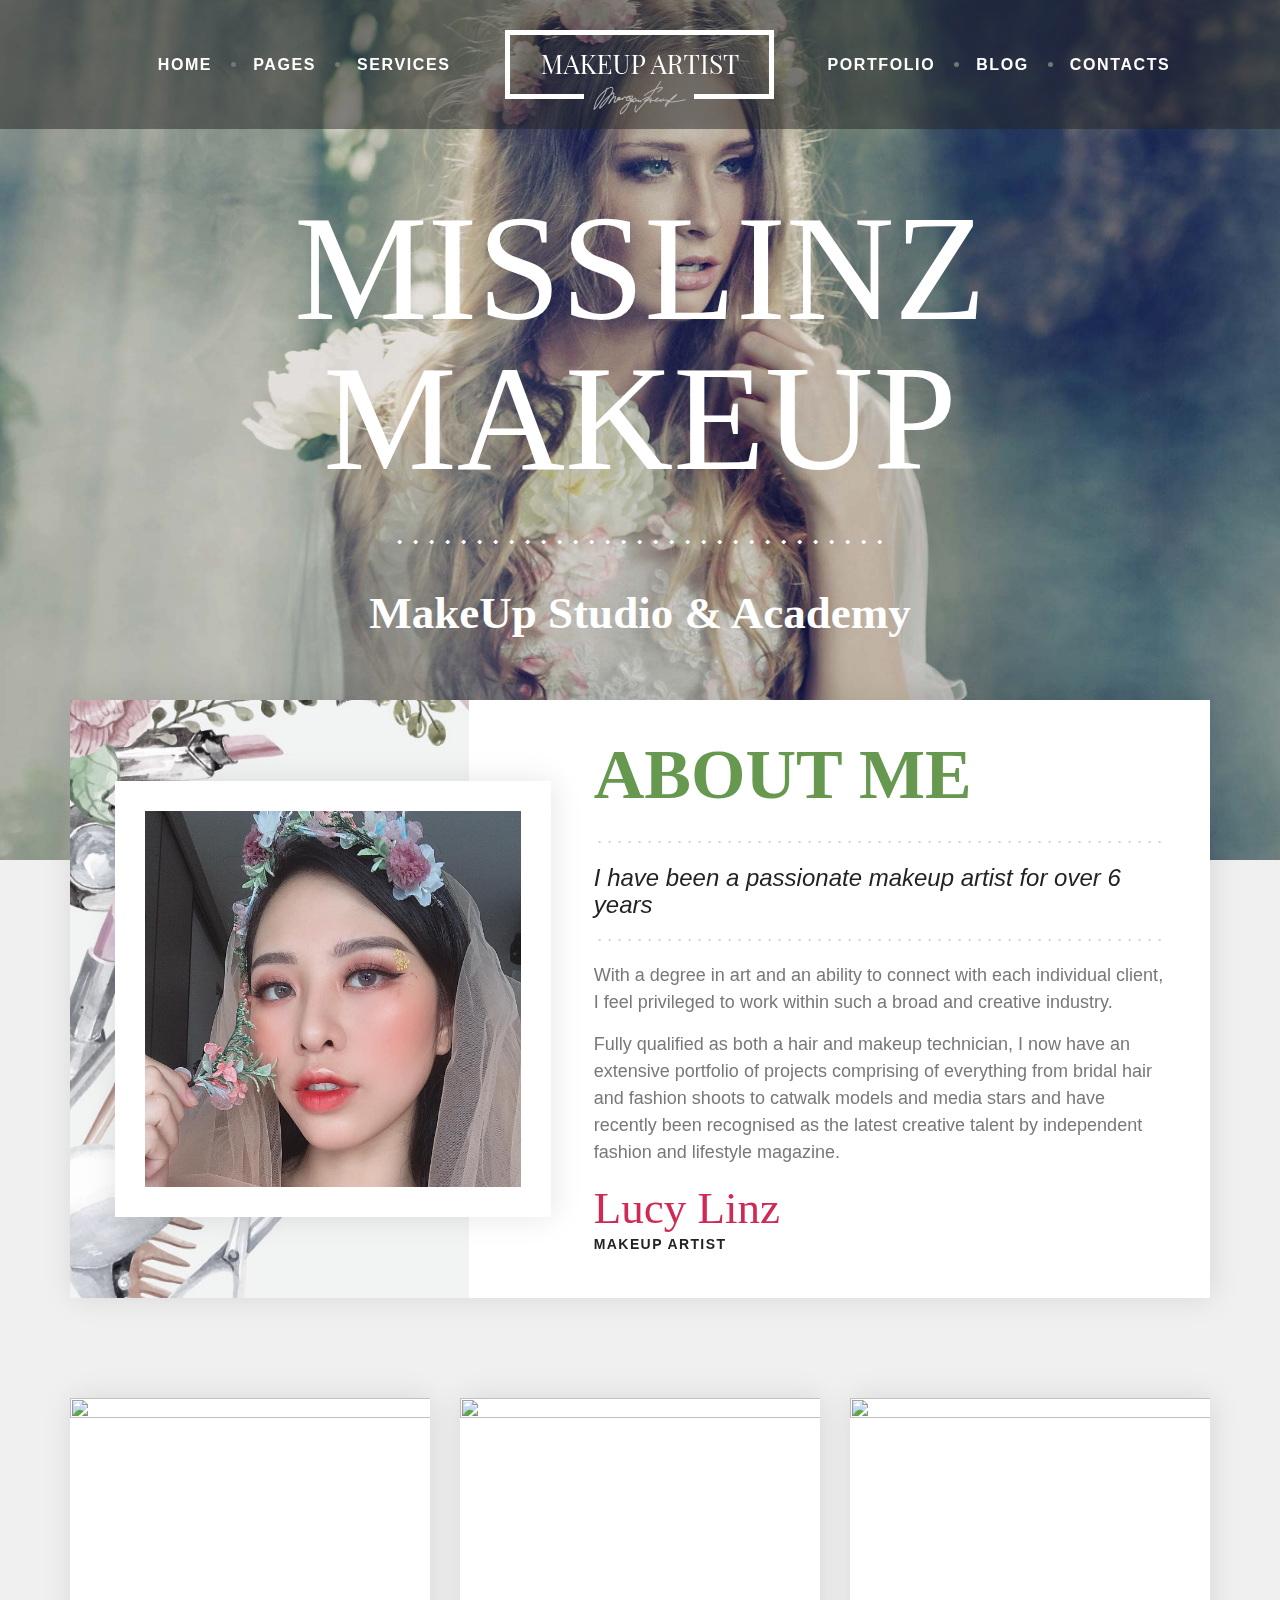
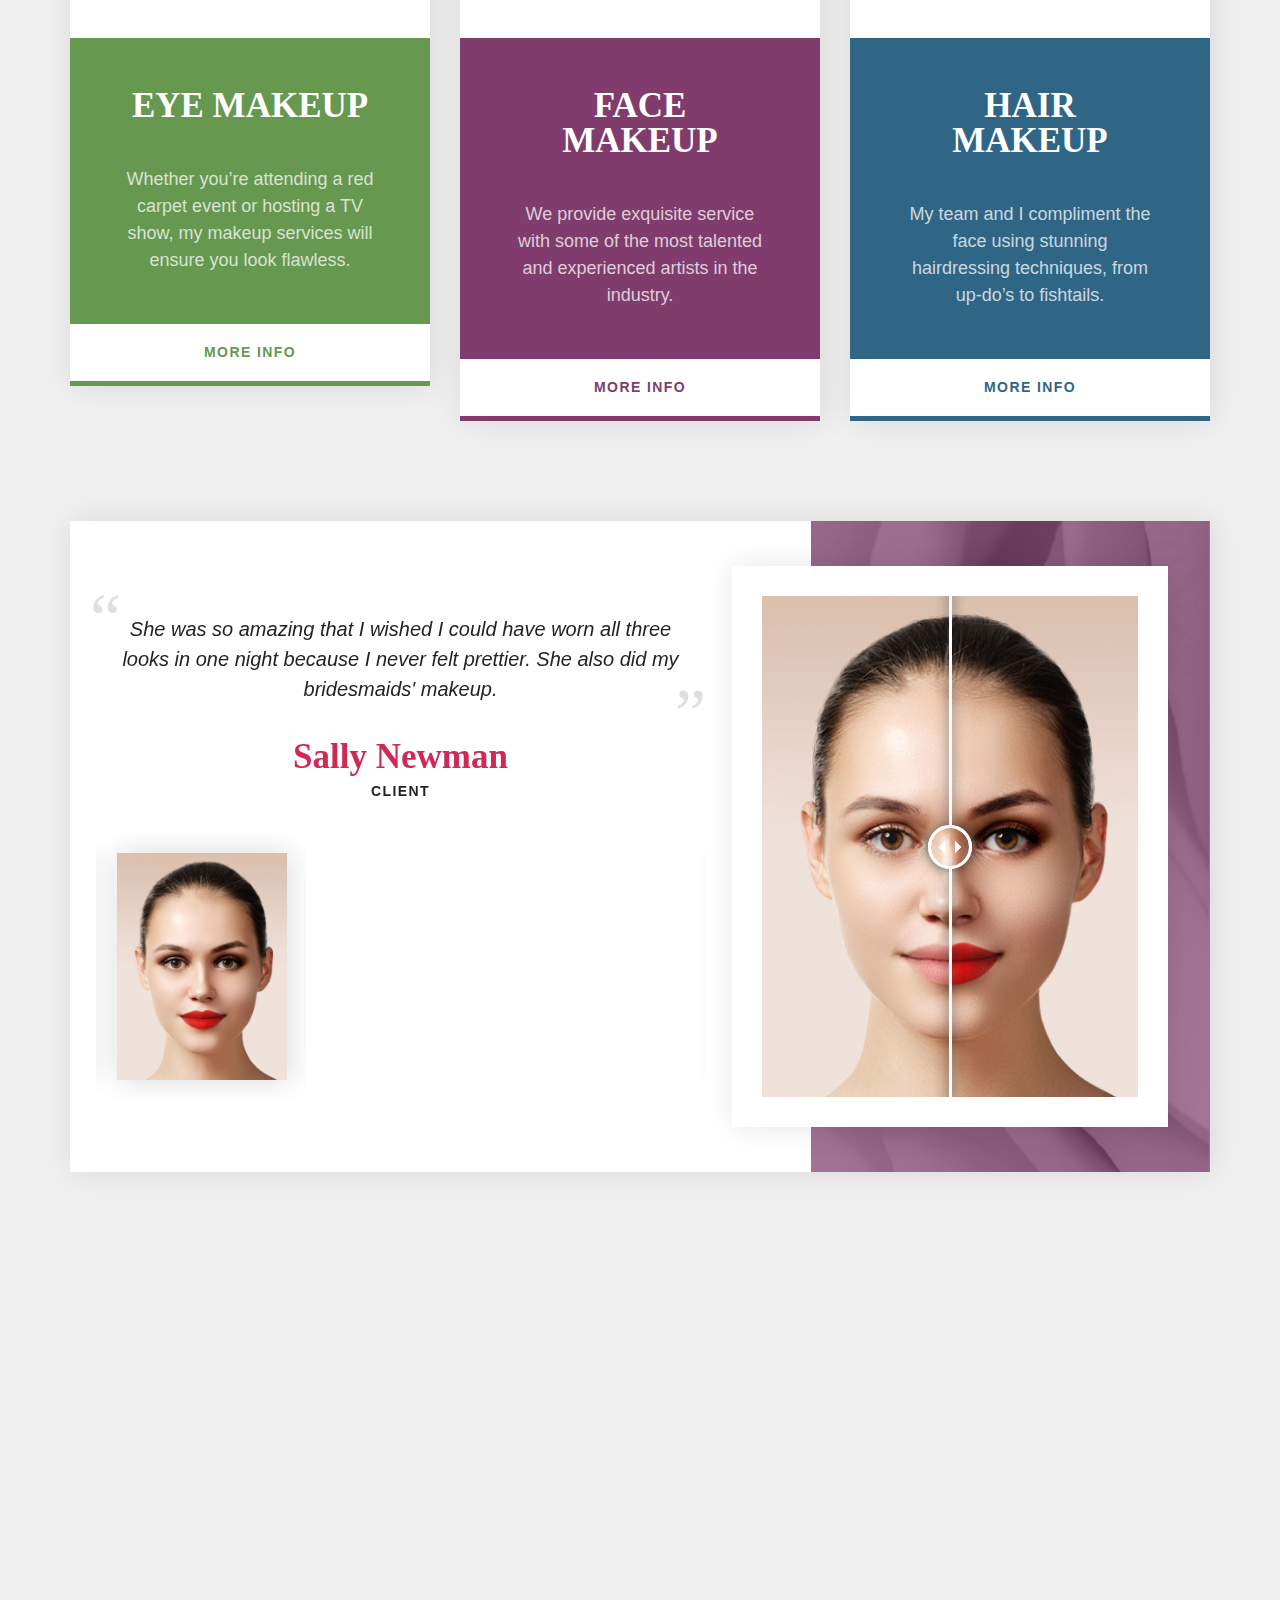
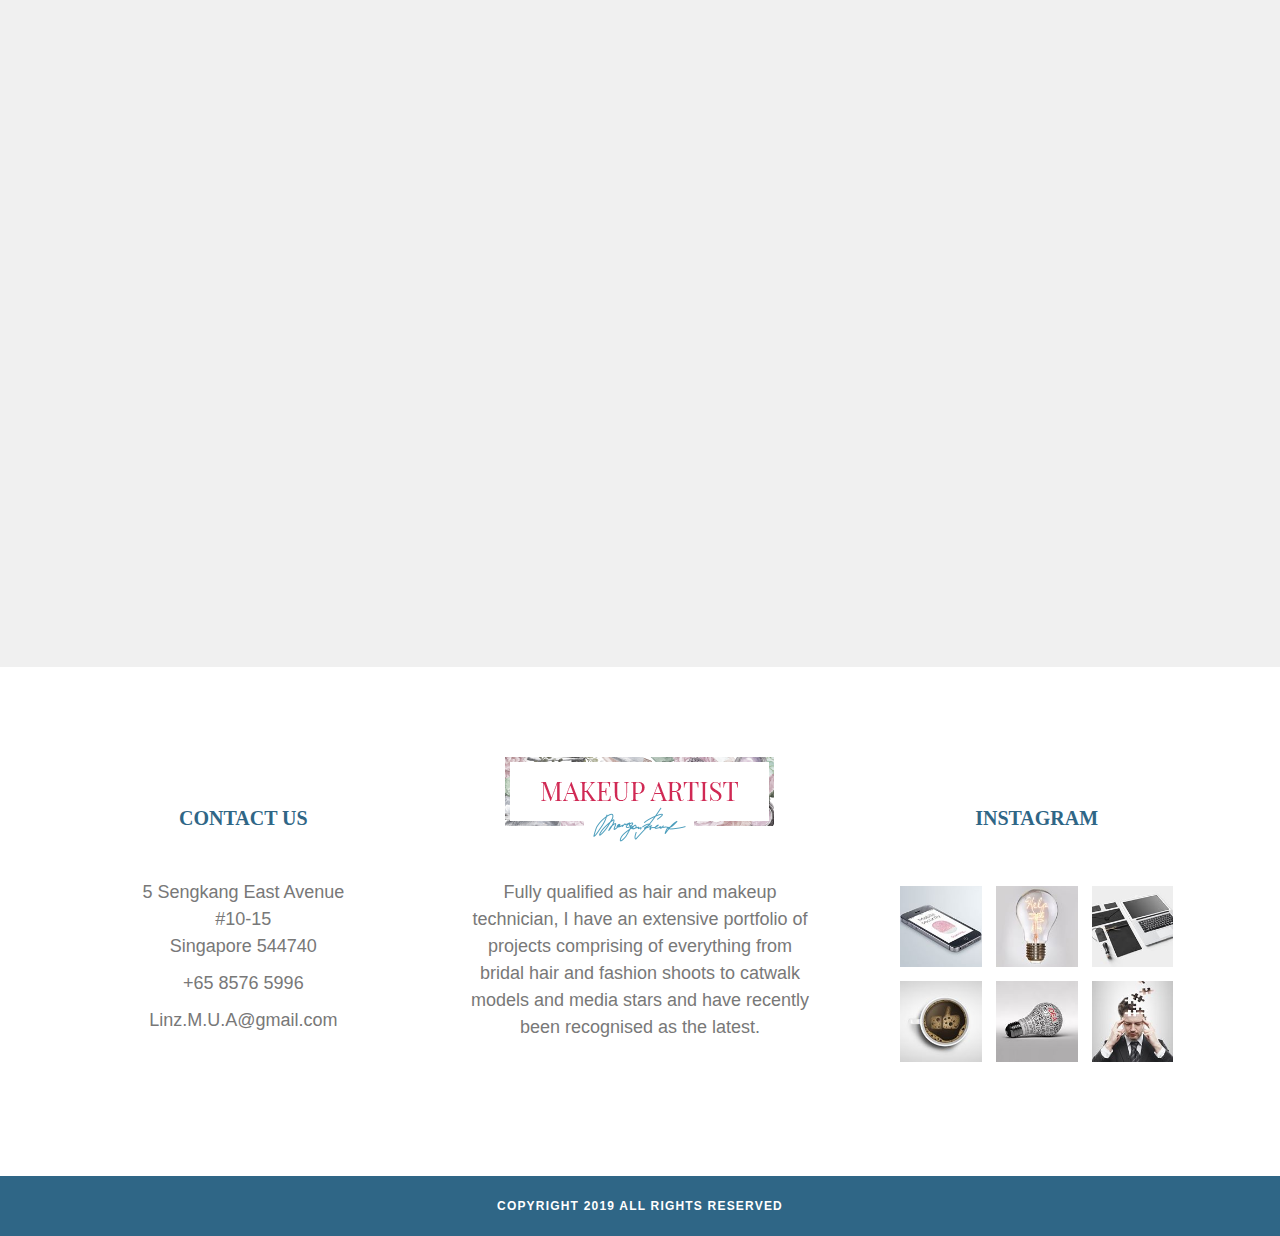
==== index.html @ 888fff35 "add site" ====
<!DOCTYPE html>
<!-- saved from url=(0035)http://misslinzmakeup.com/makeup/ -->
<html lang="en-US"
	class=" js flexbox canvas canvastext webgl no-touch geolocation postmessage websqldatabase indexeddb hashchange history draganddrop websockets rgba hsla multiplebgs backgroundsize borderimage borderradius boxshadow textshadow opacity cssanimations csscolumns cssgradients cssreflections csstransforms csstransforms3d csstransitions fontface generatedcontent video audio localstorage sessionstorage webworkers no-applicationcache svg inlinesvg smil svgclippaths"
	style="">

<head>
	<meta http-equiv="Content-Type" content="text/html; charset=UTF-8">

	<meta name="viewport" content="width=device-width, initial-scale=1">
	<meta name="format-detection" content="telephone=no">
	<link rel="profile" href="https://gmpg.org/xfn/11">
	<title>MissLinz MakeUp – Be the most gorgeous you</title>
	<link rel="dns-prefetch" href="http://fonts.googleapis.com/">
	<link rel="dns-prefetch" href="http://s.w.org/">
	<link rel="alternate" type="application/rss+xml" title="Makeup » Feed" href="http://misslinzmakeup.com/makeup/feed/">
	<link rel="alternate" type="application/rss+xml" title="Makeup » Comments Feed" href="http://misslinzmakeup.com/makeup/comments/feed/">
	<script type="text/javascript">
		window._wpemojiSettings = {
			"baseUrl": "https:\/\/s.w.org\/images\/core\/emoji\/13.0.0\/72x72\/",
			"ext": ".png",
			"svgUrl": "https:\/\/s.w.org\/images\/core\/emoji\/13.0.0\/svg\/",
			"svgExt": ".svg",
			"source": {
				"concatemoji": "http:\/\/webdesign-finder.com\/makeup\/wp-includes\/jsjs/wp-emoji-release.min.js?ver=5.5.1"
			}
		};
		! function(e, a, t) {
			var r, n, o, i, p = a.createElement("canvas"),
				s = p.getContext && p.getContext("2d");

			function c(e, t) {
				var a = String.fromCharCode;
				s.clearRect(0, 0, p.width, p.height), s.fillText(a.apply(this, e), 0, 0);
				var r = p.toDataURL();
				return s.clearRect(0, 0, p.width, p.height), s.fillText(a.apply(this, t), 0, 0), r === p.toDataURL()
			}

			function l(e) {
				if (!s || !s.fillText) return !1;
				switch (s.textBaseline = "top", s.font = "600 32px Arial", e) {
					case "flag":
						return !c([127987, 65039, 8205, 9895, 65039], [127987, 65039, 8203, 9895, 65039]) && (!c([55356, 56826, 55356, 56819], [55356, 56826, 8203, 55356, 56819]) && !c([55356, 57332, 56128, 56423, 56128, 56418, 56128, 56421, 56128, 56430, 56128,
							56423, 56128, 56447
						], [55356, 57332, 8203, 56128, 56423, 8203, 56128, 56418, 8203, 56128, 56421, 8203, 56128, 56430, 8203, 56128, 56423, 8203, 56128, 56447]));
					case "emoji":
						return !c([55357, 56424, 8205, 55356, 57212], [55357, 56424, 8203, 55356, 57212])
				}
				return !1
			}

			function d(e) {
				var t = a.createElement("script");
				t.src = e, t.defer = t.type = "text/javascript", a.getElementsByTagName("head")[0].appendChild(t)
			}
			for (i = Array("flag", "emoji"), t.supports = {
					everything: !0,
					everythingExceptFlag: !0
				}, o = 0; o < i.length; o++) t.supports[i[o]] = l(i[o]), t.supports.everything = t.supports.everything && t.supports[i[o]], "flag" !== i[o] && (t.supports.everythingExceptFlag = t.supports.everythingExceptFlag && t.supports[i[o]]);
			t.supports.everythingExceptFlag = t.supports.everythingExceptFlag && !t.supports.flag, t.DOMReady = !1, t.readyCallback = function() {
				t.DOMReady = !0
			}, t.supports.everything || (n = function() {
				t.readyCallback()
			}, a.addEventListener ? (a.addEventListener("DOMContentLoaded", n, !1), e.addEventListener("load", n, !1)) : (e.attachEvent("onload", n), a.attachEvent("onreadystatechange", function() {
				"complete" === a.readyState && t.readyCallback()
			})), (r = t.source || {}).concatemoji ? d(r.concatemoji) : r.wpemoji && r.twemoji && (d(r.twemoji), d(r.wpemoji)))
		}(window, document, window._wpemojiSettings);
	</script>
	<script src="js/wp-emoji-release.min.js" type="text/javascript" defer=""></script>
	<style type="text/css">
		img.wp-smiley,
		img.emoji {
			display: inline !important;
			border: none !important;
			box-shadow: none !important;
			height: 1em !important;
			width: 1em !important;
			margin: 0 .07em !important;
			vertical-align: -0.1em !important;
			background: none !important;
			padding: 0 !important;
		}
	</style>
	<link rel="stylesheet" id="sb_instagram_styles-css" href="css/sb-instagram-2-2.min.css" type="text/css" media="all">
	<link rel="stylesheet" id="wp-block-library-css" href="css/style.min.css" type="text/css" media="all">
	<link rel="stylesheet" id="wp-block-library-theme-css" href="css/theme.min.css" type="text/css" media="all">
	<link rel="stylesheet" id="wc-block-vendors-style-css" href="css/vendors-style.css" type="text/css" media="all">
	<link rel="stylesheet" id="wc-block-style-css" href="css/style.css" type="text/css" media="all">
	<link rel="stylesheet" id="fontawesome-five-css-css" href="css/fontawesome-all.css" type="text/css" media="all">
	<link rel="stylesheet" id="booked-icons-css" href="css/icons.css" type="text/css" media="all">
	<link rel="stylesheet" id="booked-tooltipster-css" href="css/tooltipster.css" type="text/css" media="all">
	<link rel="stylesheet" id="booked-tooltipster-theme-css" href="css/tooltipster-light.css" type="text/css" media="all">
	<link rel="stylesheet" id="booked-animations-css" href="css/animations.css" type="text/css" media="all">
	<link rel="stylesheet" id="woocommerce-layout-css" href="css/woocommerce-layout.css" type="text/css" media="all">
	<link rel="stylesheet" id="woocommerce-smallscreen-css" href="css/woocommerce-smallscreen.css" type="text/css" media="only screen and (max-width: 768px)">
	<link rel="stylesheet" id="woocommerce-general-css" href="css/woocommerce.css" type="text/css" media="all">
	<style id="woocommerce-inline-inline-css" type="text/css">
		.woocommerce form .form-row .required {
			visibility: visible;
		}
	</style>
	<link rel="stylesheet" id="font-awesome-css" href="css/font-awesome.min.css" type="text/css" media="all">
	<link rel="stylesheet" id="makeup-icon-fonts-css" href="css/fonts.css" type="text/css" media="all">
	<link rel="stylesheet" id="makeup-font-css" href="css/site.css" type="text/css" media="all">
	<link rel="stylesheet" id="makeup-woo-styles-css" href="css/woo.css" type="text/css" media="all">
	<link rel="stylesheet" id="makeup-accesspress-css" href="css/accesspress.css" type="text/css" media="all">
	<link rel="stylesheet" id="makeup-booked-css" href="css/booked.css" type="text/css" media="all">
	<link rel="stylesheet" id="makeup-bootstrap-css" href="css/bootstrap.min.css" type="text/css" media="all">
	<link rel="stylesheet" id="makeup-animations-css" href="css/animations(1).css" type="text/css" media="all">
	<link rel="stylesheet" id="makeup-main-css" href="css/main.css" type="text/css" media="all">
	<link rel="stylesheet" id="makeup-css-style-css" href="css/style(1).css" type="text/css" media="all">
	<link rel="stylesheet" id="fw-shortcode-divider-css" href="css/styles.css" type="text/css" media="all">
	<script type="text/javascript" src="js/jquery.js" id="jquery-core-js"></script>
	<script type="text/javascript" src="js/modernizr-2.6.2.min.js" id="makeup-modernizr-js"></script>
	<link rel="EditURI" type="application/rsd+xml" title="RSD" href="http://misslinzmakeup.com/makeup/xmlrpc.php?rsd">
	<link rel="wlwmanifest" type="application/wlwmanifest+xml" href="./makeup/wp-includes/wlwmanifest.xml">
	<meta name="generator" content="WordPress 5.5.1">
	<meta name="generator" content="WooCommerce 4.4.1">
	<link rel="canonical" href="http://misslinzmakeup.com/makeup/">
	<link rel="shortlink" href="http://misslinzmakeup.com/makeup/">
	<link rel="alternate" type="application/json+oembed" href="http://misslinzmakeup.com/makeup/wp-json/oembed/1.0/embed?url=http%3A%2F%2Fwebdesign-finder.com%2Fmakeup%2F">
	<link rel="alternate" type="text/xml+oembed" href="http://misslinzmakeup.com/makeup/wp-json/oembed/1.0/embed?url=http%3A%2F%2Fwebdesign-finder.com%2Fmakeup%2F&amp;format=xml">
	<noscript>
		<style>
			.woocommerce-product-gallery {
				opacity: 1 !important;
			}
		</style>
	</noscript>
	<style type="text/css" id="wp-custom-css">
		.header_logo_center a.logo {
			margin-top: 8px;
		}
	</style>
	<style type="text/css"></style>
	<style type="text/css">
		undefined
	</style>
	<style type="text/css">
		@font-face {
			font-family: 'rbicon';
			src: url(chrome-extension://dipiagiiohfljcicegpgffpbnjmgjcnf/fonts/rbicon.woff2) format("woff2");
			font-weight: normal;
			font-style: normal;
		}
	</style>
</head>

<body class="home page-template page-template-page-templates page-template-full-width page-template-page-templatesfull-width-php page page-id-6 theme-makeup woocommerce-js masthead-fixed full-width grid text-on-slider">
	<!-- page preloader -->
	<div class="preloader" style="display: none;">
		<div class="preloader_image pulse"></div>
	</div>

	<!-- search modal -->
	<div class="modal" tabindex="-1" role="dialog" aria-labelledby="search_modal" id="search_modal">
		<button type="button" class="close" data-dismiss="modal" aria-label="Close">
			<span aria-hidden="true">
				<i class="rt-icon2-cross2"></i>
			</span>
		</button>
		<div class="widget widget_search">

			<form role="search" method="get" class="search-form" action="http://misslinzmakeup.com/makeup/">
				<div class="form-group">

					<input type="search" class="search-field form-control" placeholder="Search Keyword" value="" name="s" title="Search for:">

				</div>
				<button type="submit" class="search-submit theme_button no-bg-button">
					<span class="screen-reader-text">Search</span>
				</button>
			</form>
		</div>
	</div>
	<!-- Unyson messages modal -->
	<div class="modal fade" tabindex="-1" role="dialog" id="messages_modal">
		<div class="fw-messages-wrap ls with_padding">
		</div>
	</div><!-- eof .modal -->

	<!-- wrappers for visual page editor and boxed version of template -->
	<div id="canvas" class="">
		<div id="box_wrapper" class="">
			<!-- template sections -->

			<div class="page_header_wrapper header_darkgrey header_half_transparent_wrap affix-top-wrapper" style="height: 129px;">
				<header class="page_header header_darkgrey header_logo_center header_half_transparent affix-top">
					<div class="container-fluid">
						<div class="row">
							<div class="col-sm-12 text-md-center">
								<div class="logo_wrapper">
									<a href="http://misslinzmakeup.com/makeup/" rel="home" class="logo logo_image_only">
										<img src="img/logo.png" alt="">
									</a> </div>
								<nav class="mainmenu_wrapper primary-navigation" style="left: 23.5938px;">
									<ul id="menu-main-menu" class="sf-menu nav-menu nav sf-js-enabled sf-arrows" style="touch-action: pan-y;">
										<li id="menu-item-13"
											class="menu-item menu-item-type-post_type menu-item-object-page menu-item-home current-menu-item page_item page-item-6 current_page_item current-menu-ancestor current-menu-parent current_page_parent current_page_ancestor menu-item-has-children menu-item-13">
											<a href="http://misslinzmakeup.com/makeup/" class="sf-with-ul">Home</a>
											<ul class="sub-menu" style="display: none; margin-top: 5px;">
												<li id="menu-item-382" class="menu-item menu-item-type-post_type menu-item-object-page menu-item-home current-menu-item page_item page-item-6 current_page_item menu-item-382"><a href="http://misslinzmakeup.com/makeup/">Home
														Static Intro</a></li>
												<li id="menu-item-367" class="menu-item menu-item-type-post_type menu-item-object-page menu-item-367"><a href="http://misslinzmakeup.com/makeup/home-with-slider/">Home Slider Intro</a></li>
											</ul>
										</li>
										<li id="menu-item-209" class="menu-item menu-item-type-custom menu-item-object-custom menu-item-has-children menu-item-209"><a href="http://misslinzmakeup.com/makeup/#" class="sf-with-ul">Pages</a>
											<ul class="sub-menu" style="display: none; margin-top: 5px;">
												<li id="menu-item-175" class="menu-item menu-item-type-post_type menu-item-object-page menu-item-175"><a href="http://misslinzmakeup.com/makeup/about/">About</a></li>
												<li id="menu-item-584" class="menu-item menu-item-type-post_type menu-item-object-page menu-item-584"><a href="http://misslinzmakeup.com/makeup/team-members/">Team</a></li>
												<li id="menu-item-216" class="menu-item menu-item-type-post_type menu-item-object-page menu-item-216"><a href="http://misslinzmakeup.com/makeup/faq/">Faq</a></li>
												<li id="menu-item-563" class="menu-item menu-item-type-post_type menu-item-object-page menu-item-has-children menu-item-563"><a href="http://misslinzmakeup.com/makeup/shop/" class="sf-with-ul">Shop</a>
													<ul class="sub-menu" style="display: none; margin-top: 5px;">
														<li id="menu-item-562" class="menu-item menu-item-type-post_type menu-item-object-page menu-item-562"><a href="http://misslinzmakeup.com/makeup/cart/">Cart</a></li>
														<li id="menu-item-561" class="menu-item menu-item-type-post_type menu-item-object-page menu-item-561"><a href="http://misslinzmakeup.com/makeup/checkout/">Checkout</a></li>
														<li id="menu-item-560" class="menu-item menu-item-type-post_type menu-item-object-page menu-item-560"><a href="http://misslinzmakeup.com/makeup/my-account/">My account</a></li>
													</ul>
												</li>
												<li id="menu-item-568" class="menu-item menu-item-type-post_type menu-item-object-page menu-item-568"><a href="http://misslinzmakeup.com/makeup/appointment/">Appointment</a></li>
											</ul>
										</li>
										<li id="menu-item-585" class="menu-item menu-item-type-post_type menu-item-object-page menu-item-585"><a href="http://misslinzmakeup.com/makeup/services/">Services</a></li>
										<li class="sf-logo-li" style="width: 340px;"></li>
										<li id="menu-item-253" class="menu-item menu-item-type-taxonomy menu-item-object-fw-portfolio-category menu-item-has-children menu-item-253"><a href="http://misslinzmakeup.com/makeup/portfolio/default/"
												class="sf-with-ul">Portfolio</a>
											<ul class="sub-menu" style="display: none; margin-top: 5px;">
												<li id="menu-item-254" class="menu-item menu-item-type-custom menu-item-object-custom menu-item-254"><a href="http://misslinzmakeup.com/makeup/index.php/?fw-portfolio-category=default&amp;show_filters=1">Portfolio Regular</a>
												</li>
												<li id="menu-item-255" class="menu-item menu-item-type-custom menu-item-object-custom menu-item-255"><a
														href="http://misslinzmakeup.com/makeup/index.php/?fw-portfolio-category=default&amp;full_width=1&amp;item_layout=item-title&amp;responsive_lg=4&amp;show_filters=1">Portfolio Fullwidth</a></li>
												<li id="menu-item-256" class="menu-item menu-item-type-custom menu-item-object-custom menu-item-256"><a
														href="http://misslinzmakeup.com/makeup/index.php/?fw-portfolio-category=default&amp;item_layout=item-extended&amp;responsive_lg=2&amp;show_filters=1">Portfolio Extended</a></li>
												<li id="menu-item-257" class="menu-item menu-item-type-custom menu-item-object-custom menu-item-257"><a
														href="http://misslinzmakeup.com/makeup/index.php/?fw-portfolio-category=default&amp;layout=tile&amp;responsive_lg=4&amp;show_filters=1">Portfolio Tile</a></li>
											</ul>
										</li>
										<li id="menu-item-400" class="menu-item menu-item-type-post_type menu-item-object-page menu-item-400"><a href="http://misslinzmakeup.com/makeup/blog/">Blog</a></li>
										<li id="menu-item-224" class="menu-item menu-item-type-post_type menu-item-object-page menu-item-224"><a href="http://misslinzmakeup.com/makeup/contacts/">Contacts</a></li>
									</ul>
								</nav>
								<!-- header toggler -->
								<span class="toggle_menu"><span></span></span>
							</div>
						</div>
					</div>
				</header>
			</div>
			<section class="intro_section page_mainslider ds">
				<div class="flexslider" data-slideshow="true" data-slideshowspeed="5000" data-nav="false">
					<ul class="slides">
						<li class="text-center flex-active-slide" style="width: 100%; float: left; margin-right: -100%; position: relative; opacity: 1; display: block; z-index: 2;">
							<img src="img/slide_static.jpg" alt="" draggable="false">
							<div class="container">
								<div class="row">
									<div class="col-sm-12">
										<div class="slide_description_wrapper">
											<div class="slide_description">
												<div class="intro-layer animated fadeInUp" data-animation="fadeInUp" style="visibility: hidden;">
													<h2 class="  text-uppercase">
														MissLinz Makeup </h2>
												</div>
												<div class="intro-layer animated fadeInUp" data-animation="fadeInUp" style="visibility: hidden;">
													<hr class="dotted_divider big_dots">
												</div>
												<div class="intro-layer animated fadeInUp" data-animation="fadeInUp" style="visibility: hidden;">
													<h3 class="  ">
														MakeUp Studio & Academy </h3>
												</div>

											</div> <!-- eof .slide_description -->
										</div> <!-- eof .slide_description_wrapper -->
									</div> <!-- eof .col-* -->
								</div><!-- eof .row -->
							</div><!-- eof .container -->
						</li>
					</ul>
					<div class="container-fluid nav-container">
						<ol class="flex-control-nav flex-control-paging"></ol>
					</div>
				</div> <!-- eof flexslider -->
			</section> <!-- eof intro_section -->
			<div class="fw-page-builder-content">
				<section class="fw-main-row  ls ms section_padding_top_40 section_padding_bottom_40 columns_padding_15" id="about">
					<div class="container">
						<div class="row">



							<div class="col-xs-12 to_animate text-left animated fadeInUp" data-animation="fadeInUp">
								<div class="side-item content-padding big-padding with_background with_shadow backgrounded-media bordered-media">
									<div class="row vertical-center-md">
										<div class="col-lg-4 col-md-4 col-sm-12 col-xs-12">
											<div class="media_cover" style="background-image: url(&quot;//webdesign-finder.com/makeup/wp-content/uploads/2017/08/side_bg_1.jpg&quot;);">
												<img src="img/side_bg_1.jpg" alt="media_bg_image">
											</div>
											<div class="item-media">
												<img src="img/about.jpg" alt="About Me">
											</div>
										</div> <!-- eof image .col-* -->
										<div class="col-lg-7 col-md-7 col-md-push-1 col-sm-12 col-xs-12">
											<div class="item-content">
												<h2 class="section_header big highlight4">
													About Me </h2>
												<hr class="dotted_divider">
												<p class="grey regular fontsize_24"><em>I have been a passionate makeup artist for over 6 years</em></p>
												<hr class="dotted_divider">
												<p>With a degree in art and an ability to connect with each individual client, I feel privileged to work within such a broad and creative industry.</p>
												<p>Fully qualified as both a hair and makeup technician, I now have an extensive portfolio of projects comprising of everything from bridal hair and fashion shoots to catwalk models and media stars and have recently been
													recognised as the latest creative talent by independent fashion and lifestyle magazine.</p>
												<h4 class="big regular highlight bottommargin_0 topmargin_20">Lucy Linz</h4>
												<p class="small-text grey">makeup artist</p>
											</div>
										</div><!-- eof text .col-* -->
									</div><!-- eof .row -->
								</div><!-- eof .side-item -->
							</div>


						</div>
					</div>
				</section>
				<section class="fw-main-row  ls ms section_padding_top_30 section_padding_bottom_30 columns_padding_15">
					<div class="container">
						<div class="row">



							<div class="col-xs-12 to_animate animated fadeInUp" data-animation="fadeInUp">
								<div class="columns_padding_15">
									<div class="isotope_container isotope row masonry-layout" style="position: relative; height: 608.141px;">
										<div class="isotope-item col-lg-4 col-md-4 col-sm-12 col-xs-12 " style="position: absolute; left: 0%; top: 0px;">
											<div class="service-item vertical-item content-padding big-padding with_background with_shadow text-center bottom_color4_border">

												<div class="item-media">
													<a href="http://misslinzmakeup.com/makeup/service/eye-makeup/"><img width="775" height="517" src="img/01-775x517.jpg" class="attachment-post-thumbnail size-post-thumbnail wp-post-image" alt="" loading="lazy"
															srcset="http://misslinzmakeup.com/makeup/wp-content/uploads/2017/08/01-775x517.jpg 775w, http://misslinzmakeup.com/makeup/wp-content/uploads/2017/08/01-1170x780.jpg 1170w" sizes="(max-width: 775px) 100vw, 775px"></a>
												</div>
												<div class="bg_teaser after_cover main_bg_color4">
													<div class="item-content">
														<h3 class="service-title text-uppercase bottommargin_0">
															<a href="http://misslinzmakeup.com/makeup/service/eye-makeup/">Eye makeup</a>
														</h3>
														<hr class="icon-divider topmargin_15 bottommargin_10">
														<div class="content-4lines-ellipsis">
															<p>Whether you’re attending a red carpet event or hosting a TV show, my makeup services will ensure you look flawless.</p>
														</div>
													</div>
												</div>
												<footer class="small-text highlight4links"> <a href="http://misslinzmakeup.com/makeup/service/eye-makeup/">More info</a>
												</footer>

											</div><!-- eof .teaser -->
										</div>
										<div class="isotope-item col-lg-4 col-md-4 col-sm-12 col-xs-12 " style="position: absolute; left: 33.3333%; top: 0px;">
											<div class="service-item vertical-item content-padding big-padding with_background with_shadow text-center bottom_color2_border">

												<div class="item-media">
													<a href="http://misslinzmakeup.com/makeup/service/face-makeup/"><img width="775" height="517" src="img/02-775x517.jpg" class="attachment-post-thumbnail size-post-thumbnail wp-post-image" alt="" loading="lazy"
															srcset="http://misslinzmakeup.com/makeup/wp-content/uploads/2017/08/02-775x517.jpg 775w, http://misslinzmakeup.com/makeup/wp-content/uploads/2017/08/02-1170x780.jpg 1170w" sizes="(max-width: 775px) 100vw, 775px"></a>
												</div>
												<div class="bg_teaser after_cover main_bg_color2">
													<div class="item-content">
														<h3 class="service-title text-uppercase bottommargin_0">
															<a href="http://misslinzmakeup.com/makeup/service/face-makeup/">Face Makeup</a>
														</h3>
														<hr class="icon-divider topmargin_15 bottommargin_10">
														<div class="content-4lines-ellipsis">
															<p>We provide exquisite service with some of the most talented and experienced artists in the industry.</p>
														</div>
													</div>
												</div>
												<footer class="small-text highlight2links"> <a href="http://misslinzmakeup.com/makeup/service/face-makeup/">More info</a>
												</footer>

											</div><!-- eof .teaser -->
										</div>
										<div class="isotope-item col-lg-4 col-md-4 col-sm-12 col-xs-12 " style="position: absolute; left: 66.6667%; top: 0px;">
											<div class="service-item vertical-item content-padding big-padding with_background with_shadow text-center bottom_color3_border">

												<div class="item-media">
													<a href="http://misslinzmakeup.com/makeup/service/hair-makeup/"><img width="775" height="517" src="img/03-775x517.jpg" class="attachment-post-thumbnail size-post-thumbnail wp-post-image" alt="" loading="lazy"
															srcset="http://misslinzmakeup.com/makeup/wp-content/uploads/2017/08/03-775x517.jpg 775w, http://misslinzmakeup.com/makeup/wp-content/uploads/2017/08/03-1170x780.jpg 1170w" sizes="(max-width: 775px) 100vw, 775px"></a>
												</div>
												<div class="bg_teaser after_cover main_bg_color3">
													<div class="item-content">
														<h3 class="service-title text-uppercase bottommargin_0">
															<a href="http://misslinzmakeup.com/makeup/service/hair-makeup/">Hair Makeup</a>
														</h3>
														<hr class="icon-divider topmargin_15 bottommargin_10">
														<div class="content-4lines-ellipsis">
															<p>My team and I compliment the face using stunning hairdressing techniques, from up-do’s to fishtails.</p>
														</div>
													</div>
												</div>
												<footer class="small-text highlight3links"> <a href="http://misslinzmakeup.com/makeup/service/hair-makeup/">More info</a>
												</footer>

											</div><!-- eof .teaser -->
										</div>
									</div><!-- eof .isotope_container -->
								</div><!-- eof .columns_padding_* -->
							</div>


						</div>
					</div>
				</section>
				<section class="fw-main-row  ls ms section_padding_top_40 section_padding_bottom_40 columns_padding_15">
					<div class="container">
						<div class="row">



							<div class="col-xs-12 to_animate animated fadeInUp" data-animation="fadeInUp">
								<div class=" with_background with_shadow ">

									<div class="side-item backgrounded-media bordered-media content-padding big-padding">
										<div class="row vertical-center-md">
											<div class="col-md-4 col-md-push-7">
												<div class="media_cover" style="background-image: url(&quot;//webdesign-finder.com/makeup/wp-content/uploads/2017/08/side_bg_2.jpg&quot;);">
													<img src="img/side_bg_2.jpg" alt="">
												</div>
												<div class="bg_overlay color_bg_2"></div>
												<div class="item-media">
													<div class="testimonials-before-after" style="height: 561px;">
														<div class="twentytwenty-wrapper twentytwenty-horizontal">
															<div class="twentytwenty-container" style="height: 501px;">
																<!-- The after image is first -->
																<img src="img/before_1.jpg" alt="Sally Newman" class="twentytwenty-before" style="clip: rect(0px, 188px, 501px, 0px);">
																<!-- The before image is last -->
																<img src="img/after_1.jpg" alt="Sally Newman" class="twentytwenty-after">
																<div class="twentytwenty-overlay">
																	<div class="twentytwenty-before-label"></div>
																	<div class="twentytwenty-after-label"></div>
																</div>
																<div class="twentytwenty-handle" style="left: 188px;"><span class="twentytwenty-left-arrow"></span><span class="twentytwenty-right-arrow"></span></div>
															</div>
														</div>
														<div class="twentytwenty-wrapper twentytwenty-horizontal">
															<div class="twentytwenty-container" style="height: 0px;">
																<!-- The after image is first -->
																<img src="img/before_2.jpg" alt="Maud Peterson" class="twentytwenty-before" style="clip: rect(0px, 50px, 0px, 0px);">
																<!-- The before image is last -->
																<img src="img/after_2.jpg" alt="Maud Peterson" class="twentytwenty-after">
																<div class="twentytwenty-overlay">
																	<div class="twentytwenty-before-label"></div>
																	<div class="twentytwenty-after-label"></div>
																</div>
																<div class="twentytwenty-handle" style="left: 50px;"><span class="twentytwenty-left-arrow"></span><span class="twentytwenty-right-arrow"></span></div>
															</div>
														</div>
														<div class="twentytwenty-wrapper twentytwenty-horizontal">
															<div class="twentytwenty-container" style="height: 0px;">
																<!-- The after image is first -->
																<img src="img/before_3.jpg" alt="Rose Carroll" class="twentytwenty-before" style="clip: rect(0px, 50px, 0px, 0px);">
																<!-- The before image is last -->
																<img src="img/after_3.jpg" alt="Rose Carroll" class="twentytwenty-after">
																<div class="twentytwenty-overlay">
																	<div class="twentytwenty-before-label"></div>
																	<div class="twentytwenty-after-label"></div>
																</div>
																<div class="twentytwenty-handle" style="left: 50px;"><span class="twentytwenty-left-arrow"></span><span class="twentytwenty-right-arrow"></span></div>
															</div>
														</div>
													</div>
												</div>
											</div>
											<div class="col-md-7 col-md-pull-4">
												<div class="item-content">

													<div class="owl-carousel testimonials-owl-content owl-loaded owl-theme" data-responsive-lg="1" data-responsive-md="1" data-responsive-sm="1" data-responsive-xs="1" data-loop="true" data-autoplay="true" data-speed="5000"
														data-margin="20" data-dots="false" data-nav="false" data-mouse-drag="false" data-touch-drag="false">



														<div class="owl-stage-outer">
															<div class="owl-stage" style="transform: translate3d(-1182px, 0px, 0px); transition: all 0.25s ease 0s; width: 4137px;">
																<div class="owl-item cloned" style="width: 571px; margin-right: 20px;">
																	<blockquote class="with_quotes text-center">
																		<p>
																			<!--                    She was so amazing that I wished I could have worn all three looks in one night because I never felt prettier. She also did my bridesmaids' makeup.-->
																			Marie made me look more beautiful than I could ever imagine, and she was a delight to work with. She does a very natural style of makeup. </p>
																		<div class="item-meta">
																			<h3 class="bottommargin_5 highlight">
																				Maud Peterson </h3>
																			<p class="small-text grey">
																				Client </p>
																		</div>
																	</blockquote>
																</div>
																<div class="owl-item cloned" style="width: 571px; margin-right: 20px;">
																	<blockquote class="with_quotes text-center">
																		<p>
																			<!--                    She was so amazing that I wished I could have worn all three looks in one night because I never felt prettier. She also did my bridesmaids' makeup.-->
																			Marie was fantastic! She did my makeup for my engagement photos and for the wedding. I wish I had gotten her for the rehearsal dinner too! </p>
																		<div class="item-meta">
																			<h3 class="bottommargin_5 highlight">
																				Rose Carroll </h3>
																			<p class="small-text grey">
																				Client </p>
																		</div>
																	</blockquote>
																</div>
																<div class="owl-item active" style="width: 571px; margin-right: 20px;">
																	<blockquote class="with_quotes text-center">
																		<p>
																			<!--                    She was so amazing that I wished I could have worn all three looks in one night because I never felt prettier. She also did my bridesmaids' makeup.-->
																			She was so amazing that I wished I could have worn all three looks in one night because I never felt prettier. She also did my bridesmaids' makeup. </p>
																		<div class="item-meta">
																			<h3 class="bottommargin_5 highlight">
																				Sally Newman </h3>
																			<p class="small-text grey">
																				Client </p>
																		</div>
																	</blockquote>
																</div>
																<div class="owl-item" style="width: 571px; margin-right: 20px;">
																	<blockquote class="with_quotes text-center">
																		<p>
																			<!--                    She was so amazing that I wished I could have worn all three looks in one night because I never felt prettier. She also did my bridesmaids' makeup.-->
																			Marie made me look more beautiful than I could ever imagine, and she was a delight to work with. She does a very natural style of makeup. </p>
																		<div class="item-meta">
																			<h3 class="bottommargin_5 highlight">
																				Maud Peterson </h3>
																			<p class="small-text grey">
																				Client </p>
																		</div>
																	</blockquote>
																</div>
																<div class="owl-item" style="width: 571px; margin-right: 20px;">
																	<blockquote class="with_quotes text-center">
																		<p>
																			<!--                    She was so amazing that I wished I could have worn all three looks in one night because I never felt prettier. She also did my bridesmaids' makeup.-->
																			Marie was fantastic! She did my makeup for my engagement photos and for the wedding. I wish I had gotten her for the rehearsal dinner too! </p>
																		<div class="item-meta">
																			<h3 class="bottommargin_5 highlight">
																				Rose Carroll </h3>
																			<p class="small-text grey">
																				Client </p>
																		</div>
																	</blockquote>
																</div>
																<div class="owl-item cloned" style="width: 571px; margin-right: 20px;">
																	<blockquote class="with_quotes text-center">
																		<p>
																			<!--                    She was so amazing that I wished I could have worn all three looks in one night because I never felt prettier. She also did my bridesmaids' makeup.-->
																			She was so amazing that I wished I could have worn all three looks in one night because I never felt prettier. She also did my bridesmaids' makeup. </p>
																		<div class="item-meta">
																			<h3 class="bottommargin_5 highlight">
																				Sally Newman </h3>
																			<p class="small-text grey">
																				Client </p>
																		</div>
																	</blockquote>
																</div>
																<div class="owl-item cloned" style="width: 571px; margin-right: 20px;">
																	<blockquote class="with_quotes text-center">
																		<p>
																			<!--                    She was so amazing that I wished I could have worn all three looks in one night because I never felt prettier. She also did my bridesmaids' makeup.-->
																			Marie made me look more beautiful than I could ever imagine, and she was a delight to work with. She does a very natural style of makeup. </p>
																		<div class="item-meta">
																			<h3 class="bottommargin_5 highlight">
																				Maud Peterson </h3>
																			<p class="small-text grey">
																				Client </p>
																		</div>
																	</blockquote>
																</div>
															</div>
														</div>
														<div class="owl-nav disabled">
															<div class="owl-prev">prev</div>
															<div class="owl-next">next</div>
														</div>
														<div class="owl-dots disabled"></div>
													</div>

													<div class="owl-carousel with_shadow_items testimonials-owl-dots topmargin_30 owl-loaded owl-drag owl-theme" data-responsive-lg="3" data-responsive-md="2" data-responsive-sm="2" data-responsive-xs="2" data-loop="true"
														data-autoplay="false" data-speed="5000" data-margin="30">



														<div class="owl-stage-outer">
															<div class="owl-stage" style="transform: translate3d(-600px, 0px, 0px); transition: all 0s ease 0s; width: 1803px;">
																<div class="owl-item cloned" style="width: 170.333px; margin-right: 30px;">
																	<div>
																		<img src="img/after_1.jpg" alt="Sally Newman">
																	</div>
																</div>
																<div class="owl-item cloned" style="width: 170.333px; margin-right: 30px;">
																	<div>
																		<img src="img/after_2.jpg" alt="Maud Peterson">
																	</div>
																</div>
																<div class="owl-item cloned" style="width: 170.333px; margin-right: 30px;">
																	<div>
																		<img src="img/after_3.jpg" alt="Rose Carroll">
																	</div>
																</div>
																<div class="owl-item active" style="width: 170.333px; margin-right: 30px;">
																	<div>
																		<img src="img/after_1.jpg" alt="Sally Newman">
																	</div>
																</div>
																<div class="owl-item active" style="width: 170.333px; margin-right: 30px;">
																	<div>
																		<img src="img/after_2.jpg" alt="Maud Peterson">
																	</div>
																</div>
																<div class="owl-item active" style="width: 170.333px; margin-right: 30px;">
																	<div>
																		<img src="img/after_3.jpg" alt="Rose Carroll">
																	</div>
																</div>
																<div class="owl-item cloned" style="width: 170.333px; margin-right: 30px;">
																	<div>
																		<img src="img/after_1.jpg" alt="Sally Newman">
																	</div>
																</div>
																<div class="owl-item cloned" style="width: 170.333px; margin-right: 30px;">
																	<div>
																		<img src="img/after_2.jpg" alt="Maud Peterson">
																	</div>
																</div>
																<div class="owl-item cloned" style="width: 170.333px; margin-right: 30px;">
																	<div>
																		<img src="img/after_3.jpg" alt="Rose Carroll">
																	</div>
																</div>
															</div>
														</div>
														<div class="owl-nav disabled">
															<div class="owl-prev">prev</div>
															<div class="owl-next">next</div>
														</div>
														<div class="owl-dots disabled"></div>
													</div>

												</div>
											</div>
										</div>
									</div>
								</div>
							</div>


						</div>
					</div>
				</section>
				<section class="fw-main-row  ls ms section_padding_top_40 section_padding_bottom_40 columns_padding_15">
					<div class="container">
						<div class="row">



							<div class="col-xs-12 col-sm-6 col-md-4 to_animate" data-animation="fadeInUp">
								<ul class="price-table with_background with_shadow">
									<li class="plan-name">
										<h3 class="highlight4">Character Package</h3>
									</li>
									<li class="features-list">
										<ul class="semibold bluefont fontsize_20">
											<li class="default">
												Basic Special Effects </li>
											<li class="default">
												Zombie </li>
											<li class="default">
												Injury Simulation </li>
											<li class="default">
												Fantasy </li>
											<li class="default">
												Theatre </li>
										</ul>
									</li>
									<li class="call-to-action">

										<div class="theme_bg">
											<div class="vertical-item hover-content bg_teaser with_border" style="background-image: url(&quot;//webdesign-finder.com/makeup/wp-content/uploads/2017/08/still-life_3.png&quot;);">
												<img src="./still-life_3.png" alt="price_bg">
												<div class="item-content">
													<p class="plan-price highlight">
														<span>$</span>
														<span>150</span>
													</p>
													<div class="content-body">
														<p class="small-text highlight5">most popular</p>
														<a href="http://misslinzmakeup.com/makeup/#" target="_self" class="theme_button color4 " style="background-image: url(&#39;//webdesign-finder.com/makeup/wp-content/uploads/2019/06/price-button-1.png&#39;);">
															<span>book now</span>
														</a>
													</div>
												</div>
											</div>
										</div>

										<div class="bg_overlay color_bg_4"></div>

										<div class="media_cover" style="background-image: url(&quot;//webdesign-finder.com/makeup/wp-content/uploads/2017/08/texture_1.png&quot;);">
											<img src="./texture_1.png" alt="bottom_texture">
										</div>

										<div class="top_shadow"></div>
									</li>
								</ul>
							</div>





							<div class="col-xs-12 col-sm-6 col-md-4 to_animate" data-animation="fadeInUp">
								<ul class="price-table with_background with_shadow">
									<li class="plan-name">
										<h3 class="highlight2">Beauty Package</h3>
									</li>
									<li class="features-list">
										<ul class="semibold bluefont fontsize_20">
											<li class="default">
												Natural </li>
											<li class="default">
												Basic Beauty </li>
											<li class="default">
												Formal </li>
											<li class="default">
												Glamour </li>
											<li class="default">
												Contour </li>
										</ul>
									</li>
									<li class="call-to-action">

										<div class="theme_bg">
											<div class="vertical-item hover-content bg_teaser with_border" style="background-image: url(&quot;//webdesign-finder.com/makeup/wp-content/uploads/2017/08/still-life_2.png&quot;);">
												<img src="./still-life_2.png" alt="price_bg">
												<div class="item-content">
													<p class="plan-price highlight">
														<span>$</span>
														<span>199</span>
													</p>
													<div class="content-body">
														<p class="small-text highlight5">most popular</p>
														<a href="http://misslinzmakeup.com/makeup/#" target="_self" class="theme_button color2 " style="background-image: url(&#39;//webdesign-finder.com/makeup/wp-content/uploads/2019/06/price-button-2.png&#39;);">
															<span>book now</span>
														</a>
													</div>
												</div>
											</div>
										</div>

										<div class="bg_overlay color_bg_2"></div>

										<div class="media_cover" style="background-image: url(&quot;//webdesign-finder.com/makeup/wp-content/uploads/2017/08/texture_2.png&quot;);">
											<img src="./texture_2.png" alt="bottom_texture">
										</div>

										<div class="top_shadow"></div>
									</li>
								</ul>
							</div>





							<div class="col-md-4 col-sm-6 col-xs-12 col-sm-push-3 col-md-push-0 to_animate" data-animation="fadeInUp">
								<ul class="price-table with_background with_shadow">
									<li class="plan-name">
										<h3 class="highlight3">Wedding Package</h3>
									</li>
									<li class="features-list">
										<ul class="semibold bluefont fontsize_20">
											<li class="default">
												Bridesmaid Hair </li>
											<li class="default">
												Bridal Makeup </li>
											<li class="default">
												Bresaola Jowl </li>
											<li class="default">
												Flank Irure </li>
											<li class="default">
												Airbrushing </li>
										</ul>
									</li>
									<li class="call-to-action">

										<div class="theme_bg">
											<div class="vertical-item hover-content bg_teaser with_border" style="background-image: url(&quot;//webdesign-finder.com/makeup/wp-content/uploads/2017/08/still-life_1.png&quot;);">
												<img src="./still-life_1.png" alt="price_bg">
												<div class="item-content">
													<p class="plan-price highlight">
														<span>$</span>
														<span>300</span>
													</p>
													<div class="content-body">
														<p class="small-text highlight5">most popular</p>
														<a href="http://misslinzmakeup.com/makeup/#" target="_self" class="theme_button color3 " style="background-image: url(&#39;//webdesign-finder.com/makeup/wp-content/uploads/2019/06/price-button-3.png&#39;);">
															<span>book now</span>
														</a>
													</div>
												</div>
											</div>
										</div>

										<div class="bg_overlay color_bg_3"></div>

										<div class="media_cover" style="background-image: url(&quot;//webdesign-finder.com/makeup/wp-content/uploads/2017/08/texture_3.png&quot;);">
											<img src="./texture_3.png" alt="bottom_texture">
										</div>

										<div class="top_shadow"></div>
									</li>
								</ul>
							</div>


						</div>
					</div>
				</section>
				<section class="fw-main-row  ls ms section_padding_top_40 section_padding_bottom_40 columns_padding_15" id="certificates">
					<div class="container">
						<div class="row">



							<div class="col-xs-12 to_animate text-center" data-animation="fadeInUp">
								<div class="with_padding big-padding with_background with_shadow ">
									<h2 class="text-center section_header ">
										<span class="highlight3  ">
											Certificates &amp; Awards </span>
									</h2>
									<p>We did not get into this business to win awards or to be featured in magazines. That said, it is humbling to be recognized for our craft.</p>


									<div class="fw-divider-space " style="padding-top: 20px;"></div>

									<div class="columns_padding_15">
										<div class="isotope_container isotope row masonry-layout columns_margin_bottom_20" style="position: relative; height: 373.531px;">
											<div class="isotope-item item-layout- col-lg-3 col-md-4 col-sm-6 col-xs-12" style="position: absolute; left: 0%; top: 0px;">
												<div class="vertical-item gallery-item">
													<div class="item-media">
														<img width="1104" height="736" src="img/08.jpg" class="attachment-makeup-full-width size-makeup-full-width" alt="" loading="lazy"
															srcset="http://misslinzmakeup.com/makeup/wp-content/uploads/2017/08/08.jpg 1104w, http://misslinzmakeup.com/makeup/wp-content/uploads/2017/08/08-300x200.jpg 300w, http://misslinzmakeup.com/makeup/wp-content/uploads/2017/08/08-768x512.jpg 768w, http://misslinzmakeup.com/makeup/wp-content/uploads/2017/08/08-1024x683.jpg 1024w, http://misslinzmakeup.com/makeup/wp-content/uploads/2017/08/08-775x517.jpg 775w, http://misslinzmakeup.com/makeup/wp-content/uploads/2017/08/08-600x400.jpg 600w"
															sizes="(max-width: 1104px) 100vw, 1104px">
														<div class="media-links">
															<div class="links-wrap">
																<a class="p-view prettyPhoto " data-gal="prettyPhoto[gal]" href="img/08.jpg"></a>
															</div>
														</div>
													</div>
												</div>
											</div>
											<div class="isotope-item item-layout- col-lg-3 col-md-4 col-sm-6 col-xs-12" style="position: absolute; left: 25%; top: 0px;">
												<div class="vertical-item gallery-item">
													<div class="item-media">
														<img width="1104" height="736" src="img/07.jpg" class="attachment-makeup-full-width size-makeup-full-width" alt="" loading="lazy"
															srcset="http://misslinzmakeup.com/makeup/wp-content/uploads/2017/08/07.jpg 1104w, http://misslinzmakeup.com/makeup/wp-content/uploads/2017/08/07-300x200.jpg 300w, http://misslinzmakeup.com/makeup/wp-content/uploads/2017/08/07-768x512.jpg 768w, http://misslinzmakeup.com/makeup/wp-content/uploads/2017/08/07-1024x683.jpg 1024w, http://misslinzmakeup.com/makeup/wp-content/uploads/2017/08/07-775x517.jpg 775w, http://misslinzmakeup.com/makeup/wp-content/uploads/2017/08/07-600x400.jpg 600w"
															sizes="(max-width: 1104px) 100vw, 1104px">
														<div class="media-links">
															<div class="links-wrap">
																<a class="p-view prettyPhoto " data-gal="prettyPhoto[gal]" href="img/07.jpg"></a>
															</div>
														</div>
													</div>
												</div>
											</div>
											<div class="isotope-item item-layout- col-lg-3 col-md-4 col-sm-6 col-xs-12" style="position: absolute; left: 50%; top: 0px;">
												<div class="vertical-item gallery-item">
													<div class="item-media">
														<img width="1104" height="736" src="img/06.jpg" class="attachment-makeup-full-width size-makeup-full-width" alt="" loading="lazy"
															srcset="http://misslinzmakeup.com/makeup/wp-content/uploads/2017/08/06.jpg 1104w, http://misslinzmakeup.com/makeup/wp-content/uploads/2017/08/06-300x200.jpg 300w, http://misslinzmakeup.com/makeup/wp-content/uploads/2017/08/06-768x512.jpg 768w, http://misslinzmakeup.com/makeup/wp-content/uploads/2017/08/06-1024x683.jpg 1024w, http://misslinzmakeup.com/makeup/wp-content/uploads/2017/08/06-775x517.jpg 775w, http://misslinzmakeup.com/makeup/wp-content/uploads/2017/08/06-600x400.jpg 600w"
															sizes="(max-width: 1104px) 100vw, 1104px">
														<div class="media-links">
															<div class="links-wrap">
																<a class="p-view prettyPhoto " data-gal="prettyPhoto[gal]" href="img/06.jpg"></a>
															</div>
														</div>
													</div>
												</div>
											</div>
											<div class="isotope-item item-layout- col-lg-3 col-md-4 col-sm-6 col-xs-12" style="position: absolute; left: 75%; top: 0px;">
												<div class="vertical-item gallery-item">
													<div class="item-media">
														<img width="1104" height="736" src="img/05.jpg" class="attachment-makeup-full-width size-makeup-full-width" alt="" loading="lazy"
															srcset="http://misslinzmakeup.com/makeup/wp-content/uploads/2017/08/05.jpg 1104w, http://misslinzmakeup.com/makeup/wp-content/uploads/2017/08/05-300x200.jpg 300w, http://misslinzmakeup.com/makeup/wp-content/uploads/2017/08/05-768x512.jpg 768w, http://misslinzmakeup.com/makeup/wp-content/uploads/2017/08/05-1024x683.jpg 1024w, http://misslinzmakeup.com/makeup/wp-content/uploads/2017/08/05-775x517.jpg 775w, http://misslinzmakeup.com/makeup/wp-content/uploads/2017/08/05-600x400.jpg 600w"
															sizes="(max-width: 1104px) 100vw, 1104px">
														<div class="media-links">
															<div class="links-wrap">
																<a class="p-view prettyPhoto " data-gal="prettyPhoto[gal]" href="img/05.jpg"></a>
															</div>
														</div>
													</div>
												</div>
											</div>
											<div class="isotope-item item-layout- col-lg-3 col-md-4 col-sm-6 col-xs-12" style="position: absolute; left: 0%; top: 186px;">
												<div class="vertical-item gallery-item">
													<div class="item-media">
														<img width="1104" height="737" src="img/04.jpg" class="attachment-makeup-full-width size-makeup-full-width" alt="" loading="lazy"
															srcset="http://misslinzmakeup.com/makeup/wp-content/uploads/2017/08/04.jpg 1104w, http://misslinzmakeup.com/makeup/wp-content/uploads/2017/08/04-300x200.jpg 300w, http://misslinzmakeup.com/makeup/wp-content/uploads/2017/08/04-768x513.jpg 768w, http://misslinzmakeup.com/makeup/wp-content/uploads/2017/08/04-1024x684.jpg 1024w, http://misslinzmakeup.com/makeup/wp-content/uploads/2017/08/04-775x517.jpg 775w, http://misslinzmakeup.com/makeup/wp-content/uploads/2017/08/04-600x401.jpg 600w"
															sizes="(max-width: 1104px) 100vw, 1104px">
														<div class="media-links">
															<div class="links-wrap">
																<a class="p-view prettyPhoto " data-gal="prettyPhoto[gal]" href="img/04.jpg"></a>
															</div>
														</div>
													</div>
												</div>
											</div>
											<div class="isotope-item item-layout- col-lg-3 col-md-4 col-sm-6 col-xs-12" style="position: absolute; left: 25%; top: 186px;">
												<div class="vertical-item gallery-item">
													<div class="item-media">
														<img width="1104" height="736" src="img/03-1.jpg" class="attachment-makeup-full-width size-makeup-full-width" alt="" loading="lazy"
															srcset="http://misslinzmakeup.com/makeup/wp-content/uploads/2017/08/03-1.jpg 1104w, http://misslinzmakeup.com/makeup/wp-content/uploads/2017/08/03-1-300x200.jpg 300w, http://misslinzmakeup.com/makeup/wp-content/uploads/2017/08/03-1-768x512.jpg 768w, http://misslinzmakeup.com/makeup/wp-content/uploads/2017/08/03-1-1024x683.jpg 1024w, http://misslinzmakeup.com/makeup/wp-content/uploads/2017/08/03-1-775x517.jpg 775w, http://misslinzmakeup.com/makeup/wp-content/uploads/2017/08/03-1-600x400.jpg 600w"
															sizes="(max-width: 1104px) 100vw, 1104px">
														<div class="media-links">
															<div class="links-wrap">
																<a class="p-view prettyPhoto " data-gal="prettyPhoto[gal]" href="img/03-1.jpg"></a>
															</div>
														</div>
													</div>
												</div>
											</div>
											<div class="isotope-item item-layout- col-lg-3 col-md-4 col-sm-6 col-xs-12" style="position: absolute; left: 50%; top: 186px;">
												<div class="vertical-item gallery-item">
													<div class="item-media">
														<img width="1104" height="736" src="img/02-1.jpg" class="attachment-makeup-full-width size-makeup-full-width" alt="" loading="lazy"
															srcset="http://misslinzmakeup.com/makeup/wp-content/uploads/2017/08/02-1.jpg 1104w, http://misslinzmakeup.com/makeup/wp-content/uploads/2017/08/02-1-300x200.jpg 300w, http://misslinzmakeup.com/makeup/wp-content/uploads/2017/08/02-1-768x512.jpg 768w, http://misslinzmakeup.com/makeup/wp-content/uploads/2017/08/02-1-1024x683.jpg 1024w, http://misslinzmakeup.com/makeup/wp-content/uploads/2017/08/02-1-775x517.jpg 775w, http://misslinzmakeup.com/makeup/wp-content/uploads/2017/08/02-1-600x400.jpg 600w"
															sizes="(max-width: 1104px) 100vw, 1104px">
														<div class="media-links">
															<div class="links-wrap">
																<a class="p-view prettyPhoto " data-gal="prettyPhoto[gal]" href="img/02-1.jpg"></a>
															</div>
														</div>
													</div>
												</div>
											</div>
											<div class="isotope-item item-layout- col-lg-3 col-md-4 col-sm-6 col-xs-12" style="position: absolute; left: 75%; top: 186px;">
												<div class="vertical-item gallery-item">
													<div class="item-media">
														<img width="1104" height="736" src="img/01-1.jpg" class="attachment-makeup-full-width size-makeup-full-width" alt="" loading="lazy"
															srcset="http://misslinzmakeup.com/makeup/wp-content/uploads/2017/08/01-1.jpg 1104w, http://misslinzmakeup.com/makeup/wp-content/uploads/2017/08/01-1-300x200.jpg 300w, http://misslinzmakeup.com/makeup/wp-content/uploads/2017/08/01-1-768x512.jpg 768w, http://misslinzmakeup.com/makeup/wp-content/uploads/2017/08/01-1-1024x683.jpg 1024w, http://misslinzmakeup.com/makeup/wp-content/uploads/2017/08/01-1-775x517.jpg 775w, http://misslinzmakeup.com/makeup/wp-content/uploads/2017/08/01-1-600x400.jpg 600w"
															sizes="(max-width: 1104px) 100vw, 1104px">
														<div class="media-links">
															<div class="links-wrap">
																<a class="p-view prettyPhoto " data-gal="prettyPhoto[gal]" href="img/01-1.jpg"></a>
															</div>
														</div>
													</div>
												</div>
											</div>
										</div><!-- eof .isotope_container -->
									</div><!-- eof .columns_padding_* -->
								</div>
							</div>


						</div>
					</div>
				</section>
				<section class="fw-main-row  ls ms section_padding_top_40 section_padding_bottom_75 columns_padding_15" id="contact-form">
					<div class="container">
						<div class="row">



							<div class="col-xs-12 to_animate text-center" data-animation="fadeInUp">
								<div class="with_padding big-padding cs main_color2 with_shadow  parallax" style="background-image:url(http://misslinzmakeup.com/makeup/wp-content/uploads/2017/08/bottom.jpg);">
									<h2 class="text-center section_header ">
										<span class="  ">
											Singapore </span>
									</h2>


									<hr class="dotted_divider big_dots divider_30 ">

									<p class="small-text fontsize_18 bottommargin_0">Address</p>
									<p>5 Sengkang East Avenue,<br>#10-15, Singapore 544740</p>
									<p class="small-text fontsize_18 bottommargin_0">Phone number</p>
									<p class="fontsize_35">+65 8576 5996</p>


									<div class="fw-divider-space " style="padding-top: 20px;"></div>
									<div class="form-wrapper  columns_padding_15  columns_margin_bottom_20">
										<form data-fw-form-id="fw_form" method="post" action="http://misslinzmakeup.com/makeup/" class="fw_form_fw_form" data-fw-ext-forms-type="contact-forms"><input type="hidden" name="fwf" value="fw_form"><input type="hidden"
												id="_nonce_e9da186f593cd8426de6700a12c03a19" name="_nonce_e9da186f593cd8426de6700a12c03a19" value="c62a7b2494"><input type="hidden" name="_wp_http_referer" value="/makeup/"><input type="hidden" name="fw_ext_forms_form_type"
												value="contact-forms"><input type="hidden" name="fw_ext_forms_form_id" value="91944fca62c421a3c58beecad30ab73c">
											<div class="wrap-forms">
												<div class="row"></div>
												<div class="row">
													<div class="col-xs-12 col-sm-6 col-md-4 form-builder-item">
														<div class="form-group has-placeholder">
															<label for="id-1">Name <sup>*</sup> </label>
															<input class="form-control" type="text" name="text_9cde119" placeholder="Name" value="" id="id-1" required="required">
														</div>
													</div>
													<div class="col-xs-12 col-sm-6 col-md-4 form-builder-item">
														<div class="form-group has-placeholder">
															<label for="id-2">Email <sup>*</sup> </label>
															<input class="form-control" type="text" name="email_b9d0795" placeholder="Email" value="" id="id-2" required="required">
														</div>
													</div>
													<div class="col-xs-12 col-sm-6 col-md-4 form-builder-item">
														<div class="form-group has-placeholder">
															<label for="id-3">Phone <sup>*</sup> </label>
															<input class="form-control" type="text" name="text_8e14958" placeholder="Phone" value="" id="id-3" required="required">
														</div>
													</div>
												</div>
												<div class="row">
													<div class="col-xs-12 form-builder-item">
														<div class="form-group has-placeholder">
															<label for="id-4">Message <sup>*</sup> </label>
															<textarea class="form-control" name="textarea_2af62f2" placeholder="Message" id="id-4" required="required" rows="8"></textarea>
														</div>
													</div>
												</div>
												<div class="row"></div>
											</div>
											<div class="wrap-forms ">
												<div class="row">
													<div class="col-sm-12">
														<button type="submit" class="theme_button margin_0">Send Message</button>
													</div>
												</div>
											</div>
										</form>
									</div>
								</div>
							</div>


						</div>
					</div>
				</section>
			</div>
			<footer class="ls page_footer section_padding_top_80 section_padding_bottom_75 columns_padding_25">
				<div class="container">

					<div class="row">
						<div class="col-md-4">
							<div class="widget-odd widget-last widget-first widget-1 footer-contacts widget-theme-wrapper widget_no_background text-center">
								<div id="mwt_icons_list-2" class="widget widget_icons_list">
									<h3 class="widget-title">Contact Us</h3>
									<div class="widget-icons-list no-bullets no-top-border no-bottom-border">
										<div class="media small-teaser inline-block margin_0">
											<div class="media-body darklinks color3">
												5 Sengkang East Avenue</br> #10-15</br> Singapore 544740 </div>
										</div>
										<div class="media small-teaser inline-block margin_0">
											<div class="media-body darklinks color3">
												+65 8576 5996 </div>
										</div>

										<div class="media small-teaser inline-block margin_0">
											<div class="media-body darklinks color3">
												<a href="mailto:linz.m.u.a@gmail.com">Linz.M.U.A@gmail.com</a> </div>
										</div>
									</div>
								</div>
							</div>
						</div>
						<div class="col-md-4">
							<div class="widget-odd widget-first widget-1 footer-logo widget-theme-wrapper widget_no_background text-center">
								<div id="mwt_banner-2" class="widget widget_banner"> <img src="img/logo-color.png" alt="">
								</div>
							</div>
							<div class="widget-even widget-2 footer-about widget-theme-wrapper widget_no_background text-center">
								<div id="text-6" class="widget widget_text">
									<div class="textwidget">
										<p>Fully qualified as hair and makeup technician, I have an extensive portfolio of projects comprising of everything from bridal hair and fashion shoots to catwalk models and media stars and have recently been recognised as the
											latest.</p>
									</div>
								</div>
							</div>
							<div class="widget-odd widget-last widget-3 footer-social widget-theme-wrapper widget_no_background text-center">
								<div id="mwt_socials-2" class="widget widget_socials">
									<div class="widget-socials no-bullets no-top-border no-bottom-border">
										<a href="https://facebook.com/#" target="_blank" class="social-icon  fontsize_12 social-icon soc-facebook"></a>
										<a href="https://twitter.com/" target="_blank" class="social-icon  fontsize_12 social-icon soc-twitter"></a>
										<a href="https://plus.google.com/" target="_blank" class="social-icon  fontsize_12 social-icon soc-google"></a>
										<a href="https://pinterest.com/" target="_blank" class="social-icon  fontsize_12 social-icon soc-pinterest"></a>
									</div>
								</div>
							</div>
						</div>
						<div class="col-md-4">
							<div class="widget-odd widget-last widget-first widget-1 footer-instagram widget-theme-wrapper widget_no_background text-center">
								<div id="text-5" class="widget widget_text">
									<h3 class="widget-title">Instagram</h3>
									<div class="textwidget">
										<div id="sb_instagram" class="sbi sbi_col_3  sbi_width_resp sbi_small" style="padding-bottom: 14px;width: 87%;" data-feedid="sbi_17841403909848217#6" data-res="auto" data-cols="3" data-num="6" data-shortcode-atts="{}"
											data-sbi-index="1">

											<div id="sbi_images" style="padding: 7px;">
												<div class="sbi_item sbi_type_image" id="sbi_17849713531147421" data-date="1486979833">
													<div class="sbi_photo_wrap">
														<a class="sbi_photo sbi_imgLiquid_bgSize sbi_imgLiquid_ready" href="https://www.instagram.com/p/BQcpMNQDIqt/" target="_blank" rel="noopener nofollow noreferrer"
															data-full-res="https://scontent-frt3-1.cdninstagram.com/v/t51.2885-15/16464739_627492030785500_6457849505562755072_n.jpg?_nc_cat=102&amp;_nc_sid=8ae9d6&amp;_nc_ohc=yAKW5M1MNW8AX-cCui2&amp;_nc_ht=scontent-frt3-1.cdninstagram.com&amp;oh=9482efca547bf5fdbb362378708f5f99&amp;oe=5F9D2B46"
															data-img-src-set="{&quot;d&quot;:&quot;https:\/\/scontent-frt3-1.cdninstagram.com\/v\/t51.2885-15\/16464739_627492030785500_6457849505562755072_n.jpg?_nc_cat=102&amp;_nc_sid=8ae9d6&amp;_nc_ohc=yAKW5M1MNW8AX-cCui2&amp;_nc_ht=scontent-frt3-1.cdninstagram.com&amp;oh=9482efca547bf5fdbb362378708f5f99&amp;oe=5F9D2B46&quot;,&quot;150&quot;:&quot;https:\/\/www.instagram.com\/p\/BQcpMNQDIqt\/media\/?size=t&quot;,&quot;320&quot;:&quot;https:\/\/www.instagram.com\/p\/BQcpMNQDIqt\/media\/?size=m&quot;,&quot;640&quot;:&quot;https:\/\/scontent-frt3-1.cdninstagram.com\/v\/t51.2885-15\/16464739_627492030785500_6457849505562755072_n.jpg?_nc_cat=102&amp;_nc_sid=8ae9d6&amp;_nc_ohc=yAKW5M1MNW8AX-cCui2&amp;_nc_ht=scontent-frt3-1.cdninstagram.com&amp;oh=9482efca547bf5fdbb362378708f5f99&amp;oe=5F9D2B46&quot;}"
															style="height: 82px; background-image: url(&quot;https://www.instagram.com/p/BQcpMNQDIqt/media/?size=t&quot;); background-size: cover; background-position: center center; background-repeat: no-repeat;">
															<span class="sbi-screenreader">#grey</span>
															<img src="./saved_resource" alt="#grey" style="display: none;">
														</a>
													</div>
												</div>
												<div class="sbi_item sbi_type_image" id="sbi_17849108266180356" data-date="1486979800">
													<div class="sbi_photo_wrap">
														<a class="sbi_photo sbi_imgLiquid_bgSize sbi_imgLiquid_ready" href="https://www.instagram.com/p/BQcpINGDQ9E/" target="_blank" rel="noopener nofollow noreferrer"
															data-full-res="https://scontent-frt3-1.cdninstagram.com/v/t51.2885-15/16465162_169843250177161_804593137140891648_n.jpg?_nc_cat=104&amp;_nc_sid=8ae9d6&amp;_nc_ohc=3_PAulMAj0gAX-JSRSj&amp;_nc_ht=scontent-frt3-1.cdninstagram.com&amp;oh=0ae3051f86c98f9229b0b434fbaccad0&amp;oe=5F9C9125"
															data-img-src-set="{&quot;d&quot;:&quot;https:\/\/scontent-frt3-1.cdninstagram.com\/v\/t51.2885-15\/16465162_169843250177161_804593137140891648_n.jpg?_nc_cat=104&amp;_nc_sid=8ae9d6&amp;_nc_ohc=3_PAulMAj0gAX-JSRSj&amp;_nc_ht=scontent-frt3-1.cdninstagram.com&amp;oh=0ae3051f86c98f9229b0b434fbaccad0&amp;oe=5F9C9125&quot;,&quot;150&quot;:&quot;https:\/\/www.instagram.com\/p\/BQcpINGDQ9E\/media\/?size=t&quot;,&quot;320&quot;:&quot;https:\/\/www.instagram.com\/p\/BQcpINGDQ9E\/media\/?size=m&quot;,&quot;640&quot;:&quot;https:\/\/scontent-frt3-1.cdninstagram.com\/v\/t51.2885-15\/16465162_169843250177161_804593137140891648_n.jpg?_nc_cat=104&amp;_nc_sid=8ae9d6&amp;_nc_ohc=3_PAulMAj0gAX-JSRSj&amp;_nc_ht=scontent-frt3-1.cdninstagram.com&amp;oh=0ae3051f86c98f9229b0b434fbaccad0&amp;oe=5F9C9125&quot;}"
															style="height: 82px; background-image: url(&quot;https://www.instagram.com/p/BQcpINGDQ9E/media/?size=t&quot;); background-size: cover; background-position: center center; background-repeat: no-repeat;">
															<span class="sbi-screenreader">#grey</span>
															<img src="./saved_resource(1)" alt="#grey" style="display: none;">
														</a>
													</div>
												</div>
												<div class="sbi_item sbi_type_image" id="sbi_17863359091108028" data-date="1486979781">
													<div class="sbi_photo_wrap">
														<a class="sbi_photo sbi_imgLiquid_bgSize sbi_imgLiquid_ready" href="https://www.instagram.com/p/BQcpF40jOrk/" target="_blank" rel="noopener nofollow noreferrer"
															data-full-res="https://scontent-frt3-2.cdninstagram.com/v/t51.2885-15/16464411_1842743525968318_3601200627381698560_n.jpg?_nc_cat=103&amp;_nc_sid=8ae9d6&amp;_nc_ohc=nsUXYZUmGW8AX9qoM0t&amp;_nc_ht=scontent-frt3-2.cdninstagram.com&amp;oh=dc546a2baf4b712589ab81d2cecb272d&amp;oe=5F9CF1FB"
															data-img-src-set="{&quot;d&quot;:&quot;https:\/\/scontent-frt3-2.cdninstagram.com\/v\/t51.2885-15\/16464411_1842743525968318_3601200627381698560_n.jpg?_nc_cat=103&amp;_nc_sid=8ae9d6&amp;_nc_ohc=nsUXYZUmGW8AX9qoM0t&amp;_nc_ht=scontent-frt3-2.cdninstagram.com&amp;oh=dc546a2baf4b712589ab81d2cecb272d&amp;oe=5F9CF1FB&quot;,&quot;150&quot;:&quot;https:\/\/www.instagram.com\/p\/BQcpF40jOrk\/media\/?size=t&quot;,&quot;320&quot;:&quot;https:\/\/www.instagram.com\/p\/BQcpF40jOrk\/media\/?size=m&quot;,&quot;640&quot;:&quot;https:\/\/scontent-frt3-2.cdninstagram.com\/v\/t51.2885-15\/16464411_1842743525968318_3601200627381698560_n.jpg?_nc_cat=103&amp;_nc_sid=8ae9d6&amp;_nc_ohc=nsUXYZUmGW8AX9qoM0t&amp;_nc_ht=scontent-frt3-2.cdninstagram.com&amp;oh=dc546a2baf4b712589ab81d2cecb272d&amp;oe=5F9CF1FB&quot;}"
															style="height: 82px; background-image: url(&quot;https://www.instagram.com/p/BQcpF40jOrk/media/?size=t&quot;); background-size: cover; background-position: center center; background-repeat: no-repeat;">
															<span class="sbi-screenreader">#grey</span>
															<img src="./saved_resource(2)" alt="#grey" style="display: none;">
														</a>
													</div>
												</div>
												<div class="sbi_item sbi_type_image" id="sbi_17871997669054511" data-date="1486979761">
													<div class="sbi_photo_wrap">
														<a class="sbi_photo sbi_imgLiquid_bgSize sbi_imgLiquid_ready" href="https://www.instagram.com/p/BQcpDaRjPHI/" target="_blank" rel="noopener nofollow noreferrer"
															data-full-res="https://scontent-frt3-2.cdninstagram.com/v/t51.2885-15/16465809_250690762054318_3511085951449300992_n.jpg?_nc_cat=103&amp;_nc_sid=8ae9d6&amp;_nc_ohc=dpdA4pasMhsAX-eXAl-&amp;_nc_ht=scontent-frt3-2.cdninstagram.com&amp;oh=65a3affffe610d69d509ece8b0d8560c&amp;oe=5F9A5362"
															data-img-src-set="{&quot;d&quot;:&quot;https:\/\/scontent-frt3-2.cdninstagram.com\/v\/t51.2885-15\/16465809_250690762054318_3511085951449300992_n.jpg?_nc_cat=103&amp;_nc_sid=8ae9d6&amp;_nc_ohc=dpdA4pasMhsAX-eXAl-&amp;_nc_ht=scontent-frt3-2.cdninstagram.com&amp;oh=65a3affffe610d69d509ece8b0d8560c&amp;oe=5F9A5362&quot;,&quot;150&quot;:&quot;https:\/\/www.instagram.com\/p\/BQcpDaRjPHI\/media\/?size=t&quot;,&quot;320&quot;:&quot;https:\/\/www.instagram.com\/p\/BQcpDaRjPHI\/media\/?size=m&quot;,&quot;640&quot;:&quot;https:\/\/scontent-frt3-2.cdninstagram.com\/v\/t51.2885-15\/16465809_250690762054318_3511085951449300992_n.jpg?_nc_cat=103&amp;_nc_sid=8ae9d6&amp;_nc_ohc=dpdA4pasMhsAX-eXAl-&amp;_nc_ht=scontent-frt3-2.cdninstagram.com&amp;oh=65a3affffe610d69d509ece8b0d8560c&amp;oe=5F9A5362&quot;}"
															style="height: 82px; background-image: url(&quot;https://www.instagram.com/p/BQcpDaRjPHI/media/?size=t&quot;); background-size: cover; background-position: center center; background-repeat: no-repeat;">
															<span class="sbi-screenreader">#grey</span>
															<img src="./saved_resource(3)" alt="#grey" style="display: none;">
														</a>
													</div>
												</div>
												<div class="sbi_item sbi_type_image" id="sbi_17860638241126427" data-date="1486979743">
													<div class="sbi_photo_wrap">
														<a class="sbi_photo sbi_imgLiquid_bgSize sbi_imgLiquid_ready" href="https://www.instagram.com/p/BQcpBNRDNY7/" target="_blank" rel="noopener nofollow noreferrer"
															data-full-res="https://scontent-frx5-1.cdninstagram.com/v/t51.2885-15/16230129_412244525787323_8327440317015916544_n.jpg?_nc_cat=111&amp;_nc_sid=8ae9d6&amp;_nc_ohc=fySkhA0oIIMAX9yFN7T&amp;_nc_ht=scontent-frx5-1.cdninstagram.com&amp;oh=e2180df59cfbf1047af78efda3ec06be&amp;oe=5F9BFA28"
															data-img-src-set="{&quot;d&quot;:&quot;https:\/\/scontent-frx5-1.cdninstagram.com\/v\/t51.2885-15\/16230129_412244525787323_8327440317015916544_n.jpg?_nc_cat=111&amp;_nc_sid=8ae9d6&amp;_nc_ohc=fySkhA0oIIMAX9yFN7T&amp;_nc_ht=scontent-frx5-1.cdninstagram.com&amp;oh=e2180df59cfbf1047af78efda3ec06be&amp;oe=5F9BFA28&quot;,&quot;150&quot;:&quot;https:\/\/www.instagram.com\/p\/BQcpBNRDNY7\/media\/?size=t&quot;,&quot;320&quot;:&quot;https:\/\/www.instagram.com\/p\/BQcpBNRDNY7\/media\/?size=m&quot;,&quot;640&quot;:&quot;https:\/\/scontent-frx5-1.cdninstagram.com\/v\/t51.2885-15\/16230129_412244525787323_8327440317015916544_n.jpg?_nc_cat=111&amp;_nc_sid=8ae9d6&amp;_nc_ohc=fySkhA0oIIMAX9yFN7T&amp;_nc_ht=scontent-frx5-1.cdninstagram.com&amp;oh=e2180df59cfbf1047af78efda3ec06be&amp;oe=5F9BFA28&quot;}"
															style="height: 82px; background-image: url(&quot;https://www.instagram.com/p/BQcpBNRDNY7/media/?size=t&quot;); background-size: cover; background-position: center center; background-repeat: no-repeat;">
															<span class="sbi-screenreader">#grey</span>
															<img src="./saved_resource(4)" alt="#grey" style="display: none;">
														</a>
													</div>
												</div>
												<div class="sbi_item sbi_type_image" id="sbi_17861192191129545" data-date="1486979722">
													<div class="sbi_photo_wrap">
														<a class="sbi_photo sbi_imgLiquid_bgSize sbi_imgLiquid_ready" href="https://www.instagram.com/p/BQco-qwjW38/" target="_blank" rel="noopener nofollow noreferrer"
															data-full-res="https://scontent-frt3-1.cdninstagram.com/v/t51.2885-15/16230916_384944801866922_6021622450540773376_n.jpg?_nc_cat=106&amp;_nc_sid=8ae9d6&amp;_nc_ohc=6LW_HBRAAioAX--uaS4&amp;_nc_ht=scontent-frt3-1.cdninstagram.com&amp;oh=b57d7b7a12baee60a94b3d6346ae712d&amp;oe=5F9D4017"
															data-img-src-set="{&quot;d&quot;:&quot;https:\/\/scontent-frt3-1.cdninstagram.com\/v\/t51.2885-15\/16230916_384944801866922_6021622450540773376_n.jpg?_nc_cat=106&amp;_nc_sid=8ae9d6&amp;_nc_ohc=6LW_HBRAAioAX--uaS4&amp;_nc_ht=scontent-frt3-1.cdninstagram.com&amp;oh=b57d7b7a12baee60a94b3d6346ae712d&amp;oe=5F9D4017&quot;,&quot;150&quot;:&quot;https:\/\/www.instagram.com\/p\/BQco-qwjW38\/media\/?size=t&quot;,&quot;320&quot;:&quot;https:\/\/www.instagram.com\/p\/BQco-qwjW38\/media\/?size=m&quot;,&quot;640&quot;:&quot;https:\/\/scontent-frt3-1.cdninstagram.com\/v\/t51.2885-15\/16230916_384944801866922_6021622450540773376_n.jpg?_nc_cat=106&amp;_nc_sid=8ae9d6&amp;_nc_ohc=6LW_HBRAAioAX--uaS4&amp;_nc_ht=scontent-frt3-1.cdninstagram.com&amp;oh=b57d7b7a12baee60a94b3d6346ae712d&amp;oe=5F9D4017&quot;}"
															style="height: 82px; background-image: url(&quot;https://www.instagram.com/p/BQco-qwjW38/media/?size=t&quot;); background-size: cover; background-position: center center; background-repeat: no-repeat;">
															<span class="sbi-screenreader">#grey</span>
															<img src="./saved_resource(5)" alt="#grey" style="display: none;">
														</a>
													</div>
												</div>
											</div>

											<div id="sbi_load">



											</div>

										</div>


									</div>
								</div>
							</div>
						</div>
					</div>

				</div>
			</footer><!-- .page_footer -->
			<section class="cs page_copyright section_padding_top_15 section_padding_bottom_15 table_section table_section_md">
				<div class="container">
					<div class="row">
						<div class="col-md-12">
							<p class="small-text text-center">
								Copyright 2019 All rights reserved </p>
						</div>
					</div>
				</div>
			</section><!-- .copyrights -->
		</div><!-- eof #box_wrapper -->
	</div><!-- eof #canvas -->
	<!-- Instagram Feed JS -->
	<script type="text/javascript">
		var sbiajaxurl = "http://misslinzmakeup.com/makeup/wp-admin/admin-ajax.php";
	</script>
	<script type="text/javascript">
		var c = document.body.className;
		c = c.replace(/woocommerce-no-js/, 'woocommerce-js');
		document.body.className = c;
	</script>
	<script type="text/javascript" src="js/core.min.js" id="jquery-ui-core-js"></script>
	<script type="text/javascript" src="js/datepicker.min.js" id="jquery-ui-datepicker-js"></script>
	<script type="text/javascript" id="jquery-ui-datepicker-js-after">
		jQuery(document).ready(function(jQuery) {
			jQuery.datepicker.setDefaults({
				"closeText": "Close",
				"currentText": "Today",
				"monthNames": ["January", "February", "March", "April", "May", "June", "July", "August", "September", "October", "November", "December"],
				"monthNamesShort": ["Jan", "Feb", "Mar", "Apr", "May", "Jun", "Jul", "Aug", "Sep", "Oct", "Nov", "Dec"],
				"nextText": "Next",
				"prevText": "Previous",
				"dayNames": ["Sunday", "Monday", "Tuesday", "Wednesday", "Thursday", "Friday", "Saturday"],
				"dayNamesShort": ["Sun", "Mon", "Tue", "Wed", "Thu", "Fri", "Sat"],
				"dayNamesMin": ["S", "M", "T", "W", "T", "F", "S"],
				"dateFormat": "MM d, yy",
				"firstDay": 1,
				"isRTL": false
			});
		});
	</script>
	<script type="text/javascript" src="js/spin.min.js" id="booked-spin-js-js"></script>
	<script type="text/javascript" src="js/spin.jquery.js" id="booked-spin-jquery-js"></script>
	<script type="text/javascript" src="js/jquery.tooltipster.min.js" id="booked-tooltipster-js"></script>
	<script type="text/javascript" id="booked-functions-js-extra">
		/* <![CDATA[ */
		var booked_js_vars = {
			"ajax_url": "http:\/\/webdesign-finder.com\/makeup\/wp-admin\/admin-ajax.php",
			"profilePage": "",
			"publicAppointments": "",
			"i18n_confirm_appt_delete": "Are you sure you want to cancel this appointment?",
			"i18n_please_wait": "Please wait ...",
			"i18n_wrong_username_pass": "Wrong username\/password combination.",
			"i18n_fill_out_required_fields": "Please fill out all required fields.",
			"i18n_guest_appt_required_fields": "Please enter your name to book an appointment.",
			"i18n_appt_required_fields": "Please enter your name, your email address and choose a password to book an appointment.",
			"i18n_appt_required_fields_guest": "Please fill in all \"Information\" fields.",
			"i18n_password_reset": "Please check your email for instructions on resetting your password.",
			"i18n_password_reset_error": "That username or email is not recognized."
		};
		/* ]]> */
	</script>
	<script type="text/javascript" src="js/functions.js" id="booked-functions-js"></script>
	<script type="text/javascript" id="post-likes-js-extra">
		/* <![CDATA[ */
		var MyAjax = {
			"ajaxurl": "http:\/\/webdesign-finder.com\/makeup\/wp-admin\/admin-ajax.php",
			"security": "b9ad33243a"
		};
		/* ]]> */
	</script>
	<script type="text/javascript" src="js/mod-post-likes.js" id="post-likes-js"></script>
	<script type="text/javascript" src="js/jquery.blockUI.min.js" id="jquery-blockui-js"></script>
	<script type="text/javascript" id="wc-add-to-cart-js-extra">
		/* <![CDATA[ */
		var wc_add_to_cart_params = {
			"ajax_url": "\/makeup\/wp-admin\/admin-ajax.php",
			"wc_ajax_url": "\/makeup\/?wc-ajax=%%endpoint%%",
			"i18n_view_cart": "View cart",
			"cart_url": "http:\/\/webdesign-finder.com\/makeup\/cart\/",
			"is_cart": "",
			"cart_redirect_after_add": "no"
		};
		/* ]]> */
	</script>
	<script type="text/javascript" src="js/add-to-cart.min.js" id="wc-add-to-cart-js"></script>
	<script type="text/javascript" src="js/js.cookie.min.js" id="js-cookie-js"></script>
	<script type="text/javascript" id="woocommerce-js-extra">
		/* <![CDATA[ */
		var woocommerce_params = {
			"ajax_url": "\/makeup\/wp-admin\/admin-ajax.php",
			"wc_ajax_url": "\/makeup\/?wc-ajax=%%endpoint%%"
		};
		/* ]]> */
	</script>
	<script type="text/javascript" src="js/woocommerce.min.js" id="woocommerce-js"></script>
	<script type="text/javascript" id="wc-cart-fragments-js-extra">
		/* <![CDATA[ */
		var wc_cart_fragments_params = {
			"ajax_url": "\/makeup\/wp-admin\/admin-ajax.php",
			"wc_ajax_url": "\/makeup\/?wc-ajax=%%endpoint%%",
			"cart_hash_key": "wc_cart_hash_833ac809926cccaff77fe1caebf1f43f",
			"fragment_name": "wc_fragments_833ac809926cccaff77fe1caebf1f43f",
			"request_timeout": "5000"
		};
		/* ]]> */
	</script>
	<script type="text/javascript" src="js/cart-fragments.min.js" id="wc-cart-fragments-js"></script>
	<script type="text/javascript" src="js/bootstrap.min.js" id="bootstrap-js"></script>
	<script type="text/javascript" src="js/jquery.appear.js" id="appear-js"></script>
	<script type="text/javascript" src="js/hoverIntent.min.js" id="hoverIntent-js"></script>
	<script type="text/javascript" src="js/superfish.js" id="superfish-js"></script>
	<script type="text/javascript" src="js/jquery.easing.1.3.js" id="easing-js"></script>
	<script type="text/javascript" src="js/jquery.ui.totop.js" id="totop-js"></script>
	<script type="text/javascript" src="js/jquery.localscroll-min.js" id="localscroll-js"></script>
	<script type="text/javascript" src="js/jquery.scrollTo-min.js" id="scrollTo-js"></script>
	<script type="text/javascript" src="js/jquery.scrollbar.min.js" id="scrollbar-js"></script>
	<script type="text/javascript" src="js/jquery.parallax-1.1.3.js" id="parallax-js"></script>
	<script type="text/javascript" src="js/jquery.easypiechart.min.js" id="easypiechart-js"></script>
	<script type="text/javascript" src="js/bootstrap-progressbar.min.js" id="bootstrap-progressbar-js"></script>
	<script type="text/javascript" src="js/jquery.countTo.js" id="countTo-js"></script>
	<script type="text/javascript" src="js/jquery.prettyPhoto.min.js" id="prettyPhoto-js"></script>
	<script type="text/javascript" src="js/jquery.countdown.min.js" id="countdown-js"></script>
	<script type="text/javascript" src="js/isotope.pkgd.min.js" id="isotope-js"></script>
	<script type="text/javascript" src="js/owl.carousel.min.js" id="owl-carousel-js"></script>
	<script type="text/javascript" src="js/jquery.flexslider.min.js" id="flexslider-js"></script>
	<script type="text/javascript" src="js/jquery.cookie.js" id="cookie-js"></script>
	<script type="text/javascript" src="js/jquery.event.move.js" id="event-move-js"></script>
	<script type="text/javascript" src="js/jquery.twentytwenty.js" id="twentytwenty-js"></script>
	<script type="text/javascript" src="js/plugins.js" id="makeup-plugins-js"></script>
	<script type="text/javascript" src="js/main.js" id="makeup-main-js"></script>
	<script type="text/javascript" src="js/wp-embed.min.js" id="wp-embed-js"></script>
	<script type="text/javascript" id="sb_instagram_scripts-js-extra">
		/* <![CDATA[ */
		var sb_instagram_js_options = {
			"font_method": "svg",
			"resized_url": "http:\/\/webdesign-finder.com\/makeup\/wp-content\/uploads\/sb-instagram-feed-images\/",
			"placeholder": "http:\/\/webdesign-finder.com\/makeup\/wp-content\/plugins\/instagram-feed\/img\/placeholder.png"
		};
		/* ]]> */
	</script>
	<script type="text/javascript" src="js/sb-instagram-2-2.min.js" id="sb_instagram_scripts-js"></script>

	<a href="http://misslinzmakeup.com/makeup/#" id="toTop" style="display: none;"><span id="toTopHover"></span>To Top</a>
	<div id="rememberry__extension__root" style="all: unset;"></div>
</body>

</html>
---- css/sb-instagram-2-2.min.css ----
#sb_instagram{width:100%;margin:0 auto;padding:0;-webkit-box-sizing:border-box;-moz-box-sizing:border-box;box-sizing:border-box}#sb_instagram:after{content:"";display:table;clear:both}#sb_instagram.sbi_fixed_height{overflow:hidden;overflow-y:auto;-webkit-box-sizing:border-box;-moz-box-sizing:border-box;box-sizing:border-box}#sb_instagram #sbi_images{width:100%;float:left;line-height:0;-webkit-box-sizing:border-box;-moz-box-sizing:border-box;box-sizing:border-box}#sb_instagram .sbi_header_link{-webkit-box-shadow:none;box-shadow:none}#sb_instagram .sbi_header_link:hover{border:none}#sb_instagram #sbi_images .sbi_item{display:-moz-inline-stack;display:inline-block;float:left;vertical-align:top;zoom:1;max-height:1000px;padding:inherit!important;margin:0!important;text-decoration:none;opacity:1;overflow:hidden;-webkit-box-sizing:border-box;-moz-box-sizing:border-box;box-sizing:border-box;-webkit-transition:all .5s ease;-moz-transition:all .5s ease;-o-transition:all .5s ease;-ms-transition:all .5s ease;transition:all .5s ease}#sb_instagram #sbi_images .sbi_item.sbi_transition{opacity:0;max-height:0}#sb_instagram.sbi_col_1 #sbi_images .sbi_item{width:100%}#sb_instagram.sbi_col_2 #sbi_images .sbi_item{width:50%}#sb_instagram.sbi_col_3 #sbi_images .sbi_item{width:33.33%}#sb_instagram.sbi_col_4 #sbi_images .sbi_item{width:25%}#sb_instagram.sbi_col_5 #sbi_images .sbi_item{width:20%}#sb_instagram.sbi_col_6 #sbi_images .sbi_item{width:16.66%}#sb_instagram.sbi_col_7 #sbi_images .sbi_item{width:14.28%}#sb_instagram.sbi_col_8 #sbi_images .sbi_item{width:12.5%}#sb_instagram.sbi_col_9 #sbi_images .sbi_item{width:11.11%}#sb_instagram.sbi_col_10 #sbi_images .sbi_item{width:10%}#sb_instagram.sbi_col_1.sbi_disable_mobile #sbi_images .sbi_item{width:100%}#sb_instagram.sbi_col_2.sbi_disable_mobile #sbi_images .sbi_item{width:50%}#sb_instagram.sbi_col_3.sbi_disable_mobile #sbi_images .sbi_item{width:33.33%}#sb_instagram.sbi_col_4.sbi_disable_mobile #sbi_images .sbi_item{width:25%}#sb_instagram.sbi_col_5.sbi_disable_mobile #sbi_images .sbi_item{width:20%}#sb_instagram.sbi_col_6.sbi_disable_mobile #sbi_images .sbi_item{width:16.66%}#sb_instagram.sbi_col_7.sbi_disable_mobile #sbi_images .sbi_item{width:14.28%}#sb_instagram.sbi_col_8.sbi_disable_mobile #sbi_images .sbi_item{width:12.5%}#sb_instagram.sbi_col_9.sbi_disable_mobile #sbi_images .sbi_item{width:11.11%}#sb_instagram.sbi_col_10.sbi_disable_mobile #sbi_images .sbi_item{width:10%}#sb_instagram .sbi_photo_wrap{position:relative}#sb_instagram .sbi_photo{display:block;text-decoration:none}#sb_instagram .sbi_photo img{width:100%;height:auto}#sb_instagram .sbi_no_js img{display:none}#sb_instagram a,#sb_instagram a:active,#sb_instagram a:focus,#sb_instagram a:hover{outline:0}#sb_instagram img{display:block;padding:0!important;margin:0!important;max-width:100%!important;opacity:1!important}#sb_instagram .sbi_link{display:none;position:absolute;bottom:0;right:0;width:100%;padding:10px 0;background:rgba(0,0,0,.5);text-align:center;color:#fff;font-size:12px;line-height:1.1}#sb_instagram .sbi_link a{padding:0 6px;text-decoration:none;color:#fff;font-size:12px;line-height:1.1;display:-moz-inline-stack;display:inline-block;vertical-align:top;zoom:1}#sb_instagram .sbi_link .sbi_lightbox_link{padding-bottom:5px}#sb_instagram .sbi_link a:focus,#sb_instagram .sbi_link a:hover{text-decoration:underline}#sb_instagram .sbi_photo_wrap:focus .sbi_link,#sb_instagram .sbi_photo_wrap:hover .sbi_link{display:block}#sb_instagram svg:not(:root).svg-inline--fa{height:1em;display:inline-block}#sb_instagram .sbi_type_carousel .sbi_playbtn,#sb_instagram .sbi_type_carousel .svg-inline--fa.fa-play,#sb_instagram .sbi_type_video .sbi_playbtn,#sb_instagram .sbi_type_video .svg-inline--fa.fa-play,.sbi_type_carousel .fa-clone{display:block!important;position:absolute;z-index:1;color:#fff;color:rgba(255,255,255,.9);font-style:normal!important;text-shadow:0 0 8px rgba(0,0,0,.8)}#sb_instagram .sbi_type_carousel .sbi_playbtn,#sb_instagram .sbi_type_video .sbi_playbtn{z-index:2;top:50%;left:50%;margin-top:-24px;margin-left:-19px;padding:0;font-size:48px}#sb_instagram .sbi_type_carousel .fa-clone{right:12px;top:12px;font-size:24px;text-shadow:0 0 8px rgba(0,0,0,.3)}#sb_instagram .sbi_type_carousel .svg-inline--fa.fa-play,#sb_instagram .sbi_type_video .svg-inline--fa.fa-play,.sbi_type_carousel svg.fa-clone{-webkit-filter:drop-shadow( 0 0 2px rgba(0,0,0,.4) );filter:drop-shadow( 0 0 2px rgba(0,0,0,.4) )}#sb_instagram .sbi_loader{width:20px;height:20px;position:relative;top:50%;left:50%;margin:-10px 0 0 -10px;background-color:#000;background-color:rgba(0,0,0,.5);border-radius:100%;-webkit-animation:sbi-sk-scaleout 1s infinite ease-in-out;animation:sbi-sk-scaleout 1s infinite ease-in-out}#sb_instagram br{display:none}#sbi_load p{display:inline;padding:0;margin:0}#sb_instagram #sbi_load .sbi_loader{position:absolute;margin-top:-11px;background-color:#fff;opacity:1}@-webkit-keyframes sbi-sk-scaleout{0%{-webkit-transform:scale(0)}100%{-webkit-transform:scale(1);opacity:0}}@keyframes sbi-sk-scaleout{0%{-webkit-transform:scale(0);-ms-transform:scale(0);transform:scale(0)}100%{-webkit-transform:scale(1);-ms-transform:scale(1);transform:scale(1);opacity:0}}#sb_instagram .fa-spin,#sbi_lightbox .fa-spin{-webkit-animation:fa-spin 2s infinite linear;animation:fa-spin 2s infinite linear}#sb_instagram .fa-pulse,#sbi_lightbox .fa-pulse{-webkit-animation:fa-spin 1s infinite steps(8);animation:fa-spin 1s infinite steps(8)}@-webkit-keyframes fa-spin{0%{-webkit-transform:rotate(0);transform:rotate(0)}100%{-webkit-transform:rotate(359deg);transform:rotate(359deg)}}@keyframes fa-spin{0%{-webkit-transform:rotate(0);transform:rotate(0)}100%{-webkit-transform:rotate(359deg);transform:rotate(359deg)}}.sbi-screenreader{text-indent:-9999px!important;display:block!important;width:0!important;height:0!important;line-height:0!important;text-align:left!important}#sb_instagram .sb_instagram_header{float:left;clear:both;margin:0 0 15px 0;padding:0;line-height:1.2;width:100%}#sb_instagram .sb_instagram_header a{float:left;display:block;text-decoration:none;transition:color .5s ease}.sbi_no_avatar .sbi_header_img{background:#333;color:#fff;width:50px;height:50px;position:relative}.sbi_no_avatar .sbi_header_hashtag_icon{display:block;color:#fff;opacity:.9;-webkit-transition:background .6s linear,color .6s linear;-moz-transition:background .6s linear,color .6s linear;-ms-transition:background .6s linear,color .6s linear;-o-transition:background .6s linear,color .6s linear;transition:background .6s linear,color .6s linear}.sbi_no_avatar:hover .sbi_header_hashtag_icon{display:block;opacity:1;-webkit-transition:background .2s linear,color .2s linear;-moz-transition:background .2s linear,color .2s linear;-ms-transition:background .2s linear,color .2s linear;-o-transition:background .2s linear,color .2s linear;transition:background .2s linear,color .2s linear}@media all and (min-width:480px){#sb_instagram .sb_instagram_header.sbi_medium .sbi_header_img{width:80px;height:80px;border-radius:40px}#sb_instagram .sb_instagram_header.sbi_medium .sbi_header_img img{width:80px;height:80px;border-radius:40px}#sb_instagram .sb_instagram_header.sbi_medium .sbi_header_text h3{font-size:20px}#sb_instagram .sb_instagram_header.sbi_medium .sbi_header_text .sbi_bio,#sb_instagram .sb_instagram_header.sbi_medium .sbi_header_text .sbi_bio_info{font-size:14px}#sb_instagram .sb_instagram_header.sbi_medium .sbi_header_text .sbi_bio,#sb_instagram .sb_instagram_header.sbi_medium .sbi_header_text .sbi_bio_info,#sb_instagram .sb_instagram_header.sbi_medium .sbi_header_text h3{margin-left:95px!important;line-height:1.4}#sb_instagram .sb_instagram_header.sbi_medium .sbi_header_text h3{margin-right:-85px!important}#sb_instagram .sb_instagram_header.sbi_medium .sbi_header_text .sbi_bio_info{margin-top:4px!important}#sb_instagram .sb_instagram_header.sbi_medium .sbi_header_text.sbi_no_bio h3{padding-top:20px!important}#sb_instagram .sb_instagram_header.sbi_large .sbi_header_img{width:120px;height:120px;border-radius:60px}#sb_instagram .sb_instagram_header.sbi_large .sbi_header_img img{width:120px;height:120px;border-radius:60px}#sb_instagram .sb_instagram_header.sbi_large .sbi_header_text h3{font-size:28px}#sb_instagram .sb_instagram_header.sbi_large .sbi_header_text .sbi_bio,#sb_instagram .sb_instagram_header.sbi_large .sbi_header_text .sbi_bio_info{font-size:16px}#sb_instagram .sb_instagram_header.sbi_large .sbi_header_text .sbi_bio,#sb_instagram .sb_instagram_header.sbi_large .sbi_header_text .sbi_bio_info,#sb_instagram .sb_instagram_header.sbi_large .sbi_header_text h3{margin-left:140px!important;line-height:1.5}#sb_instagram .sb_instagram_header.sbi_large .sbi_header_text h3{margin-right:-120px!important}#sb_instagram .sb_instagram_header.sbi_large .sbi_header_text .sbi_bio_info{margin-top:12px!important}#sb_instagram .sb_instagram_header.sbi_large .sbi_header_text.sbi_no_bio h3{padding-top:32px!important}}#sb_instagram .sb_instagram_header .sbi_header_img{float:left;position:relative;width:50px;margin:0 0 0 -100%!important;overflow:hidden;-moz-border-radius:40px;-webkit-border-radius:40px;border-radius:40px}#sb_instagram .sb_instagram_header .sbi_header_img img{float:left;margin:0!important;padding:0!important;border:none!important;-moz-border-radius:40px;-webkit-border-radius:40px;border-radius:40px}#sb_instagram .sb_instagram_header .sbi_header_img_hover{opacity:0;position:absolute;width:100%;top:0;bottom:0;left:0;text-align:center;color:#fff;background:rgba(0,0,0,.75)}#sb_instagram .sb_instagram_header .sbi_header_hashtag_icon .sbi_new_logo,#sb_instagram .sb_instagram_header .sbi_header_img_hover .sbi_new_logo{position:absolute;top:50%;left:50%;margin-top:-12px;margin-left:-12px;width:24px;height:24px;font-size:24px}#sb_instagram .sb_instagram_header.sbi_medium .sbi_header_hashtag_icon .sbi_new_logo,.sb_instagram_header.sbi_medium .sbi_header_hashtag_icon .sbi_new_logo{margin-top:-18px;margin-left:-18px;width:36px;height:36px;font-size:36px}#sb_instagram .sb_instagram_header.sbi_large .sbi_header_hashtag_icon .sbi_new_logo,.sb_instagram_header.sbi_large .sbi_header_hashtag_icon .sbi_new_logo{margin-top:-24px;margin-left:-24px;width:48px;height:48px;font-size:48px}#sb_instagram .sb_instagram_header .sbi_header_img_hover i{overflow:hidden;background:url(../img/small-logo.png) no-repeat 0 0}#sb_instagram .sb_instagram_header .sbi_header_img_hover{z-index:2;transition:opacity .4s ease-in-out}#sb_instagram .sb_instagram_header .sbi_fade_in{opacity:1;transition:opacity .2s ease-in-out}#sb_instagram .sb_instagram_header .sbi_header_img_hover{position:absolute;width:100%;top:0;bottom:0;left:0;text-align:center;color:#fff;background:rgba(0,0,0,.75);-moz-opacity:0;-khtml-opacity:0;opacity:0;border-radius:40px;transition:opacity .2s}#sb_instagram .sb_instagram_header a:focus .sbi_header_img_hover,#sb_instagram .sb_instagram_header a:hover .sbi_header_img_hover{opacity:1}#sb_instagram .sb_instagram_header .sbi_header_text{float:left;width:100%;padding-top:5px}#sb_instagram .sb_instagram_header a{text-decoration:none}#sb_instagram .sb_instagram_header .sbi_header_text .sbi_bio,#sb_instagram .sb_instagram_header .sbi_header_text h3{float:left;clear:both;width:auto;margin:0 0 0 60px!important;padding:0!important}#sb_instagram .sb_instagram_header h3{font-size:16px;line-height:1.3}#sb_instagram .sb_instagram_header p{font-size:13px;line-height:1.3;margin:0;padding:0}#sb_instagram p:empty{display:none}#sb_instagram .sb_instagram_header .sbi_header_text img.emoji{margin-right:3px!important}#sb_instagram .sb_instagram_header .sbi_header_text.sbi_no_bio h3{padding-top:9px!important}#sb_instagram .sb_instagram_header .sbi_header_text.sbi_no_bio .sbi_bio_info{clear:both}#sb_instagram #sbi_load{float:left;clear:both;width:100%;text-align:center}#sb_instagram #sbi_load .fa-spinner{display:none;position:absolute;top:50%;left:50%;margin:-8px 0 0 -7px;font-size:15px}#sb_instagram #sbi_load{opacity:1;transition:all .5s ease-in}#sb_instagram .sbi_load_btn .sbi_btn_text,#sb_instagram .sbi_load_btn .sbi_loader{opacity:1;transition:all .1s ease-in}#sb_instagram .sbi_hidden{opacity:0!important}#sb_instagram #sbi_load .sbi_load_btn,#sb_instagram .sbi_follow_btn a{display:-moz-inline-stack;display:inline-block;vertical-align:top;zoom:1;padding:7px 14px;margin:5px auto 0 auto;background:#333;color:#eee;border:none;color:#fff;text-decoration:none;font-size:13px;line-height:1.5;-moz-border-radius:4px;-webkit-border-radius:4px;border-radius:4px;-webkit-box-sizing:border-box;-moz-box-sizing:border-box;box-sizing:border-box}#sb_instagram #sbi_load .sbi_load_btn{position:relative}#sb_instagram .sbi_follow_btn{display:-moz-inline-stack;display:inline-block;vertical-align:top;zoom:1;text-align:center}#sb_instagram .sbi_follow_btn.sbi_top{display:block;margin-bottom:5px}#sb_instagram .sbi_follow_btn a{background:#408bd1;color:#fff}#sb_instagram #sbi_load .sbi_load_btn,#sb_instagram .sbi_follow_btn a{transition:all .1s ease-in}#sb_instagram #sbi_load .sbi_load_btn:hover{outline:0;box-shadow:inset 0 0 20px 20px rgba(255,255,255,.25)}#sb_instagram .sbi_follow_btn a:focus,#sb_instagram .sbi_follow_btn a:hover{outline:0;box-shadow:inset 0 0 10px 20px #359dff}#sb_instagram #sbi_load .sbi_load_btn.sbi_custom:hover,#sb_instagram .sbi_follow_btn.sbi_custom a:focus,#sb_instagram .sbi_follow_btn.sbi_custom a:hover{box-shadow:inset 0 0 20px 20px rgba(255,255,255,.15)}#sb_instagram #sbi_load .sbi_load_btn:active,#sb_instagram .sbi_follow_btn a:active{box-shadow:inset 0 0 10px 20px rgba(0,0,0,.3)}#sb_instagram .sbi_follow_btn .fa,#sb_instagram .sbi_follow_btn svg{margin-bottom:-1px;margin-right:7px;font-size:15px}#sb_instagram .sbi_follow_btn svg{vertical-align:-.125em}#sb_instagram #sbi_load .sbi_follow_btn{margin-left:5px}#sb_instagram .sb_instagram_error{width:100%;text-align:center;line-height:1.4}#sbi_mod_error{display:none;border:1px solid #ddd;background:#eee;color:#333;margin:10px 0 0;padding:10px 15px;font-size:13px;text-align:center;clear:both;-moz-border-radius:4px;-webkit-border-radius:4px;border-radius:4px}#sbi_mod_error br{display:initial!important}#sbi_mod_error p{padding:5px 0!important;margin:0!important;line-height:1.3!important}#sbi_mod_error ol,#sbi_mod_error ul{padding:5px 0 5px 20px!important;margin:0!important}#sbi_mod_error li{padding:1px 0!important;margin:0!important}#sbi_mod_error span{font-size:12px}#sb_instagram.sbi_medium .sbi_photo_wrap .svg-inline--fa.fa-play,#sb_instagram.sbi_medium .sbi_playbtn{margin-top:-12px;margin-left:-9px;font-size:23px}#sb_instagram.sbi_medium .sbi_type_carousel .sbi_photo_wrap .fa-clone{right:8px;top:8px;font-size:18px}#sb_instagram.sbi_small .sbi_photo_wrap .svg-inline--fa.fa-play,#sb_instagram.sbi_small .sbi_playbtn{margin-top:-9px;margin-left:-7px;font-size:18px}#sb_instagram.sbi_small .sbi_type_carousel .sbi_photo_wrap .fa-clone{right:5px;top:5px;font-size:12px}@media all and (max-width:640px){#sb_instagram.sbi_col_3 #sbi_images .sbi_item,#sb_instagram.sbi_col_4 #sbi_images .sbi_item,#sb_instagram.sbi_col_5 #sbi_images .sbi_item,#sb_instagram.sbi_col_6 #sbi_images .sbi_item{width:50%}#sb_instagram.sbi_col_10 #sbi_images .sbi_item,#sb_instagram.sbi_col_7 #sbi_images .sbi_item,#sb_instagram.sbi_col_8 #sbi_images .sbi_item,#sb_instagram.sbi_col_9 #sbi_images .sbi_item{width:25%}#sb_instagram.sbi_width_resp{width:100%!important}}@media all and (max-width:480px){#sb_instagram.sbi_col_10 #sbi_images .sbi_item,#sb_instagram.sbi_col_3 #sbi_images .sbi_item,#sb_instagram.sbi_col_4 #sbi_images .sbi_item,#sb_instagram.sbi_col_5 #sbi_images .sbi_item,#sb_instagram.sbi_col_6 #sbi_images .sbi_item,#sb_instagram.sbi_col_7 #sbi_images .sbi_item,#sb_instagram.sbi_col_8 #sbi_images .sbi_item,#sb_instagram.sbi_col_9 #sbi_images .sbi_item{width:100%}}#sb_instagram.sbi_no_js #sbi_images .sbi_item .sbi_photo_wrap{box-sizing:border-box;position:relative;overflow:hidden}#sb_instagram.sbi_no_js #sbi_images .sbi_item .sbi_photo_wrap:before{content:"";display:block;padding-top:100%;z-index:-300}#sb_instagram.sbi_no_js #sbi_images .sbi_item .sbi_photo{position:absolute;top:0;left:0;bottom:0;right:0}#sb_instagram.sbi_no_js #sbi_images .sbi_item.sbi_transition{opacity:1;max-height:640px}#sb_instagram.sbi_no_js .sbi_load_btn,#sb_instagram.sbi_no_js .sbi_photo img{display:none}#sb_instagram #sbi_images .sbi_js_load_disabled .sbi_imgLiquid_ready.sbi_photo{padding-bottom:0!important}#sb_instagram #sbi_mod_error .sb_frontend_btn{display:inline-block;padding:6px 10px;background:#ddd;background:rgba(0,0,0,.1);text-decoration:none;border-radius:5px;margin-top:10px;color:#444}#sb_instagram #sbi_mod_error .sb_frontend_btn:hover{background:#ccc;background:rgba(0,0,0,.15)}#sb_instagram #sbi_mod_error .sb_frontend_btn .fa{margin-right:2px}
---- css/style.min.css ----
:root{--wp-admin-theme-color:#007cba;--wp-admin-theme-color-darker-10:#006ba1;--wp-admin-theme-color-darker-20:#005a87}#start-resizable-editor-section{display:none}.wp-block-audio figcaption{margin-top:.5em;margin-bottom:1em}.wp-block-audio audio{width:100%;min-width:300px}.wp-block-button__link{color:#fff;background-color:#32373c;border:none;border-radius:28px;box-shadow:none;cursor:pointer;display:inline-block;font-size:18px;padding:12px 24px;text-align:center;text-decoration:none;overflow-wrap:break-word}.wp-block-button__link:active,.wp-block-button__link:focus,.wp-block-button__link:hover,.wp-block-button__link:visited{color:#fff}.wp-block-button__link.aligncenter{text-align:center}.wp-block-button__link.alignright{text-align:right}.wp-block-button.is-style-squared,.wp-block-button__link.wp-block-button.is-style-squared{border-radius:0}.wp-block-button.no-border-radius,.wp-block-button__link.no-border-radius{border-radius:0!important}.is-style-outline .wp-block-button__link,.wp-block-button__link.is-style-outline{color:#32373c;background-color:transparent;border:2px solid}.wp-block-buttons .wp-block-button{display:inline-block;margin-right:8px;margin-bottom:8px}.wp-block-buttons .wp-block-button:last-child{margin-right:0}.wp-block-buttons.alignright .wp-block-button{margin-right:0;margin-left:8px}.wp-block-buttons.alignright .wp-block-button:first-child{margin-left:0}.wp-block-buttons.alignleft .wp-block-button{margin-left:0;margin-right:8px}.wp-block-buttons.alignleft .wp-block-button:last-child{margin-right:0}.wp-block-button.aligncenter,.wp-block-buttons.aligncenter,.wp-block-calendar{text-align:center}.wp-block-calendar tbody td,.wp-block-calendar th{padding:4px;border:1px solid #ddd}.wp-block-calendar tfoot td{border:none}.wp-block-calendar table{width:100%;border-collapse:collapse;font-family:-apple-system,BlinkMacSystemFont,Segoe UI,Roboto,Oxygen-Sans,Ubuntu,Cantarell,Helvetica Neue,sans-serif}.wp-block-calendar table th{font-weight:400;background:#ddd}.wp-block-calendar a{text-decoration:underline}.wp-block-calendar tfoot a{color:#007cba;color:var(--wp-admin-theme-color)}.wp-block-calendar table caption,.wp-block-calendar table tbody{color:#40464d}.wp-block-categories.alignleft{margin-right:2em}.wp-block-categories.alignright{margin-left:2em}.wp-block-columns{display:flex;margin-bottom:28px;flex-wrap:wrap}@media (min-width:782px){.wp-block-columns{flex-wrap:nowrap}}.wp-block-columns.has-background{padding:20px 38px}.wp-block-column{flex-grow:1;min-width:0;word-break:break-word;overflow-wrap:break-word}@media (max-width:599px){.wp-block-column{flex-basis:100%!important}}@media (min-width:600px) and (max-width:781px){.wp-block-column{flex-basis:calc(50% - 16px)!important;flex-grow:0}.wp-block-column:nth-child(2n){margin-left:32px}}@media (min-width:782px){.wp-block-column{flex-basis:0;flex-grow:1}.wp-block-column[style*=flex-basis]{flex-grow:0}.wp-block-column:not(:first-child){margin-left:32px}}.wp-block-columns.are-vertically-aligned-top{align-items:flex-start}.wp-block-columns.are-vertically-aligned-center{align-items:center}.wp-block-columns.are-vertically-aligned-bottom{align-items:flex-end}.wp-block-column.is-vertically-aligned-top{align-self:flex-start}.wp-block-column.is-vertically-aligned-center{-ms-grid-row-align:center;align-self:center}.wp-block-column.is-vertically-aligned-bottom{align-self:flex-end}.wp-block-column.is-vertically-aligned-bottom,.wp-block-column.is-vertically-aligned-center,.wp-block-column.is-vertically-aligned-top{width:100%}.wp-block-cover,.wp-block-cover-image{position:relative;background-size:cover;background-position:50%;min-height:430px;height:100%;width:100%;display:flex;justify-content:center;align-items:center;padding:16px}.wp-block-cover-image.has-parallax,.wp-block-cover.has-parallax{background-attachment:fixed}@supports (-webkit-overflow-scrolling:touch){.wp-block-cover-image.has-parallax,.wp-block-cover.has-parallax{background-attachment:scroll}}@media (prefers-reduced-motion:reduce){.wp-block-cover-image.has-parallax,.wp-block-cover.has-parallax{background-attachment:scroll}}.wp-block-cover-image.has-background-dim,.wp-block-cover.has-background-dim{background-color:#000}.wp-block-cover-image.has-background-dim:before,.wp-block-cover.has-background-dim:before{content:"";background-color:inherit}.wp-block-cover-image.has-background-dim:not(.has-background-gradient):before,.wp-block-cover-image .wp-block-cover__gradient-background,.wp-block-cover.has-background-dim:not(.has-background-gradient):before,.wp-block-cover .wp-block-cover__gradient-background{position:absolute;top:0;left:0;bottom:0;right:0;z-index:1}.wp-block-cover-image.has-background-dim:not(.has-background-gradient):before,.wp-block-cover-image .wp-block-cover__gradient-background,.wp-block-cover.has-background-dim:not(.has-background-gradient):before,.wp-block-cover .wp-block-cover__gradient-background{opacity:.5}.wp-block-cover-image.has-background-dim.has-background-dim-10:not(.has-background-gradient):before,.wp-block-cover.has-background-dim.has-background-dim-10:not(.has-background-gradient):before{opacity:.1}.wp-block-cover-image.has-background-dim.has-background-dim-10 .wp-block-cover__gradient-background,.wp-block-cover.has-background-dim.has-background-dim-10 .wp-block-cover__gradient-background{opacity:.1}.wp-block-cover-image.has-background-dim.has-background-dim-20:not(.has-background-gradient):before,.wp-block-cover.has-background-dim.has-background-dim-20:not(.has-background-gradient):before{opacity:.2}.wp-block-cover-image.has-background-dim.has-background-dim-20 .wp-block-cover__gradient-background,.wp-block-cover.has-background-dim.has-background-dim-20 .wp-block-cover__gradient-background{opacity:.2}.wp-block-cover-image.has-background-dim.has-background-dim-30:not(.has-background-gradient):before,.wp-block-cover.has-background-dim.has-background-dim-30:not(.has-background-gradient):before{opacity:.3}.wp-block-cover-image.has-background-dim.has-background-dim-30 .wp-block-cover__gradient-background,.wp-block-cover.has-background-dim.has-background-dim-30 .wp-block-cover__gradient-background{opacity:.3}.wp-block-cover-image.has-background-dim.has-background-dim-40:not(.has-background-gradient):before,.wp-block-cover.has-background-dim.has-background-dim-40:not(.has-background-gradient):before{opacity:.4}.wp-block-cover-image.has-background-dim.has-background-dim-40 .wp-block-cover__gradient-background,.wp-block-cover.has-background-dim.has-background-dim-40 .wp-block-cover__gradient-background{opacity:.4}.wp-block-cover-image.has-background-dim.has-background-dim-50:not(.has-background-gradient):before,.wp-block-cover.has-background-dim.has-background-dim-50:not(.has-background-gradient):before{opacity:.5}.wp-block-cover-image.has-background-dim.has-background-dim-50 .wp-block-cover__gradient-background,.wp-block-cover.has-background-dim.has-background-dim-50 .wp-block-cover__gradient-background{opacity:.5}.wp-block-cover-image.has-background-dim.has-background-dim-60:not(.has-background-gradient):before,.wp-block-cover.has-background-dim.has-background-dim-60:not(.has-background-gradient):before{opacity:.6}.wp-block-cover-image.has-background-dim.has-background-dim-60 .wp-block-cover__gradient-background,.wp-block-cover.has-background-dim.has-background-dim-60 .wp-block-cover__gradient-background{opacity:.6}.wp-block-cover-image.has-background-dim.has-background-dim-70:not(.has-background-gradient):before,.wp-block-cover.has-background-dim.has-background-dim-70:not(.has-background-gradient):before{opacity:.7}.wp-block-cover-image.has-background-dim.has-background-dim-70 .wp-block-cover__gradient-background,.wp-block-cover.has-background-dim.has-background-dim-70 .wp-block-cover__gradient-background{opacity:.7}.wp-block-cover-image.has-background-dim.has-background-dim-80:not(.has-background-gradient):before,.wp-block-cover.has-background-dim.has-background-dim-80:not(.has-background-gradient):before{opacity:.8}.wp-block-cover-image.has-background-dim.has-background-dim-80 .wp-block-cover__gradient-background,.wp-block-cover.has-background-dim.has-background-dim-80 .wp-block-cover__gradient-background{opacity:.8}.wp-block-cover-image.has-background-dim.has-background-dim-90:not(.has-background-gradient):before,.wp-block-cover.has-background-dim.has-background-dim-90:not(.has-background-gradient):before{opacity:.9}.wp-block-cover-image.has-background-dim.has-background-dim-90 .wp-block-cover__gradient-background,.wp-block-cover.has-background-dim.has-background-dim-90 .wp-block-cover__gradient-background{opacity:.9}.wp-block-cover-image.has-background-dim.has-background-dim-100:not(.has-background-gradient):before,.wp-block-cover.has-background-dim.has-background-dim-100:not(.has-background-gradient):before{opacity:1}.wp-block-cover-image.has-background-dim.has-background-dim-100 .wp-block-cover__gradient-background,.wp-block-cover.has-background-dim.has-background-dim-100 .wp-block-cover__gradient-background{opacity:1}.wp-block-cover-image.alignleft,.wp-block-cover-image.alignright,.wp-block-cover.alignleft,.wp-block-cover.alignright{max-width:290px;width:100%}.wp-block-cover-image:after,.wp-block-cover:after{display:block;content:"";font-size:0;min-height:inherit}@supports ((position:-webkit-sticky) or (position:sticky)){.wp-block-cover-image:after,.wp-block-cover:after{content:none}}.wp-block-cover-image.aligncenter,.wp-block-cover-image.alignleft,.wp-block-cover-image.alignright,.wp-block-cover.aligncenter,.wp-block-cover.alignleft,.wp-block-cover.alignright{display:flex}.wp-block-cover-image .wp-block-cover__inner-container,.wp-block-cover .wp-block-cover__inner-container{width:calc(100% - 70px);z-index:1;color:#fff}.wp-block-cover-image .wp-block-subhead:not(.has-text-color),.wp-block-cover-image h1:not(.has-text-color),.wp-block-cover-image h2:not(.has-text-color),.wp-block-cover-image h3:not(.has-text-color),.wp-block-cover-image h4:not(.has-text-color),.wp-block-cover-image h5:not(.has-text-color),.wp-block-cover-image h6:not(.has-text-color),.wp-block-cover-image p:not(.has-text-color),.wp-block-cover .wp-block-subhead:not(.has-text-color),.wp-block-cover h1:not(.has-text-color),.wp-block-cover h2:not(.has-text-color),.wp-block-cover h3:not(.has-text-color),.wp-block-cover h4:not(.has-text-color),.wp-block-cover h5:not(.has-text-color),.wp-block-cover h6:not(.has-text-color),.wp-block-cover p:not(.has-text-color){color:inherit}.wp-block-cover-image.is-position-top-left,.wp-block-cover.is-position-top-left{align-items:flex-start;justify-content:flex-start}.wp-block-cover-image.is-position-top-center,.wp-block-cover.is-position-top-center{align-items:flex-start;justify-content:center}.wp-block-cover-image.is-position-top-right,.wp-block-cover.is-position-top-right{align-items:flex-start;justify-content:flex-end}.wp-block-cover-image.is-position-center-left,.wp-block-cover.is-position-center-left{align-items:center;justify-content:flex-start}.wp-block-cover-image.is-position-center-center,.wp-block-cover.is-position-center-center{align-items:center;justify-content:center}.wp-block-cover-image.is-position-center-right,.wp-block-cover.is-position-center-right{align-items:center;justify-content:flex-end}.wp-block-cover-image.is-position-bottom-left,.wp-block-cover.is-position-bottom-left{align-items:flex-end;justify-content:flex-start}.wp-block-cover-image.is-position-bottom-center,.wp-block-cover.is-position-bottom-center{align-items:flex-end;justify-content:center}.wp-block-cover-image.is-position-bottom-right,.wp-block-cover.is-position-bottom-right{align-items:flex-end;justify-content:flex-end}.wp-block-cover-image.has-custom-content-position.has-custom-content-position .wp-block-cover__inner-container,.wp-block-cover.has-custom-content-position.has-custom-content-position .wp-block-cover__inner-container{margin:0;width:auto}.wp-block-cover__video-background{position:absolute;top:50%;left:50%;transform:translateX(-50%) translateY(-50%);width:100%;height:100%;z-index:0;object-fit:cover}.wp-block-cover-image-text,.wp-block-cover-text,section.wp-block-cover-image h2{color:#fff}.wp-block-cover-image-text a,.wp-block-cover-image-text a:active,.wp-block-cover-image-text a:focus,.wp-block-cover-image-text a:hover,.wp-block-cover-text a,.wp-block-cover-text a:active,.wp-block-cover-text a:focus,.wp-block-cover-text a:hover,section.wp-block-cover-image h2 a,section.wp-block-cover-image h2 a:active,section.wp-block-cover-image h2 a:focus,section.wp-block-cover-image h2 a:hover{color:#fff}.wp-block-cover-image .wp-block-cover.has-left-content{justify-content:flex-start}.wp-block-cover-image .wp-block-cover.has-right-content{justify-content:flex-end}.wp-block-cover-image.has-left-content .wp-block-cover-image-text,.wp-block-cover.has-left-content .wp-block-cover-text,section.wp-block-cover-image.has-left-content>h2{margin-left:0;text-align:left}.wp-block-cover-image.has-right-content .wp-block-cover-image-text,.wp-block-cover.has-right-content .wp-block-cover-text,section.wp-block-cover-image.has-right-content>h2{margin-right:0;text-align:right}.wp-block-cover-image .wp-block-cover-image-text,.wp-block-cover .wp-block-cover-text,section.wp-block-cover-image>h2{font-size:2em;line-height:1.25;z-index:1;margin-bottom:0;max-width:580px;padding:14px;text-align:center}.wp-block-embed.alignleft,.wp-block-embed.alignright,.wp-block[data-align=left]>[data-type^=core-embed],.wp-block[data-align=right]>[data-type^=core-embed]{max-width:360px;width:100%}.wp-block-embed.alignleft .wp-block-embed__wrapper,.wp-block-embed.alignright .wp-block-embed__wrapper,.wp-block[data-align=left]>[data-type^=core-embed] .wp-block-embed__wrapper,.wp-block[data-align=right]>[data-type^=core-embed] .wp-block-embed__wrapper{min-width:280px}.wp-block-embed{margin-bottom:1em}.wp-block-embed figcaption{margin-top:.5em;margin-bottom:1em}.wp-block-embed iframe{max-width:100%}.wp-block-embed__wrapper{position:relative}.wp-embed-responsive .wp-has-aspect-ratio .wp-block-embed__wrapper:before{content:"";display:block;padding-top:50%}.wp-embed-responsive .wp-has-aspect-ratio iframe{position:absolute;top:0;right:0;bottom:0;left:0;height:100%;width:100%}.wp-embed-responsive .wp-embed-aspect-21-9 .wp-block-embed__wrapper:before{padding-top:42.85%}.wp-embed-responsive .wp-embed-aspect-18-9 .wp-block-embed__wrapper:before{padding-top:50%}.wp-embed-responsive .wp-embed-aspect-16-9 .wp-block-embed__wrapper:before{padding-top:56.25%}.wp-embed-responsive .wp-embed-aspect-4-3 .wp-block-embed__wrapper:before{padding-top:75%}.wp-embed-responsive .wp-embed-aspect-1-1 .wp-block-embed__wrapper:before{padding-top:100%}.wp-embed-responsive .wp-embed-aspect-9-6 .wp-block-embed__wrapper:before{padding-top:66.66%}.wp-embed-responsive .wp-embed-aspect-1-2 .wp-block-embed__wrapper:before{padding-top:200%}.wp-block-file{margin-bottom:1.5em}.wp-block-file.aligncenter{text-align:center}.wp-block-file.alignright{text-align:right}.wp-block-file .wp-block-file__button{background:#32373c;border-radius:2em;color:#fff;font-size:13px;padding:.5em 1em}.wp-block-file a.wp-block-file__button{text-decoration:none}.wp-block-file a.wp-block-file__button:active,.wp-block-file a.wp-block-file__button:focus,.wp-block-file a.wp-block-file__button:hover,.wp-block-file a.wp-block-file__button:visited{box-shadow:none;color:#fff;opacity:.85;text-decoration:none}.wp-block-file *+.wp-block-file__button{margin-left:.75em}.blocks-gallery-grid,.wp-block-gallery{display:flex;flex-wrap:wrap;list-style-type:none;padding:0;margin:0}.blocks-gallery-grid .blocks-gallery-image,.blocks-gallery-grid .blocks-gallery-item,.wp-block-gallery .blocks-gallery-image,.wp-block-gallery .blocks-gallery-item{margin:0 16px 16px 0;display:flex;flex-grow:1;flex-direction:column;justify-content:center;position:relative}.blocks-gallery-grid .blocks-gallery-image figure,.blocks-gallery-grid .blocks-gallery-item figure,.wp-block-gallery .blocks-gallery-image figure,.wp-block-gallery .blocks-gallery-item figure{margin:0;height:100%}@supports ((position:-webkit-sticky) or (position:sticky)){.blocks-gallery-grid .blocks-gallery-image figure,.blocks-gallery-grid .blocks-gallery-item figure,.wp-block-gallery .blocks-gallery-image figure,.wp-block-gallery .blocks-gallery-item figure{display:flex;align-items:flex-end;justify-content:flex-start}}.blocks-gallery-grid .blocks-gallery-image img,.blocks-gallery-grid .blocks-gallery-item img,.wp-block-gallery .blocks-gallery-image img,.wp-block-gallery .blocks-gallery-item img{display:block;max-width:100%;height:auto;width:100%}@supports ((position:-webkit-sticky) or (position:sticky)){.blocks-gallery-grid .blocks-gallery-image img,.blocks-gallery-grid .blocks-gallery-item img,.wp-block-gallery .blocks-gallery-image img,.wp-block-gallery .blocks-gallery-item img{width:auto}}.blocks-gallery-grid .blocks-gallery-image figcaption,.blocks-gallery-grid .blocks-gallery-item figcaption,.wp-block-gallery .blocks-gallery-image figcaption,.wp-block-gallery .blocks-gallery-item figcaption{position:absolute;bottom:0;width:100%;max-height:100%;overflow:auto;padding:40px 10px 9px;color:#fff;text-align:center;font-size:13px;background:linear-gradient(0deg,rgba(0,0,0,.7),rgba(0,0,0,.3) 70%,transparent)}.blocks-gallery-grid .blocks-gallery-image figcaption img,.blocks-gallery-grid .blocks-gallery-item figcaption img,.wp-block-gallery .blocks-gallery-image figcaption img,.wp-block-gallery .blocks-gallery-item figcaption img{display:inline}.blocks-gallery-grid.is-cropped .blocks-gallery-image a,.blocks-gallery-grid.is-cropped .blocks-gallery-image img,.blocks-gallery-grid.is-cropped .blocks-gallery-item a,.blocks-gallery-grid.is-cropped .blocks-gallery-item img,.wp-block-gallery.is-cropped .blocks-gallery-image a,.wp-block-gallery.is-cropped .blocks-gallery-image img,.wp-block-gallery.is-cropped .blocks-gallery-item a,.wp-block-gallery.is-cropped .blocks-gallery-item img{width:100%}@supports ((position:-webkit-sticky) or (position:sticky)){.blocks-gallery-grid.is-cropped .blocks-gallery-image a,.blocks-gallery-grid.is-cropped .blocks-gallery-image img,.blocks-gallery-grid.is-cropped .blocks-gallery-item a,.blocks-gallery-grid.is-cropped .blocks-gallery-item img,.wp-block-gallery.is-cropped .blocks-gallery-image a,.wp-block-gallery.is-cropped .blocks-gallery-image img,.wp-block-gallery.is-cropped .blocks-gallery-item a,.wp-block-gallery.is-cropped .blocks-gallery-item img{height:100%;flex:1;object-fit:cover}}.blocks-gallery-grid .blocks-gallery-image,.blocks-gallery-grid .blocks-gallery-item,.wp-block-gallery .blocks-gallery-image,.wp-block-gallery .blocks-gallery-item{width:calc(50% - 16px)}.blocks-gallery-grid .blocks-gallery-image:nth-of-type(2n),.blocks-gallery-grid .blocks-gallery-item:nth-of-type(2n),.wp-block-gallery .blocks-gallery-image:nth-of-type(2n),.wp-block-gallery .blocks-gallery-item:nth-of-type(2n){margin-right:0}.blocks-gallery-grid.columns-1 .blocks-gallery-image,.blocks-gallery-grid.columns-1 .blocks-gallery-item,.wp-block-gallery.columns-1 .blocks-gallery-image,.wp-block-gallery.columns-1 .blocks-gallery-item{width:100%;margin-right:0}@media (min-width:600px){.blocks-gallery-grid.columns-3 .blocks-gallery-image,.blocks-gallery-grid.columns-3 .blocks-gallery-item,.wp-block-gallery.columns-3 .blocks-gallery-image,.wp-block-gallery.columns-3 .blocks-gallery-item{width:calc(33.33333% - 10.66667px);margin-right:16px}.blocks-gallery-grid.columns-4 .blocks-gallery-image,.blocks-gallery-grid.columns-4 .blocks-gallery-item,.wp-block-gallery.columns-4 .blocks-gallery-image,.wp-block-gallery.columns-4 .blocks-gallery-item{width:calc(25% - 12px);margin-right:16px}.blocks-gallery-grid.columns-5 .blocks-gallery-image,.blocks-gallery-grid.columns-5 .blocks-gallery-item,.wp-block-gallery.columns-5 .blocks-gallery-image,.wp-block-gallery.columns-5 .blocks-gallery-item{width:calc(20% - 12.8px);margin-right:16px}.blocks-gallery-grid.columns-6 .blocks-gallery-image,.blocks-gallery-grid.columns-6 .blocks-gallery-item,.wp-block-gallery.columns-6 .blocks-gallery-image,.wp-block-gallery.columns-6 .blocks-gallery-item{width:calc(16.66667% - 13.33333px);margin-right:16px}.blocks-gallery-grid.columns-7 .blocks-gallery-image,.blocks-gallery-grid.columns-7 .blocks-gallery-item,.wp-block-gallery.columns-7 .blocks-gallery-image,.wp-block-gallery.columns-7 .blocks-gallery-item{width:calc(14.28571% - 13.71429px);margin-right:16px}.blocks-gallery-grid.columns-8 .blocks-gallery-image,.blocks-gallery-grid.columns-8 .blocks-gallery-item,.wp-block-gallery.columns-8 .blocks-gallery-image,.wp-block-gallery.columns-8 .blocks-gallery-item{width:calc(12.5% - 14px);margin-right:16px}.blocks-gallery-grid.columns-1 .blocks-gallery-image:nth-of-type(1n),.blocks-gallery-grid.columns-1 .blocks-gallery-item:nth-of-type(1n),.wp-block-gallery.columns-1 .blocks-gallery-image:nth-of-type(1n),.wp-block-gallery.columns-1 .blocks-gallery-item:nth-of-type(1n){margin-right:0}.blocks-gallery-grid.columns-2 .blocks-gallery-image:nth-of-type(2n),.blocks-gallery-grid.columns-2 .blocks-gallery-item:nth-of-type(2n),.wp-block-gallery.columns-2 .blocks-gallery-image:nth-of-type(2n),.wp-block-gallery.columns-2 .blocks-gallery-item:nth-of-type(2n){margin-right:0}.blocks-gallery-grid.columns-3 .blocks-gallery-image:nth-of-type(3n),.blocks-gallery-grid.columns-3 .blocks-gallery-item:nth-of-type(3n),.wp-block-gallery.columns-3 .blocks-gallery-image:nth-of-type(3n),.wp-block-gallery.columns-3 .blocks-gallery-item:nth-of-type(3n){margin-right:0}.blocks-gallery-grid.columns-4 .blocks-gallery-image:nth-of-type(4n),.blocks-gallery-grid.columns-4 .blocks-gallery-item:nth-of-type(4n),.wp-block-gallery.columns-4 .blocks-gallery-image:nth-of-type(4n),.wp-block-gallery.columns-4 .blocks-gallery-item:nth-of-type(4n){margin-right:0}.blocks-gallery-grid.columns-5 .blocks-gallery-image:nth-of-type(5n),.blocks-gallery-grid.columns-5 .blocks-gallery-item:nth-of-type(5n),.wp-block-gallery.columns-5 .blocks-gallery-image:nth-of-type(5n),.wp-block-gallery.columns-5 .blocks-gallery-item:nth-of-type(5n){margin-right:0}.blocks-gallery-grid.columns-6 .blocks-gallery-image:nth-of-type(6n),.blocks-gallery-grid.columns-6 .blocks-gallery-item:nth-of-type(6n),.wp-block-gallery.columns-6 .blocks-gallery-image:nth-of-type(6n),.wp-block-gallery.columns-6 .blocks-gallery-item:nth-of-type(6n){margin-right:0}.blocks-gallery-grid.columns-7 .blocks-gallery-image:nth-of-type(7n),.blocks-gallery-grid.columns-7 .blocks-gallery-item:nth-of-type(7n),.wp-block-gallery.columns-7 .blocks-gallery-image:nth-of-type(7n),.wp-block-gallery.columns-7 .blocks-gallery-item:nth-of-type(7n){margin-right:0}.blocks-gallery-grid.columns-8 .blocks-gallery-image:nth-of-type(8n),.blocks-gallery-grid.columns-8 .blocks-gallery-item:nth-of-type(8n),.wp-block-gallery.columns-8 .blocks-gallery-image:nth-of-type(8n),.wp-block-gallery.columns-8 .blocks-gallery-item:nth-of-type(8n){margin-right:0}}.blocks-gallery-grid .blocks-gallery-image:last-child,.blocks-gallery-grid .blocks-gallery-item:last-child,.wp-block-gallery .blocks-gallery-image:last-child,.wp-block-gallery .blocks-gallery-item:last-child{margin-right:0}.blocks-gallery-grid.alignleft,.blocks-gallery-grid.alignright,.wp-block-gallery.alignleft,.wp-block-gallery.alignright{max-width:290px;width:100%}.blocks-gallery-grid.aligncenter .blocks-gallery-item figure,.wp-block-gallery.aligncenter .blocks-gallery-item figure{justify-content:center}h1.has-background,h2.has-background,h3.has-background,h4.has-background,h5.has-background,h6.has-background{padding:20px 38px}.wp-block-image{margin-bottom:1em}.wp-block-image img{max-width:100%}.wp-block-image.aligncenter{text-align:center}.wp-block-image.alignfull img,.wp-block-image.alignwide img{width:100%}.wp-block-image .aligncenter,.wp-block-image .alignleft,.wp-block-image .alignright,.wp-block-image.is-resized{display:table}.wp-block-image .aligncenter>figcaption,.wp-block-image .alignleft>figcaption,.wp-block-image .alignright>figcaption,.wp-block-image.is-resized>figcaption{display:table-caption;caption-side:bottom}.wp-block-image .alignleft{float:left;margin:.5em 1em .5em 0}.wp-block-image .alignright{float:right;margin:.5em 0 .5em 1em}.wp-block-image .aligncenter{margin-left:auto;margin-right:auto}.wp-block-image figcaption{margin-top:.5em;margin-bottom:1em}.is-style-circle-mask img,.is-style-rounded img{border-radius:9999px}@supports ((-webkit-mask-image:none) or (mask-image:none)) or (-webkit-mask-image:none){.is-style-circle-mask img{-webkit-mask-image:url('data:image/svg+xml;utf8,<svg viewBox="0 0 100 100" xmlns="http://www.w3.org/2000/svg"><circle cx="50" cy="50" r="50"/></svg>');mask-image:url('data:image/svg+xml;utf8,<svg viewBox="0 0 100 100" xmlns="http://www.w3.org/2000/svg"><circle cx="50" cy="50" r="50"/></svg>');mask-mode:alpha;-webkit-mask-repeat:no-repeat;mask-repeat:no-repeat;-webkit-mask-size:contain;mask-size:contain;-webkit-mask-position:center;mask-position:center;border-radius:0}}.wp-block-latest-comments__comment{font-size:15px;line-height:1.1;list-style:none;margin-bottom:1em}.has-avatars .wp-block-latest-comments__comment{min-height:36px;list-style:none}.has-avatars .wp-block-latest-comments__comment .wp-block-latest-comments__comment-excerpt,.has-avatars .wp-block-latest-comments__comment .wp-block-latest-comments__comment-meta{margin-left:52px}.has-dates .wp-block-latest-comments__comment,.has-excerpts .wp-block-latest-comments__comment{line-height:1.5}.wp-block-latest-comments__comment-excerpt p{font-size:14px;line-height:1.8;margin:5px 0 20px}.wp-block-latest-comments__comment-date{color:#8f98a1;display:block;font-size:12px}.wp-block-latest-comments .avatar,.wp-block-latest-comments__comment-avatar{border-radius:24px;display:block;float:left;height:40px;margin-right:12px;width:40px}.wp-block-latest-posts.alignleft{margin-right:2em}.wp-block-latest-posts.alignright{margin-left:2em}.wp-block-latest-posts.wp-block-latest-posts__list{list-style:none}.wp-block-latest-posts.wp-block-latest-posts__list li{clear:both}.wp-block-latest-posts.is-grid{display:flex;flex-wrap:wrap;padding:0}.wp-block-latest-posts.is-grid li{margin:0 20px 20px 0;width:100%}@media (min-width:600px){.wp-block-latest-posts.columns-2 li{width:calc(50% - 20px)}.wp-block-latest-posts.columns-3 li{width:calc(33.33333% - 20px)}.wp-block-latest-posts.columns-4 li{width:calc(25% - 20px)}.wp-block-latest-posts.columns-5 li{width:calc(20% - 20px)}.wp-block-latest-posts.columns-6 li{width:calc(16.66667% - 20px)}}.wp-block-latest-posts__post-author,.wp-block-latest-posts__post-date{display:block;color:#6c7781;font-size:13px}.wp-block-latest-posts__post-excerpt{margin-top:8px;margin-bottom:16px}.wp-block-latest-posts__featured-image img{height:auto;width:auto}.wp-block-latest-posts__featured-image.alignleft{margin-right:1em}.wp-block-latest-posts__featured-image.alignright{margin-left:1em}.wp-block-latest-posts__featured-image.aligncenter{margin-bottom:1em;text-align:center}.edit-post-visual-editor .wp-block-latest-posts.is-grid li{margin-bottom:20px}.wp-block-media-text{
  /*!rtl:begin:ignore*/direction:ltr;
  /*!rtl:end:ignore*/display:-ms-grid;display:grid;-ms-grid-columns:50% 1fr;grid-template-columns:50% 1fr;-ms-grid-rows:auto;grid-template-rows:auto}.wp-block-media-text.has-media-on-the-right{-ms-grid-columns:1fr 50%;grid-template-columns:1fr 50%}.wp-block-media-text.is-vertically-aligned-top .wp-block-media-text__content,.wp-block-media-text.is-vertically-aligned-top .wp-block-media-text__media{-ms-grid-row-align:start;align-self:start}.wp-block-media-text.is-vertically-aligned-center .wp-block-media-text__content,.wp-block-media-text.is-vertically-aligned-center .wp-block-media-text__media,.wp-block-media-text .wp-block-media-text__content,.wp-block-media-text .wp-block-media-text__media{-ms-grid-row-align:center;align-self:center}.wp-block-media-text.is-vertically-aligned-bottom .wp-block-media-text__content,.wp-block-media-text.is-vertically-aligned-bottom .wp-block-media-text__media{-ms-grid-row-align:end;align-self:end}.wp-block-media-text .wp-block-media-text__media{
  /*!rtl:begin:ignore*/-ms-grid-column:1;grid-column:1;-ms-grid-row:1;grid-row:1;
  /*!rtl:end:ignore*/margin:0}.wp-block-media-text .wp-block-media-text__content{direction:ltr;
  /*!rtl:begin:ignore*/-ms-grid-column:2;grid-column:2;-ms-grid-row:1;grid-row:1;
  /*!rtl:end:ignore*/padding:0 8%;word-break:break-word}.wp-block-media-text.has-media-on-the-right .wp-block-media-text__media{
  /*!rtl:begin:ignore*/-ms-grid-column:2;grid-column:2;-ms-grid-row:1;grid-row:1
  /*!rtl:end:ignore*/}.wp-block-media-text.has-media-on-the-right .wp-block-media-text__content{
  /*!rtl:begin:ignore*/-ms-grid-column:1;grid-column:1;-ms-grid-row:1;grid-row:1
  /*!rtl:end:ignore*/}.wp-block-media-text__media img,.wp-block-media-text__media video{max-width:unset;width:100%;vertical-align:middle}.wp-block-media-text.is-image-fill figure.wp-block-media-text__media{height:100%;min-height:250px;background-size:cover}.wp-block-media-text.is-image-fill figure.wp-block-media-text__media>img{position:absolute;width:1px;height:1px;padding:0;margin:-1px;overflow:hidden;clip:rect(0,0,0,0);border:0}@media (max-width:600px){.wp-block-media-text.is-stacked-on-mobile{-ms-grid-columns:100%!important;grid-template-columns:100%!important}.wp-block-media-text.is-stacked-on-mobile .wp-block-media-text__media{-ms-grid-column:1;grid-column:1;-ms-grid-row:1;grid-row:1}.wp-block-media-text.is-stacked-on-mobile.has-media-on-the-right .wp-block-media-text__media,.wp-block-media-text.is-stacked-on-mobile .wp-block-media-text__content{-ms-grid-column:1;grid-column:1;-ms-grid-row:2;grid-row:2}.wp-block-media-text.is-stacked-on-mobile.has-media-on-the-right .wp-block-media-text__content{-ms-grid-column:1;grid-column:1;-ms-grid-row:1;grid-row:1}}.wp-block-navigation.is-style-light .wp-block-navigation-link:not(.has-text-color),.wp-block-navigation .wp-block-navigation-link:not(.has-text-color){color:#1e1e1e}.wp-block-navigation.is-style-light:not(.has-background) .wp-block-navigation__container,.wp-block-navigation:not(.has-background) .wp-block-navigation__container{background-color:#fff}.wp-block-navigation.is-style-dark .wp-block-navigation-link:not(.has-text-color){color:#fff}.wp-block-navigation.is-style-dark:not(.has-background) .wp-block-navigation__container{background-color:#1e1e1e}.items-justified-left>ul{justify-content:flex-start}.items-justified-center>ul{justify-content:center}.items-justified-right>ul{justify-content:flex-end}.wp-block-navigation-link{display:flex;align-items:center;position:relative;margin:0}.wp-block-navigation-link .wp-block-navigation__container:empty{display:none}.wp-block-navigation__container{list-style:none;margin:0;padding-left:0;display:flex;flex-wrap:wrap}.is-vertical .wp-block-navigation__container{display:block}.has-child .wp-block-navigation__container{border:1px solid rgba(0,0,0,.15);background-color:inherit;color:inherit;position:absolute;left:0;top:100%;width:fit-content;z-index:1;opacity:0;transition:opacity .1s linear;visibility:hidden}.has-child .wp-block-navigation__container>.wp-block-navigation-link>.wp-block-navigation-link__content{flex-grow:1}.has-child .wp-block-navigation__container>.wp-block-navigation-link>.wp-block-navigation-link__submenu-icon{padding-right:8px}@media (min-width:782px){.has-child .wp-block-navigation__container{left:24px}.has-child .wp-block-navigation__container .wp-block-navigation__container{left:100%;top:-1px}.has-child .wp-block-navigation__container .wp-block-navigation__container:before{content:"";position:absolute;right:100%;height:100%;display:block;width:8px;background:transparent}.has-child .wp-block-navigation__container .wp-block-navigation-link__submenu-icon svg{transform:rotate(0)}}.has-child:hover{cursor:pointer}.has-child:hover>.wp-block-navigation__container{visibility:visible;opacity:1;display:flex;flex-direction:column}.has-child:focus-within{cursor:pointer}.has-child:focus-within>.wp-block-navigation__container{visibility:visible;opacity:1;display:flex;flex-direction:column}.wp-block-navigation-link__content{text-decoration:none;padding:8px 16px}.wp-block-navigation-link__content+.wp-block-navigation-link__content{padding-top:0}.has-text-color .wp-block-navigation-link__content{color:inherit}.wp-block-navigation-link__label{font-family:-apple-system,BlinkMacSystemFont,Segoe UI,Roboto,Oxygen-Sans,Ubuntu,Cantarell,Helvetica Neue,sans-serif;word-break:normal;overflow-wrap:break-word}.wp-block-navigation-link__submenu-icon{height:inherit;padding:6px 16px}.wp-block-navigation-link__submenu-icon svg{fill:currentColor}@media (min-width:782px){.wp-block-navigation-link__submenu-icon svg{transform:rotate(90deg)}}.is-small-text{font-size:14px}.is-regular-text{font-size:16px}.is-large-text{font-size:36px}.is-larger-text{font-size:48px}.has-drop-cap:not(:focus):first-letter{float:left;font-size:8.4em;line-height:.68;font-weight:100;margin:.05em .1em 0 0;text-transform:uppercase;font-style:normal}p.has-background{padding:20px 38px}p.has-text-color a{color:inherit}.wp-block-post-author{display:flex;flex-wrap:wrap;line-height:1.5}.wp-block-post-author__byline{width:100%;margin-top:0;margin-bottom:0;font-size:.5em}.wp-block-post-author__avatar{margin-right:16px}.wp-block-post-author__bio{margin-bottom:8px;font-size:.7em}.wp-block-post-author__content{flex-grow:1;flex-basis:0}.wp-block-post-author__name{font-weight:700;margin:0}.wp-block-pullquote{padding:3em 0;margin-left:0;margin-right:0;text-align:center}.wp-block-pullquote.alignleft,.wp-block-pullquote.alignright{max-width:290px}.wp-block-pullquote.alignleft p,.wp-block-pullquote.alignright p{font-size:20px}.wp-block-pullquote p{font-size:28px;line-height:1.6}.wp-block-pullquote cite,.wp-block-pullquote footer{position:relative}.wp-block-pullquote .has-text-color a{color:inherit}.wp-block-pullquote:not(.is-style-solid-color){background:none}.wp-block-pullquote.is-style-solid-color{border:none}.wp-block-pullquote.is-style-solid-color blockquote{margin-left:auto;margin-right:auto;text-align:left;max-width:60%}.wp-block-pullquote.is-style-solid-color blockquote p{margin-top:0;margin-bottom:0;font-size:32px}.wp-block-pullquote.is-style-solid-color blockquote cite{text-transform:none;font-style:normal}.wp-block-pullquote cite{color:inherit}.wp-block-quote.is-large,.wp-block-quote.is-style-large{margin:0 0 16px;padding:0 1em}.wp-block-quote.is-large p,.wp-block-quote.is-style-large p{font-size:24px;font-style:italic;line-height:1.6}.wp-block-quote.is-large cite,.wp-block-quote.is-large footer,.wp-block-quote.is-style-large cite,.wp-block-quote.is-style-large footer{font-size:18px;text-align:right}.wp-block-rss.alignleft{margin-right:2em}.wp-block-rss.alignright{margin-left:2em}.wp-block-rss.is-grid{display:flex;flex-wrap:wrap;padding:0;list-style:none}.wp-block-rss.is-grid li{margin:0 16px 16px 0;width:100%}@media (min-width:600px){.wp-block-rss.columns-2 li{width:calc(50% - 16px)}.wp-block-rss.columns-3 li{width:calc(33.33333% - 16px)}.wp-block-rss.columns-4 li{width:calc(25% - 16px)}.wp-block-rss.columns-5 li{width:calc(20% - 16px)}.wp-block-rss.columns-6 li{width:calc(16.66667% - 16px)}}.wp-block-rss__item-author,.wp-block-rss__item-publish-date{display:block;color:#6c7781;font-size:13px}.wp-block-search{display:flex;flex-wrap:wrap}.wp-block-search .wp-block-search__label{width:100%}.wp-block-search .wp-block-search__input{flex-grow:1;max-width:360px}.wp-block-search .wp-block-search__button{margin-left:10px}.wp-block-separator.is-style-wide{border-bottom-width:1px}.wp-block-separator.is-style-dots{background:none!important;border:none;text-align:center;max-width:none;line-height:1;height:auto}.wp-block-separator.is-style-dots:before{content:"\00b7 \00b7 \00b7";color:currentColor;font-size:20px;letter-spacing:2em;padding-left:2em;font-family:serif}.wp-block-social-links{display:flex;justify-content:flex-start;padding-left:0;padding-right:0;margin-left:0}.wp-block-social-links .wp-social-link a,.wp-block-social-links .wp-social-link a:hover{text-decoration:none;border-bottom:0;box-shadow:none}.wp-social-link{display:block;width:36px;height:36px;border-radius:36px;margin-right:8px;transition:transform .1s ease}@media (prefers-reduced-motion:reduce){.wp-social-link{transition-duration:0s}}.wp-social-link a{padding:6px;display:block;line-height:0;transition:transform .1s ease}.wp-social-link a,.wp-social-link a:active,.wp-social-link a:hover,.wp-social-link a:visited,.wp-social-link svg{color:currentColor;fill:currentColor}.wp-social-link:hover{transform:scale(1.1)}.wp-block-social-links.aligncenter{justify-content:center;display:flex}.wp-block-social-links:not(.is-style-logos-only) .wp-social-link{background-color:#f0f0f0;color:#444}.wp-block-social-links:not(.is-style-logos-only) .wp-social-link-amazon{background-color:#f90;color:#fff}.wp-block-social-links:not(.is-style-logos-only) .wp-social-link-bandcamp{background-color:#1ea0c3;color:#fff}.wp-block-social-links:not(.is-style-logos-only) .wp-social-link-behance{background-color:#0757fe;color:#fff}.wp-block-social-links:not(.is-style-logos-only) .wp-social-link-codepen{background-color:#1e1f26;color:#fff}.wp-block-social-links:not(.is-style-logos-only) .wp-social-link-deviantart{background-color:#02e49b;color:#fff}.wp-block-social-links:not(.is-style-logos-only) .wp-social-link-dribbble{background-color:#e94c89;color:#fff}.wp-block-social-links:not(.is-style-logos-only) .wp-social-link-dropbox{background-color:#4280ff;color:#fff}.wp-block-social-links:not(.is-style-logos-only) .wp-social-link-etsy{background-color:#f45800;color:#fff}.wp-block-social-links:not(.is-style-logos-only) .wp-social-link-facebook{background-color:#1778f2;color:#fff}.wp-block-social-links:not(.is-style-logos-only) .wp-social-link-fivehundredpx{background-color:#000;color:#fff}.wp-block-social-links:not(.is-style-logos-only) .wp-social-link-flickr{background-color:#0461dd;color:#fff}.wp-block-social-links:not(.is-style-logos-only) .wp-social-link-foursquare{background-color:#e65678;color:#fff}.wp-block-social-links:not(.is-style-logos-only) .wp-social-link-github{background-color:#24292d;color:#fff}.wp-block-social-links:not(.is-style-logos-only) .wp-social-link-goodreads{background-color:#eceadd;color:#382110}.wp-block-social-links:not(.is-style-logos-only) .wp-social-link-google{background-color:#ea4434;color:#fff}.wp-block-social-links:not(.is-style-logos-only) .wp-social-link-instagram{background-color:#f00075;color:#fff}.wp-block-social-links:not(.is-style-logos-only) .wp-social-link-lastfm{background-color:#e21b24;color:#fff}.wp-block-social-links:not(.is-style-logos-only) .wp-social-link-linkedin{background-color:#0d66c2;color:#fff}.wp-block-social-links:not(.is-style-logos-only) .wp-social-link-mastodon{background-color:#3288d4;color:#fff}.wp-block-social-links:not(.is-style-logos-only) .wp-social-link-medium{background-color:#02ab6c;color:#fff}.wp-block-social-links:not(.is-style-logos-only) .wp-social-link-meetup{background-color:#f6405f;color:#fff}.wp-block-social-links:not(.is-style-logos-only) .wp-social-link-pinterest{background-color:#e60122;color:#fff}.wp-block-social-links:not(.is-style-logos-only) .wp-social-link-pocket{background-color:#ef4155;color:#fff}.wp-block-social-links:not(.is-style-logos-only) .wp-social-link-reddit{background-color:#fe4500;color:#fff}.wp-block-social-links:not(.is-style-logos-only) .wp-social-link-skype{background-color:#0478d7;color:#fff}.wp-block-social-links:not(.is-style-logos-only) .wp-social-link-snapchat{background-color:#fefc00;color:#fff;stroke:#000}.wp-block-social-links:not(.is-style-logos-only) .wp-social-link-soundcloud{background-color:#ff5600;color:#fff}.wp-block-social-links:not(.is-style-logos-only) .wp-social-link-spotify{background-color:#1bd760;color:#fff}.wp-block-social-links:not(.is-style-logos-only) .wp-social-link-tumblr{background-color:#011835;color:#fff}.wp-block-social-links:not(.is-style-logos-only) .wp-social-link-twitch{background-color:#6440a4;color:#fff}.wp-block-social-links:not(.is-style-logos-only) .wp-social-link-twitter{background-color:#1da1f2;color:#fff}.wp-block-social-links:not(.is-style-logos-only) .wp-social-link-vimeo{background-color:#1eb7ea;color:#fff}.wp-block-social-links:not(.is-style-logos-only) .wp-social-link-vk{background-color:#4680c2;color:#fff}.wp-block-social-links:not(.is-style-logos-only) .wp-social-link-wordpress{background-color:#3499cd;color:#fff}.wp-block-social-links:not(.is-style-logos-only) .wp-social-link-yelp{background-color:#d32422;color:#fff}.wp-block-social-links:not(.is-style-logos-only) .wp-social-link-youtube{background-color:red;color:#fff}.wp-block-social-links.is-style-logos-only .wp-social-link{background:none;padding:4px}.wp-block-social-links.is-style-logos-only .wp-social-link svg{width:28px;height:28px}.wp-block-social-links.is-style-logos-only .wp-social-link-amazon{color:#f90}.wp-block-social-links.is-style-logos-only .wp-social-link-bandcamp{color:#1ea0c3}.wp-block-social-links.is-style-logos-only .wp-social-link-behance{color:#0757fe}.wp-block-social-links.is-style-logos-only .wp-social-link-codepen{color:#1e1f26}.wp-block-social-links.is-style-logos-only .wp-social-link-deviantart{color:#02e49b}.wp-block-social-links.is-style-logos-only .wp-social-link-dribbble{color:#e94c89}.wp-block-social-links.is-style-logos-only .wp-social-link-dropbox{color:#4280ff}.wp-block-social-links.is-style-logos-only .wp-social-link-etsy{color:#f45800}.wp-block-social-links.is-style-logos-only .wp-social-link-facebook{color:#1778f2}.wp-block-social-links.is-style-logos-only .wp-social-link-fivehundredpx{color:#000}.wp-block-social-links.is-style-logos-only .wp-social-link-flickr{color:#0461dd}.wp-block-social-links.is-style-logos-only .wp-social-link-foursquare{color:#e65678}.wp-block-social-links.is-style-logos-only .wp-social-link-github{color:#24292d}.wp-block-social-links.is-style-logos-only .wp-social-link-goodreads{color:#382110}.wp-block-social-links.is-style-logos-only .wp-social-link-google{color:#ea4434}.wp-block-social-links.is-style-logos-only .wp-social-link-instagram{color:#f00075}.wp-block-social-links.is-style-logos-only .wp-social-link-lastfm{color:#e21b24}.wp-block-social-links.is-style-logos-only .wp-social-link-linkedin{color:#0d66c2}.wp-block-social-links.is-style-logos-only .wp-social-link-mastodon{color:#3288d4}.wp-block-social-links.is-style-logos-only .wp-social-link-medium{color:#02ab6c}.wp-block-social-links.is-style-logos-only .wp-social-link-meetup{color:#f6405f}.wp-block-social-links.is-style-logos-only .wp-social-link-pinterest{color:#e60122}.wp-block-social-links.is-style-logos-only .wp-social-link-pocket{color:#ef4155}.wp-block-social-links.is-style-logos-only .wp-social-link-reddit{color:#fe4500}.wp-block-social-links.is-style-logos-only .wp-social-link-skype{color:#0478d7}.wp-block-social-links.is-style-logos-only .wp-social-link-snapchat{color:#fff;stroke:#000}.wp-block-social-links.is-style-logos-only .wp-social-link-soundcloud{color:#ff5600}.wp-block-social-links.is-style-logos-only .wp-social-link-spotify{color:#1bd760}.wp-block-social-links.is-style-logos-only .wp-social-link-tumblr{color:#011835}.wp-block-social-links.is-style-logos-only .wp-social-link-twitch{color:#6440a4}.wp-block-social-links.is-style-logos-only .wp-social-link-twitter{color:#1da1f2}.wp-block-social-links.is-style-logos-only .wp-social-link-vimeo{color:#1eb7ea}.wp-block-social-links.is-style-logos-only .wp-social-link-vk{color:#4680c2}.wp-block-social-links.is-style-logos-only .wp-social-link-wordpress{color:#3499cd}.wp-block-social-links.is-style-logos-only .wp-social-link-yelp{background-color:#d32422;color:#fff}.wp-block-social-links.is-style-logos-only .wp-social-link-youtube{color:red}.wp-block-social-links.is-style-pill-shape .wp-social-link{width:auto}.wp-block-social-links.is-style-pill-shape .wp-social-link a{padding-left:16px;padding-right:16px}.wp-block-spacer{clear:both}p.wp-block-subhead{font-size:1.1em;font-style:italic;opacity:.75}.wp-block-table{overflow-x:auto}.wp-block-table table{width:100%}.wp-block-table .has-fixed-layout{table-layout:fixed;width:100%}.wp-block-table .has-fixed-layout td,.wp-block-table .has-fixed-layout th{word-break:break-word}.wp-block-table.aligncenter,.wp-block-table.alignleft,.wp-block-table.alignright{display:table;width:auto}.wp-block-table.aligncenter td,.wp-block-table.aligncenter th,.wp-block-table.alignleft td,.wp-block-table.alignleft th,.wp-block-table.alignright td,.wp-block-table.alignright th{word-break:break-word}.wp-block-table .has-subtle-light-gray-background-color{background-color:#f3f4f5}.wp-block-table .has-subtle-pale-green-background-color{background-color:#e9fbe5}.wp-block-table .has-subtle-pale-blue-background-color{background-color:#e7f5fe}.wp-block-table .has-subtle-pale-pink-background-color{background-color:#fcf0ef}.wp-block-table.is-style-stripes{border-spacing:0;border-collapse:inherit;background-color:transparent;border-bottom:1px solid #f0f0f0}.wp-block-table.is-style-stripes tbody tr:nth-child(odd){background-color:#f0f0f0}.wp-block-table.is-style-stripes.has-subtle-light-gray-background-color tbody tr:nth-child(odd){background-color:#f3f4f5}.wp-block-table.is-style-stripes.has-subtle-pale-green-background-color tbody tr:nth-child(odd){background-color:#e9fbe5}.wp-block-table.is-style-stripes.has-subtle-pale-blue-background-color tbody tr:nth-child(odd){background-color:#e7f5fe}.wp-block-table.is-style-stripes.has-subtle-pale-pink-background-color tbody tr:nth-child(odd){background-color:#fcf0ef}.wp-block-table.is-style-stripes td,.wp-block-table.is-style-stripes th{border-color:transparent}.wp-block-text-columns,.wp-block-text-columns.aligncenter{display:flex}.wp-block-text-columns .wp-block-column{margin:0 16px;padding:0}.wp-block-text-columns .wp-block-column:first-child{margin-left:0}.wp-block-text-columns .wp-block-column:last-child{margin-right:0}.wp-block-text-columns.columns-2 .wp-block-column{width:50%}.wp-block-text-columns.columns-3 .wp-block-column{width:33.33333%}.wp-block-text-columns.columns-4 .wp-block-column{width:25%}.wp-block-video{margin-left:0;margin-right:0}.wp-block-video video{max-width:100%}@supports ((position:-webkit-sticky) or (position:sticky)){.wp-block-video [poster]{object-fit:cover}}.wp-block-video.aligncenter{text-align:center}.wp-block-video figcaption{margin-top:.5em;margin-bottom:1em}:root .editor-styles-wrapper .has-pale-pink-background-color,:root .has-pale-pink-background-color{background-color:#f78da7}:root .editor-styles-wrapper .has-vivid-red-background-color,:root .has-vivid-red-background-color{background-color:#cf2e2e}:root .editor-styles-wrapper .has-luminous-vivid-orange-background-color,:root .has-luminous-vivid-orange-background-color{background-color:#ff6900}:root .editor-styles-wrapper .has-luminous-vivid-amber-background-color,:root .has-luminous-vivid-amber-background-color{background-color:#fcb900}:root .editor-styles-wrapper .has-light-green-cyan-background-color,:root .has-light-green-cyan-background-color{background-color:#7bdcb5}:root .editor-styles-wrapper .has-vivid-green-cyan-background-color,:root .has-vivid-green-cyan-background-color{background-color:#00d084}:root .editor-styles-wrapper .has-pale-cyan-blue-background-color,:root .has-pale-cyan-blue-background-color{background-color:#8ed1fc}:root .editor-styles-wrapper .has-vivid-cyan-blue-background-color,:root .has-vivid-cyan-blue-background-color{background-color:#0693e3}:root .editor-styles-wrapper .has-vivid-purple-background-color,:root .has-vivid-purple-background-color{background-color:#9b51e0}:root .editor-styles-wrapper .has-white-background-color,:root .has-white-background-color{background-color:#fff}:root .editor-styles-wrapper .has-very-light-gray-background-color,:root .has-very-light-gray-background-color{background-color:#eee}:root .editor-styles-wrapper .has-cyan-bluish-gray-background-color,:root .has-cyan-bluish-gray-background-color{background-color:#abb8c3}:root .editor-styles-wrapper .has-very-dark-gray-background-color,:root .has-very-dark-gray-background-color{background-color:#313131}:root .editor-styles-wrapper .has-black-background-color,:root .has-black-background-color{background-color:#000}:root .editor-styles-wrapper .has-pale-pink-color,:root .has-pale-pink-color{color:#f78da7}:root .editor-styles-wrapper .has-vivid-red-color,:root .has-vivid-red-color{color:#cf2e2e}:root .editor-styles-wrapper .has-luminous-vivid-orange-color,:root .has-luminous-vivid-orange-color{color:#ff6900}:root .editor-styles-wrapper .has-luminous-vivid-amber-color,:root .has-luminous-vivid-amber-color{color:#fcb900}:root .editor-styles-wrapper .has-light-green-cyan-color,:root .has-light-green-cyan-color{color:#7bdcb5}:root .editor-styles-wrapper .has-vivid-green-cyan-color,:root .has-vivid-green-cyan-color{color:#00d084}:root .editor-styles-wrapper .has-pale-cyan-blue-color,:root .has-pale-cyan-blue-color{color:#8ed1fc}:root .editor-styles-wrapper .has-vivid-cyan-blue-color,:root .has-vivid-cyan-blue-color{color:#0693e3}:root .editor-styles-wrapper .has-vivid-purple-color,:root .has-vivid-purple-color{color:#9b51e0}:root .editor-styles-wrapper .has-white-color,:root .has-white-color{color:#fff}:root .editor-styles-wrapper .has-very-light-gray-color,:root .has-very-light-gray-color{color:#eee}:root .editor-styles-wrapper .has-cyan-bluish-gray-color,:root .has-cyan-bluish-gray-color{color:#abb8c3}:root .editor-styles-wrapper .has-very-dark-gray-color,:root .has-very-dark-gray-color{color:#313131}:root .editor-styles-wrapper .has-black-color,:root .has-black-color{color:#000}:root .editor-styles-wrapper .has-vivid-cyan-blue-to-vivid-purple-gradient-background,:root .has-vivid-cyan-blue-to-vivid-purple-gradient-background{background:linear-gradient(135deg,#0693e3,#9b51e0)}:root .editor-styles-wrapper .has-vivid-green-cyan-to-vivid-cyan-blue-gradient-background,:root .has-vivid-green-cyan-to-vivid-cyan-blue-gradient-background{background:linear-gradient(135deg,#00d084,#0693e3)}:root .editor-styles-wrapper .has-light-green-cyan-to-vivid-green-cyan-gradient-background,:root .has-light-green-cyan-to-vivid-green-cyan-gradient-background{background:linear-gradient(135deg,#7adcb4,#00d082)}:root .editor-styles-wrapper .has-luminous-vivid-amber-to-luminous-vivid-orange-gradient-background,:root .has-luminous-vivid-amber-to-luminous-vivid-orange-gradient-background{background:linear-gradient(135deg,#fcb900,#ff6900)}:root .editor-styles-wrapper .has-luminous-vivid-orange-to-vivid-red-gradient-background,:root .has-luminous-vivid-orange-to-vivid-red-gradient-background{background:linear-gradient(135deg,#ff6900,#cf2e2e)}:root .editor-styles-wrapper .has-very-light-gray-to-cyan-bluish-gray-gradient-background,:root .has-very-light-gray-to-cyan-bluish-gray-gradient-background{background:linear-gradient(135deg,#eee,#a9b8c3)}:root .editor-styles-wrapper .has-cool-to-warm-spectrum-gradient-background,:root .has-cool-to-warm-spectrum-gradient-background{background:linear-gradient(135deg,#4aeadc,#9778d1 20%,#cf2aba 40%,#ee2c82 60%,#fb6962 80%,#fef84c)}:root .editor-styles-wrapper .has-blush-light-purple-gradient-background,:root .has-blush-light-purple-gradient-background{background:linear-gradient(135deg,#ffceec,#9896f0)}:root .editor-styles-wrapper .has-blush-bordeaux-gradient-background,:root .has-blush-bordeaux-gradient-background{background:linear-gradient(135deg,#fecda5,#fe2d2d 50%,#6b003e)}:root .editor-styles-wrapper .has-purple-crush-gradient-background,:root .has-purple-crush-gradient-background{background:linear-gradient(135deg,#34e2e4,#4721fb 50%,#ab1dfe)}:root .editor-styles-wrapper .has-luminous-dusk-gradient-background,:root .has-luminous-dusk-gradient-background{background:linear-gradient(135deg,#ffcb70,#c751c0 50%,#4158d0)}:root .editor-styles-wrapper .has-hazy-dawn-gradient-background,:root .has-hazy-dawn-gradient-background{background:linear-gradient(135deg,#faaca8,#dad0ec)}:root .editor-styles-wrapper .has-pale-ocean-gradient-background,:root .has-pale-ocean-gradient-background{background:linear-gradient(135deg,#fff5cb,#b6e3d4 50%,#33a7b5)}:root .editor-styles-wrapper .has-electric-grass-gradient-background,:root .has-electric-grass-gradient-background{background:linear-gradient(135deg,#caf880,#71ce7e)}:root .editor-styles-wrapper .has-subdued-olive-gradient-background,:root .has-subdued-olive-gradient-background{background:linear-gradient(135deg,#fafae1,#67a671)}:root .editor-styles-wrapper .has-atomic-cream-gradient-background,:root .has-atomic-cream-gradient-background{background:linear-gradient(135deg,#fdd79a,#004a59)}:root .editor-styles-wrapper .has-nightshade-gradient-background,:root .has-nightshade-gradient-background{background:linear-gradient(135deg,#330968,#31cdcf)}:root .editor-styles-wrapper .has-midnight-gradient-background,:root .has-midnight-gradient-background{background:linear-gradient(135deg,#020381,#2874fc)}:root .editor-styles-wrapper .has-link-color a,:root .has-link-color a{color:#00e;color:var(--wp--style--color--link,#00e)}.editor-styles-wrapper .has-small-font-size,.has-small-font-size{font-size:13px}.editor-styles-wrapper .has-normal-font-size,.editor-styles-wrapper .has-regular-font-size,.has-normal-font-size,.has-regular-font-size{font-size:16px}.editor-styles-wrapper .has-medium-font-size,.has-medium-font-size{font-size:20px}.editor-styles-wrapper .has-large-font-size,.has-large-font-size{font-size:36px}.editor-styles-wrapper .has-huge-font-size,.editor-styles-wrapper .has-larger-font-size,.has-huge-font-size,.has-larger-font-size{font-size:42px}.has-text-align-center{text-align:center}.has-text-align-left{text-align:left}.has-text-align-right{text-align:right}#end-resizable-editor-section{display:none}.aligncenter{clear:both}
---- css/theme.min.css ----
:root{--wp-admin-theme-color:#007cba;--wp-admin-theme-color-darker-10:#006ba1;--wp-admin-theme-color-darker-20:#005a87}#start-resizable-editor-section{display:none}.wp-block-audio figcaption{color:#555d66;font-size:13px;text-align:center}.wp-block-code{font-family:Menlo,Consolas,monaco,monospace;font-size:15px;color:#1e1e1e;padding:.8em 1em;border:1px solid #ddd;border-radius:4px}.blocks-gallery-caption,.wp-block-embed figcaption,.wp-block-image figcaption{color:#555d66;font-size:13px;text-align:center}.wp-block-pullquote{border-top:4px solid #555d66;border-bottom:4px solid #555d66;margin-bottom:28px;color:#40464d}.wp-block-pullquote__citation,.wp-block-pullquote cite,.wp-block-pullquote footer{color:#40464d;text-transform:uppercase;font-size:13px;font-style:normal}.wp-block-navigation ul,.wp-block-navigation ul li{list-style:none}.wp-block-navigation-link.wp-block-navigation-link{margin:0}.wp-block-quote{border-left:4px solid #000;margin:0 0 28px;padding-left:1em}.wp-block-quote__citation,.wp-block-quote cite,.wp-block-quote footer{color:#6c7781;font-size:13px;margin-top:1em;position:relative;font-style:normal}.wp-block-quote.has-text-align-right{border-left:none;border-right:4px solid #000;padding-left:0;padding-right:1em}.wp-block-quote.has-text-align-center{border:none;padding-left:0}.wp-block-quote.is-large,.wp-block-quote.is-style-large{border:none}.wp-block-search .wp-block-search__label{font-weight:700}.wp-block-group.has-background{padding:20px 30px;margin-top:0;margin-bottom:0}.wp-block-separator{border:none;border-bottom:2px solid #8f98a1;margin-left:auto;margin-right:auto}.wp-block-separator:not(.is-style-wide):not(.is-style-dots){max-width:100px}.wp-block-separator.has-background:not(.is-style-dots){border-bottom:none;height:1px}.wp-block-separator.has-background:not(.is-style-wide):not(.is-style-dots){height:2px}.wp-block-table{border-collapse:collapse}.wp-block-table thead{border-bottom:3px solid}.wp-block-table tfoot{border-top:3px solid}.wp-block-table td,.wp-block-table th{padding:.5em;border:1px solid;word-break:normal}.wp-block-table figcaption,.wp-block-video figcaption{color:#555d66;font-size:13px;text-align:center}#end-resizable-editor-section{display:none}
---- css/vendors-style.css ----
.components-custom-select-control{color:#555d66;position:relative}.components-custom-select-control__label{display:block;margin-bottom:5px}.components-custom-select-control__button{border:1px solid #7e8993;border-radius:4px;color:#555d66;display:inline;min-height:30px;min-width:130px;position:relative;text-align:left}.components-custom-select-control__button:focus{border-color:#00a0d2}.components-custom-select-control__button-icon{height:100%;padding:0 4px;position:absolute;right:0;top:0}.components-custom-select-control__menu{background:#fff;padding:0;position:absolute;width:100%;z-index:1000000}.components-custom-select-control__item{align-items:center;display:flex;list-style-type:none;padding:10px 5px 10px 25px}.components-custom-select-control__item.is-highlighted{background:#e2e4e7}.components-custom-select-control__item-icon{margin-left:-20px;margin-right:0}.components-spinner{display:inline-block;background-color:#7e8993;width:18px;height:18px;opacity:.7;float:right;margin:5px 11px 0;border-radius:100%;position:relative}.components-spinner:before{content:"";position:absolute;background-color:#fff;top:3px;left:3px;width:4px;height:4px;border-radius:100%;transform-origin:6px 6px;-webkit-animation:components-spinner__animation 1s linear infinite;animation:components-spinner__animation 1s linear infinite}@-webkit-keyframes components-spinner__animation{0%{transform:rotate(0deg)}to{transform:rotate(1turn)}}@keyframes components-spinner__animation{0%{transform:rotate(0deg)}to{transform:rotate(1turn)}}.components-snackbar{font-family:-apple-system,BlinkMacSystemFont,Segoe UI,Roboto,Oxygen-Sans,Ubuntu,Cantarell,Helvetica Neue,sans-serif;font-size:13px;background-color:#32373c;border-radius:4px;box-shadow:0 2px 4px rgba(0,0,0,.3);color:#fff;padding:16px 24px;width:100%;max-width:600px;box-sizing:border-box;cursor:pointer}@media (min-width:600px){.components-snackbar{width:-webkit-fit-content;width:-moz-fit-content;width:fit-content}}.components-snackbar:hover{background-color:#191e23}.components-snackbar:focus{background-color:#191e23;box-shadow:0 0 0 1px #fff,0 0 0 3px #007cba}.components-snackbar__action.components-button{margin-left:32px;color:#fff;height:auto;flex-shrink:0;line-height:1.4;padding:0}.components-snackbar__action.components-button:not(:disabled):not([aria-disabled=true]):not(.is-default){text-decoration:underline;background-color:transparent}.components-snackbar__action.components-button:not(:disabled):not([aria-disabled=true]):not(.is-default):focus{color:#fff;box-shadow:none;outline:1px dotted #fff}.components-snackbar__action.components-button:not(:disabled):not([aria-disabled=true]):not(.is-default):hover{color:#33b3db}.components-snackbar__content{display:flex;align-items:baseline;justify-content:space-between;line-height:1.4}.components-snackbar-list{position:absolute;z-index:100000;width:100%;box-sizing:border-box}.components-snackbar-list__notice-container{position:relative;padding-top:8px}
---- css/style.css ----
.wc-block-link-button{border:0;border-radius:0;margin:0;padding:0;vertical-align:baseline;color:inherit;font-family:inherit;font-size:inherit;font-style:inherit;font-weight:inherit;letter-spacing:inherit;line-height:inherit;text-decoration:inherit;text-transform:inherit;box-shadow:none;display:inline;text-decoration:underline}.wc-block-link-button,.wc-block-link-button:active,.wc-block-link-button:focus,.wc-block-link-button:hover{background:transparent}.wc-block-suspense-placeholder{-webkit-animation:loading-fade 1.2s ease-in-out infinite;animation:loading-fade 1.2s ease-in-out infinite;background-color:#e2e4e7!important;border-color:#e2e4e7!important;color:#e2e4e7!important;box-shadow:none;pointer-events:none}.wc-block-suspense-placeholder>*{visibility:hidden}@media screen and (prefers-reduced-motion:reduce){.wc-block-suspense-placeholder{-webkit-animation:none;animation:none}}.wc-block-suspense-placeholder:after{content:"\00a0"}.wc-block-grid__products .wc-block-grid__product-image{text-decoration:none;display:block;position:relative}.wc-block-grid__products .wc-block-grid__product-image a{text-decoration:none;border:0;outline:0;box-shadow:none}.wc-block-grid__products .wc-block-grid__product-image img{width:100%}.wc-block-grid__products .wc-block-grid__product-image img[hidden]{display:none}.edit-post-visual-editor .editor-block-list__block .wc-block-grid__product-title,.editor-styles-wrapper .wc-block-grid__product-title,.wc-block-grid__product-title{font-family:inherit;line-height:1.2em;font-weight:700;padding:0;color:inherit;font-size:inherit;display:block}.wc-block-grid__product-price{display:block}.wc-block-grid__product-price .wc-block-grid__product-price__regular{margin-right:.5em}.wc-block-grid__product-add-to-cart{word-break:break-word;white-space:normal}.wc-block-grid__product-add-to-cart a,.wc-block-grid__product-add-to-cart button{word-break:break-word;white-space:normal;margin:0 auto!important;display:inline-flex;justify-content:center}.wc-block-grid__product-add-to-cart a.loading,.wc-block-grid__product-add-to-cart button.loading{opacity:.25}.wc-block-grid__product-add-to-cart a:after,.wc-block-grid__product-add-to-cart button:after{margin-left:.5em;display:inline-block}.wc-block-grid__product-add-to-cart a.added:after,.wc-block-grid__product-add-to-cart button.added:after{font-family:WooCommerce;content:"\e017"}.wc-block-grid__product-add-to-cart a.loading:after,.wc-block-grid__product-add-to-cart button.loading:after{font-family:WooCommerce;content:"\e031";-webkit-animation:spin 2s linear infinite;animation:spin 2s linear infinite}.wc-block-grid__product-rating{display:block}.wc-block-grid__product-rating .star-rating,.wc-block-grid__product-rating .wc-block-grid__product-rating__stars{overflow:hidden;position:relative;width:5.3em;height:1.618em;line-height:1.618;font-size:1em;font-family:star;font-weight:400;margin:0 auto;text-align:left}.wc-block-grid__product-rating .star-rating:before,.wc-block-grid__product-rating .wc-block-grid__product-rating__stars:before{content:"\53\53\53\53\53";top:0;left:0;right:0;position:absolute;opacity:.5;color:#aaa;white-space:nowrap}.wc-block-grid__product-rating .star-rating span,.wc-block-grid__product-rating .wc-block-grid__product-rating__stars span{overflow:hidden;top:0;left:0;right:0;position:absolute;padding-top:1.5em}.wc-block-grid__product-rating .star-rating span:before,.wc-block-grid__product-rating .wc-block-grid__product-rating__stars span:before{content:"\53\53\53\53\53";top:0;left:0;right:0;position:absolute;color:#000;white-space:nowrap}.wc-block-grid__product-onsale{font-size:.875em;padding:.25em .75em;display:inline-block;width:auto;border:1px solid #43454b;border-radius:3px;color:#43454b;background:#fff;text-align:center;text-transform:uppercase;font-weight:600;z-index:9;position:relative}.wc-block-grid__product .wc-block-grid__product-image,.wc-block-grid__product .wc-block-grid__product-title{margin:0 0 12px}.wc-block-grid__product .wc-block-grid__product-add-to-cart,.wc-block-grid__product .wc-block-grid__product-onsale,.wc-block-grid__product .wc-block-grid__product-price,.wc-block-grid__product .wc-block-grid__product-rating{margin:0 auto 12px}.theme-twentysixteen .wc-block-grid .price ins{color:#77a464}.theme-twentynineteen .wc-block-grid__product{font-size:.88889em}.theme-twentynineteen .wc-block-components-product-sale-badge,.theme-twentynineteen .wc-block-components-product-title,.theme-twentynineteen .wc-block-grid__product-onsale,.theme-twentynineteen .wc-block-grid__product-title{font-family:-apple-system,BlinkMacSystemFont,Segoe UI,Roboto,Oxygen,Ubuntu,Cantarell,Fira Sans,Droid Sans,Helvetica Neue,sans-serif}.theme-twentynineteen .wc-block-grid__product-title:before{display:none}.theme-twentynineteen .wc-block-components-product-sale-badge,.theme-twentynineteen .wc-block-grid__product-onsale{line-height:1}.theme-twentytwenty .wc-block-grid__product-link{color:#000}.theme-twentytwenty .wc-block-components-product-title,.theme-twentytwenty .wc-block-grid__product-title{font-family:-apple-system,blinkmacsystemfont,Helvetica Neue,helvetica,sans-serif;color:#000;font-size:1.2em}.theme-twentytwenty .wp-block-columns .wc-block-components-product-title{margin-top:0}.theme-twentytwenty .wc-block-components-product-price .woocommerce-Price-amount,.theme-twentytwenty .wc-block-components-product-price__value,.theme-twentytwenty .wc-block-grid__product-price .woocommerce-Price-amount,.theme-twentytwenty .wc-block-grid__product-price__value{font-family:-apple-system,blinkmacsystemfont,Helvetica Neue,helvetica,sans-serif;font-size:.9em}.theme-twentytwenty .wc-block-components-product-price del,.theme-twentytwenty .wc-block-grid__product-price del{opacity:.5}.theme-twentytwenty .wc-block-components-product-price ins,.theme-twentytwenty .wc-block-grid__product-price ins{text-decoration:none}.theme-twentytwenty .star-rating,.theme-twentytwenty .wc-block-grid__product-rating{font-size:.7em}.theme-twentytwenty .star-rating .wc-block-components-product-rating__stars,.theme-twentytwenty .star-rating .wc-block-grid__product-rating__stars,.theme-twentytwenty .wc-block-grid__product-rating .wc-block-components-product-rating__stars,.theme-twentytwenty .wc-block-grid__product-rating .wc-block-grid__product-rating__stars{line-height:1}.theme-twentytwenty .wc-block-components-product-button>.wp-block-button__link,.theme-twentytwenty .wc-block-grid__product-add-to-cart>.wp-block-button__link{font-family:-apple-system,blinkmacsystemfont,Helvetica Neue,helvetica,sans-serif}.theme-twentytwenty .wc-block-components-product-sale-badge,.theme-twentytwenty .wc-block-grid__products .wc-block-grid__product-onsale{background:#cd2653;color:#fff;font-family:-apple-system,blinkmacsystemfont,Helvetica Neue,helvetica,sans-serif;font-weight:700;letter-spacing:-.02em;line-height:1.2;text-transform:uppercase}.theme-twentytwenty .wc-block-grid__products .wc-block-grid__product-onsale{position:absolute;right:4px;top:4px;z-index:1}.theme-twentytwenty .wc-block-grid__products .wc-block-components-product-sale-badge{position:static}.theme-twentytwenty .wc-block-grid__products .wc-block-grid__product-image .wc-block-components-product-sale-badge{position:absolute}.theme-twentytwenty .wc-block-grid__products .wc-block-grid__product-onsale:not(.wc-block-components-product-sale-badge){position:absolute;right:4px;top:4px;z-index:1}@media only screen and (min-width:768px){.theme-twentytwenty .wc-block-grid__products .wc-block-grid__product-onsale{font-size:.875em;padding:.5em}}@media only screen and (min-width:1168px){.theme-twentytwenty .wc-block-grid__products .wc-block-grid__product-onsale{font-size:.875em;padding:.5em}}.wc-block-components-product-add-to-cart-attribute-picker{margin:0;flex-basis:100%}.wc-block-components-product-add-to-cart-attribute-picker label{display:block;font-size:1em}.wc-block-components-product-add-to-cart-attribute-picker .wc-block-components-product-add-to-cart-attribute-picker__select{margin:0 0 .75em}.wc-block-components-product-add-to-cart-attribute-picker .wc-block-components-product-add-to-cart-attribute-picker__select select{min-width:60%;min-height:1.75em}.wc-block-components-product-add-to-cart{margin:0;display:flex;flex-wrap:wrap}.wc-block-components-product-add-to-cart .wc-block-components-product-add-to-cart-button{margin:0 0 .75em}.wc-block-components-product-add-to-cart .wc-block-components-product-add-to-cart-button .wc-block-components-button__text{display:block}.wc-block-components-product-add-to-cart .wc-block-components-product-add-to-cart-button .wc-block-components-button__text>svg{fill:currentColor;vertical-align:top;width:1.5em;height:1.5em;margin:-.25em 0 -.25em .5em}.wc-block-components-product-add-to-cart .wc-block-components-product-add-to-cart-quantity{margin:0 1em .75em 0;width:5em;padding:.618em;background:#fff;border:1px solid #ccc;border-radius:2px;color:#43454b;box-shadow:inset 0 1px 1px rgba(0,0,0,.125);text-align:center}.wc-block-components-product-add-to-cart--placeholder .wc-block-components-product-add-to-cart-button,.wc-block-components-product-add-to-cart--placeholder .wc-block-components-product-add-to-cart-quantity{-webkit-animation:loading-fade 1.2s ease-in-out infinite;animation:loading-fade 1.2s ease-in-out infinite;background-color:#e2e4e7!important;border-color:#e2e4e7!important;color:#e2e4e7!important;box-shadow:none;pointer-events:none}.wc-block-components-product-add-to-cart--placeholder .wc-block-components-product-add-to-cart-button>*,.wc-block-components-product-add-to-cart--placeholder .wc-block-components-product-add-to-cart-quantity>*{visibility:hidden}@media screen and (prefers-reduced-motion:reduce){.wc-block-components-product-add-to-cart--placeholder .wc-block-components-product-add-to-cart-button,.wc-block-components-product-add-to-cart--placeholder .wc-block-components-product-add-to-cart-quantity{-webkit-animation:none;animation:none}}.wc-block-grid .wc-block-components-product-add-to-cart{justify-content:center}.wp-block-button.wc-block-components-product-button{word-break:break-word;white-space:normal;margin-top:0;margin-bottom:12px}.wp-block-button.wc-block-components-product-button .wc-block-components-product-button__button{word-break:break-word;white-space:normal;margin:0 auto;display:inline-flex;justify-content:center}.wp-block-button.wc-block-components-product-button .wc-block-components-product-button__button--placeholder{-webkit-animation:loading-fade 1.2s ease-in-out infinite;animation:loading-fade 1.2s ease-in-out infinite;background-color:#e2e4e7!important;border-color:#e2e4e7!important;color:#e2e4e7!important;box-shadow:none;pointer-events:none;min-width:8em;min-height:3em}.wp-block-button.wc-block-components-product-button .wc-block-components-product-button__button--placeholder>*{visibility:hidden}@media screen and (prefers-reduced-motion:reduce){.wp-block-button.wc-block-components-product-button .wc-block-components-product-button__button--placeholder{-webkit-animation:none;animation:none}}.is-loading .wc-block-components-product-button>.wc-block-components-product-button__button{-webkit-animation:loading-fade 1.2s ease-in-out infinite;animation:loading-fade 1.2s ease-in-out infinite;background-color:#e2e4e7!important;border-color:#e2e4e7!important;color:#e2e4e7!important;box-shadow:none;pointer-events:none;min-width:8em;min-height:3em}.is-loading .wc-block-components-product-button>.wc-block-components-product-button__button>*{visibility:hidden}@media screen and (prefers-reduced-motion:reduce){.is-loading .wc-block-components-product-button>.wc-block-components-product-button__button{-webkit-animation:none;animation:none}}.wc-block-components-product-category-list{margin-top:0;margin-bottom:.75em}.wc-block-components-product-category-list ul{margin:0;padding:0;display:inline}.wc-block-components-product-category-list ul li{display:inline;list-style:none}.wc-block-components-product-category-list ul li:after{content:", "}.wc-block-components-product-category-list ul li:last-child:after{content:""}.editor-styles-wrapper .wc-block-grid__products .wc-block-grid__product .wc-block-components-product-image,.wc-block-components-product-image{margin-top:0;margin-bottom:12px;text-decoration:none;display:block;position:relative}.editor-styles-wrapper .wc-block-grid__products .wc-block-grid__product .wc-block-components-product-image a,.wc-block-components-product-image a{text-decoration:none;border:0;outline:0;box-shadow:none}.editor-styles-wrapper .wc-block-grid__products .wc-block-grid__product .wc-block-components-product-image img,.wc-block-components-product-image img{vertical-align:middle;width:100%}.editor-styles-wrapper .wc-block-grid__products .wc-block-grid__product .wc-block-components-product-image img[hidden],.wc-block-components-product-image img[hidden]{display:none}.editor-styles-wrapper .wc-block-grid__products .wc-block-grid__product .wc-block-components-product-image .wc-block-components-product-sale-badge--alignleft,.wc-block-components-product-image .wc-block-components-product-sale-badge--alignleft{position:absolute;left:4px;top:4px;right:auto;margin:0}.editor-styles-wrapper .wc-block-grid__products .wc-block-grid__product .wc-block-components-product-image .wc-block-components-product-sale-badge--aligncenter,.wc-block-components-product-image .wc-block-components-product-sale-badge--aligncenter{position:absolute;top:4px;left:50%;right:auto;transform:translateX(-50%);margin:0}.editor-styles-wrapper .wc-block-grid__products .wc-block-grid__product .wc-block-components-product-image .wc-block-components-product-sale-badge--alignright,.wc-block-components-product-image .wc-block-components-product-sale-badge--alignright{position:absolute;right:4px;top:4px;left:auto;margin:0}.is-loading .wc-block-components-product-image{-webkit-animation:loading-fade 1.2s ease-in-out infinite;animation:loading-fade 1.2s ease-in-out infinite;background-color:#e2e4e7!important;border-color:#e2e4e7!important;color:#e2e4e7!important;box-shadow:none;pointer-events:none}.is-loading .wc-block-components-product-image>*{visibility:hidden}@media screen and (prefers-reduced-motion:reduce){.is-loading .wc-block-components-product-image{-webkit-animation:none;animation:none}}.wc-block-components-product-price{margin-top:0;margin-bottom:12px;display:block}.wc-block-components-product-price__regular{margin-right:.5em}.is-loading .wc-block-components-product-price:before{-webkit-animation:loading-fade 1.2s ease-in-out infinite;animation:loading-fade 1.2s ease-in-out infinite;background-color:#e2e4e7!important;border-color:#e2e4e7!important;color:#e2e4e7!important;box-shadow:none;pointer-events:none;content:".";display:inline-block;width:5em}.is-loading .wc-block-components-product-price:before>*{visibility:hidden}@media screen and (prefers-reduced-motion:reduce){.is-loading .wc-block-components-product-price:before{-webkit-animation:none;animation:none}}.is-loading .wc-block-components-product-price__align-left{text-align:left}.is-loading .wc-block-components-product-price__align-center{text-align:center}.is-loading .wc-block-components-product-price__align-right{text-align:right}.wc-block-components-product-rating{display:block;margin-top:0;margin-bottom:12px}.wc-block-components-product-rating__stars{overflow:hidden;position:relative;width:5.3em;height:1.618em;line-height:1.618;font-size:1em;font-family:star;font-weight:400;margin:0 auto;text-align:left}.wc-block-components-product-rating__stars:before{content:"\53\53\53\53\53";top:0;left:0;right:0;position:absolute;opacity:.5;color:#aaa;white-space:nowrap}.wc-block-components-product-rating__stars span{overflow:hidden;top:0;left:0;right:0;position:absolute;padding-top:1.5em}.wc-block-components-product-rating__stars span:before{content:"\53\53\53\53\53";top:0;left:0;right:0;position:absolute;color:#000;white-space:nowrap}.wc-block-single-product .wc-block-components-product-rating__stars{margin:0}.wc-block-components-product-sale-badge{margin:0 auto 12px;font-size:.875em;padding:.25em .75em;display:inline-block;width:auto;border:1px solid #43454b;border-radius:3px;color:#43454b;background:#fff;text-align:center;text-transform:uppercase;font-weight:600;z-index:9;position:static}.wc-block-components-product-sku{margin-top:0;margin-bottom:12px;display:block;text-transform:uppercase;font-size:.875em}.wc-block-components-product-stock-indicator{margin-top:0;margin-bottom:.75em;display:block;font-size:.875em}.wc-block-components-product-stock-indicator--in-stock{color:#4ab866}.wc-block-components-product-stock-indicator--out-of-stock{color:#d94f4f}.wc-block-components-product-stock-indicator--available-on-backorder,.wc-block-components-product-stock-indicator--low-stock{color:#ffb900}.wc-block-components-product-summary{margin-top:0;margin-bottom:12px}.is-loading .wc-block-components-product-summary:before{-webkit-animation:loading-fade 1.2s ease-in-out infinite;animation:loading-fade 1.2s ease-in-out infinite;background-color:#e2e4e7!important;border-color:#e2e4e7!important;color:#e2e4e7!important;box-shadow:none;pointer-events:none;content:".";display:block;width:100%;height:6em}.is-loading .wc-block-components-product-summary:before>*{visibility:hidden}@media screen and (prefers-reduced-motion:reduce){.is-loading .wc-block-components-product-summary:before{-webkit-animation:none;animation:none}}.wc-block-components-product-tag-list{margin-top:0;margin-bottom:.75em}.wc-block-components-product-tag-list ul{margin:0;padding:0;display:inline}.wc-block-components-product-tag-list ul li{display:inline;list-style:none}.wc-block-components-product-tag-list ul li:after{content:", "}.wc-block-components-product-tag-list ul li:last-child:after{content:""}.wc-block-components-product-title{margin-top:0;margin-bottom:12px}.wc-block-grid .wc-block-components-product-title{line-height:1.5;font-weight:700;padding:0;color:inherit;font-size:inherit;display:block}.is-loading .wc-block-components-product-title:before{-webkit-animation:loading-fade 1.2s ease-in-out infinite;animation:loading-fade 1.2s ease-in-out infinite;background-color:#e2e4e7!important;border-color:#e2e4e7!important;color:#e2e4e7!important;box-shadow:none;pointer-events:none;content:".";display:inline-block;width:7em}.is-loading .wc-block-components-product-title:before>*{visibility:hidden}@media screen and (prefers-reduced-motion:reduce){.is-loading .wc-block-components-product-title:before{-webkit-animation:none;animation:none}}.is-loading .wc-block-grid .wc-block-components-product-title:before{width:10em}.wc-block-components-product-title--align-left{text-align:left}.wc-block-components-product-title--align-center{text-align:center}.wc-block-components-product-title--align-right{text-align:right}.wc-block-components-error{display:flex;background-color:#f3f3f4;border-left:4px solid #6d6d6d;padding:36px 16px;align-items:center;justify-content:center;flex-direction:column}.wc-block-components-error__header{font-size:2em;font-weight:700;margin:0}.wc-block-components-error__image{max-width:25%}.wc-block-components-error__text{margin:0}.wc-block-components-error__message{margin:1em 0 0;font-style:italic}@media (min-width:481px){.wc-block-components-error{flex-direction:row}.wc-block-components-error__image+.wc-block-components-error__content{margin-left:24px}}.wc-block-components-button:not(.is-link){color:inherit;font-family:inherit;font-size:inherit;font-style:inherit;font-weight:inherit;letter-spacing:inherit;line-height:inherit;text-decoration:inherit;text-transform:inherit;align-items:center;background-color:#24292d;color:#fff;display:inline-flex;font-weight:700;min-height:3em;justify-content:center;line-height:1;padding:0 1em;text-align:center;text-decoration:none;text-transform:none;position:relative}.wc-block-components-button:not(.is-link):active,.wc-block-components-button:not(.is-link):disabled,.wc-block-components-button:not(.is-link):focus,.wc-block-components-button:not(.is-link):hover{background-color:#24292d;color:#fff}.wc-block-components-button:not(.is-link) .wc-block-components-button__text{display:block}.wc-block-components-button:not(.is-link) .wc-block-components-button__text>svg{fill:currentColor}.wc-block-components-button:not(.is-link) .wc-block-components-button__spinner{width:1em;height:1em;position:absolute;top:50%;left:0;width:100%;height:100%;margin-top:-.5em;color:inherit;box-sizing:content-box}.wc-block-components-button:not(.is-link) .wc-block-components-button__spinner:after{content:" ";display:inline-block;margin:0 auto;width:1em;height:1em;box-sizing:border-box;transform-origin:50% 50%;transform:translateZ(0) scale(.5);-webkit-backface-visibility:hidden;backface-visibility:hidden;border-radius:50%;border:.2em solid;border-left:.2em solid transparent;-webkit-animation:wc-block-components-button__spinner__animation 1s linear infinite;animation:wc-block-components-button__spinner__animation 1s linear infinite}.wc-block-components-button:not(.is-link) .wc-block-components-button__spinner+.wc-block-components-button__text{visibility:hidden}@-webkit-keyframes wc-block-components-button__spinner__animation{0%{-webkit-animation-timing-function:cubic-bezier(.5856,.0703,.4143,.9297);animation-timing-function:cubic-bezier(.5856,.0703,.4143,.9297);transform:rotate(0deg)}to{transform:rotate(1turn)}}@keyframes wc-block-components-button__spinner__animation{0%{-webkit-animation-timing-function:cubic-bezier(.5856,.0703,.4143,.9297);animation-timing-function:cubic-bezier(.5856,.0703,.4143,.9297);transform:rotate(0deg)}to{transform:rotate(1turn)}}.wc-block-components-checkout-form{counter-reset:checkout-step}.wc-block-components-checkout-form fieldset.wc-block-components-checkout-step{position:relative;border:none;padding:0 0 0 36px;background:none;margin:0}.is-large .wc-block-components-checkout-form fieldset.wc-block-components-checkout-step{padding-right:24px}.wc-block-components-checkout-step__container{position:relative}.wc-block-components-checkout-step__content{padding-bottom:1.5em}.wc-block-components-checkout-form fieldset.wc-block-components-checkout-step:disabled{opacity:.6}.wc-block-components-checkout-step__heading{display:flex;justify-content:space-between;align-content:center;flex-wrap:wrap;margin:.75em 0 1em;position:relative}.wc-block-components-checkout-step:first-child .wc-block-components-checkout-step__heading{margin-top:0}.wc-block-components-checkout-step__title{margin:0 12px 0 0}.wc-block-components-checkout-step__heading-content{font-size:.75em;position:absolute;right:0}.wc-block-components-checkout-step__heading-content a{font-weight:700;color:inherit}.wc-block-components-checkout-step__description{font-size:.875em;line-height:1.25;margin-bottom:16px}.wc-block-components-checkout-step__title:before{border:0;border-radius:0;margin:0;padding:0;vertical-align:baseline;background:transparent;counter-increment:checkout-step;content:" " counter(checkout-step) ".";content:" " counter(checkout-step) "."/"";position:absolute;width:36px;left:-18px;top:0;text-align:center;transform:translateX(-50%)}.wc-block-components-checkout-step__container:after{content:"";height:100%;border-left:1px solid;opacity:.3;position:absolute;left:-18px;top:0}.wc-block-components-checkout-step:last-child .wc-block-components-checkout-step__container:after{content:none}.wc-block-components-checkout-form{margin:0;max-width:100%}.wc-block-components-order-summary .wc-blocks-components-panel__button{margin-top:0;padding-top:0}.wc-block-components-order-summary__content{display:table;width:100%}.wc-block-components-order-summary-item{position:relative;display:table-row;padding-bottom:1px;width:100%}.wc-block-components-order-summary-item:after{border-style:solid;border-width:0 0 1px;bottom:0;content:"";display:block;left:0;opacity:.3;pointer-events:none;position:absolute;right:0;top:0}.wc-block-components-order-summary-item:last-child>div{padding-bottom:0}.wc-block-components-order-summary-item:last-child:after{display:none}.wc-block-components-order-summary-item__description,.wc-block-components-order-summary-item__image{display:table-cell;vertical-align:top}.wc-block-components-order-summary-item__image{width:48px;padding-top:16px;padding-bottom:16px;position:relative}.wc-block-components-order-summary-item__image>img{width:48px;max-width:48px}.wc-block-components-order-summary-item__quantity{font-size:.75em;align-items:center;background:#fff;border:2px solid;border-radius:1em;box-shadow:0 0 0 2px #fff;color:#000;display:flex;line-height:1;min-height:20px;padding:0 .4em;position:absolute;justify-content:center;min-width:20px;right:0;top:16px;transform:translate(50%,-50%);white-space:nowrap;z-index:1}.wc-block-components-order-summary-item__description{padding-left:24px;padding-top:16px;padding-bottom:16px;line-height:1.375}.wc-block-components-order-summary-item__description .wc-block-components-product-metadata,.wc-block-components-order-summary-item__description p{line-height:1.375;margin-top:4px}.wc-block-components-order-summary-item__header{display:flex;flex-wrap:wrap;justify-content:space-between}.wc-block-components-payment-method-icons{display:block;text-align:center;margin:0 0 14px}.wc-block-components-payment-method-icons .wc-block-components-payment-method-icon{display:inline-block;margin:0 4px 2px;padding:0;width:auto;height:24px;vertical-align:middle}.wc-block-components-payment-method-icons--align-left{text-align:left}.wc-block-components-payment-method-icons--align-left .wc-block-components-payment-method-icon{margin-left:0;margin-right:8px}.wc-block-components-payment-method-icons--align-right{text-align:right}.wc-block-components-payment-method-icons--align-right .wc-block-components-payment-method-icon{margin-right:0;margin-left:8px}.wc-block-components-payment-method-icons:last-child{margin-bottom:0}.is-mobile .wc-block-components-payment-method-icons .wc-block-components-payment-method-icon,.is-small .wc-block-components-payment-method-icons .wc-block-components-payment-method-icon{height:16px}.wc-block-components-payment-method-label--with-icon{display:inline-block;vertical-align:middle}.wc-block-components-payment-method-label--with-icon>img,.wc-block-components-payment-method-label--with-icon>svg{vertical-align:middle;margin:-2px 4px 0 0}.is-mobile .wc-block-components-payment-method-label--with-icon>img,.is-mobile .wc-block-components-payment-method-label--with-icon>svg,.is-small .wc-block-components-payment-method-label--with-icon>img,.is-small .wc-block-components-payment-method-label--with-icon>svg{display:none}.editor-styles-wrapper .wc-block-components-checkout-policies,.wc-block-components-checkout-policies{font-size:.75em;text-align:center;list-style:none outside;line-height:1;margin:24px 0}.wc-block-components-checkout-policies__item{list-style:none outside;display:inline-block;padding:0 .25em;margin:0}.wc-block-components-checkout-policies__item:not(:first-child){border-left:1px solid #c3c4c7}.wc-block-components-checkout-policies__item>a{color:inherit;padding:0 .25em}.wc-block-components-product-badge{font-size:.75em;border-radius:2px;border:1px solid;display:inline-block;font-weight:600;padding:0 .66em;text-transform:uppercase;white-space:nowrap}.wc-block-components-product-metadata{font-size:.75em}.wc-block-components-product-metadata .wc-block-components-product-metadata__description>p,.wc-block-components-product-metadata .wc-block-components-product-metadata__variation-data{margin:.25em 0 0}.wc-block-components-product-name{font-size:1em;overflow-wrap:anywhere;word-break:break-word;-ms-word-break:break-all;display:block;max-width:-webkit-max-content;max-width:-moz-max-content;max-width:max-content}.wc-block-components-product-price__value.is-discounted{margin-left:.5em}.wc-block-components-checkout-return-to-cart-button{box-shadow:none;color:inherit;padding-left:calc(24px + .25em);position:relative;text-decoration:none}.wc-block-components-checkout-return-to-cart-button svg{left:0;position:absolute;transform:translateY(-50%);top:50%}.wc-block-components-shipping-calculator-address{margin-bottom:0}.wc-block-components-shipping-calculator-address__button{width:100%}.wc-block-components-shipping-calculator{padding:.5em 0 .75em}.wc-block-components-shipping-rates-control__package .wc-block-components-shipping-rates-control__package-title{margin:0}.wc-block-components-shipping-rates-control__package-items{font-size:.875em;display:block;list-style:none;margin:0;padding:0}.wc-block-components-shipping-rates-control__package-item{overflow-wrap:anywhere;word-break:break-word;-ms-word-break:break-all;display:inline-block;margin:0;padding:0}.wc-block-components-shipping-rates-control__package-item:not(:last-child):after{content:", ";white-space:pre}.components-notice.wc-block-components-shipping-rates-control__no-results-notice{margin-bottom:0}.wc-block-components-shipping-rates-control .wc-blocks-components-panel__content{padding-bottom:0}.wc-block-components-totals-coupon__form{display:flex;margin-bottom:0;width:100%}.wc-block-components-totals-coupon__form .wc-block-components-totals-coupon__input{margin-bottom:0;margin-top:0;flex-grow:1}.wc-block-components-totals-coupon__form .wc-block-components-totals-coupon__button{height:48px;flex-shrink:0;margin-left:8px;padding-left:24px;padding-right:24px;white-space:nowrap}.wc-block-components-totals-coupon__content{flex-direction:column;position:relative}.wc-block-components-totals-coupon__content .wc-block-components-validation-error{margin-top:8px;position:relative;width:100%}.wc-block-components-totals-discount__coupon-list{list-style:none;margin:0;padding:0}.wc-block-components-totals-footer-item .wc-block-components-totals-item__label,.wc-block-components-totals-footer-item .wc-block-components-totals-item__value{font-size:1.25em}.wc-block-components-totals-footer-item .wc-block-components-totals-item__label{font-weight:400}.wc-block-components-totals-footer-item .wc-block-components-totals-footer-item-tax{margin-bottom:0}.wc-block-components-totals-item{display:flex;flex-wrap:wrap;padding:.75em 0;width:100%}.wc-block-components-totals-item__label{flex-grow:1;font-weight:700}.wc-block-components-totals-item__value{white-space:nowrap}.wc-block-components-totals-item__description{font-size:.875em;width:100%}.wc-block-components-totals-shipping fieldset.wc-block-components-totals-shipping__fieldset{background-color:transparent;margin:0;padding:0;border:0}.wc-block-components-totals-shipping .wc-block-components-totals-shipping__options .wc-block-components-radio-control__description,.wc-block-components-totals-shipping .wc-block-components-totals-shipping__options .wc-block-components-radio-control__label,.wc-block-components-totals-shipping .wc-block-components-totals-shipping__options .wc-block-components-radio-control__secondary-description,.wc-block-components-totals-shipping .wc-block-components-totals-shipping__options .wc-block-components-radio-control__secondary-label{flex-basis:100%;text-align:left}.wc-block-components-totals-shipping .wc-block-components-radio-control__option-layout:last-child:after,.wc-block-components-totals-shipping .wc-block-components-radio-control__option:last-child:after{display:none}.wc-block-components-totals-shipping .wc-block-components-shipping-rates-control__no-results-notice{margin-bottom:.75em}.wc-block-components-totals-shipping .wc-block-components-totals-shipping__change-address-button{border:0;border-radius:0;margin:0;padding:0;vertical-align:baseline;color:inherit;font-family:inherit;font-size:inherit;font-style:inherit;font-weight:inherit;letter-spacing:inherit;line-height:inherit;text-decoration:inherit;text-transform:inherit;background:transparent;box-shadow:none;display:inline;text-decoration:underline}.wc-block-components-totals-shipping .wc-block-components-totals-shipping__change-address-button:active,.wc-block-components-totals-shipping .wc-block-components-totals-shipping__change-address-button:focus,.wc-block-components-totals-shipping .wc-block-components-totals-shipping__change-address-button:hover{background:transparent;opacity:.8}.wc-block-components-totals-shipping .wc-blocks-components-panel:last-child:after{border-bottom-width:0}.wc-block-components-totals-taxes{position:relative}.wc-block-components-totals-taxes:after{border-style:solid;border-width:1px 0 0;bottom:0;content:"";display:block;left:0;opacity:.3;pointer-events:none;position:absolute;right:0;top:0}.wc-block-components-checkbox{color:inherit;font-family:inherit;font-size:inherit;font-style:inherit;font-weight:inherit;letter-spacing:inherit;line-height:inherit;text-decoration:inherit;text-transform:inherit;display:block;position:relative}.wc-block-components-checkbox .wc-block-components-checkbox__input[type=checkbox]{-webkit-appearance:none;-moz-appearance:none;appearance:none;border:1px solid;height:1rem;margin:0;min-height:16px;min-width:16px;overflow:hidden;position:static;vertical-align:middle;width:1rem}.wc-block-components-checkbox .wc-block-components-checkbox__input[type=checkbox]:checked{background:currentColor;border-color:currentColor}.wc-block-components-checkbox .wc-block-components-checkbox__input[type=checkbox]:checked:before{color:#fff;content:"\2713";display:block;height:calc(1rem - 2px);min-height:14px;min-width:14px;margin:0;line-height:100%;text-align:center;width:calc(1rem - 2px)}.wc-block-components-checkbox .wc-block-components-checkbox__input[type=checkbox]+.wc-block-components-checkbox__label{padding-left:8px;vertical-align:middle}.editor-styles-wrapper .wc-block-components-checkbox-list,.wc-block-components-checkbox-list{margin:0;padding:0;list-style:none outside}.editor-styles-wrapper .wc-block-components-checkbox-list li,.wc-block-components-checkbox-list li{margin:0 0 4px;padding:0;list-style:none outside}.editor-styles-wrapper .wc-block-components-checkbox-list li.show-less button,.editor-styles-wrapper .wc-block-components-checkbox-list li.show-more button,.wc-block-components-checkbox-list li.show-less button,.wc-block-components-checkbox-list li.show-more button{background:none;border:none;padding:0;text-decoration:underline;cursor:pointer}.editor-styles-wrapper .wc-block-components-checkbox-list.is-loading li,.wc-block-components-checkbox-list.is-loading li{-webkit-animation:loading-fade 1.2s ease-in-out infinite;animation:loading-fade 1.2s ease-in-out infinite;background-color:#e2e4e7!important;border-color:#e2e4e7!important;color:#e2e4e7!important;box-shadow:none;pointer-events:none}.editor-styles-wrapper .wc-block-components-checkbox-list.is-loading li>*,.wc-block-components-checkbox-list.is-loading li>*{visibility:hidden}@media screen and (prefers-reduced-motion:reduce){.editor-styles-wrapper .wc-block-components-checkbox-list.is-loading li,.wc-block-components-checkbox-list.is-loading li{-webkit-animation:none;animation:none}}.wc-block-components-chip{color:inherit;font-family:inherit;font-size:inherit;font-style:inherit;font-weight:inherit;letter-spacing:inherit;line-height:inherit;text-decoration:inherit;text-transform:inherit;align-items:center;border:0;display:inline-flex;padding:.125em .5em .25em;margin:0 .365em .365em 0;border-radius:0;line-height:1;max-width:100%}.wc-block-components-chip,.wc-block-components-chip:active,.wc-block-components-chip:focus,.wc-block-components-chip:hover{background:#e2e4e7;color:#23282d}.wc-block-components-chip.wc-block-components-chip--radius-small{border-radius:3px}.wc-block-components-chip.wc-block-components-chip--radius-medium{border-radius:.433em}.wc-block-components-chip.wc-block-components-chip--radius-large{border-radius:2em;padding-left:.75em;padding-right:.75em}.wc-block-components-chip .wc-block-components-chip__text{flex-grow:1}.wc-block-components-chip.is-removable{padding-right:.5em}.wc-block-components-chip.is-removable .wc-block-components-chip__text{padding-right:.25em}.wc-block-components-chip .wc-block-components-chip__remove{font-size:.75em;background:transparent;border:0;-webkit-appearance:none;-moz-appearance:none;appearance:none;padding:0}.wc-block-components-chip .wc-block-components-chip__remove-icon{vertical-align:middle}.wc-block-components-chip__remove:focus,.wc-block-components-chip__remove:hover,button.wc-block-components-chip:focus>.wc-block-components-chip__remove,button.wc-block-components-chip:hover>.wc-block-components-chip__remove{fill:#d94f4f}.wc-block-components-chip__remove:disabled,button.wc-block-components-chip:disabled>.wc-block-components-chip__remove{fill:#86909b;cursor:not-allowed}.wc-block-components-dropdown-selector{max-width:300px;position:relative;width:100%}.wc-block-components-dropdown-selector__input-wrapper{background:#fff;border:1px solid #8d96a0;color:#2b2d2f;align-items:center;border-radius:4px;cursor:text;display:flex;flex-wrap:wrap;padding:2px 8px}.is-disabled .wc-block-components-dropdown-selector__input-wrapper{background-color:#e2e4e7}.is-multiple.has-checked>.wc-block-components-dropdown-selector__input-wrapper{padding:2px 4px}.is-open>.wc-block-components-dropdown-selector__input-wrapper{border-radius:4px 4px 0 0}.wc-block-components-dropdown-selector__input{font-size:.875em;line-height:1.28571;margin:.1875em 0;min-width:0;padding:.1875em 0}.is-single .wc-block-components-dropdown-selector__input{width:100%}.is-single .wc-block-components-dropdown-selector__input:active,.is-single .wc-block-components-dropdown-selector__input:focus,.is-single .wc-block-components-dropdown-selector__input:hover{outline:0}.is-single.has-checked.is-open .wc-block-components-dropdown-selector__input{margin-bottom:1.5px;margin-top:1.5px}.is-single.has-checked:not(.is-open) .wc-block-components-dropdown-selector__input{clip:rect(1px,1px,1px,1px);-webkit-clip-path:inset(50%);clip-path:inset(50%);height:1px;width:1px;margin:-1px;overflow:hidden;overflow-wrap:normal!important;word-wrap:normal!important;position:absolute}.is-multiple .wc-block-components-dropdown-selector__input{flex:1;min-width:0}.is-multiple .wc-block-components-dropdown-selector__input,.is-single .wc-block-components-dropdown-selector__input:first-child{background:transparent;border:0}.is-multiple .wc-block-components-dropdown-selector__input:active,.is-multiple .wc-block-components-dropdown-selector__input:focus,.is-multiple .wc-block-components-dropdown-selector__input:hover,.is-single .wc-block-components-dropdown-selector__input:first-child:active,.is-single .wc-block-components-dropdown-selector__input:first-child:focus,.is-single .wc-block-components-dropdown-selector__input:first-child:hover{outline:0}.wc-block-components-dropdown-selector .wc-block-components-dropdown-selector__selected-value__label,.wc-block-components-dropdown-selector .wc-block-components-dropdown-selector__selected-value__remove{background-color:transparent;border:0;color:inherit;font-size:inherit;font-weight:inherit;text-transform:none}.wc-block-components-dropdown-selector .wc-block-components-dropdown-selector__selected-value__label:active,.wc-block-components-dropdown-selector .wc-block-components-dropdown-selector__selected-value__label:focus,.wc-block-components-dropdown-selector .wc-block-components-dropdown-selector__selected-value__label:hover,.wc-block-components-dropdown-selector .wc-block-components-dropdown-selector__selected-value__remove:active,.wc-block-components-dropdown-selector .wc-block-components-dropdown-selector__selected-value__remove:focus,.wc-block-components-dropdown-selector .wc-block-components-dropdown-selector__selected-value__remove:hover{background-color:transparent;text-decoration:none}.wc-block-components-dropdown-selector .wc-block-components-dropdown-selector__selected-value{font-size:.875em;align-items:center;color:#40464d;display:inline-flex;margin:.1875em 0;padding:.1875em 0;width:100%}.wc-block-components-dropdown-selector .wc-block-components-dropdown-selector__selected-value__label{flex-grow:1;line-height:1.28571;padding:0;text-align:left}.wc-block-components-dropdown-selector .wc-block-components-dropdown-selector__selected-value__remove{background-color:transparent;border:0;display:inline-block;line-height:1;padding:0 0 0 .3em}.wc-block-components-dropdown-selector .wc-block-components-dropdown-selector__selected-value__remove>svg{display:block}.wc-block-components-dropdown-selector .wc-block-components-dropdown-selector__selected-chip{font-size:.875em;margin-top:.1875em;margin-bottom:.1875em;line-height:1.28571}.wc-block-components-dropdown-selector__list{background-color:#fff;margin:-1px 0 0;padding:0;position:absolute;left:0;right:0;top:100%;max-height:300px;overflow-y:auto;z-index:1}.wc-block-components-dropdown-selector__list:not(:empty){border:1px solid #9f9f9f}.wc-block-components-dropdown-selector__list-item{font-size:.875em;color:#40464d;cursor:default;list-style:none;margin:0;padding:0 4px}.wc-block-components-dropdown-selector__list-item.is-selected{background-color:#d7dade}.wc-block-components-dropdown-selector__list-item.is-highlighted,.wc-block-components-dropdown-selector__list-item:active,.wc-block-components-dropdown-selector__list-item:focus,.wc-block-components-dropdown-selector__list-item:hover{background-color:#00669e;color:#fff}.wc-block-components-filter-submit-button{display:block;margin-left:auto;white-space:nowrap}.wc-block-components-formatted-money-amount{white-space:nowrap}.wc-block-components-load-more{text-align:center;width:100%}.wc-block-components-loading-mask{position:relative;min-height:34px}.wc-block-components-loading-mask .components-spinner{position:absolute;margin:0;top:50%;left:50%;transform:translate(-50%,-50%)}.wc-block-components-loading-mask__children{opacity:.5}.wc-block-components-pagination{margin:0 auto 16px}.wc-block-components-pagination__ellipsis,.wc-block-components-pagination__page{font-size:1em;color:#333;display:inline-block;font-weight:400}.wc-block-components-pagination__page{border-color:transparent;padding:.3em .6em;min-width:2.2em}@media (max-width:782px){.wc-block-components-pagination__page{padding:.1em .2em;min-width:1.6em}}.wc-block-components-pagination__page:not(.toggle){background-color:transparent}.wc-block-components-pagination__ellipsis{padding:.3em}@media (max-width:782px){.wc-block-components-pagination__ellipsis{padding:.1em}}.wc-block-components-pagination__page--active[disabled]{color:#333;font-weight:700;opacity:1!important}.wc-block-components-pagination__page--active[disabled]:focus,.wc-block-components-pagination__page--active[disabled]:hover{background-color:inherit;color:#333;opacity:1!important}.wc-blocks-components-panel.has-border{position:relative}.wc-blocks-components-panel.has-border:after{border-style:solid;border-width:1px 0;bottom:0;content:"";display:block;left:0;opacity:.3;pointer-events:none;position:absolute;right:0;top:0}.wc-blocks-components-panel.has-border+.wc-blocks-components-panel.has-border:after{border-top-width:0}.wc-blocks-components-panel__button{border:0;border-radius:0;vertical-align:baseline;height:auto;line-height:1;margin:.375em 0;padding:.375em 32px .375em 0;position:relative;text-align:left;width:100%}.wc-blocks-components-panel__button,.wc-blocks-components-panel__button:active,.wc-blocks-components-panel__button:focus,.wc-blocks-components-panel__button:hover{color:inherit;font-family:inherit;font-size:inherit;font-style:inherit;font-weight:inherit;letter-spacing:inherit;line-height:inherit;text-decoration:inherit;text-transform:inherit;background:transparent;box-shadow:none}.wc-blocks-components-panel__button>.wc-blocks-components-panel__button-icon{fill:currentColor;position:absolute;right:0;top:50%;transform:translateY(-50%);width:auto}.wc-blocks-components-panel__content{padding-bottom:1em;overflow:auto}.theme-twentytwenty .wc-blocks-components-panel__button{background:transparent}.components-placeholder.wc-block-checkout__no-payment-methods-placeholder{margin-bottom:16px}.components-placeholder.wc-block-checkout__no-payment-methods-placeholder *{pointer-events:all}.components-placeholder.wc-block-checkout__no-payment-methods-placeholder .components-placeholder__fieldset{display:block}.components-placeholder.wc-block-checkout__no-payment-methods-placeholder .components-placeholder__fieldset .components-button{background-color:#24292d;color:#fff}.components-placeholder.wc-block-checkout__no-payment-methods-placeholder .components-placeholder__fieldset .wc-block-checkout__no-payment-methods-placeholder-description{display:block;margin:.25em 0 1em}.components-notice.wc-block-checkout__no-payment-methods-notice{margin-bottom:16px}.wc-block-components-express-checkout{margin:auto;position:relative}.wc-block-components-express-checkout .wc-block-components-express-checkout__title-container{display:flex;flex-direction:row;left:0;position:absolute;right:0;top:-5px;vertical-align:middle}.wc-block-components-express-checkout .wc-block-components-express-checkout__title-container:before{border-left:1px solid;border-top:1px solid;border-radius:5px 0 0 0;content:"";display:block;height:4px;margin-right:12px;opacity:.3;pointer-events:none;width:22px}.wc-block-components-express-checkout .wc-block-components-express-checkout__title-container:after{border-right:1px solid;border-top:1px solid;border-radius:0 5px 0 0;content:"";display:block;height:4px;margin-left:12px;opacity:.3;pointer-events:none;flex-grow:1}.wc-block-components-express-checkout .wc-block-components-express-checkout__title{flex-grow:0;transform:translateY(-50%)}.wc-block-components-express-checkout .wc-block-components-express-checkout__content{position:relative;margin-top:calc(.75em + 5px);padding:1.5em 35px 1em}.wc-block-components-express-checkout .wc-block-components-express-checkout__content:after{border-style:solid;border-width:0 1px 1px;bottom:0;content:"";display:block;left:0;opacity:.3;pointer-events:none;position:absolute;right:0;top:0;border-radius:0 0 5px 5px}.wc-block-components-express-checkout .wc-block-components-express-checkout__content>p{margin-bottom:1em}.wc-block-components-express-checkout .wc-block-components-express-checkout-payment-event-buttons{list-style:none;display:flex;flex-direction:row;flex-wrap:wrap;width:100%;padding:0;margin:0;overflow:hidden}.wc-block-components-express-checkout .wc-block-components-express-checkout-payment-event-buttons>li{display:inline-block;margin:0;width:50%}.wc-block-components-express-checkout .wc-block-components-express-checkout-payment-event-buttons>li>img{width:100%;height:48px}.wc-block-components-express-checkout .wc-block-components-express-checkout-payment-event-buttons>li:nth-child(2n){padding-left:8px}.wc-block-components-express-checkout .wc-block-components-express-checkout-payment-event-buttons>li:nth-child(odd){padding-right:8px}.wc-block-card-elements{display:flex;width:100%}.wc-block-gateway-container{position:relative;margin-bottom:1.5em;white-space:nowrap}.wc-block-gateway-container.wc-card-number-element{flex-basis:15em;flex-grow:1;min-width:min(15em,60%)}.wc-block-gateway-container.wc-card-expiry-element{flex-basis:7em;margin-left:12px;min-width:min(7em,calc(24% - 12px))}.wc-block-gateway-container.wc-card-cvc-element{flex-basis:7em;margin-left:12px;min-width:min(5em,calc(16% - 12px))}.wc-block-gateway-container .wc-block-gateway-input{font-size:1em;line-height:1.375;background-color:#fff;padding:.75em 0 .75em 16px;border-radius:4px;border:1px solid #8d96a0;width:100%;font-family:inherit;margin:0;box-sizing:border-box;height:3em;color:#2b2d2f;cursor:text}.wc-block-gateway-container .wc-block-gateway-input:focus,.wc-block-gateway-container:focus{background-color:#fff}.wc-block-gateway-container label{color:inherit;font-family:inherit;font-size:inherit;font-style:inherit;font-weight:inherit;letter-spacing:inherit;line-height:inherit;text-decoration:inherit;text-transform:inherit;font-size:1em;line-height:1.375;position:absolute;transform:translateY(.75em);left:0;top:0;transform-origin:top left;color:#646970;transition:transform .2s ease;margin:0 0 0 17px;overflow:hidden;text-overflow:ellipsis;max-width:calc(100% - 24px);cursor:text}@media screen and (prefers-reduced-motion:reduce){.wc-block-gateway-container label{transition:none}}.wc-block-gateway-container.wc-inline-card-element label{margin-left:calc(24px + 1.5em)}.wc-block-gateway-container.wc-inline-card-element .wc-block-gateway-input.focused.empty+label,.wc-block-gateway-container.wc-inline-card-element .wc-block-gateway-input:not(.empty)+label{margin-left:16px;transform:translateY(4px) scale(.75)}.wc-block-gateway-container.wc-inline-card-element+.wc-block-components-validation-error{position:static;margin-top:-24px}.wc-block-gateway-container .wc-block-gateway-input.focused.empty,.wc-block-gateway-container .wc-block-gateway-input:not(.empty){padding:1.5em 0 .25em 16px}.wc-block-gateway-container .wc-block-gateway-input.focused.empty+label,.wc-block-gateway-container .wc-block-gateway-input:not(.empty)+label{transform:translateY(4px) scale(.75)}.wc-block-gateway-container .wc-block-gateway-input.has-error{border-color:#d94f4f}.wc-block-gateway-container .wc-block-gateway-input.has-error:focus{outline-color:#d94f4f}.wc-block-gateway-container .wc-block-gateway-input.has-error+label{color:#d94f4f}.is-large .wc-card-cvc-element .wc-block-components-validation-error>p,.is-large .wc-card-expiry-element .wc-block-components-validation-error>p,.is-medium .wc-card-cvc-element .wc-block-components-validation-error>p,.is-medium .wc-card-expiry-element .wc-block-components-validation-error>p{line-height:16px;padding-top:4px}.is-mobile .wc-card-cvc-element .wc-block-components-validation-error>p,.is-mobile .wc-card-expiry-element .wc-block-components-validation-error>p,.is-small .wc-card-cvc-element .wc-block-components-validation-error>p,.is-small .wc-card-expiry-element .wc-block-components-validation-error>p{min-height:28px}.wc-blocks-credit-card-images{padding-top:12px;display:flex}.wc-blocks-credit-card-images .wc-blocks-credit-cart-icon{height:18px;width:auto;margin-right:12px}.wc-blocks-credit-card-images .wc-blocks-credit-cart-icon:last-child{margin-right:0}.wc-block-components-checkout-payment-methods *{pointer-events:all}.is-mobile .wc-block-card-elements,.is-small .wc-block-card-elements{flex-wrap:wrap}.is-mobile .wc-block-gateway-container.wc-card-number-element,.is-small .wc-block-gateway-container.wc-card-number-element{flex-basis:100%}.is-mobile .wc-block-gateway-container.wc-card-expiry-element,.is-small .wc-block-gateway-container.wc-card-expiry-element{flex-basis:calc(50% - 8px);margin-left:0;margin-right:8px}.is-mobile .wc-block-gateway-container.wc-card-cvc-element,.is-small .wc-block-gateway-container.wc-card-cvc-element{flex-basis:calc(50% - 8px);margin-left:8px}.theme-twentynineteen .wc-block-components-express-checkout__title:before{display:none}.theme-twentytwenty .wc-block-components-express-checkout .wc-block-components-express-checkout__title{padding-left:12px;padding-right:12px}.wc-block-components-price-slider{margin-bottom:24px}.wc-block-components-price-slider .wc-block-components-price-slider__range-input-wrapper{padding:0;border:0;outline:none;background:transparent;-webkit-appearance:none;-moz-appearance:none;appearance:none;height:9px;clear:both;position:relative;box-shadow:inset 0 0 0 1px rgba(0,0,0,.1);background:#e1e1e1;margin:15px 0}.wc-block-components-price-slider .wc-block-components-price-slider__range-input-wrapper .wc-block-components-price-slider__range-input-progress{height:9px;width:100%;position:absolute;left:0;top:0;--track-background:linear-gradient(90deg,transparent var(--low),var(--range-color) 0,var(--range-color) var(--high),transparent 0) no-repeat 0 100%/100% 100%;--range-color:#a8739d;background:var(--track-background)}.wc-block-components-price-slider .wc-block-components-price-slider__controls{display:flex}.wc-block-components-price-slider .wc-block-components-price-slider__controls .wc-block-components-price-slider__amount{margin:0;border-radius:4px;width:auto;max-width:100px;min-width:0}.wc-block-components-price-slider .wc-block-components-price-slider__controls .wc-block-components-price-slider__amount.wc-block-components-price-slider__amount--min{margin-right:10px}.wc-block-components-price-slider .wc-block-components-price-slider__controls .wc-block-components-price-slider__amount.wc-block-components-price-slider__amount--max{margin-left:auto}.wc-block-components-price-slider.wc-block-components-price-slider--has-filter-button .wc-block-components-price-slider__controls{justify-content:flex-end}.wc-block-components-price-slider.wc-block-components-price-slider--has-filter-button .wc-block-components-price-slider__controls .wc-block-components-price-slider__amount.wc-block-components-price-slider__amount--max{margin-left:0;margin-right:10px}.wc-block-components-price-slider .wc-block-components-price-slider__range-input{margin:0;padding:0;border:0;outline:none;background:transparent;-webkit-appearance:none;-moz-appearance:none;appearance:none;width:100%;height:0;display:block;position:relative;pointer-events:none;outline:none!important}.wc-block-components-price-slider .wc-block-components-price-slider__range-input::-webkit-slider-runnable-track{cursor:default;height:1px;outline:0;-webkit-appearance:none;-moz-appearance:none;appearance:none}.wc-block-components-price-slider .wc-block-components-price-slider__range-input::-webkit-slider-thumb{background-color:transparent;background-position:0 0;width:26px;height:21px;border:0;padding:0;vertical-align:top;cursor:pointer;z-index:20;pointer-events:auto;background-image:url("data:image/svg+xml;charset=utf8,%3Csvg xmlns='http://www.w3.org/2000/svg' xmlns:xlink='http://www.w3.org/1999/xlink' width='52' height='42'%3E%3Cdefs%3E%3Cpath id='a' d='M23.3176 7.9423l-8.4163-6.1432C13.1953.5706 11.2618-.0997 9.2146.0121h-.1137C4.2103.347.1159 4.368.0022 9.2827-.1115 14.644 4.2102 19 9.6696 19h.1137c1.8197 0 3.6395-.6702 5.118-1.787l8.4163-6.255c.9099-.8935.9099-2.2338 0-3.0157z'/%3E%3Cpath id='b' d='M23.3176 7.9423l-8.4163-6.1432C13.1953.5706 11.2618-.0997 9.2146.0121h-.1137C4.2103.347.1159 4.368.0022 9.2827-.1115 14.644 4.2102 19 9.6696 19h.1137c1.8197 0 3.6395-.6702 5.118-1.787l8.4163-6.255c.9099-.8935.9099-2.2338 0-3.0157z'/%3E%3C/defs%3E%3Cg fill='none' fill-rule='evenodd'%3E%3Cpath fill='%23FFF' fill-rule='nonzero' stroke='%2395588A' d='M24.3176 8.9423l-8.4163-6.1432c-1.706-1.2285-3.6395-1.8988-5.6867-1.787h-.1137c-4.8906.335-8.985 4.356-9.0987 9.2706C.8885 15.644 5.2102 20 10.6696 20h.1137c1.8197 0 3.6395-.6702 5.118-1.787l8.4163-6.255c.9099-.8935.9099-2.2338 0-3.0157z'/%3E%3Cpath stroke='%23B8B8B8' d='M9 6v9m3-9v9'/%3E%3Cg fill-rule='nonzero' transform='translate(1 22)'%3E%3Cuse fill='%23F8F3F7' stroke='%23FFF' stroke-opacity='.75' stroke-width='3' xlink:href='%23a'/%3E%3Cuse stroke='%2395588A' xlink:href='%23a'/%3E%3C/g%3E%3Cpath stroke='%2395588A' d='M9 27v9m3-9v9'/%3E%3Cg%3E%3Cpath fill='%23FFF' fill-rule='nonzero' stroke='%2395588A' d='M27.6824 8.9423l8.4163-6.1432c1.706-1.2285 3.6395-1.8988 5.6867-1.787h.1137c4.8906.335 8.985 4.356 9.0987 9.2706C51.1115 15.644 46.7898 20 41.3304 20h-.1137c-1.8197 0-3.6395-.6702-5.118-1.787l-8.4163-6.255c-.9099-.8935-.9099-2.2338 0-3.0157z'/%3E%3Cpath stroke='%23B8B8B8' d='M43 6v9m-3-9v9'/%3E%3C/g%3E%3Cg%3E%3Cg fill-rule='nonzero' transform='matrix(-1 0 0 1 51 22)'%3E%3Cuse fill='%23F8F3F7' stroke='%23FFF' stroke-opacity='.75' stroke-width='3' xlink:href='%23b'/%3E%3Cuse stroke='%2395588A' xlink:href='%23b'/%3E%3C/g%3E%3Cpath stroke='%2395588A' d='M43 27v9m-3-9v9'/%3E%3C/g%3E%3C/g%3E%3C/svg%3E");-webkit-transition:transform .2s ease-in-out;transition:transform .2s ease-in-out;-webkit-appearance:none;-moz-appearance:none;appearance:none;margin:-6px 0 0}.wc-block-components-price-slider .wc-block-components-price-slider__range-input::-webkit-slider-thumb:hover{background-position-y:-21px;-webkit-filter:drop-shadow(3px 0 0 hsla(0,0%,100%,.75)) drop-shadow(-3px 0 0 hsla(0,0%,100%,.75));filter:drop-shadow(3px 0 0 rgba(255,255,255,.75)) drop-shadow(-3px 0 0 rgba(255,255,255,.75));transform:scale(1.1)}.wc-block-components-price-slider .wc-block-components-price-slider__range-input::-webkit-slider-progress{margin:0;padding:0;border:0;outline:none;background:transparent;-webkit-appearance:none;-moz-appearance:none;appearance:none}.wc-block-components-price-slider .wc-block-components-price-slider__range-input::-moz-focus-outer{border:0}.wc-block-components-price-slider .wc-block-components-price-slider__range-input::-moz-range-track{cursor:default;height:1px;outline:0;-webkit-appearance:none;-moz-appearance:none;appearance:none}.wc-block-components-price-slider .wc-block-components-price-slider__range-input::-moz-range-progress{margin:0;padding:0;border:0;outline:none;background:transparent;-webkit-appearance:none;-moz-appearance:none;appearance:none}.wc-block-components-price-slider .wc-block-components-price-slider__range-input::-moz-range-thumb{background-color:transparent;background-position:0 0;width:26px;height:21px;border:0;padding:0;margin:0;vertical-align:top;cursor:pointer;z-index:20;pointer-events:auto;background-image:url("data:image/svg+xml;charset=utf8,%3Csvg xmlns='http://www.w3.org/2000/svg' xmlns:xlink='http://www.w3.org/1999/xlink' width='52' height='42'%3E%3Cdefs%3E%3Cpath id='a' d='M23.3176 7.9423l-8.4163-6.1432C13.1953.5706 11.2618-.0997 9.2146.0121h-.1137C4.2103.347.1159 4.368.0022 9.2827-.1115 14.644 4.2102 19 9.6696 19h.1137c1.8197 0 3.6395-.6702 5.118-1.787l8.4163-6.255c.9099-.8935.9099-2.2338 0-3.0157z'/%3E%3Cpath id='b' d='M23.3176 7.9423l-8.4163-6.1432C13.1953.5706 11.2618-.0997 9.2146.0121h-.1137C4.2103.347.1159 4.368.0022 9.2827-.1115 14.644 4.2102 19 9.6696 19h.1137c1.8197 0 3.6395-.6702 5.118-1.787l8.4163-6.255c.9099-.8935.9099-2.2338 0-3.0157z'/%3E%3C/defs%3E%3Cg fill='none' fill-rule='evenodd'%3E%3Cpath fill='%23FFF' fill-rule='nonzero' stroke='%2395588A' d='M24.3176 8.9423l-8.4163-6.1432c-1.706-1.2285-3.6395-1.8988-5.6867-1.787h-.1137c-4.8906.335-8.985 4.356-9.0987 9.2706C.8885 15.644 5.2102 20 10.6696 20h.1137c1.8197 0 3.6395-.6702 5.118-1.787l8.4163-6.255c.9099-.8935.9099-2.2338 0-3.0157z'/%3E%3Cpath stroke='%23B8B8B8' d='M9 6v9m3-9v9'/%3E%3Cg fill-rule='nonzero' transform='translate(1 22)'%3E%3Cuse fill='%23F8F3F7' stroke='%23FFF' stroke-opacity='.75' stroke-width='3' xlink:href='%23a'/%3E%3Cuse stroke='%2395588A' xlink:href='%23a'/%3E%3C/g%3E%3Cpath stroke='%2395588A' d='M9 27v9m3-9v9'/%3E%3Cg%3E%3Cpath fill='%23FFF' fill-rule='nonzero' stroke='%2395588A' d='M27.6824 8.9423l8.4163-6.1432c1.706-1.2285 3.6395-1.8988 5.6867-1.787h.1137c4.8906.335 8.985 4.356 9.0987 9.2706C51.1115 15.644 46.7898 20 41.3304 20h-.1137c-1.8197 0-3.6395-.6702-5.118-1.787l-8.4163-6.255c-.9099-.8935-.9099-2.2338 0-3.0157z'/%3E%3Cpath stroke='%23B8B8B8' d='M43 6v9m-3-9v9'/%3E%3C/g%3E%3Cg%3E%3Cg fill-rule='nonzero' transform='matrix(-1 0 0 1 51 22)'%3E%3Cuse fill='%23F8F3F7' stroke='%23FFF' stroke-opacity='.75' stroke-width='3' xlink:href='%23b'/%3E%3Cuse stroke='%2395588A' xlink:href='%23b'/%3E%3C/g%3E%3Cpath stroke='%2395588A' d='M43 27v9m-3-9v9'/%3E%3C/g%3E%3C/g%3E%3C/svg%3E");-moz-transition:transform .2s ease-in-out;transition:transform .2s ease-in-out;-webkit-appearance:none;-moz-appearance:none;appearance:none}.wc-block-components-price-slider .wc-block-components-price-slider__range-input::-moz-range-thumb:hover{background-position-y:-21px;filter:drop-shadow(3px 0 0 rgba(255,255,255,.75)) drop-shadow(-3px 0 0 rgba(255,255,255,.75));transform:scale(1.1)}.wc-block-components-price-slider .wc-block-components-price-slider__range-input::-ms-thumb{background-color:transparent;background-position:0 0;width:26px;height:21px;border:0;padding:0;margin:0;vertical-align:top;cursor:pointer;z-index:20;pointer-events:auto;background-image:url("data:image/svg+xml;charset=utf8,%3Csvg xmlns='http://www.w3.org/2000/svg' xmlns:xlink='http://www.w3.org/1999/xlink' width='52' height='42'%3E%3Cdefs%3E%3Cpath id='a' d='M23.3176 7.9423l-8.4163-6.1432C13.1953.5706 11.2618-.0997 9.2146.0121h-.1137C4.2103.347.1159 4.368.0022 9.2827-.1115 14.644 4.2102 19 9.6696 19h.1137c1.8197 0 3.6395-.6702 5.118-1.787l8.4163-6.255c.9099-.8935.9099-2.2338 0-3.0157z'/%3E%3Cpath id='b' d='M23.3176 7.9423l-8.4163-6.1432C13.1953.5706 11.2618-.0997 9.2146.0121h-.1137C4.2103.347.1159 4.368.0022 9.2827-.1115 14.644 4.2102 19 9.6696 19h.1137c1.8197 0 3.6395-.6702 5.118-1.787l8.4163-6.255c.9099-.8935.9099-2.2338 0-3.0157z'/%3E%3C/defs%3E%3Cg fill='none' fill-rule='evenodd'%3E%3Cpath fill='%23FFF' fill-rule='nonzero' stroke='%2395588A' d='M24.3176 8.9423l-8.4163-6.1432c-1.706-1.2285-3.6395-1.8988-5.6867-1.787h-.1137c-4.8906.335-8.985 4.356-9.0987 9.2706C.8885 15.644 5.2102 20 10.6696 20h.1137c1.8197 0 3.6395-.6702 5.118-1.787l8.4163-6.255c.9099-.8935.9099-2.2338 0-3.0157z'/%3E%3Cpath stroke='%23B8B8B8' d='M9 6v9m3-9v9'/%3E%3Cg fill-rule='nonzero' transform='translate(1 22)'%3E%3Cuse fill='%23F8F3F7' stroke='%23FFF' stroke-opacity='.75' stroke-width='3' xlink:href='%23a'/%3E%3Cuse stroke='%2395588A' xlink:href='%23a'/%3E%3C/g%3E%3Cpath stroke='%2395588A' d='M9 27v9m3-9v9'/%3E%3Cg%3E%3Cpath fill='%23FFF' fill-rule='nonzero' stroke='%2395588A' d='M27.6824 8.9423l8.4163-6.1432c1.706-1.2285 3.6395-1.8988 5.6867-1.787h.1137c4.8906.335 8.985 4.356 9.0987 9.2706C51.1115 15.644 46.7898 20 41.3304 20h-.1137c-1.8197 0-3.6395-.6702-5.118-1.787l-8.4163-6.255c-.9099-.8935-.9099-2.2338 0-3.0157z'/%3E%3Cpath stroke='%23B8B8B8' d='M43 6v9m-3-9v9'/%3E%3C/g%3E%3Cg%3E%3Cg fill-rule='nonzero' transform='matrix(-1 0 0 1 51 22)'%3E%3Cuse fill='%23F8F3F7' stroke='%23FFF' stroke-opacity='.75' stroke-width='3' xlink:href='%23b'/%3E%3Cuse stroke='%2395588A' xlink:href='%23b'/%3E%3C/g%3E%3Cpath stroke='%2395588A' d='M43 27v9m-3-9v9'/%3E%3C/g%3E%3C/g%3E%3C/svg%3E");-ms-transition:transform .2s ease-in-out;transition:transform .2s ease-in-out;-webkit-appearance:none;-moz-appearance:none;appearance:none}.wc-block-components-price-slider .wc-block-components-price-slider__range-input::-ms-thumb:hover{background-position-y:-21px;filter:drop-shadow(3px 0 0 rgba(255,255,255,.75)) drop-shadow(-3px 0 0 rgba(255,255,255,.75));transform:scale(1.1)}.wc-block-components-price-slider .wc-block-components-price-slider__range-input:focus::-webkit-slider-thumb{background-position-y:-21px;-webkit-filter:drop-shadow(3px 0 0 hsla(0,0%,100%,.75)) drop-shadow(-3px 0 0 hsla(0,0%,100%,.75));filter:drop-shadow(3px 0 0 rgba(255,255,255,.75)) drop-shadow(-3px 0 0 rgba(255,255,255,.75))}.wc-block-components-price-slider .wc-block-components-price-slider__range-input:focus::-moz-range-thumb{background-position-y:-21px;filter:drop-shadow(3px 0 0 rgba(255,255,255,.75)) drop-shadow(-3px 0 0 rgba(255,255,255,.75))}.wc-block-components-price-slider .wc-block-components-price-slider__range-input:focus::-ms-thumb{background-position-y:-21px;filter:drop-shadow(3px 0 0 rgba(255,255,255,.75)) drop-shadow(-3px 0 0 rgba(255,255,255,.75))}.wc-block-components-price-slider .wc-block-components-price-slider__range-input.wc-block-components-price-slider__range-input--min{z-index:21}.wc-block-components-price-slider .wc-block-components-price-slider__range-input.wc-block-components-price-slider__range-input--min::-webkit-slider-thumb{margin-left:-2px;background-position-x:left}.wc-block-components-price-slider .wc-block-components-price-slider__range-input.wc-block-components-price-slider__range-input--min::-moz-range-thumb{background-position-x:left;transform:translate(-2px,4px)}.wc-block-components-price-slider .wc-block-components-price-slider__range-input.wc-block-components-price-slider__range-input--min::-ms-thumb{background-position-x:left}.wc-block-components-price-slider .wc-block-components-price-slider__range-input.wc-block-components-price-slider__range-input--max{z-index:20}.wc-block-components-price-slider .wc-block-components-price-slider__range-input.wc-block-components-price-slider__range-input--max::-webkit-slider-thumb{background-position-x:right;margin-left:2px}.wc-block-components-price-slider .wc-block-components-price-slider__range-input.wc-block-components-price-slider__range-input--max::-moz-range-thumb{background-position-x:right;transform:translate(2px,4px)}.wc-block-components-price-slider .wc-block-components-price-slider__range-input.wc-block-components-price-slider__range-input--max::-ms-thumb{background-position-x:right}.wc-block-components-price-slider.is-disabled .wc-block-components-price-slider__amount,.wc-block-components-price-slider.is-disabled .wc-block-components-price-slider__button,.wc-block-components-price-slider.is-disabled .wc-block-components-price-slider__range-input-wrapper,.wc-block-components-price-slider.is-loading .wc-block-components-price-slider__amount,.wc-block-components-price-slider.is-loading .wc-block-components-price-slider__button,.wc-block-components-price-slider.is-loading .wc-block-components-price-slider__range-input-wrapper{-webkit-animation:loading-fade 1.2s ease-in-out infinite;animation:loading-fade 1.2s ease-in-out infinite;background-color:#e2e4e7!important;border-color:#e2e4e7!important;color:#e2e4e7!important;pointer-events:none;box-shadow:none}.wc-block-components-price-slider.is-disabled .wc-block-components-price-slider__amount>*,.wc-block-components-price-slider.is-disabled .wc-block-components-price-slider__button>*,.wc-block-components-price-slider.is-disabled .wc-block-components-price-slider__range-input-wrapper>*,.wc-block-components-price-slider.is-loading .wc-block-components-price-slider__amount>*,.wc-block-components-price-slider.is-loading .wc-block-components-price-slider__button>*,.wc-block-components-price-slider.is-loading .wc-block-components-price-slider__range-input-wrapper>*{visibility:hidden}@media screen and (prefers-reduced-motion:reduce){.wc-block-components-price-slider.is-disabled .wc-block-components-price-slider__amount,.wc-block-components-price-slider.is-disabled .wc-block-components-price-slider__button,.wc-block-components-price-slider.is-disabled .wc-block-components-price-slider__range-input-wrapper,.wc-block-components-price-slider.is-loading .wc-block-components-price-slider__amount,.wc-block-components-price-slider.is-loading .wc-block-components-price-slider__button,.wc-block-components-price-slider.is-loading .wc-block-components-price-slider__range-input-wrapper{-webkit-animation:none;animation:none}}.wc-block-components-price-slider.is-disabled:not(.is-loading) .wc-block-components-price-slider__amount,.wc-block-components-price-slider.is-disabled:not(.is-loading) .wc-block-components-price-slider__button,.wc-block-components-price-slider.is-disabled:not(.is-loading) .wc-block-components-price-slider__range-input-wrapper{-webkit-animation:none;animation:none}.rtl .wc-block-components-price-slider .wc-block-components-price-slider__range-input-wrapper .wc-block-components-price-slider__range-input-progress{--track-background:linear-gradient(270deg,transparent var(--low),var(--range-color) 0,var(--range-color) var(--high),transparent 0) no-repeat 0 100%/100% 100%;--range-color:#a8739d;background:var(--track-background)}@media (-ms-high-contrast:active),(-ms-high-contrast:none){.wc-block-components-price-slider .wc-block-components-price-slider__range-input-wrapper{background:transparent;box-shadow:none;height:24px}.wc-block-components-price-slider .wc-block-components-price-slider__range-input-wrapper .wc-block-components-price-slider__range-input-progress{background:#a8739d;box-shadow:inset 0 0 0 1px #95588a;width:100%;top:7px}.wc-block-components-price-slider .wc-block-components-price-slider__range-input{height:24px;pointer-events:auto;position:absolute;left:0;top:0}.wc-block-components-price-slider .wc-block-components-price-slider__range-input::-ms-track{background:transparent;border-color:transparent;border-width:7px 0;color:transparent}.wc-block-components-price-slider .wc-block-components-price-slider__range-input::-ms-fill-lower{background:#e1e1e1;box-shadow:inset 0 0 0 1px #b8b8b8}.wc-block-components-price-slider .wc-block-components-price-slider__range-input::-ms-fill-upper{background:transparent}.wc-block-components-price-slider .wc-block-components-price-slider__range-input::-ms-tooltip{display:none}.wc-block-components-price-slider .wc-block-components-price-slider__range-input::-ms-thumb{transform:translate(1px);pointer-events:auto}.wc-block-components-price-slider .wc-block-components-price-slider__range-input--max::-ms-fill-upper{background:#e1e1e1;box-shadow:inset 0 0 0 1px #b8b8b8}.wc-block-components-price-slider .wc-block-components-price-slider__range-input--max::-ms-fill-lower{background:transparent}.wc-block-components-price-slider.is-disabled .wc-block-components-price-slider__range-input-wrapper,.wc-block-components-price-slider.is-loading .wc-block-components-price-slider__range-input-wrapper{-webkit-animation:loading-fade 1.2s ease-in-out infinite;animation:loading-fade 1.2s ease-in-out infinite;background-color:#e2e4e7!important;border-color:#e2e4e7!important;color:#e2e4e7!important;pointer-events:none;box-shadow:none}.wc-block-components-price-slider.is-disabled .wc-block-components-price-slider__range-input-wrapper>*,.wc-block-components-price-slider.is-loading .wc-block-components-price-slider__range-input-wrapper>*{visibility:hidden}}@media screen and (-ms-high-contrast:active) and (prefers-reduced-motion:reduce){.wc-block-components-price-slider.is-disabled .wc-block-components-price-slider__range-input-wrapper,.wc-block-components-price-slider.is-loading .wc-block-components-price-slider__range-input-wrapper{-webkit-animation:none;animation:none}}@media (-ms-high-contrast:active),(-ms-high-contrast:none){.wc-block-components-price-slider.is-disabled:not(.is-loading) .wc-block-components-price-slider__range-input-wrapper{-webkit-animation:none;animation:none}}@supports (-ms-ime-align:auto){.wc-block-components-price-slider .wc-block-components-price-slider__range-input-wrapper{background:transparent;box-shadow:none;height:24px}.wc-block-components-price-slider .wc-block-components-price-slider__range-input-wrapper .wc-block-components-price-slider__range-input-progress{background:#a8739d;box-shadow:inset 0 0 0 1px #95588a;width:100%;top:7px}.wc-block-components-price-slider .wc-block-components-price-slider__range-input{height:24px;pointer-events:auto;position:absolute;left:0;top:0}.wc-block-components-price-slider .wc-block-components-price-slider__range-input::-ms-track{background:transparent;border-color:transparent;border-width:7px 0;color:transparent}.wc-block-components-price-slider .wc-block-components-price-slider__range-input::-ms-fill-lower{background:#e1e1e1;box-shadow:inset 0 0 0 1px #b8b8b8}.wc-block-components-price-slider .wc-block-components-price-slider__range-input::-ms-fill-upper{background:transparent}.wc-block-components-price-slider .wc-block-components-price-slider__range-input::-ms-tooltip{display:none}.wc-block-components-price-slider .wc-block-components-price-slider__range-input::-ms-thumb{transform:translate(1px);pointer-events:auto}.wc-block-components-price-slider .wc-block-components-price-slider__range-input--max::-ms-fill-upper{background:#e1e1e1;box-shadow:inset 0 0 0 1px #b8b8b8}.wc-block-components-price-slider .wc-block-components-price-slider__range-input--max::-ms-fill-lower{background:transparent}.wc-block-components-price-slider.is-disabled .wc-block-components-price-slider__range-input-wrapper,.wc-block-components-price-slider.is-loading .wc-block-components-price-slider__range-input-wrapper{-webkit-animation:loading-fade 1.2s ease-in-out infinite;animation:loading-fade 1.2s ease-in-out infinite;background-color:#e2e4e7!important;border-color:#e2e4e7!important;color:#e2e4e7!important;pointer-events:none;box-shadow:none}.wc-block-components-price-slider.is-disabled .wc-block-components-price-slider__range-input-wrapper>*,.wc-block-components-price-slider.is-loading .wc-block-components-price-slider__range-input-wrapper>*{visibility:hidden}@media screen and (prefers-reduced-motion:reduce){.wc-block-components-price-slider.is-disabled .wc-block-components-price-slider__range-input-wrapper,.wc-block-components-price-slider.is-loading .wc-block-components-price-slider__range-input-wrapper{-webkit-animation:none;animation:none}}.wc-block-components-price-slider.is-disabled:not(.is-loading) .wc-block-components-price-slider__range-input-wrapper{-webkit-animation:none;animation:none}}@-webkit-keyframes spin{0%{transform:rotate(0deg)}to{transform:rotate(1turn)}}@keyframes spin{0%{transform:rotate(0deg)}to{transform:rotate(1turn)}}.wc-block-grid{text-align:center}.wc-block-grid__no-products{padding:40px;text-align:center;width:100%}.wc-block-grid__no-products .wc-block-grid__no-products-image{max-width:150px;margin:0 auto 1em;display:block;color:inherit}.wc-block-grid__no-products .wc-block-grid__no-products-title{display:block;margin:0;font-weight:700}.wc-block-grid__no-products .wc-block-grid__no-products-description{display:block;margin:.25em 0 1em}.wc-block-grid__products{display:flex;flex-wrap:wrap;padding:0;margin:0 -8px 16px;background-clip:padding-box}.wc-block-grid__product{box-sizing:border-box;padding:0;margin:0;float:none;width:auto;position:relative;text-align:center;border-left:8px solid transparent;border-right:8px solid transparent;border-bottom:16px solid transparent;list-style:none}.theme-twentytwenty .wc-block-grid.has-aligned-buttons .wc-block-grid__product,.wc-block-grid.has-aligned-buttons .wc-block-grid__product{display:flex;flex-direction:column}.theme-twentytwenty .wc-block-grid.has-aligned-buttons .wc-block-grid__product>:last-child,.wc-block-grid.has-aligned-buttons .wc-block-grid__product>:last-child{margin-top:auto;margin-bottom:0;padding-bottom:12px}.theme-twentytwenty .wc-block-grid.has-1-columns .wc-block-grid__product,.wc-block-grid.has-1-columns .wc-block-grid__product{flex:1 0 100%;max-width:100%}.theme-twentytwenty .wc-block-grid.has-2-columns .wc-block-grid__product,.wc-block-grid.has-2-columns .wc-block-grid__product{flex:1 0 50%;max-width:50%}.theme-twentytwenty .wc-block-grid.has-3-columns .wc-block-grid__product,.wc-block-grid.has-3-columns .wc-block-grid__product{flex:1 0 33.33333%;max-width:33.33333%}.theme-twentytwenty .wc-block-grid.has-4-columns .wc-block-grid__product,.wc-block-grid.has-4-columns .wc-block-grid__product{flex:1 0 25%;max-width:25%}.theme-twentytwenty .wc-block-grid.has-5-columns .wc-block-grid__product,.wc-block-grid.has-5-columns .wc-block-grid__product{flex:1 0 20%;max-width:20%}.theme-twentytwenty .wc-block-grid.has-6-columns .wc-block-grid__product,.wc-block-grid.has-6-columns .wc-block-grid__product{flex:1 0 16.66667%;max-width:16.66667%}.theme-twentytwenty .wc-block-grid.has-7-columns .wc-block-grid__product,.wc-block-grid.has-7-columns .wc-block-grid__product{flex:1 0 14.28571%;max-width:14.28571%}.theme-twentytwenty .wc-block-grid.has-8-columns .wc-block-grid__product,.wc-block-grid.has-8-columns .wc-block-grid__product{flex:1 0 12.5%;max-width:12.5%}.theme-twentytwenty .wc-block-grid.has-4-columns:not(.alignwide):not(.alignfull) .wc-block-grid__product,.theme-twentytwenty .wc-block-grid.has-5-columns:not(.alignfull) .wc-block-grid__product,.theme-twentytwenty .wc-block-grid.has-6-columns:not(.alignfull) .wc-block-grid__product,.theme-twentytwenty .wc-block-grid.has-7-columns .wc-block-grid__product,.theme-twentytwenty .wc-block-grid.has-8-columns .wc-block-grid__product,.wc-block-grid.has-4-columns:not(.alignwide):not(.alignfull) .wc-block-grid__product,.wc-block-grid.has-5-columns:not(.alignfull) .wc-block-grid__product,.wc-block-grid.has-6-columns:not(.alignfull) .wc-block-grid__product,.wc-block-grid.has-7-columns .wc-block-grid__product,.wc-block-grid.has-8-columns .wc-block-grid__product{font-size:.8em}@media (max-width:480px){.wc-block-grid.has-2-columns .wc-block-grid__products{display:block}.wc-block-grid.has-2-columns .wc-block-grid__product{margin-left:auto;margin-right:auto;flex:1 0 100%;max-width:100%;padding:0}.wc-block-grid.has-3-columns .wc-block-grid__products{display:block}.wc-block-grid.has-3-columns .wc-block-grid__product{margin-left:auto;margin-right:auto;flex:1 0 100%;max-width:100%;padding:0}.wc-block-grid.has-4-columns .wc-block-grid__products{display:block}.wc-block-grid.has-4-columns .wc-block-grid__product{margin-left:auto;margin-right:auto;flex:1 0 100%;max-width:100%;padding:0}.wc-block-grid.has-5-columns .wc-block-grid__products{display:block}.wc-block-grid.has-5-columns .wc-block-grid__product{margin-left:auto;margin-right:auto;flex:1 0 100%;max-width:100%;padding:0}.wc-block-grid.has-6-columns .wc-block-grid__products{display:block}.wc-block-grid.has-6-columns .wc-block-grid__product{margin-left:auto;margin-right:auto;flex:1 0 100%;max-width:100%;padding:0}.wc-block-grid.has-7-columns .wc-block-grid__products{display:block}.wc-block-grid.has-7-columns .wc-block-grid__product{margin-left:auto;margin-right:auto;flex:1 0 100%;max-width:100%;padding:0}.wc-block-grid.has-8-columns .wc-block-grid__products{display:block}.wc-block-grid.has-8-columns .wc-block-grid__product{margin-left:auto;margin-right:auto;flex:1 0 100%;max-width:100%;padding:0}}@media (min-width:481px) and (max-width:600px){.wc-block-grid.has-2-columns .wc-block-grid__product{flex:1 0 50%;max-width:50%;padding:0;margin:0 0 24px}.wc-block-grid.has-2-columns .wc-block-grid__product:nth-child(odd){padding-right:8px}.wc-block-grid.has-2-columns .wc-block-grid__product:nth-child(2n){padding-left:8px}.wc-block-grid.has-2-columns .wc-block-grid__product:nth-child(2n) .wc-block-grid__product-onsale{left:8px}.wc-block-grid.has-3-columns .wc-block-grid__product{flex:1 0 50%;max-width:50%;padding:0;margin:0 0 24px}.wc-block-grid.has-3-columns .wc-block-grid__product:nth-child(odd){padding-right:8px}.wc-block-grid.has-3-columns .wc-block-grid__product:nth-child(2n){padding-left:8px}.wc-block-grid.has-3-columns .wc-block-grid__product:nth-child(2n) .wc-block-grid__product-onsale{left:8px}.wc-block-grid.has-4-columns .wc-block-grid__product{flex:1 0 50%;max-width:50%;padding:0;margin:0 0 24px}.wc-block-grid.has-4-columns .wc-block-grid__product:nth-child(odd){padding-right:8px}.wc-block-grid.has-4-columns .wc-block-grid__product:nth-child(2n){padding-left:8px}.wc-block-grid.has-4-columns .wc-block-grid__product:nth-child(2n) .wc-block-grid__product-onsale{left:8px}.wc-block-grid.has-5-columns .wc-block-grid__product{flex:1 0 50%;max-width:50%;padding:0;margin:0 0 24px}.wc-block-grid.has-5-columns .wc-block-grid__product:nth-child(odd){padding-right:8px}.wc-block-grid.has-5-columns .wc-block-grid__product:nth-child(2n){padding-left:8px}.wc-block-grid.has-5-columns .wc-block-grid__product:nth-child(2n) .wc-block-grid__product-onsale{left:8px}.wc-block-grid.has-6-columns .wc-block-grid__product{flex:1 0 50%;max-width:50%;padding:0;margin:0 0 24px}.wc-block-grid.has-6-columns .wc-block-grid__product:nth-child(odd){padding-right:8px}.wc-block-grid.has-6-columns .wc-block-grid__product:nth-child(2n){padding-left:8px}.wc-block-grid.has-6-columns .wc-block-grid__product:nth-child(2n) .wc-block-grid__product-onsale{left:8px}.wc-block-grid.has-7-columns .wc-block-grid__product{flex:1 0 50%;max-width:50%;padding:0;margin:0 0 24px}.wc-block-grid.has-7-columns .wc-block-grid__product:nth-child(odd){padding-right:8px}.wc-block-grid.has-7-columns .wc-block-grid__product:nth-child(2n){padding-left:8px}.wc-block-grid.has-7-columns .wc-block-grid__product:nth-child(2n) .wc-block-grid__product-onsale{left:8px}.wc-block-grid.has-8-columns .wc-block-grid__product{flex:1 0 50%;max-width:50%;padding:0;margin:0 0 24px}.wc-block-grid.has-8-columns .wc-block-grid__product:nth-child(odd){padding-right:8px}.wc-block-grid.has-8-columns .wc-block-grid__product:nth-child(2n){padding-left:8px}.wc-block-grid.has-8-columns .wc-block-grid__product:nth-child(2n) .wc-block-grid__product-onsale{left:8px}}.wc-block-components-product-sort-select{margin-bottom:24px;text-align:left}.wc-block-components-quantity-selector{display:flex;min-width:100px;border:1px solid #d7dade;background:#fff;border-radius:4px}.wc-block-components-quantity-selector input.wc-block-components-quantity-selector__input{font-size:1em;order:2;min-width:40px;flex:1 1 auto;border:0;padding:.4em 0;margin:0;text-align:center;background:transparent;box-shadow:none;color:#000;line-height:1;vertical-align:middle;-moz-appearance:textfield}.wc-block-components-quantity-selector input.wc-block-components-quantity-selector__input:focus{background:#f3f4f5;outline:1px solid #d7dade}.wc-block-components-quantity-selector input.wc-block-components-quantity-selector__input:disabled{color:#86909b}.wc-block-components-quantity-selector input::-webkit-inner-spin-button,.wc-block-components-quantity-selector input::-webkit-outer-spin-button{-webkit-appearance:none;margin:0}.wc-block-components-quantity-selector .wc-block-components-quantity-selector__button{border:0;padding:0;margin:0;background:none transparent;box-shadow:none;font-size:1em;min-width:30px;cursor:pointer;color:#32373c;font-style:normal;text-align:center}.wc-block-components-quantity-selector .wc-block-components-quantity-selector__button:focus{outline:2px solid #d7dade}.wc-block-components-quantity-selector .wc-block-components-quantity-selector__button:focus,.wc-block-components-quantity-selector .wc-block-components-quantity-selector__button:hover{border:0;padding:0;margin:0;background:none transparent;box-shadow:none;color:#191e23}.wc-block-components-quantity-selector .wc-block-components-quantity-selector__button:focus:focus,.wc-block-components-quantity-selector .wc-block-components-quantity-selector__button:hover:focus{outline:2px solid #d7dade}.wc-block-components-quantity-selector .wc-block-components-quantity-selector__button:disabled{color:#86909b;cursor:default;border:0;padding:0;margin:0;background:none transparent;box-shadow:none}.wc-block-components-quantity-selector .wc-block-components-quantity-selector__button:disabled:focus{outline:2px solid #d7dade}.wc-block-components-quantity-selector .wc-block-components-quantity-selector__button--minus{order:1}.wc-block-components-quantity-selector .wc-block-components-quantity-selector__button--plus{order:3}.wc-block-components-radio-control__option{color:inherit;font-family:inherit;font-size:inherit;font-style:inherit;font-weight:inherit;letter-spacing:inherit;line-height:inherit;text-decoration:inherit;text-transform:inherit;position:relative;display:block;padding:12px 12px 0 72px}.wc-block-components-radio-control__option:after{border-style:solid;border-width:0 0 1px;bottom:0;content:"";display:block;left:0;opacity:.3;pointer-events:none;position:absolute;right:0;top:0}.wc-block-components-radio-control__option-layout{position:relative;display:table;width:100%;padding-bottom:12px}.wc-block-components-radio-control__option-layout:after{border-style:solid;border-width:0 0 1px;bottom:0;content:"";display:block;left:0;opacity:.3;pointer-events:none;position:absolute;right:0;top:0}.wc-block-components-radio-control__option .wc-block-components-radio-control__option-layout:after{display:none}.wc-block-components-radio-control__input{left:24px;position:absolute;top:12px}.wc-block-components-radio-control__description-group,.wc-block-components-radio-control__label-group{display:table-row}.wc-block-components-radio-control__description-group>span,.wc-block-components-radio-control__label-group>span{display:table-cell}.wc-block-components-radio-control__description-group .wc-block-components-radio-control__secondary-description,.wc-block-components-radio-control__description-group .wc-block-components-radio-control__secondary-label,.wc-block-components-radio-control__label-group .wc-block-components-radio-control__secondary-description,.wc-block-components-radio-control__label-group .wc-block-components-radio-control__secondary-label{text-align:right;min-width:50%}.wc-block-components-radio-control__label,.wc-block-components-radio-control__secondary-label{line-height:20px;line-height:max(1rem,20px)}.wc-block-components-radio-control__description,.wc-block-components-radio-control__secondary-description{font-size:.875em;line-height:20px}.wc-block-components-radio-control .wc-block-components-radio-control__input{-webkit-appearance:none;-moz-appearance:none;appearance:none;background:#fff;border:2px solid;border-radius:50%;display:inline-block;height:1.25rem;min-height:20px;min-width:20px;width:1.25rem}.wc-block-components-radio-control .wc-block-components-radio-control__input:checked:before{background:currentColor;border-radius:50%;content:"";display:block;height:.625em;left:50%;margin:0;min-height:10px;min-width:10px;position:absolute;top:50%;transform:translate(-50%,-50%);width:.625em}@media (min-width:783px){.wc-block-components-radio-control .wc-block-components-radio-control__input{height:1rem;margin-top:2px;min-height:16px;min-width:16px;width:1rem}.wc-block-components-radio-control .wc-block-components-radio-control__input:checked:before{height:.5em;min-height:8px;min-width:8px;width:.5em}}.is-loading .wc-block-components-review-list-item__text{-webkit-animation:loading-fade 1.2s ease-in-out infinite;animation:loading-fade 1.2s ease-in-out infinite;background-color:#e2e4e7!important;border-color:#e2e4e7!important;color:#e2e4e7!important;box-shadow:none;pointer-events:none;display:block;width:60%}.is-loading .wc-block-components-review-list-item__text>*{visibility:hidden}@media screen and (prefers-reduced-motion:reduce){.is-loading .wc-block-components-review-list-item__text{-webkit-animation:none;animation:none}}.is-loading .wc-block-components-review-list-item__text:after{content:"\00a0"}.is-loading .wc-block-components-review-list-item__info .wc-block-components-review-list-item__image{-webkit-animation:loading-fade 1.2s ease-in-out infinite;animation:loading-fade 1.2s ease-in-out infinite;background-color:#e2e4e7!important;border-color:#e2e4e7!important;color:#e2e4e7!important;box-shadow:none;pointer-events:none}.is-loading .wc-block-components-review-list-item__info .wc-block-components-review-list-item__image>*{visibility:hidden}@media screen and (prefers-reduced-motion:reduce){.is-loading .wc-block-components-review-list-item__info .wc-block-components-review-list-item__image{-webkit-animation:none;animation:none}}.is-loading .wc-block-components-review-list-item__info .wc-block-components-review-list-item__image:after{content:"\00a0"}.is-loading .wc-block-components-review-list-item__info .wc-block-components-review-list-item__meta .wc-block-components-review-list-item__author{-webkit-animation:loading-fade 1.2s ease-in-out infinite;animation:loading-fade 1.2s ease-in-out infinite;background-color:#e2e4e7!important;border-color:#e2e4e7!important;color:#e2e4e7!important;box-shadow:none;pointer-events:none;font-size:1em;width:80px}.is-loading .wc-block-components-review-list-item__info .wc-block-components-review-list-item__meta .wc-block-components-review-list-item__author>*{visibility:hidden}@media screen and (prefers-reduced-motion:reduce){.is-loading .wc-block-components-review-list-item__info .wc-block-components-review-list-item__meta .wc-block-components-review-list-item__author{-webkit-animation:none;animation:none}}.is-loading .wc-block-components-review-list-item__info .wc-block-components-review-list-item__meta .wc-block-components-review-list-item__author:after{content:"\00a0"}.is-loading .wc-block-components-review-list-item__info .wc-block-components-review-list-item__meta .wc-block-components-review-list-item__product,.is-loading .wc-block-components-review-list-item__info .wc-block-components-review-list-item__meta .wc-block-components-review-list-item__rating .wc-block-components-review-list-item__rating__stars>span{display:none}.is-loading .wc-block-components-review-list-item__info .wc-block-components-review-list-item__published-date{-webkit-animation:loading-fade 1.2s ease-in-out infinite;animation:loading-fade 1.2s ease-in-out infinite;background-color:#e2e4e7!important;border-color:#e2e4e7!important;color:#e2e4e7!important;box-shadow:none;pointer-events:none;height:1em;width:120px}.is-loading .wc-block-components-review-list-item__info .wc-block-components-review-list-item__published-date>*{visibility:hidden}@media screen and (prefers-reduced-motion:reduce){.is-loading .wc-block-components-review-list-item__info .wc-block-components-review-list-item__published-date{-webkit-animation:none;animation:none}}.is-loading .wc-block-components-review-list-item__info .wc-block-components-review-list-item__published-date:after{content:"\00a0"}.editor-styles-wrapper .wc-block-components-review-list-item__item,.wc-block-components-review-list-item__item{margin:0 0 48px;list-style:none}.wc-block-components-review-list-item__info{display:-ms-grid;display:grid;-ms-grid-columns:1fr;grid-template-columns:1fr;margin-bottom:24px}.wc-block-components-review-list-item__meta{-ms-grid-column:1;grid-column:1;-ms-grid-row:1;grid-row:1}.has-image .wc-block-components-review-list-item__info{-ms-grid-columns:64px 1fr;grid-template-columns:64px 1fr}.has-image .wc-block-components-review-list-item__meta{-ms-grid-column:2;grid-column:2}.wc-block-components-review-list-item__image{align-items:center;display:flex;height:48px;-ms-grid-column:1;grid-column:1;-ms-grid-row:1;-ms-grid-row-span:2;grid-row:1/3;justify-content:center;position:relative;width:48px}.wc-block-components-review-list-item__image>img{display:block;height:auto;max-height:100%;max-width:100%;width:auto}.wc-block-components-review-list-item__verified{width:21px;height:21px;text-indent:21px;margin:0;line-height:21px;overflow:hidden;position:absolute;right:-7px;bottom:-7px}.wc-block-components-review-list-item__verified:before{width:21px;height:21px;background:transparent url('data:image/svg+xml;utf8,%3Csvg xmlns="http://www.w3.org/2000/svg" width="21" height="21" fill="none"%3E%3Ccircle cx="10.5" cy="10.5" r="10.5" fill="%23fff"/%3E%3Cpath fill="%23008A21" fill-rule="evenodd" d="M2.1667 10.5003c0-4.6 3.7333-8.3333 8.3333-8.3333s8.3334 3.7333 8.3334 8.3333S15.1 18.8337 10.5 18.8337s-8.3333-3.7334-8.3333-8.3334zm2.5 0l4.1666 4.1667 7.5001-7.5-1.175-1.1833-6.325 6.325-2.9917-2.9834-1.175 1.175z" clip-rule="evenodd"/%3E%3Cmask id="a" width="17" height="17" x="2" y="2" maskUnits="userSpaceOnUse"%3E%3Cpath fill="%23fff" fill-rule="evenodd" d="M2.1667 10.5003c0-4.6 3.7333-8.3333 8.3333-8.3333s8.3334 3.7333 8.3334 8.3333S15.1 18.8337 10.5 18.8337s-8.3333-3.7334-8.3333-8.3334zm2.5 0l4.1666 4.1667 7.5001-7.5-1.175-1.1833-6.325 6.325-2.9917-2.9834-1.175 1.175z" clip-rule="evenodd"/%3E%3C/mask%3E%3Cg mask="url(%23a)"%3E%3Cpath fill="%23008A21" d="M.5.5h20v20H.5z"/%3E%3C/g%3E%3C/svg%3E') 50% no-repeat;display:block;content:""}.wc-block-components-review-list-item__meta{display:flex;align-items:center;flex-flow:row wrap}.wc-block-components-review-list-item__meta:after{order:3;content:"";flex-basis:100%}.wc-block-components-review-list-item__author,.wc-block-components-review-list-item__product{display:block;font-weight:700;order:1;margin-right:8px}.wc-block-components-review-list-item__product+.wc-block-components-review-list-item__author{font-weight:400;color:grey;order:4}.wc-block-components-review-list-item__published-date{color:grey;order:5}.wc-block-components-review-list-item__author+.wc-block-components-review-list-item__published-date:before{content:"";display:inline-block;margin-right:8px;border-right:1px solid #ddd;height:1em;vertical-align:middle}.wc-block-components-review-list-item__author:first-child+.wc-block-components-review-list-item__published-date:before,.wc-block-components-review-list-item__rating+.wc-block-components-review-list-item__author+.wc-block-components-review-list-item__published-date:before{display:none}.wc-block-components-review-list-item__rating{order:2}.wc-block-components-review-list-item__rating>.wc-block-components-review-list-item__rating__stars{font-size:1em;display:inline-block;top:0;overflow:hidden;position:relative;height:1.618em;line-height:1.618;width:5.3em;font-family:star;font-weight:400;vertical-align:top}.wc-block-components-review-list-item__rating>.wc-block-components-review-list-item__rating__stars:before{content:"\53\53\53\53\53";opacity:.25;float:left;top:0;left:0;position:absolute}.wc-block-components-review-list-item__rating>.wc-block-components-review-list-item__rating__stars span{overflow:hidden;float:left;top:0;left:0;position:absolute;padding-top:1.5em}.wc-block-components-review-list-item__rating>.wc-block-components-review-list-item__rating__stars span:before{content:"\53\53\53\53\53";top:0;position:absolute;left:0;color:#e6a237}.editor-styles .wc-block-components-review-list,.wc-block-components-review-list{margin:0}.wc-block-components-review-sort-select{text-align:right}.wc-block-components-select{height:3em;position:relative;margin-bottom:1.5em}.wc-block-components-select label{color:inherit;font-family:inherit;font-size:inherit;font-style:inherit;font-weight:inherit;letter-spacing:inherit;line-height:inherit;text-decoration:inherit;text-transform:inherit;font-size:1em;line-height:1.375;position:absolute;transform:translateY(.75em);transform-origin:top left;transition:all .2s ease;color:#646970;z-index:1;margin:0 0 0 17px;overflow:hidden;text-overflow:ellipsis;max-width:calc(100% - 32px);white-space:nowrap}@media screen and (prefers-reduced-motion:reduce){.wc-block-components-select label{transition:none}}.wc-block-components-select.is-active label{transform:translateY(4px) scale(.75)}.wc-block-components-select.has-error .components-custom-select-control__button{border-color:#d94f4f}.wc-block-components-select.has-error label{color:#d94f4f}.wc-block-components-select .components-custom-select-control__button,.wc-block-components-select .components-custom-select-control__button:active,.wc-block-components-select .components-custom-select-control__button:focus,.wc-block-components-select .components-custom-select-control__button:hover{font-size:1em;background-color:#fff;box-shadow:none;color:#2b2d2f;font-family:inherit;font-weight:400;height:3em;letter-spacing:inherit;line-height:1;overflow:hidden;padding:1.5em 16px .25em;text-align:left;text-overflow:ellipsis;text-transform:none;white-space:nowrap;width:100%}.wc-block-components-select .components-custom-select-control__button-icon{right:12px}.wc-block-components-select .components-custom-select-control__menu{background-color:#fff;margin:0;max-height:300px;overflow:auto}.wc-block-components-select .components-custom-select-control__menu:empty{display:none}.wc-block-components-select .components-custom-select-control__item{font-size:1em;margin-left:0;padding-left:16px}.wc-block-components-select .components-custom-select-control__item-icon{display:none}.wc-block-components-sidebar-layout{display:flex;flex-wrap:wrap;margin:0 auto 16px;position:relative}.wc-block-components-sidebar-layout .wc-block-components-main{margin:0;padding-right:3.77358%;width:65%}.wc-block-components-sidebar{margin:0;padding-left:2.26415%;width:35%}.wc-block-components-sidebar .wc-blocks-components-panel>h2{font-size:1.25em;border:0;border-radius:0;margin:0;padding:0;vertical-align:baseline}.is-medium.wc-block-components-sidebar-layout,.is-mobile.wc-block-components-sidebar-layout,.is-small.wc-block-components-sidebar-layout{flex-direction:column;margin:0 auto 16px}.is-medium.wc-block-components-sidebar-layout .wc-block-components-main,.is-medium.wc-block-components-sidebar-layout .wc-block-components-sidebar,.is-mobile.wc-block-components-sidebar-layout .wc-block-components-main,.is-mobile.wc-block-components-sidebar-layout .wc-block-components-sidebar,.is-small.wc-block-components-sidebar-layout .wc-block-components-main,.is-small.wc-block-components-sidebar-layout .wc-block-components-sidebar{padding:0;width:100%}.is-large .wc-block-components-sidebar .wc-block-components-totals-item,.is-large .wc-block-components-sidebar .wc-blocks-components-panel{padding-left:16px;padding-right:16px}.theme-twentytwenty .wc-block-components-sidebar .wc-blocks-components-panel>h2{font-size:1.25em;border:0;border-radius:0;margin:0;padding:0;vertical-align:baseline}.wc-block-components-sort-select{margin-bottom:12px}.wc-block-components-sort-select__label{margin-right:12px;display:inline-block;font-weight:400}.wc-block-components-sort-select__select{width:-webkit-max-content;width:-moz-max-content;width:max-content}.wc-block-components-notices{display:block;margin-bottom:2em}.wc-block-components-notices .wc-block-components-notices__notice{margin:0}.wc-block-components-notices .wc-block-components-notices__notice .components-notice__content{display:inline-block}.wc-block-components-notices .wc-block-components-notices__notice .components-notice__dismiss{background:transparent none;padding:0;margin:0;border:0;outline:0;color:#fff;float:right}.wc-block-components-notices .wc-block-components-notices__notice .components-notice__dismiss svg{fill:#fff;vertical-align:text-top}.wc-block-components-notices .wc-block-components-notices__notice+.wc-block-components-notices__notice{margin-top:1em}.wc-block-components-notices__snackbar{position:fixed;bottom:20px;left:16px;width:auto}@media (max-width:782px){.wc-block-components-notices__snackbar{position:fixed;top:10px;left:0;bottom:auto}}@media (max-width:782px){.wc-block-components-notices__snackbar .components-snackbar-list__notice-container{margin-left:10px;margin-right:10px}}.wc-block-components-tabs .wc-block-components-tabs__list{display:flex;flex-direction:row;flex-wrap:wrap;width:100%}.wc-block-components-tabs .wc-block-components-tabs__list>.wc-block-components-tabs__item{border:none;flex:auto;background:transparent;padding:12px 16px;color:inherit;outline-offset:-1px;text-align:center;transition:box-shadow .1s linear;box-shadow:inset 0 -1px currentColor}.wc-block-components-tabs .wc-block-components-tabs__list>.wc-block-components-tabs__item.is-active{box-shadow:inset 0 -3px currentColor;font-weight:600;position:relative}.wc-block-components-tabs .wc-block-components-tabs__list>.wc-block-components-tabs__item:focus{outline-offset:-1px;outline:1px dotted currentColor}.wc-block-components-tabs .wc-block-components-tabs__list>.wc-block-components-tabs__item .wc-block-components-tabs__item-content{font-size:1em;line-height:1;width:-webkit-fit-content;width:-moz-fit-content;width:fit-content;display:inline-block;font-weight:700}.wc-block-components-tabs .wc-block-components-tabs__list>.wc-block-components-tabs__item .wc-block-components-tabs__item-content>img,.wc-block-components-tabs .wc-block-components-tabs__list>.wc-block-components-tabs__item .wc-block-components-tabs__item-content>svg{height:1.2em;vertical-align:middle;margin:.2em 0 -.2em}.wc-block-components-tabs .wc-block-components-tabs__list>.wc-block-components-tabs__item .wc-block-components-tabs__item-content .wc-block-components-payment-method-icons{margin:.2em 0 -.2em}.wc-block-components-tabs .wc-block-components-tabs__list>.wc-block-components-tabs__item .wc-block-components-tabs__item-content .wc-block-components-payment-method-icons .wc-block-components-payment-method-icon{height:1.2em;vertical-align:middle}.wc-block-components-tabs .wc-block-components-tabs__content{padding:16px 0;text-transform:none}.wc-block-components-text-input{position:relative;margin-bottom:1.5em;white-space:nowrap}.wc-block-components-text-input label{color:inherit;font-family:inherit;font-size:inherit;font-style:inherit;font-weight:inherit;letter-spacing:inherit;line-height:inherit;text-decoration:inherit;text-transform:inherit;font-size:1em;position:absolute;transform:translateY(.75em);left:0;top:0;transform-origin:top left;line-height:1.375;color:#646970;transition:transform .2s ease;margin:0 0 0 17px;overflow:hidden;text-overflow:ellipsis;max-width:calc(100% - 32px);cursor:text}@media screen and (prefers-reduced-motion:reduce){.wc-block-components-text-input label{transition:none}}.wc-block-components-text-input input:-webkit-autofill+label{transform:translateY(4px) scale(.75)}.wc-block-components-text-input.is-active label{transform:translateY(4px) scale(.75)}.wc-block-components-text-input input[type=email],.wc-block-components-text-input input[type=tel],.wc-block-components-text-input input[type=text],.wc-block-components-text-input input[type=url]{font-size:1em;background-color:#fff;padding:.75em 16px;border-radius:4px;border:1px solid #8d96a0;width:100%;line-height:1.375;font-family:inherit;margin:0;box-sizing:border-box;height:3em;min-height:0;color:#2b2d2f}.wc-block-components-text-input input[type=email]:focus,.wc-block-components-text-input input[type=tel]:focus,.wc-block-components-text-input input[type=text]:focus,.wc-block-components-text-input input[type=url]:focus{background-color:#fff}.wc-block-components-text-input.is-active input[type=email],.wc-block-components-text-input.is-active input[type=tel],.wc-block-components-text-input.is-active input[type=text],.wc-block-components-text-input.is-active input[type=url]{padding:1.5em 0 .25em 16px}.wc-block-components-text-input.has-error input{border-color:#d94f4f}.wc-block-components-text-input.has-error input:focus{outline-color:#d94f4f}.wc-block-components-text-input.has-error label{color:#d94f4f}.wc-block-components-text-input:only-child{margin-bottom:0}.theme-twentytwenty .wc-block-components-title.wc-block-components-title,.wc-block-components-title.wc-block-components-title{border:0;border-radius:0;margin:0;padding:0;vertical-align:baseline;font-size:1.25em}.wc-block-components-validation-error{font-size:.75em;color:#d94f4f;max-width:100%;position:absolute;top:calc(100% - 1px);white-space:normal}.wc-block-components-validation-error>p{align-items:center;display:flex;line-height:12px;margin:0;min-height:24px;padding:0}.wc-block-components-select+.wc-block-components-validation-error{margin-bottom:24px}.with-scroll-to-top__scroll-point{position:relative;top:-36px}.wc-block-cart__submit-button{width:100%;margin:0 0 16px}.wc-block-cart__submit-button:last-child{margin-bottom:0}.editor-styles-wrapper .wc-block-cart__empty-cart__title,.wc-block-cart__empty-cart__title{font-size:inherit}.wc-block-cart .wc-block-components-shipping-calculator{white-space:nowrap}.wc-block-cart .wc-block-components-product-name{color:inherit}table.wc-block-cart-items,table.wc-block-cart-items td,table.wc-block-cart-items th{background:none!important;border:0;margin:0}.editor-styles-wrapper table.wc-block-cart-items,table.wc-block-cart-items{table-layout:fixed;width:100%}.editor-styles-wrapper table.wc-block-cart-items .wc-block-cart-items__header,table.wc-block-cart-items .wc-block-cart-items__header{font-size:.75em;text-transform:uppercase}.editor-styles-wrapper table.wc-block-cart-items .wc-block-cart-items__header .wc-block-cart-items__header-image,table.wc-block-cart-items .wc-block-cart-items__header .wc-block-cart-items__header-image{width:100px}.editor-styles-wrapper table.wc-block-cart-items .wc-block-cart-items__header .wc-block-cart-items__header-product,table.wc-block-cart-items .wc-block-cart-items__header .wc-block-cart-items__header-product{visibility:hidden;min-width:300px}.editor-styles-wrapper table.wc-block-cart-items .wc-block-cart-items__header .wc-block-cart-items__header-quantity,table.wc-block-cart-items .wc-block-cart-items__header .wc-block-cart-items__header-quantity{width:116px}.editor-styles-wrapper table.wc-block-cart-items .wc-block-cart-items__header .wc-block-cart-items__header-total,table.wc-block-cart-items .wc-block-cart-items__header .wc-block-cart-items__header-total{width:100px;text-align:right}.editor-styles-wrapper table.wc-block-cart-items .wc-block-cart-items__row .wc-block-cart-item__image img,table.wc-block-cart-items .wc-block-cart-items__row .wc-block-cart-item__image img{width:100%;margin:0}.editor-styles-wrapper table.wc-block-cart-items .wc-block-cart-items__row .wc-block-cart-item__quantity .wc-block-cart-item__remove-link,table.wc-block-cart-items .wc-block-cart-items__row .wc-block-cart-item__quantity .wc-block-cart-item__remove-link{border:0;border-radius:0;margin:0;padding:0;vertical-align:baseline;color:inherit;font-family:inherit;font-size:inherit;font-style:inherit;font-weight:inherit;letter-spacing:inherit;line-height:inherit;text-decoration:inherit;text-transform:inherit;background:transparent;box-shadow:none;display:inline;text-decoration:underline;font-size:.75em;text-transform:none;white-space:nowrap}.editor-styles-wrapper table.wc-block-cart-items .wc-block-cart-items__row .wc-block-cart-item__quantity .wc-block-cart-item__remove-link:active,.editor-styles-wrapper table.wc-block-cart-items .wc-block-cart-items__row .wc-block-cart-item__quantity .wc-block-cart-item__remove-link:focus,.editor-styles-wrapper table.wc-block-cart-items .wc-block-cart-items__row .wc-block-cart-item__quantity .wc-block-cart-item__remove-link:hover,table.wc-block-cart-items .wc-block-cart-items__row .wc-block-cart-item__quantity .wc-block-cart-item__remove-link:active,table.wc-block-cart-items .wc-block-cart-items__row .wc-block-cart-item__quantity .wc-block-cart-item__remove-link:focus,table.wc-block-cart-items .wc-block-cart-items__row .wc-block-cart-item__quantity .wc-block-cart-item__remove-link:hover{background:transparent}.editor-styles-wrapper table.wc-block-cart-items .wc-block-cart-items__row .wc-block-cart-item__quantity .wc-block-cart-item__remove-icon,table.wc-block-cart-items .wc-block-cart-items__row .wc-block-cart-item__quantity .wc-block-cart-item__remove-icon{border:0;border-radius:0;margin:0;padding:0;vertical-align:baseline;color:inherit;font-family:inherit;font-size:inherit;font-style:inherit;font-weight:inherit;letter-spacing:inherit;line-height:inherit;text-decoration:inherit;text-transform:inherit;background:transparent;box-shadow:none;display:inline;text-decoration:underline;fill:currentColor;position:absolute;top:16px;right:0;display:none}.editor-styles-wrapper table.wc-block-cart-items .wc-block-cart-items__row .wc-block-cart-item__quantity .wc-block-cart-item__remove-icon:active,.editor-styles-wrapper table.wc-block-cart-items .wc-block-cart-items__row .wc-block-cart-item__quantity .wc-block-cart-item__remove-icon:focus,.editor-styles-wrapper table.wc-block-cart-items .wc-block-cart-items__row .wc-block-cart-item__quantity .wc-block-cart-item__remove-icon:hover,table.wc-block-cart-items .wc-block-cart-items__row .wc-block-cart-item__quantity .wc-block-cart-item__remove-icon:active,table.wc-block-cart-items .wc-block-cart-items__row .wc-block-cart-item__quantity .wc-block-cart-item__remove-icon:focus,table.wc-block-cart-items .wc-block-cart-items__row .wc-block-cart-item__quantity .wc-block-cart-item__remove-icon:hover{background:transparent}.editor-styles-wrapper table.wc-block-cart-items .wc-block-cart-items__row .wc-block-cart-item__total,table.wc-block-cart-items .wc-block-cart-items__row .wc-block-cart-item__total{font-size:1em;text-align:right;line-height:1.25}.editor-styles-wrapper table.wc-block-cart-items .wc-block-cart-items__row .wc-block-cart-item__total .wc-block-components-product-price__regular,.editor-styles-wrapper table.wc-block-cart-items .wc-block-cart-items__row .wc-block-cart-item__total .wc-block-components-product-price__value,table.wc-block-cart-items .wc-block-cart-items__row .wc-block-cart-item__total .wc-block-components-product-price__regular,table.wc-block-cart-items .wc-block-cart-items__row .wc-block-cart-item__total .wc-block-components-product-price__value{display:block}.editor-styles-wrapper table.wc-block-cart-items .wc-block-cart-items__row.is-disabled,table.wc-block-cart-items .wc-block-cart-items__row.is-disabled{opacity:.5;pointer-events:none;transition:opacity .2s ease}.wc-block-cart--is-loading h2 span,.wc-block-cart--is-loading th span{-webkit-animation:loading-fade 1.2s ease-in-out infinite;animation:loading-fade 1.2s ease-in-out infinite;background-color:#e2e4e7!important;border-color:#e2e4e7!important;color:#e2e4e7!important;box-shadow:none;pointer-events:none;min-width:84px;display:inline-block}.wc-block-cart--is-loading h2 span>*,.wc-block-cart--is-loading th span>*{visibility:hidden}@media screen and (prefers-reduced-motion:reduce){.wc-block-cart--is-loading h2 span,.wc-block-cart--is-loading th span{-webkit-animation:none;animation:none}}.wc-block-cart--is-loading h2 span:after,.wc-block-cart--is-loading th span:after{content:"\00a0"}.wc-block-cart--is-loading h2 span{min-width:33%}.wc-block-cart--is-loading .wc-block-cart-items .wc-block-cart-items__row .wc-block-cart-item__image>*,.wc-block-cart--is-loading .wc-block-cart-items .wc-block-cart-items__row .wc-block-cart-item__price,.wc-block-cart--is-loading .wc-block-cart-items .wc-block-cart-items__row .wc-block-cart-item__product-metadata,.wc-block-cart--is-loading .wc-block-cart-items .wc-block-cart-items__row .wc-block-components-quantity-selector{-webkit-animation:loading-fade 1.2s ease-in-out infinite;animation:loading-fade 1.2s ease-in-out infinite;background-color:#e2e4e7!important;border-color:#e2e4e7!important;color:#e2e4e7!important;box-shadow:none;pointer-events:none}.wc-block-cart--is-loading .wc-block-cart-items .wc-block-cart-items__row .wc-block-cart-item__image>*>*,.wc-block-cart--is-loading .wc-block-cart-items .wc-block-cart-items__row .wc-block-cart-item__price>*,.wc-block-cart--is-loading .wc-block-cart-items .wc-block-cart-items__row .wc-block-cart-item__product-metadata>*,.wc-block-cart--is-loading .wc-block-cart-items .wc-block-cart-items__row .wc-block-components-quantity-selector>*{visibility:hidden}@media screen and (prefers-reduced-motion:reduce){.wc-block-cart--is-loading .wc-block-cart-items .wc-block-cart-items__row .wc-block-cart-item__image>*,.wc-block-cart--is-loading .wc-block-cart-items .wc-block-cart-items__row .wc-block-cart-item__price,.wc-block-cart--is-loading .wc-block-cart-items .wc-block-cart-items__row .wc-block-cart-item__product-metadata,.wc-block-cart--is-loading .wc-block-cart-items .wc-block-cart-items__row .wc-block-components-quantity-selector{-webkit-animation:none;animation:none}}.wc-block-cart--is-loading .wc-block-cart-items .wc-block-cart-items__row .wc-block-cart-item__product-name{-webkit-animation:loading-fade 1.2s ease-in-out infinite;animation:loading-fade 1.2s ease-in-out infinite;background-color:#e2e4e7!important;border-color:#e2e4e7!important;color:#e2e4e7!important;box-shadow:none;pointer-events:none;min-width:84px;display:inline-block}.wc-block-cart--is-loading .wc-block-cart-items .wc-block-cart-items__row .wc-block-cart-item__product-name>*{visibility:hidden}@media screen and (prefers-reduced-motion:reduce){.wc-block-cart--is-loading .wc-block-cart-items .wc-block-cart-items__row .wc-block-cart-item__product-name{-webkit-animation:none;animation:none}}.wc-block-cart--is-loading .wc-block-cart-items .wc-block-cart-items__row .wc-block-cart-item__product-name:after{content:"\00a0"}.wc-block-cart--is-loading .wc-block-cart-items .wc-block-cart-items__row .wc-block-cart-item__product-metadata{margin-top:.25em;min-width:8em}.wc-block-cart--is-loading .wc-block-cart-items .wc-block-cart-items__row .wc-block-cart-item__remove-icon,.wc-block-cart--is-loading .wc-block-cart-items .wc-block-cart-items__row .wc-block-cart-item__remove-link{visibility:hidden}.wc-block-cart--is-loading .wc-block-cart-items .wc-block-cart-items__row .wc-block-cart-item__image a{display:block}.wc-block-cart--is-loading .wc-block-cart-items .wc-block-cart-items__row .wc-block-cart-item__total>div,.wc-block-cart--is-loading .wc-block-cart-items .wc-block-cart-items__row .wc-block-cart-item__total>span{display:none}.wc-block-cart--is-loading .wc-block-cart-items .wc-block-cart-items__row .wc-block-cart-item__total .wc-block-cart-item__price{display:block}.wc-block-cart--is-loading .wc-block-cart-items .wc-block-cart-items__row .wc-block-cart-item__total .wc-block-cart-item__price:after{content:"\00a0"}.wc-block-cart--is-loading .wc-block-cart__sidebar .components-card{-webkit-animation:loading-fade 1.2s ease-in-out infinite;animation:loading-fade 1.2s ease-in-out infinite;background-color:#e2e4e7!important;border-color:#e2e4e7!important;color:#e2e4e7!important;box-shadow:none;pointer-events:none;min-height:460px}.wc-block-cart--is-loading .wc-block-cart__sidebar .components-card>*{visibility:hidden}@media screen and (prefers-reduced-motion:reduce){.wc-block-cart--is-loading .wc-block-cart__sidebar .components-card{-webkit-animation:none;animation:none}}.wc-block-cart--is-loading .wc-block-cart__sidebar .components-card:after{content:"\00a0"}.wc-block-components-sidebar-layout.wc-block-cart--skeleton{display:none}.is-loading+.wc-block-components-sidebar-layout.wc-block-cart--skeleton{display:flex}.is-medium.wc-block-cart .wc-block-components-sidebar .wc-block-cart__totals-title,.is-mobile.wc-block-cart .wc-block-components-sidebar .wc-block-cart__totals-title,.is-small.wc-block-cart .wc-block-components-sidebar .wc-block-cart__totals-title{display:none}.is-medium table.wc-block-cart-items td,.is-mobile table.wc-block-cart-items td,.is-small table.wc-block-cart-items td{padding:0}.is-medium table.wc-block-cart-items .wc-block-cart-item__remove-link,.is-medium table.wc-block-cart-items .wc-block-cart-items__header,.is-mobile table.wc-block-cart-items .wc-block-cart-item__remove-link,.is-mobile table.wc-block-cart-items .wc-block-cart-items__header,.is-small table.wc-block-cart-items .wc-block-cart-item__remove-link,.is-small table.wc-block-cart-items .wc-block-cart-items__header{display:none}.is-medium table.wc-block-cart-items .wc-block-cart-items__row,.is-mobile table.wc-block-cart-items .wc-block-cart-items__row,.is-small table.wc-block-cart-items .wc-block-cart-items__row{position:relative;display:-ms-grid;display:grid;-ms-grid-columns:80px 132px;grid-template-columns:80px 132px;padding:16px 0}.is-medium table.wc-block-cart-items .wc-block-cart-items__row:after,.is-mobile table.wc-block-cart-items .wc-block-cart-items__row:after,.is-small table.wc-block-cart-items .wc-block-cart-items__row:after{border-style:solid;border-width:0 0 1px;bottom:0;content:"";display:block;left:0;opacity:.3;pointer-events:none;position:absolute;right:0;top:0}.is-medium table.wc-block-cart-items .wc-block-cart-items__row .wc-block-cart-item__image,.is-mobile table.wc-block-cart-items .wc-block-cart-items__row .wc-block-cart-item__image,.is-small table.wc-block-cart-items .wc-block-cart-items__row .wc-block-cart-item__image{-ms-grid-column:1;grid-column-start:1;-ms-grid-row:1;grid-row-start:1;padding-right:16px}.is-medium table.wc-block-cart-items .wc-block-cart-items__row .wc-block-cart-item__product,.is-mobile table.wc-block-cart-items .wc-block-cart-items__row .wc-block-cart-item__product,.is-small table.wc-block-cart-items .wc-block-cart-items__row .wc-block-cart-item__product{-ms-grid-column:2;grid-column-start:2;-ms-grid-column-span:2;grid-column-end:4;-ms-grid-row:1;grid-row-start:1;-ms-grid-column-align:stretch;justify-self:stretch;margin-right:24px;padding-bottom:16px}.is-medium table.wc-block-cart-items .wc-block-cart-items__row .wc-block-cart-item__quantity,.is-mobile table.wc-block-cart-items .wc-block-cart-items__row .wc-block-cart-item__quantity,.is-small table.wc-block-cart-items .wc-block-cart-items__row .wc-block-cart-item__quantity{-ms-grid-column:2;grid-column-start:2;-ms-grid-row:2;grid-row-start:2;vertical-align:bottom;padding-right:16px}.is-medium table.wc-block-cart-items .wc-block-cart-items__row .wc-block-cart-item__quantity .wc-block-cart-item__remove-link,.is-mobile table.wc-block-cart-items .wc-block-cart-items__row .wc-block-cart-item__quantity .wc-block-cart-item__remove-link,.is-small table.wc-block-cart-items .wc-block-cart-items__row .wc-block-cart-item__quantity .wc-block-cart-item__remove-link{display:none}.is-medium table.wc-block-cart-items .wc-block-cart-items__row .wc-block-cart-item__quantity .wc-block-cart-item__remove-icon,.is-mobile table.wc-block-cart-items .wc-block-cart-items__row .wc-block-cart-item__quantity .wc-block-cart-item__remove-icon,.is-small table.wc-block-cart-items .wc-block-cart-items__row .wc-block-cart-item__quantity .wc-block-cart-item__remove-icon{display:block}.is-medium table.wc-block-cart-items .wc-block-cart-items__row .wc-block-cart-item__total,.is-mobile table.wc-block-cart-items .wc-block-cart-items__row .wc-block-cart-item__total,.is-small table.wc-block-cart-items .wc-block-cart-items__row .wc-block-cart-item__total{-ms-grid-column:3;grid-column-start:3;-ms-grid-row:2;grid-row-start:2;-ms-grid-row-align:center;align-self:center}.is-medium table.wc-block-cart-items .wc-block-cart-items__row .wc-block-cart-item__total .wc-block-components-formatted-money-amount,.is-mobile table.wc-block-cart-items .wc-block-cart-items__row .wc-block-cart-item__total .wc-block-components-formatted-money-amount,.is-small table.wc-block-cart-items .wc-block-cart-items__row .wc-block-cart-item__total .wc-block-components-formatted-money-amount{display:inline-block}.is-medium table.wc-block-cart-items .wc-block-cart-items__row .wc-block-cart-item__total .wc-block-components-sale-badge,.is-mobile table.wc-block-cart-items .wc-block-cart-items__row .wc-block-cart-item__total .wc-block-components-sale-badge,.is-small table.wc-block-cart-items .wc-block-cart-items__row .wc-block-cart-item__total .wc-block-components-sale-badge{display:none}@media (max-width:782px){.wc-block-cart__submit-container{background:#fff;bottom:0;left:0;padding:16px;position:fixed;width:100%;z-index:9999}.wc-block-cart__submit-container:before{box-shadow:0 -10px 20px 10px currentColor;color:rgba(204,208,212,.5);content:"";height:100%;left:0;position:absolute;right:0;top:0}.wc-block-cart__submit-container-push{height:100px}}.is-large.wc-block-cart .wc-block-cart-items{position:relative}.is-large.wc-block-cart .wc-block-cart-items:after{border-style:solid;border-width:0 0 1px;bottom:0;content:"";display:block;left:0;opacity:.3;pointer-events:none;position:absolute;right:0;top:0}.is-large.wc-block-cart .wc-block-cart-items th{padding:.25rem 16px .25rem 0;white-space:nowrap}.is-large.wc-block-cart .wc-block-cart-items td{position:relative;padding:16px 16px 16px 0;vertical-align:top}.is-large.wc-block-cart .wc-block-cart-items td:after{border-style:solid;border-width:1px 0 0;bottom:0;content:"";display:block;left:0;opacity:.3;pointer-events:none;position:absolute;right:0;top:0}.is-large.wc-block-cart .wc-block-cart-items td:last-child,.is-large.wc-block-cart .wc-block-cart-items th:last-child{padding-right:0}.is-large.wc-block-cart .wc-block-components-radio-control__option{padding-left:24px}.is-large.wc-block-cart .wc-block-components-radio-control__input{left:0}.is-large.wc-block-cart .wc-block-components-sidebar .wc-block-components-shipping-calculator,.is-large.wc-block-cart .wc-block-components-sidebar .wc-block-components-shipping-rates-control__package:not(.wc-blocks-components-panel),.is-large.wc-block-cart .wc-block-components-sidebar>.wc-block-cart__submit-container,.is-large.wc-block-cart .wc-block-components-sidebar>.wc-block-cart__totals-title{padding-left:16px;padding-right:16px}.wp-block-woocommerce-cart.is-loading{display:none}.wp-block-woocommerce-cart{margin-bottom:3em}.components-placeholder.wc-block-checkout__no-shipping-placeholder{margin-bottom:16px}.components-placeholder.wc-block-checkout__no-shipping-placeholder *{pointer-events:all}.components-placeholder.wc-block-checkout__no-shipping-placeholder .components-placeholder__fieldset{display:block}.components-placeholder.wc-block-checkout__no-shipping-placeholder .components-placeholder__fieldset .components-button{background-color:#24292d;color:#fff}.components-placeholder.wc-block-checkout__no-shipping-placeholder .components-placeholder__fieldset .wc-block-checkout__no-shipping-placeholder-description{display:block;margin:.25em 0 1em}.wp-block-woocommerce-checkout .with-scroll-to-top__scroll-point{top:-96px}.wc-block-checkout__add-note,.wc-block-checkout__keep-updated{margin-top:16px}.wc-block-checkout__shipping-option .wc-block-components-shipping-rates-control__package:not(:first-of-type){margin-top:36px}.wc-block-checkout__sidebar .wc-block-components-product-name{color:inherit;padding-right:12px;flex-grow:1;flex-basis:0}.wc-block-components-express-checkout-continue-rule{display:flex;align-items:center;text-align:center;padding:0 36px;margin:24px 0}.wc-block-components-express-checkout-continue-rule:before{margin-right:10px}.wc-block-components-express-checkout-continue-rule:after{margin-left:10px}.wc-block-components-express-checkout-continue-rule:after,.wc-block-components-express-checkout-continue-rule:before{content:" ";flex:1;border-bottom:1px solid;opacity:.3}.wc-block-checkout__actions{display:flex;justify-content:space-between;align-items:center;margin:0 0 48px;padding:0 0 0 36px}.wc-block-checkout__actions .wc-block-components-checkout-place-order-button{width:50%;padding:1em;height:auto;margin-left:auto}.wc-block-checkout__actions .wc-block-components-checkout-place-order-button .wc-block-components-button__text{line-height:24px}.wc-block-checkout__actions .wc-block-components-checkout-place-order-button .wc-block-components-button__text>svg{fill:#fff;vertical-align:top}.wc-block-checkout--is-loading .wc-block-checkout__actions button,.wc-block-checkout--is-loading .wc-block-components-express-checkout{-webkit-animation:loading-fade 1.2s ease-in-out infinite;animation:loading-fade 1.2s ease-in-out infinite;background-color:#e2e4e7!important;border-color:#e2e4e7!important;color:#e2e4e7!important;box-shadow:none;pointer-events:none}.wc-block-checkout--is-loading .wc-block-checkout__actions button>*,.wc-block-checkout--is-loading .wc-block-components-express-checkout>*{visibility:hidden}@media screen and (prefers-reduced-motion:reduce){.wc-block-checkout--is-loading .wc-block-checkout__actions button,.wc-block-checkout--is-loading .wc-block-components-express-checkout{-webkit-animation:none;animation:none}}.wc-block-checkout--is-loading .wc-block-checkout__actions button:after,.wc-block-checkout--is-loading .wc-block-components-express-checkout:after{content:"\00a0"}.wc-block-checkout--is-loading .wc-block-components-express-checkout{min-height:150px}.wc-block-checkout--is-loading .wc-block-components-express-checkout-continue-rule>span{-webkit-animation:loading-fade 1.2s ease-in-out infinite;animation:loading-fade 1.2s ease-in-out infinite;background-color:#e2e4e7!important;border-color:#e2e4e7!important;color:#e2e4e7!important;box-shadow:none;pointer-events:none;width:150px}.wc-block-checkout--is-loading .wc-block-components-express-checkout-continue-rule>span>*{visibility:hidden}@media screen and (prefers-reduced-motion:reduce){.wc-block-checkout--is-loading .wc-block-components-express-checkout-continue-rule>span{-webkit-animation:none;animation:none}}.wc-block-checkout--is-loading .wc-block-components-express-checkout-continue-rule>span:after{content:"\00a0"}.wc-block-checkout--is-loading .wc-block-components-checkout-form .wc-block-components-checkout-step__title{-webkit-animation:loading-fade 1.2s ease-in-out infinite;animation:loading-fade 1.2s ease-in-out infinite;background-color:#e2e4e7!important;border-color:#e2e4e7!important;color:#e2e4e7!important;box-shadow:none;pointer-events:none;display:block;width:10em}.wc-block-checkout--is-loading .wc-block-components-checkout-form .wc-block-components-checkout-step__title>*{visibility:hidden}@media screen and (prefers-reduced-motion:reduce){.wc-block-checkout--is-loading .wc-block-components-checkout-form .wc-block-components-checkout-step__title{-webkit-animation:none;animation:none}}.wc-block-checkout--is-loading .wc-block-components-checkout-form .wc-block-components-checkout-step__title:after{content:"\00a0"}.wc-block-checkout--is-loading .wc-block-components-checkout-form .wc-block-components-checkout-step__title:before{-webkit-animation:loading-fade 1.2s ease-in-out infinite;animation:loading-fade 1.2s ease-in-out infinite;background-color:#e2e4e7!important;border-color:#e2e4e7!important;color:#e2e4e7!important;box-shadow:none;pointer-events:none;border-radius:50%;display:block;height:100%;width:1.5em}.wc-block-checkout--is-loading .wc-block-components-checkout-form .wc-block-components-checkout-step__title:before>*{visibility:hidden}@media screen and (prefers-reduced-motion:reduce){.wc-block-checkout--is-loading .wc-block-components-checkout-form .wc-block-components-checkout-step__title:before{-webkit-animation:none;animation:none}}.wc-block-checkout--is-loading .wc-block-components-checkout-form .wc-block-components-checkout-step__title:before:after{content:"\00a0"}.wc-block-checkout--is-loading .wc-block-components-checkout-form .wc-block-components-checkout-step__container:after{-webkit-animation:loading-fade 1.2s ease-in-out infinite;animation:loading-fade 1.2s ease-in-out infinite;background-color:#e2e4e7!important;border-color:#e2e4e7!important;color:#e2e4e7!important;box-shadow:none;pointer-events:none}.wc-block-checkout--is-loading .wc-block-components-checkout-form .wc-block-components-checkout-step__container:after>*{visibility:hidden}@media screen and (prefers-reduced-motion:reduce){.wc-block-checkout--is-loading .wc-block-components-checkout-form .wc-block-components-checkout-step__container:after{-webkit-animation:none;animation:none}}.wc-block-checkout--is-loading .wc-block-components-checkout-form .wc-block-components-checkout-step__content>span{-webkit-animation:loading-fade 1.2s ease-in-out infinite;animation:loading-fade 1.2s ease-in-out infinite;background-color:#e2e4e7!important;border-color:#e2e4e7!important;color:#e2e4e7!important;box-shadow:none;pointer-events:none;display:block;min-height:100px}.wc-block-checkout--is-loading .wc-block-components-checkout-form .wc-block-components-checkout-step__content>span>*{visibility:hidden}@media screen and (prefers-reduced-motion:reduce){.wc-block-checkout--is-loading .wc-block-components-checkout-form .wc-block-components-checkout-step__content>span{-webkit-animation:none;animation:none}}.wc-block-checkout--is-loading .wc-block-components-checkout-form .wc-block-components-checkout-step__content>span:after{content:"\00a0"}.wc-block-checkout--is-loading .wc-block-components-checkout-form .wc-block-components-checkout-step:after,.wc-block-checkout--is-loading .wc-block-components-checkout-form .wc-block-components-checkout-step:before{-webkit-animation:loading-fade 1.2s ease-in-out infinite;animation:loading-fade 1.2s ease-in-out infinite;background-color:#e2e4e7!important;border-color:#e2e4e7!important;color:#e2e4e7!important;box-shadow:none;pointer-events:none}.wc-block-checkout--is-loading .wc-block-components-checkout-form .wc-block-components-checkout-step:after>*,.wc-block-checkout--is-loading .wc-block-components-checkout-form .wc-block-components-checkout-step:before>*{visibility:hidden}@media screen and (prefers-reduced-motion:reduce){.wc-block-checkout--is-loading .wc-block-components-checkout-form .wc-block-components-checkout-step:after,.wc-block-checkout--is-loading .wc-block-components-checkout-form .wc-block-components-checkout-step:before{-webkit-animation:none;animation:none}}.wc-block-checkout--is-loading .wc-block-checkout__sidebar .components-card{-webkit-animation:loading-fade 1.2s ease-in-out infinite;animation:loading-fade 1.2s ease-in-out infinite;background-color:#e2e4e7!important;border-color:#e2e4e7!important;color:#e2e4e7!important;box-shadow:none;pointer-events:none;min-height:460px}.wc-block-checkout--is-loading .wc-block-checkout__sidebar .components-card>*{visibility:hidden}@media screen and (prefers-reduced-motion:reduce){.wc-block-checkout--is-loading .wc-block-checkout__sidebar .components-card{-webkit-animation:none;animation:none}}.wc-block-checkout--is-loading .wc-block-checkout__sidebar .components-card:after{content:"\00a0"}.wc-block-components-sidebar-layout.wc-block-checkout--skeleton{display:none}.is-loading+.wc-block-components-sidebar-layout.wc-block-checkout--skeleton{display:flex}.wc-block-checkout-empty,.wc-block-checkout-error{padding:40px;text-align:center;width:100%}.wc-block-checkout-empty .wc-block-checkout-empty__image,.wc-block-checkout-empty .wc-block-checkout-error__image,.wc-block-checkout-error .wc-block-checkout-empty__image,.wc-block-checkout-error .wc-block-checkout-error__image{max-width:150px;margin:0 auto 1em;display:block;color:inherit}.wc-block-checkout-empty .wc-block-checkout-empty__title,.wc-block-checkout-empty .wc-block-checkout-error__title,.wc-block-checkout-error .wc-block-checkout-empty__title,.wc-block-checkout-error .wc-block-checkout-error__title{display:block;margin:0;font-weight:700}.wc-block-checkout-empty .wc-block-checkout-empty__description,.wc-block-checkout-empty .wc-block-checkout-error__description,.wc-block-checkout-error .wc-block-checkout-empty__description,.wc-block-checkout-error .wc-block-checkout-error__description{display:block;margin:.25em 0 1em}.is-mobile .wc-block-checkout__actions .wc-block-components-checkout-return-to-cart-button{display:none}.is-mobile .wc-block-checkout__actions .wc-block-components-checkout-place-order-button{width:100%}.is-medium .wc-block-checkout__main,.is-mobile .wc-block-checkout__main,.is-small .wc-block-checkout__main{order:1}.is-medium .wc-block-checkout__sidebar,.is-mobile .wc-block-checkout__sidebar,.is-small .wc-block-checkout__sidebar{margin-bottom:40px;order:0}.is-large .wc-block-checkout__billing-fields .wc-block-components-address-form,.is-large .wc-block-checkout__shipping-fields .wc-block-components-address-form,.is-medium .wc-block-checkout__billing-fields .wc-block-components-address-form,.is-medium .wc-block-checkout__shipping-fields .wc-block-components-address-form,.is-small .wc-block-checkout__billing-fields .wc-block-components-address-form,.is-small .wc-block-checkout__shipping-fields .wc-block-components-address-form{margin-left:-6px;margin-right:-6px}.is-large .wc-block-checkout__billing-fields .wc-block-components-address-form:after,.is-large .wc-block-checkout__shipping-fields .wc-block-components-address-form:after,.is-medium .wc-block-checkout__billing-fields .wc-block-components-address-form:after,.is-medium .wc-block-checkout__shipping-fields .wc-block-components-address-form:after,.is-small .wc-block-checkout__billing-fields .wc-block-components-address-form:after,.is-small .wc-block-checkout__shipping-fields .wc-block-components-address-form:after{content:"";clear:both;display:block}.is-large .wc-block-checkout__billing-fields .wc-block-components-address-form .wc-block-components-country-input,.is-large .wc-block-checkout__billing-fields .wc-block-components-address-form .wc-block-components-select,.is-large .wc-block-checkout__billing-fields .wc-block-components-address-form .wc-block-components-text-input,.is-large .wc-block-checkout__shipping-fields .wc-block-components-address-form .wc-block-components-country-input,.is-large .wc-block-checkout__shipping-fields .wc-block-components-address-form .wc-block-components-select,.is-large .wc-block-checkout__shipping-fields .wc-block-components-address-form .wc-block-components-text-input,.is-medium .wc-block-checkout__billing-fields .wc-block-components-address-form .wc-block-components-country-input,.is-medium .wc-block-checkout__billing-fields .wc-block-components-address-form .wc-block-components-select,.is-medium .wc-block-checkout__billing-fields .wc-block-components-address-form .wc-block-components-text-input,.is-medium .wc-block-checkout__shipping-fields .wc-block-components-address-form .wc-block-components-country-input,.is-medium .wc-block-checkout__shipping-fields .wc-block-components-address-form .wc-block-components-select,.is-medium .wc-block-checkout__shipping-fields .wc-block-components-address-form .wc-block-components-text-input,.is-small .wc-block-checkout__billing-fields .wc-block-components-address-form .wc-block-components-country-input,.is-small .wc-block-checkout__billing-fields .wc-block-components-address-form .wc-block-components-select,.is-small .wc-block-checkout__billing-fields .wc-block-components-address-form .wc-block-components-text-input,.is-small .wc-block-checkout__shipping-fields .wc-block-components-address-form .wc-block-components-country-input,.is-small .wc-block-checkout__shipping-fields .wc-block-components-address-form .wc-block-components-select,.is-small .wc-block-checkout__shipping-fields .wc-block-components-address-form .wc-block-components-text-input{float:left;margin-left:6px;margin-right:6px;position:relative;width:calc(50% - 12px)}.is-large .wc-block-checkout__billing-fields .wc-block-components-address-form .wc-block-components-country-input .wc-block-components-select,.is-large .wc-block-checkout__billing-fields .wc-block-components-address-form .wc-block-components-select .wc-block-components-select,.is-large .wc-block-checkout__billing-fields .wc-block-components-address-form .wc-block-components-text-input .wc-block-components-select,.is-large .wc-block-checkout__shipping-fields .wc-block-components-address-form .wc-block-components-country-input .wc-block-components-select,.is-large .wc-block-checkout__shipping-fields .wc-block-components-address-form .wc-block-components-select .wc-block-components-select,.is-large .wc-block-checkout__shipping-fields .wc-block-components-address-form .wc-block-components-text-input .wc-block-components-select,.is-medium .wc-block-checkout__billing-fields .wc-block-components-address-form .wc-block-components-country-input .wc-block-components-select,.is-medium .wc-block-checkout__billing-fields .wc-block-components-address-form .wc-block-components-select .wc-block-components-select,.is-medium .wc-block-checkout__billing-fields .wc-block-components-address-form .wc-block-components-text-input .wc-block-components-select,.is-medium .wc-block-checkout__shipping-fields .wc-block-components-address-form .wc-block-components-country-input .wc-block-components-select,.is-medium .wc-block-checkout__shipping-fields .wc-block-components-address-form .wc-block-components-select .wc-block-components-select,.is-medium .wc-block-checkout__shipping-fields .wc-block-components-address-form .wc-block-components-text-input .wc-block-components-select,.is-small .wc-block-checkout__billing-fields .wc-block-components-address-form .wc-block-components-country-input .wc-block-components-select,.is-small .wc-block-checkout__billing-fields .wc-block-components-address-form .wc-block-components-select .wc-block-components-select,.is-small .wc-block-checkout__billing-fields .wc-block-components-address-form .wc-block-components-text-input .wc-block-components-select,.is-small .wc-block-checkout__shipping-fields .wc-block-components-address-form .wc-block-components-country-input .wc-block-components-select,.is-small .wc-block-checkout__shipping-fields .wc-block-components-address-form .wc-block-components-select .wc-block-components-select,.is-small .wc-block-checkout__shipping-fields .wc-block-components-address-form .wc-block-components-text-input .wc-block-components-select{float:none;width:100%;margin-left:0;margin-right:0}.is-large .wc-block-checkout__billing-fields .wc-block-components-address-form .wc-block-components-address-form__address_1,.is-large .wc-block-checkout__billing-fields .wc-block-components-address-form .wc-block-components-address-form__address_2,.is-large .wc-block-checkout__billing-fields .wc-block-components-address-form .wc-block-components-address-form__company,.is-large .wc-block-checkout__shipping-fields .wc-block-components-address-form .wc-block-components-address-form__address_1,.is-large .wc-block-checkout__shipping-fields .wc-block-components-address-form .wc-block-components-address-form__address_2,.is-large .wc-block-checkout__shipping-fields .wc-block-components-address-form .wc-block-components-address-form__company,.is-medium .wc-block-checkout__billing-fields .wc-block-components-address-form .wc-block-components-address-form__address_1,.is-medium .wc-block-checkout__billing-fields .wc-block-components-address-form .wc-block-components-address-form__address_2,.is-medium .wc-block-checkout__billing-fields .wc-block-components-address-form .wc-block-components-address-form__company,.is-medium .wc-block-checkout__shipping-fields .wc-block-components-address-form .wc-block-components-address-form__address_1,.is-medium .wc-block-checkout__shipping-fields .wc-block-components-address-form .wc-block-components-address-form__address_2,.is-medium .wc-block-checkout__shipping-fields .wc-block-components-address-form .wc-block-components-address-form__company,.is-small .wc-block-checkout__billing-fields .wc-block-components-address-form .wc-block-components-address-form__address_1,.is-small .wc-block-checkout__billing-fields .wc-block-components-address-form .wc-block-components-address-form__address_2,.is-small .wc-block-checkout__billing-fields .wc-block-components-address-form .wc-block-components-address-form__company,.is-small .wc-block-checkout__shipping-fields .wc-block-components-address-form .wc-block-components-address-form__address_1,.is-small .wc-block-checkout__shipping-fields .wc-block-components-address-form .wc-block-components-address-form__address_2,.is-small .wc-block-checkout__shipping-fields .wc-block-components-address-form .wc-block-components-address-form__company{width:calc(100% - 12px)}.is-large .wc-block-checkout__billing-fields .wc-block-components-address-form .wc-block-components-checkbox,.is-large .wc-block-checkout__shipping-fields .wc-block-components-address-form .wc-block-components-checkbox,.is-medium .wc-block-checkout__billing-fields .wc-block-components-address-form .wc-block-components-checkbox,.is-medium .wc-block-checkout__shipping-fields .wc-block-components-address-form .wc-block-components-checkbox,.is-small .wc-block-checkout__billing-fields .wc-block-components-address-form .wc-block-components-checkbox,.is-small .wc-block-checkout__shipping-fields .wc-block-components-address-form .wc-block-components-checkbox{clear:both}.is-large .wc-block-checkout__actions{padding-right:36px}.is-large .wc-block-checkout__shipping-option .wc-block-components-radio-control__input{margin-left:-8px}.wc-block-product-categories{margin-bottom:1em}.wc-block-product-categories.is-dropdown{display:flex}.wc-block-product-categories select{margin-right:.5em}.wc-block-product-categories-list--has-images{list-style:none outside}.wc-block-product-categories-list--has-images .wc-block-product-categories-list-item{margin:4px 0 4px 60px;list-style:none outside;clear:both}.wc-block-product-categories-list--has-images .wc-block-product-categories-list-item ul{margin:4px 0 0}.wc-block-product-categories-list--has-images .wc-block-product-categories-list-item__image{max-width:50px;display:inline-block;padding:0;margin:0 .5em 0 -60px;position:relative;vertical-align:middle;border:1px solid #eee}.wc-block-product-categories-list--has-images .wc-block-product-categories-list-item__image img{margin:0;padding:0}.wc-block-product-categories-list-item-count:before{content:" ("}.wc-block-product-categories-list-item-count:after{content:")"}.wp-block-woocommerce-product-categories.is-loading .wc-block-product-categories__placeholder{display:inline-block;height:1em;width:50%;min-width:200px;background:currentColor;opacity:.2}.wc-block-product-categories__button{display:flex;align-items:center;text-decoration:none;margin:0;border:none;cursor:pointer;background:none;padding:0 .5em;color:#555d66;position:relative;overflow:hidden;border-radius:.25em}.wc-block-product-categories__button svg{fill:currentColor;outline:none}.rtl .wc-block-product-categories__button svg{transform:rotate(180deg)}.wc-block-product-categories__button:active{color:currentColor}.wc-block-product-categories__button:disabled,.wc-block-product-categories__button[aria-disabled=true]{cursor:default;opacity:.3}.wc-block-product-categories__button:focus:enabled{background-color:#fff;color:#191e23;box-shadow:inset 0 0 0 1px #6c7781,inset 0 0 0 2px #fff;outline:2px solid transparent;outline-offset:-2px}.wc-block-product-categories__button:not(:disabled):not([aria-disabled=true]):hover{background-color:#fff;color:#191e23;box-shadow:inset 0 0 0 1px #e2e4e7,inset 0 0 0 2px #fff,0 1px 1px rgba(25,30,35,.2)}.wc-block-product-categories__button:not(:disabled):not([aria-disabled=true]):active{outline:none;background-color:#fff;color:#191e23;box-shadow:inset 0 0 0 1px #ccd0d4,inset 0 0 0 2px #fff}.wc-block-product-categories__button:disabled:focus,.wc-block-product-categories__button[aria-disabled=true]:focus{box-shadow:none}.wc-block-featured-product{position:relative;background-color:#24292d;background-size:cover;background-position:50%;width:100%;margin:0 0 1.5em}.wc-block-featured-product,.wc-block-featured-product .wc-block-featured-product__wrapper{display:flex;justify-content:center;align-items:center;flex-wrap:wrap;align-content:center}.wc-block-featured-product .wc-block-featured-product__wrapper{overflow:hidden;height:100%}.wc-block-featured-product.has-left-content{justify-content:flex-start}.wc-block-featured-product.has-left-content .wc-block-featured-product__description,.wc-block-featured-product.has-left-content .wc-block-featured-product__price,.wc-block-featured-product.has-left-content .wc-block-featured-product__title,.wc-block-featured-product.has-left-content .wc-block-featured-product__variation{margin-left:0;text-align:left}.wc-block-featured-product.has-right-content{justify-content:flex-end}.wc-block-featured-product.has-right-content .wc-block-featured-product__description,.wc-block-featured-product.has-right-content .wc-block-featured-product__price,.wc-block-featured-product.has-right-content .wc-block-featured-product__title,.wc-block-featured-product.has-right-content .wc-block-featured-product__variation{margin-right:0;text-align:right}.wc-block-featured-product .wc-block-featured-product__description,.wc-block-featured-product .wc-block-featured-product__price,.wc-block-featured-product .wc-block-featured-product__title,.wc-block-featured-product .wc-block-featured-product__variation{color:#fff;line-height:1.25;margin-bottom:0;text-align:center}.wc-block-featured-product .wc-block-featured-product__description a,.wc-block-featured-product .wc-block-featured-product__description a:active,.wc-block-featured-product .wc-block-featured-product__description a:focus,.wc-block-featured-product .wc-block-featured-product__description a:hover,.wc-block-featured-product .wc-block-featured-product__price a,.wc-block-featured-product .wc-block-featured-product__price a:active,.wc-block-featured-product .wc-block-featured-product__price a:focus,.wc-block-featured-product .wc-block-featured-product__price a:hover,.wc-block-featured-product .wc-block-featured-product__title a,.wc-block-featured-product .wc-block-featured-product__title a:active,.wc-block-featured-product .wc-block-featured-product__title a:focus,.wc-block-featured-product .wc-block-featured-product__title a:hover,.wc-block-featured-product .wc-block-featured-product__variation a,.wc-block-featured-product .wc-block-featured-product__variation a:active,.wc-block-featured-product .wc-block-featured-product__variation a:focus,.wc-block-featured-product .wc-block-featured-product__variation a:hover{color:#fff}.wc-block-featured-product .wc-block-featured-product__description,.wc-block-featured-product .wc-block-featured-product__link,.wc-block-featured-product .wc-block-featured-product__price,.wc-block-featured-product .wc-block-featured-product__title,.wc-block-featured-product .wc-block-featured-product__variation{width:100%;padding:16px 48px 0;z-index:1}.wc-block-featured-product .wc-block-featured-product__title,.wc-block-featured-product .wc-block-featured-product__variation{margin-top:0;border:0}.wc-block-featured-product .wc-block-featured-product__title:before,.wc-block-featured-product .wc-block-featured-product__variation:before{display:none}.wc-block-featured-product .wc-block-featured-product__variation{font-style:italic;padding-top:0}.wc-block-featured-product .wc-block-featured-product__description p{margin:0;line-height:1.5em}.wc-block-featured-product.has-background-dim:before{content:"";position:absolute;top:0;left:0;bottom:0;right:0;background-color:inherit;opacity:.5;z-index:1}.wc-block-featured-product.has-background-dim.has-background-dim-10:before{opacity:.1}.wc-block-featured-product.has-background-dim.has-background-dim-20:before{opacity:.2}.wc-block-featured-product.has-background-dim.has-background-dim-30:before{opacity:.3}.wc-block-featured-product.has-background-dim.has-background-dim-40:before{opacity:.4}.wc-block-featured-product.has-background-dim.has-background-dim-50:before{opacity:.5}.wc-block-featured-product.has-background-dim.has-background-dim-60:before{opacity:.6}.wc-block-featured-product.has-background-dim.has-background-dim-70:before{opacity:.7}.wc-block-featured-product.has-background-dim.has-background-dim-80:before{opacity:.8}.wc-block-featured-product.has-background-dim.has-background-dim-90:before{opacity:.9}.wc-block-featured-product.has-background-dim.has-background-dim-100:before{opacity:1}.wc-block-featured-product.alignleft,.wc-block-featured-product.alignright{max-width:305px;width:100%}.wc-block-featured-product:after{display:block;content:"";font-size:0;min-height:inherit}@supports ((position:-webkit-sticky) or (position:sticky)){.wc-block-featured-product:after{content:none}}.wc-block-featured-product.aligncenter,.wc-block-featured-product.alignleft,.wc-block-featured-product.alignright,.wc-block-product-search .wc-block-product-search__fields{display:flex}.wc-block-product-search .wc-block-product-search__field{padding:6px 8px;line-height:1.8;flex-grow:1}.wc-block-product-search .wc-block-product-search__button{display:flex;align-items:center;text-decoration:none;margin:0 0 0 6px;border:none;cursor:pointer;background:none;padding:0 .5em;color:#555d66;position:relative;overflow:hidden;border-radius:.25em}.wc-block-product-search .wc-block-product-search__button svg{fill:currentColor;outline:none}.rtl .wc-block-product-search .wc-block-product-search__button svg{transform:rotate(180deg)}.wc-block-product-search .wc-block-product-search__button:active{color:currentColor}.wc-block-product-search .wc-block-product-search__button:disabled,.wc-block-product-search .wc-block-product-search__button[aria-disabled=true]{cursor:default;opacity:.3}.wc-block-product-search .wc-block-product-search__button:focus:enabled{background-color:#fff;color:#191e23;box-shadow:inset 0 0 0 1px #6c7781,inset 0 0 0 2px #fff;outline:2px solid transparent;outline-offset:-2px}.wc-block-product-search .wc-block-product-search__button:not(:disabled):not([aria-disabled=true]):hover{background-color:#fff;color:#191e23;box-shadow:inset 0 0 0 1px #e2e4e7,inset 0 0 0 2px #fff,0 1px 1px rgba(25,30,35,.2)}.wc-block-product-search .wc-block-product-search__button:not(:disabled):not([aria-disabled=true]):active{outline:none;background-color:#fff;color:#191e23;box-shadow:inset 0 0 0 1px #ccd0d4,inset 0 0 0 2px #fff}.wc-block-product-search .wc-block-product-search__button:disabled:focus,.wc-block-product-search .wc-block-product-search__button[aria-disabled=true]:focus{box-shadow:none}.wc-block-featured-category{position:relative;background-color:#24292d;background-size:cover;background-position:50%;width:100%;margin:0 0 1.5em;display:flex;justify-content:center;align-items:center;flex-wrap:wrap;align-content:center}.wc-block-featured-category .wc-block-featured-category__wrapper{overflow:hidden;height:100%;display:flex;justify-content:center;align-items:center;flex-wrap:wrap;align-content:center}.wc-block-featured-category.has-left-content{justify-content:flex-start}.wc-block-featured-category.has-left-content .wc-block-featured-category__description,.wc-block-featured-category.has-left-content .wc-block-featured-category__price,.wc-block-featured-category.has-left-content .wc-block-featured-category__title{margin-left:0;text-align:left}.wc-block-featured-category.has-right-content{justify-content:flex-end}.wc-block-featured-category.has-right-content .wc-block-featured-category__description,.wc-block-featured-category.has-right-content .wc-block-featured-category__price,.wc-block-featured-category.has-right-content .wc-block-featured-category__title{margin-right:0;text-align:right}.wc-block-featured-category .wc-block-featured-category__description,.wc-block-featured-category .wc-block-featured-category__price,.wc-block-featured-category .wc-block-featured-category__title{color:#fff;line-height:1.25;margin-bottom:0;text-align:center}.wc-block-featured-category .wc-block-featured-category__description a,.wc-block-featured-category .wc-block-featured-category__description a:active,.wc-block-featured-category .wc-block-featured-category__description a:focus,.wc-block-featured-category .wc-block-featured-category__description a:hover,.wc-block-featured-category .wc-block-featured-category__price a,.wc-block-featured-category .wc-block-featured-category__price a:active,.wc-block-featured-category .wc-block-featured-category__price a:focus,.wc-block-featured-category .wc-block-featured-category__price a:hover,.wc-block-featured-category .wc-block-featured-category__title a,.wc-block-featured-category .wc-block-featured-category__title a:active,.wc-block-featured-category .wc-block-featured-category__title a:focus,.wc-block-featured-category .wc-block-featured-category__title a:hover{color:#fff}.wc-block-featured-category .wc-block-featured-category__description,.wc-block-featured-category .wc-block-featured-category__link,.wc-block-featured-category .wc-block-featured-category__price,.wc-block-featured-category .wc-block-featured-category__title{width:100%;padding:0 48px 16px;z-index:1}.wc-block-featured-category .wc-block-featured-category__title{margin-top:0}.wc-block-featured-category .wc-block-featured-category__title:before{display:none}.wc-block-featured-category .wc-block-featured-category__description p{margin:0}.wc-block-featured-category.has-background-dim:before{content:"";position:absolute;top:0;left:0;bottom:0;right:0;background-color:inherit;opacity:.5;z-index:1}.wc-block-featured-category.has-background-dim.has-background-dim-10:before{opacity:.1}.wc-block-featured-category.has-background-dim.has-background-dim-20:before{opacity:.2}.wc-block-featured-category.has-background-dim.has-background-dim-30:before{opacity:.3}.wc-block-featured-category.has-background-dim.has-background-dim-40:before{opacity:.4}.wc-block-featured-category.has-background-dim.has-background-dim-50:before{opacity:.5}.wc-block-featured-category.has-background-dim.has-background-dim-60:before{opacity:.6}.wc-block-featured-category.has-background-dim.has-background-dim-70:before{opacity:.7}.wc-block-featured-category.has-background-dim.has-background-dim-80:before{opacity:.8}.wc-block-featured-category.has-background-dim.has-background-dim-90:before{opacity:.9}.wc-block-featured-category.has-background-dim.has-background-dim-100:before{opacity:1}.wc-block-featured-category.alignleft,.wc-block-featured-category.alignright{max-width:305px;width:100%}.wc-block-featured-category:after{display:block;content:"";font-size:0;min-height:inherit}@supports ((position:-webkit-sticky) or (position:sticky)){.wc-block-featured-category:after{content:none}}.wc-block-featured-category.aligncenter,.wc-block-featured-category.alignleft,.wc-block-featured-category.alignright{display:flex}.wc-block-attribute-filter{margin-bottom:24px}.wc-block-attribute-filter .wc-block-attribute-filter-list-count:before{content:" ("}.wc-block-attribute-filter .wc-block-attribute-filter-list-count:after{content:")"}.wc-block-attribute-filter .wc-block-attribute-filter-list{margin:0}.wc-block-attribute-filter .wc-block-attribute-filter-list li{text-decoration:underline}.wc-block-attribute-filter .wc-block-attribute-filter-list li label{cursor:pointer}.wc-block-attribute-filter .wc-block-attribute-filter-list li input{cursor:pointer;display:inline-block}.wc-block-attribute-filter .wc-block-attribute-filter-list .wc-block-attribute-filter-list-count{float:right}.wc-block-attribute-filter .is-single .wc-block-attribute-filter-list-count,.wc-block-attribute-filter .wc-block-dropdown-selector .wc-block-dropdown-selector__list .wc-block-attribute-filter-list-count{opacity:.6}.wc-block-attribute-filter .wc-block-attribute-filter__button{margin-top:8px}@-webkit-keyframes loading-fade{0%{opacity:.7}50%{opacity:1}to{opacity:.7}}@keyframes loading-fade{0%{opacity:.7}50%{opacity:1}to{opacity:.7}}.wc-block-active-filters{margin-bottom:24px;overflow:hidden}.wc-block-active-filters .wc-block-active-filters__clear-all{font-size:1em;float:right;border:none;padding:0;text-decoration:underline;cursor:pointer}.wc-block-active-filters .wc-block-active-filters__clear-all,.wc-block-active-filters .wc-block-active-filters__clear-all:active,.wc-block-active-filters .wc-block-active-filters__clear-all:focus,.wc-block-active-filters .wc-block-active-filters__clear-all:hover{background:transparent;color:inherit}.wc-block-active-filters .wc-block-active-filters__list{margin:0 0 4px;list-style:none outside;clear:both}.wc-block-active-filters .wc-block-active-filters__list li{margin:0;padding:0;list-style:none outside;clear:both}.wc-block-active-filters .wc-block-active-filters__list li ul{margin:0;padding:0;list-style:none outside}.wc-block-active-filters .wc-block-active-filters__list li:first-child .wc-block-active-filters__list-item-type{margin:0}.wc-block-active-filters .wc-block-active-filters__list-item-type{font-size:.75em;text-transform:uppercase;letter-spacing:.1em;margin:16px 0 0;display:block}.wc-block-active-filters .wc-block-active-filters__list-item-operator{font-weight:400;font-style:italic}.wc-block-active-filters .wc-block-active-filters__list-item-name{font-weight:700;display:block;position:relative;padding:0 16px 0 0}.wc-block-active-filters .wc-block-active-filters__list-item-remove{background:transparent;border:0;-webkit-appearance:none;-moz-appearance:none;appearance:none;height:0;padding:16px 0 0;width:16px;overflow:hidden;position:absolute;right:0;top:50%;margin:-8px 0 0}.wc-block-active-filters .wc-block-active-filters__list-item-remove:before{width:16px;height:16px;background:transparent url("data:image/svg+xml;charset=utf-8,%3Csvg viewBox='0 0 18 18' fill='none' xmlns='http://www.w3.org/2000/svg'%3E%3Ccircle cx='9' cy='9' r='9' fill='%2324292d'/%3E%3Cpath fill='%23fff' d='M4.5 6.887L6.887 4.5l7.033 7.034-2.386 2.386z'/%3E%3Cpath fill='%23fff' d='M11.533 4.5l2.387 2.386-7.034 7.034L4.5 11.533z'/%3E%3C/svg%3E") 50% no-repeat;display:block;content:"";position:absolute;top:0}.wc-block-active-filters .wc-block-active-filters__list--chips li,.wc-block-active-filters .wc-block-active-filters__list--chips ul{display:inline}.wc-block-active-filters .wc-block-active-filters__list--chips .wc-block-active-filters__list-item-type{display:none}.wc-block-active-filters .wc-block-active-filters__list--chips .wc-block-components-chip{font-size:.875em;margin-top:.1875em;margin-bottom:.1875em}
---- css/icons.css ----
@font-face{font-family:'BookedIcons';src:url([data-uri]) format('woff');font-weight:normal;font-style:normal}.booked-icon{display:inline-block;font:normal normal normal 14px/1 'BookedIcons';font-size:inherit;text-rendering:auto;-webkit-font-smoothing:antialiased;-moz-osx-font-smoothing:grayscale}.booked-icon-fw{width:1.28571429em;text-align:center}.booked-icon-spin{-webkit-animation:booked-icon-spin 2s infinite linear;animation:booked-icon-spin 2s infinite linear}.booked-icon-pulse{-webkit-animation:booked-icon-spin 1s infinite steps(8);animation:booked-icon-spin 1s infinite steps(8)}@-webkit-keyframes booked-icon-spin{0%{-webkit-transform:rotate(0deg);transform:rotate(0deg)}100%{-webkit-transform:rotate(359deg);transform:rotate(359deg)}}@keyframes booked-icon-spin{0%{-webkit-transform:rotate(0deg);transform:rotate(0deg)}100%{-webkit-transform:rotate(359deg);transform:rotate(359deg)}}.booked-icon-calendar:before{content:'\f004'}.booked-icon-gear:before{content:'\f005'}.booked-icon-email:before{content:'\f008'}.booked-icon-pencil:before{content:'\f009'}.booked-icon-clock:before{content:'\f00a'}.booked-icon-cart:before{content:'\f00b'}.booked-icon-user:before{content:'\f00c'}.booked-icon-notification:before{content:'\f00d'}.booked-icon-notification-off:before{content:'\f00e'}.booked-icon-inbox:before{content:'\f00f'}.booked-icon-code:before{content:'\f010'}.booked-icon-print:before{content:'\f011'}.booked-icon-chart:before{content:'\f012'}.booked-icon-key:before{content:'\f013'}.booked-icon-alert:before{content:'\f014'}.booked-icon-arrow-up:before{content:'\f015'}.booked-icon-arrow-down:before{content:'\f016'}.booked-icon-arrow-left:before{content:'\f017'}.booked-icon-arrow-right:before{content:'\f018'}.booked-icon-angle-right:before{content:'\f019'}.booked-icon-angle-left:before{content:'\f01a'}.booked-icon-angle-down:before{content:'\f01b'}.booked-icon-attachment:before{content:'\f01c'}.booked-icon-link:before{content:'\f01d'}.booked-icon-location:before{content:'\f01e'}.booked-icon-cc:before{content:'\f01f'}.booked-icon-comment:before{content:'\f020'}.booked-icon-download:before{content:'\f022'}.booked-icon-money:before{content:'\f023'}.booked-icon-sign-in:before{content:'\f024'}.booked-icon-sign-out:before{content:'\f025'}.booked-icon-edit:before{content:'\f026'}.booked-icon-upload:before{content:'\f027'}.booked-icon-info:before{content:'\f028'}.booked-icon-close:before{content:'\f029'}.booked-icon-book:before{content:'\f02a'}.booked-icon-sync:before{content:'\f02b'}.booked-icon-angle-up:before{content:'\f02c'}.booked-icon-question:before{content:'\f02d'}.booked-icon-check:before{content:'\f02e'}.booked-icon-close:before{content:'\f02f'}.booked-icon-close-circle:before{content:'\f030'}.booked-icon-required:before{content:'\f032'}.booked-icon-radio-unchecked:before{content:'\f033'}.booked-icon-radio-checked:before{content:'\f034'}.booked-icon-lock:before{content:'\f035'}.booked-icon-phone:before{content:'\f036'}.booked-icon-copy:before{content:'\f037'}.booked-icon-bars:before{content:'\f038'}.booked-icon-sunrise:before{content:'\f039'}.booked-icon-sunset:before{content:'\f03a'}.booked-icon-plus-circle:before{content:'\f03b'}.booked-icon-minus-circle:before{content:'\f03c'}.booked-icon-plus:before{content:'\f03d'}.booked-icon-graduation-cap:before{content:'\f03e'}.booked-icon-spinner-clock:before{content:'\f03f'}.sr-only{position:absolute;width:1px;height:1px;padding:0;margin:-1px;overflow:hidden;clip:rect(0,0,0,0);border:0}.sr-only-focusable:active,.sr-only-focusable:focus{position:static;width:auto;height:auto;margin:0;overflow:visible;clip:auto}
---- css/tooltipster.css ----
/* This is the default Tooltipster theme (feel free to modify or duplicate and create multiple themes!): */
.tooltipster-default {
	border-radius: 5px; 
	border: 2px solid #000;
	background: #4c4c4c;
	color: #fff;
}

/* Use this next selector to style things like font-size and line-height: */
.tooltipster-default .tooltipster-content {
	font-family: Arial, sans-serif;
	font-size: 14px;
	line-height: 16px;
	padding: 8px 10px;
	overflow: hidden;
}

/* This next selector defines the color of the border on the outside of the arrow. This will automatically match the color and size of the border set on the main tooltip styles. Set display: none; if you would like a border around the tooltip but no border around the arrow */
.tooltipster-default .tooltipster-arrow .tooltipster-arrow-border {
	/* border-color: ... !important; */
}


/* If you're using the icon option, use this next selector to style them */
.tooltipster-icon {
	cursor: help;
	margin-left: 4px;
}








/* This is the base styling required to make all Tooltipsters work */
.tooltipster-base {
	padding: 0;
	font-size: 0;
	line-height: 0;
	position: absolute;
	left: 0;
	top: 0;
	z-index: 9999999;
	pointer-events: none;
	width: auto;
	overflow: visible;
}
.tooltipster-base .tooltipster-content {
	overflow: hidden;
}


/* These next classes handle the styles for the little arrow attached to the tooltip. By default, the arrow will inherit the same colors and border as what is set on the main tooltip itself. */
.tooltipster-arrow {
	display: block;
	text-align: center;
	width: 100%;
	height: 100%;
	position: absolute;
	top: 1px;
	left: 0;
	z-index: -1;
}
.tooltipster-arrow span, .tooltipster-arrow-border {
	display: block;
	width: 0; 
	height: 0;
	position: absolute;
}
.tooltipster-arrow-top span, .tooltipster-arrow-top-right span, .tooltipster-arrow-top-left span {
	border-left: 8px solid transparent !important;
	border-right: 8px solid transparent !important;
	border-top: 8px solid;
	bottom: -7px;
}
.tooltipster-arrow-top .tooltipster-arrow-border, .tooltipster-arrow-top-right .tooltipster-arrow-border, .tooltipster-arrow-top-left .tooltipster-arrow-border {
	border-left: 9px solid transparent !important;
	border-right: 9px solid transparent !important;
	border-top: 9px solid;
	bottom: -7px;
}

.tooltipster-arrow-bottom span, .tooltipster-arrow-bottom-right span, .tooltipster-arrow-bottom-left span {
	border-left: 8px solid transparent !important;
	border-right: 8px solid transparent !important;
	border-bottom: 8px solid;
	top: -7px;
}
.tooltipster-arrow-bottom .tooltipster-arrow-border, .tooltipster-arrow-bottom-right .tooltipster-arrow-border, .tooltipster-arrow-bottom-left .tooltipster-arrow-border {
	border-left: 9px solid transparent !important;
	border-right: 9px solid transparent !important;
	border-bottom: 9px solid;
	top: -7px;
}
.tooltipster-arrow-top span, .tooltipster-arrow-top .tooltipster-arrow-border, .tooltipster-arrow-bottom span, .tooltipster-arrow-bottom .tooltipster-arrow-border {
	left: 0;
	right: 0;
	margin: 0 auto;
}
.tooltipster-arrow-top-left span, .tooltipster-arrow-bottom-left span {
	left: 6px;
}
.tooltipster-arrow-top-left .tooltipster-arrow-border, .tooltipster-arrow-bottom-left .tooltipster-arrow-border {
	left: 5px;
}
.tooltipster-arrow-top-right span,  .tooltipster-arrow-bottom-right span {
	right: 6px;
}
.tooltipster-arrow-top-right .tooltipster-arrow-border, .tooltipster-arrow-bottom-right .tooltipster-arrow-border {
	right: 5px;
}
.tooltipster-arrow-left span, .tooltipster-arrow-left .tooltipster-arrow-border {
	border-top: 8px solid transparent !important;
	border-bottom: 8px solid transparent !important; 
	border-left: 8px solid;
	top: 50%;
	margin-top: -7px;
	right: -7px;
}
.tooltipster-arrow-left .tooltipster-arrow-border {
	border-top: 9px solid transparent !important;
	border-bottom: 9px solid transparent !important; 
	border-left: 9px solid;
	margin-top: -8px;
}
.tooltipster-arrow-right span, .tooltipster-arrow-right .tooltipster-arrow-border {
	border-top: 8px solid transparent !important;
	border-bottom: 8px solid transparent !important; 
	border-right: 8px solid;
	top: 50%;
	margin-top: -7px;
	left: -7px;
}
.tooltipster-arrow-right .tooltipster-arrow-border {
	border-top: 9px solid transparent !important;
	border-bottom: 9px solid transparent !important; 
	border-right: 9px solid;
	margin-top: -8px;
}


/* Some CSS magic for the awesome animations - feel free to make your own custom animations and reference it in your Tooltipster settings! */

.tooltipster-fade {
	opacity: 0;
	-webkit-transition-property: opacity;
	-moz-transition-property: opacity;
	-o-transition-property: opacity;
	-ms-transition-property: opacity;
	transition-property: opacity;
}
.tooltipster-fade-show {
	opacity: 1;
}

.tooltipster-grow {
	opacity:0;
	-webkit-transform: translate3d(0,5px,0);
	-moz-transform: translate3d(0,5px,0);
	-o-transform: translate3d(0,5px,0);
	-ms-transform: translate3d(0,5px,0);
	transform: translate3d(0,5px,0);
	-webkit-transition-property: -webkit-transform;
	-moz-transition-property: -moz-transform;
	-o-transition-property: -o-transform;
	-ms-transition-property: -ms-transform;
	transition-property: transform;
	-webkit-backface-visibility: hidden;
}
.tooltipster-grow-show {
	opacity:1;
	-webkit-transform: translate3d(0,0,0);
	-moz-transform: translate3d(0,0,0);
	-o-transform: translate3d(0,0,0);
	-ms-transform: translate3d(0,0,0);
	transform: translate3d(0,0,0);
	-webkit-transition-timing-function: cubic-bezier(0.175, 0.885, 0.320, 1);
	-webkit-transition-timing-function: cubic-bezier(0.175, 0.885, 0.320, 1.275);
	-moz-transition-timing-function: cubic-bezier(0.175, 0.885, 0.320, 1.275);
	-o-transition-timing-function: cubic-bezier(0.175, 0.885, 0.320, 1.275);
	transition-timing-function: cubic-bezier(0.175, 0.885, 0.320, 1.275);
}

.tooltipster-swing {
	opacity: 0;
	-webkit-transform: rotateZ(4deg);
	-moz-transform: rotateZ(4deg);
	-o-transform: rotateZ(4deg);
	-ms-transform: rotateZ(4deg);
	transform: rotateZ(4deg);
	-webkit-transition-property: -webkit-transform, opacity;
	-moz-transition-property: -moz-transform;
	-o-transition-property: -o-transform;
	-ms-transition-property: -ms-transform;
	transition-property: transform;
}
.tooltipster-swing-show {
	opacity: 1;
	-webkit-transform: rotateZ(0deg);
	-moz-transform: rotateZ(0deg);
	-o-transform: rotateZ(0deg);
	-ms-transform: rotateZ(0deg);
	transform: rotateZ(0deg);
	-webkit-transition-timing-function: cubic-bezier(0.230, 0.635, 0.495, 1);
	-webkit-transition-timing-function: cubic-bezier(0.230, 0.635, 0.495, 2.4); 
	-moz-transition-timing-function: cubic-bezier(0.230, 0.635, 0.495, 2.4); 
	-ms-transition-timing-function: cubic-bezier(0.230, 0.635, 0.495, 2.4); 
	-o-transition-timing-function: cubic-bezier(0.230, 0.635, 0.495, 2.4); 
	transition-timing-function: cubic-bezier(0.230, 0.635, 0.495, 2.4);
}

.tooltipster-fall {
	top: 0;
	-webkit-transition-property: top;
	-moz-transition-property: top;
	-o-transition-property: top;
	-ms-transition-property: top;
	transition-property: top;
	-webkit-transition-timing-function: cubic-bezier(0.175, 0.885, 0.320, 1);
	-webkit-transition-timing-function: cubic-bezier(0.175, 0.885, 0.320, 1.15); 
	-moz-transition-timing-function: cubic-bezier(0.175, 0.885, 0.320, 1.15); 
	-ms-transition-timing-function: cubic-bezier(0.175, 0.885, 0.320, 1.15); 
	-o-transition-timing-function: cubic-bezier(0.175, 0.885, 0.320, 1.15); 
	transition-timing-function: cubic-bezier(0.175, 0.885, 0.320, 1.15); 
}
.tooltipster-fall-show {
}
.tooltipster-fall.tooltipster-dying {
	-webkit-transition-property: all;
	-moz-transition-property: all;
	-o-transition-property: all;
	-ms-transition-property: all;
	transition-property: all;
	top: 0px !important;
	opacity: 0;
}

.tooltipster-slide {
	left: -40px;
	-webkit-transition-property: left;
	-moz-transition-property: left;
	-o-transition-property: left;
	-ms-transition-property: left;
	transition-property: left;
	-webkit-transition-timing-function: cubic-bezier(0.175, 0.885, 0.320, 1);
	-webkit-transition-timing-function: cubic-bezier(0.175, 0.885, 0.320, 1.15); 
	-moz-transition-timing-function: cubic-bezier(0.175, 0.885, 0.320, 1.15); 
	-ms-transition-timing-function: cubic-bezier(0.175, 0.885, 0.320, 1.15); 
	-o-transition-timing-function: cubic-bezier(0.175, 0.885, 0.320, 1.15); 
	transition-timing-function: cubic-bezier(0.175, 0.885, 0.320, 1.15);
}
.tooltipster-slide.tooltipster-slide-show {
}
.tooltipster-slide.tooltipster-dying {
	-webkit-transition-property: all;
	-moz-transition-property: all;
	-o-transition-property: all;
	-ms-transition-property: all;
	transition-property: all;
	left: 0px !important;
	opacity: 0;
}


/* CSS transition for when contenting is changing in a tooltip that is still open. The only properties that will NOT transition are: width, height, top, and left */
.tooltipster-content-changing {
	opacity: 0.5;
	-webkit-transform: scale(1.1, 1.1);
	-moz-transform: scale(1.1, 1.1);
	-o-transform: scale(1.1, 1.1);
	-ms-transform: scale(1.1, 1.1);
	transform: scale(1.1, 1.1);
}
---- css/tooltipster-light.css ----
.tooltipster-light {
	border-radius: 3px; 
	border: 1px solid #ddd;
	-moz-box-shadow:0 1px 2px rgba(0,0,0,0.1); -webkit-box-shadow:0 1px 2px rgba(0,0,0,0.1); box-shadow:0 1px 2px rgba(0,0,0,0.1);
	background: #fff;
	color: #888;
}
.tooltipster-light .tooltipster-content {
	font-family: Arial, sans-serif;
	font-size: 14px;
	line-height: 16px;
	padding: 8px 10px;
}
---- css/animations.css ----
/* Modal Fly In */

@keyframes booked-flyin {
  	0% { opacity: 0; transform: scale(0.9); }
	100% { opacity: 1; transform: scale(1); }
}
@-webkit-keyframes booked-flyin {
	0% { opacity: 0; -webkit-transform: scale(0.9); }
	100% { opacity: 1; -webkit-transform: scale(1); }
}
@-moz-keyframes booked-flyin {
	0% { opacity: 0; -moz-transform: scale(0.9); }
	100% { opacity: 1; -moz-transform: scale(1); }
}
@-ms-keyframes booked-flyin {
	0% { opacity: 0; -ms-transform: scale(0.9); }
	100% { opacity: 1; -ms-transform: scale(1); }
}
@-o-keyframes booked-flyin {
	0% { opacity: 0; -o-transform: scale(0.9); }
	100% { opacity: 1; -o-transform: scale(1); }
}


/* Datepicker Pop Flyin */
@keyframes booked-popflyin {
  	0% { opacity: 0; transform: scale(0.95); }
  	50% { opacity: 1; transform: scale(1.01); }
	100% { opacity: 1; transform: scale(1); }
}
@-webkit-keyframes booked-popflyin {
	0% { opacity: 0; -webkit-transform: scale(0.95); }
	50% { opacity: 1; -webkit-transform: scale(1.01); }
	100% { opacity: 1; -webkit-transform: scale(1); }
}
@-moz-keyframes booked-popflyin {
	0% { opacity: 0; -moz-transform: scale(0.95); }
	50% { opacity: 1; -moz-transform: scale(1.01); }
	100% { opacity: 1; -moz-transform: scale(1); }
}
@-ms-keyframes booked-popflyin {
	0% { opacity: 0; -ms-transform: scale(0.95); }
	50% { opacity: 1; -ms-transform: scale(1.01); }
	100% { opacity: 1; -ms-transform: scale(1); }
}
@-o-keyframes booked-popflyin {
	0% { opacity: 0; -o-transform: scale(0.95); }
	50% { opacity: 1; -o-transform: scale(1.01); }
	100% { opacity: 1; -o-transform: scale(1); }
}



/* Modal Fly Out */

@keyframes booked-flyout {
  	0% { opacity: 1; transform: scale(1); }
	100% { opacity: 0; transform: scale(0.9); }
}
@-webkit-keyframes booked-flyout {
	0% { opacity: 1; -webkit-transform: scale(1); }
	100% { opacity: 0; -webkit-transform: scale(0.9); }
}
@-moz-keyframes booked-flyout {
	0% { opacity: 1; -moz-transform: scale(1); }
	100% { opacity: 0; -moz-transform: scale(0.9); }
}
@-ms-keyframes booked-flyout {
	0% { opacity: 1; -ms-transform: scale(1); }
	100% { opacity: 0; -ms-transform: scale(0.9); }
}
@-o-keyframes booked-flyout {
	0% { opacity: 1; -o-transform: scale(1); }
	100% { opacity: 0; -o-transform: scale(0.9); }
}


/* Hidden Custom Fields Pop Down */

@keyframes booked-popdown {
  	0% { opacity: 0; transform: translateY(-5px); }
	100% { opacity: 1; transform: translateY(0); }
}
@-webkit-keyframes booked-popdown {
	0% { opacity: 0; -webkit-transform: translateY(-5px); }
	100% { opacity: 1; -webkit-transform: translateY(0); }
}
@-moz-keyframes booked-popdown {
	0% { opacity: 0; -moz-transform: translateY(-5px); }
	100% { opacity: 1; -moz-transform: translateY(0); }
}
@-ms-keyframes booked-popdown {
	0% { opacity: 0; -ms-transform: translateY(-5px); }
	100% { opacity: 1; -ms-transform: translateY(0); }
}
@-o-keyframes booked-popdown {
	0% { opacity: 0; -o-transform: translateY(-5px); }
	100% { opacity: 1; -o-transform: translateY(0); }
}


/* Modal Fade In */

@keyframes booked-fadein {
	0% { opacity: 0; }
	100% { opacity: 1; }
}
@-webkit-keyframes booked-fadein {
	0% { opacity: 0; }
	100% { opacity: 1; }
}
@-moz-keyframes booked-fadein {
	0% { opacity: 0; }
	100% { opacity: 1; }
}
@-ms-keyframes booked-fadein {
	0% { opacity: 0; }
	100% { opacity: 1; }
}
@-o-keyframes booked-fadein {
	0% { opacity: 0; }
	100% { opacity: 1; }
}


/* Modal Fade Out */

@keyframes booked-fadeout {
	0% { opacity: 1; }
	100% { opacity: 9; }
}
@-webkit-keyframes booked-fadeout {
	0% { opacity: 1; }
	100% { opacity: 9; }
}
@-moz-keyframes booked-fadeout {
	0% { opacity: 1; }
	100% { opacity: 9; }
}
@-ms-keyframes booked-fadeout {
	0% { opacity: 1; }
	100% { opacity: 9; }
}
@-o-keyframes booked-fadeout {
	0% { opacity: 1; }
	100% { opacity: 9; }
}
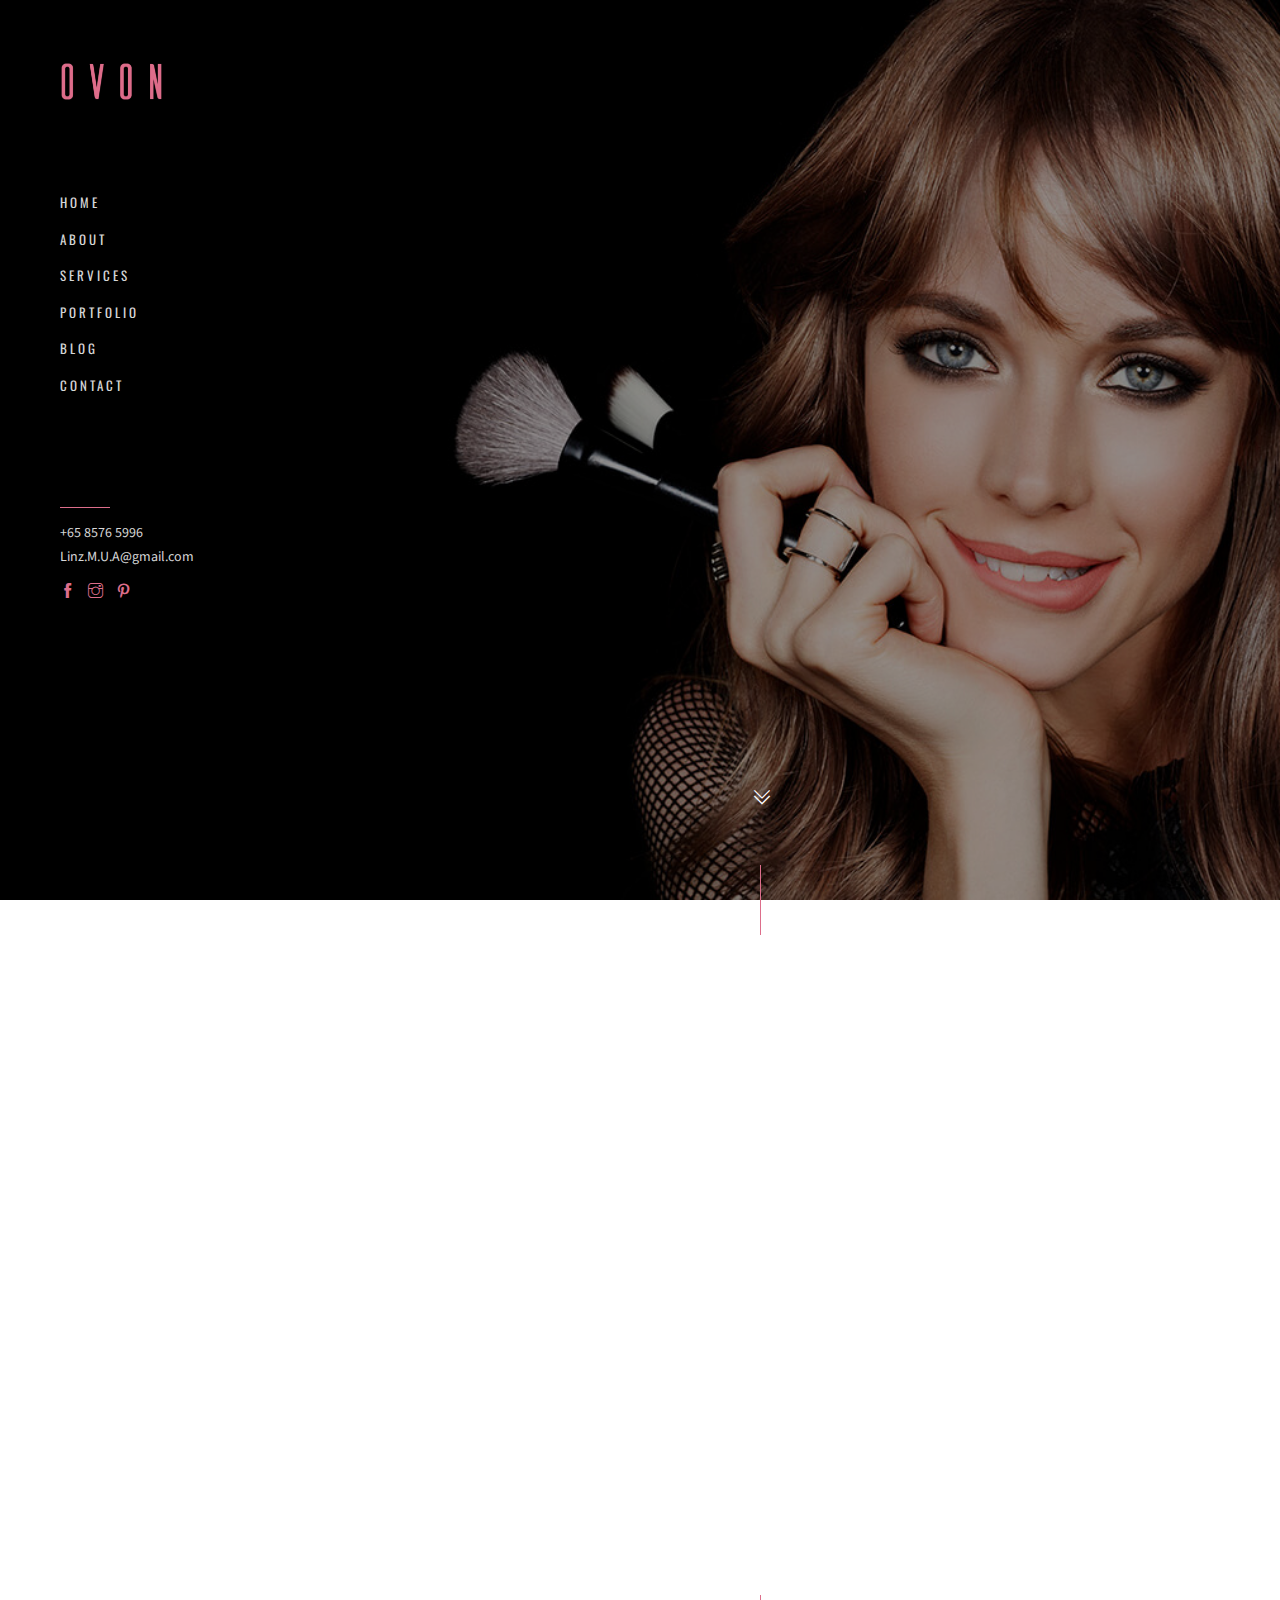
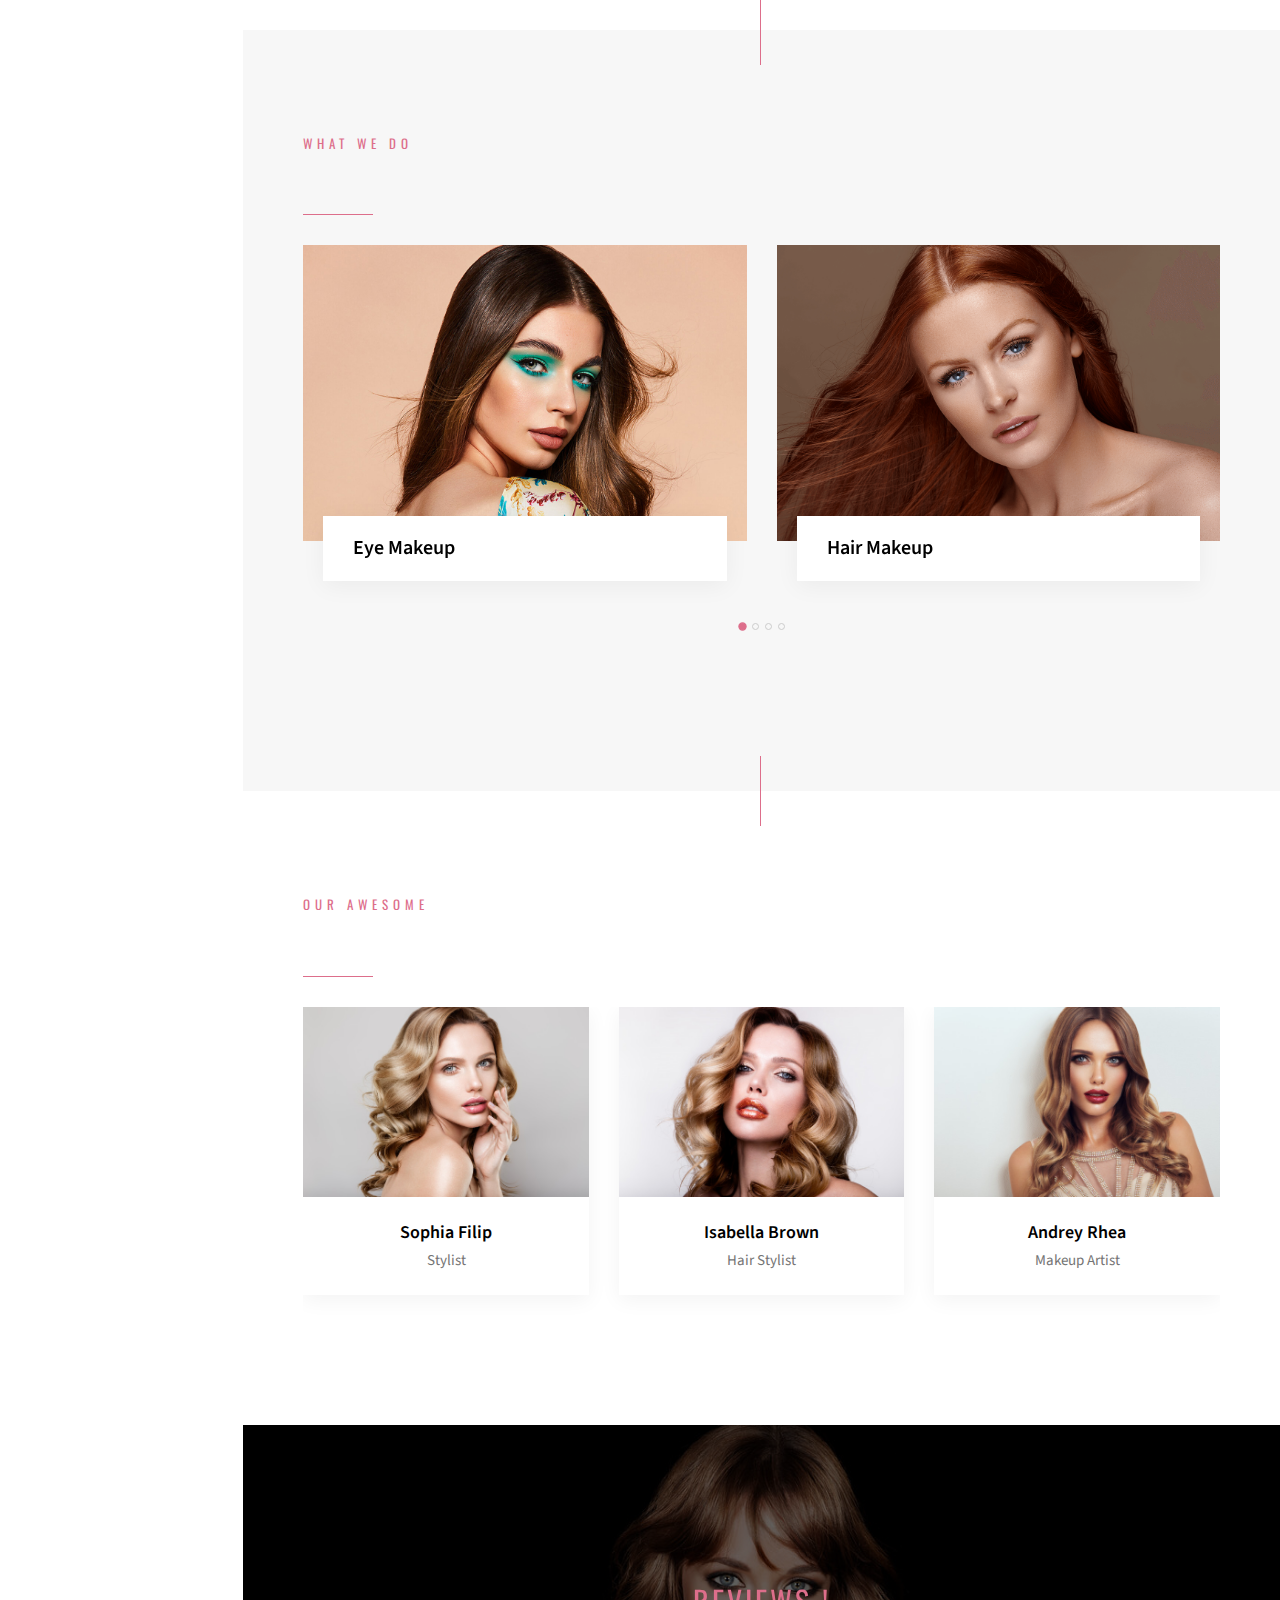
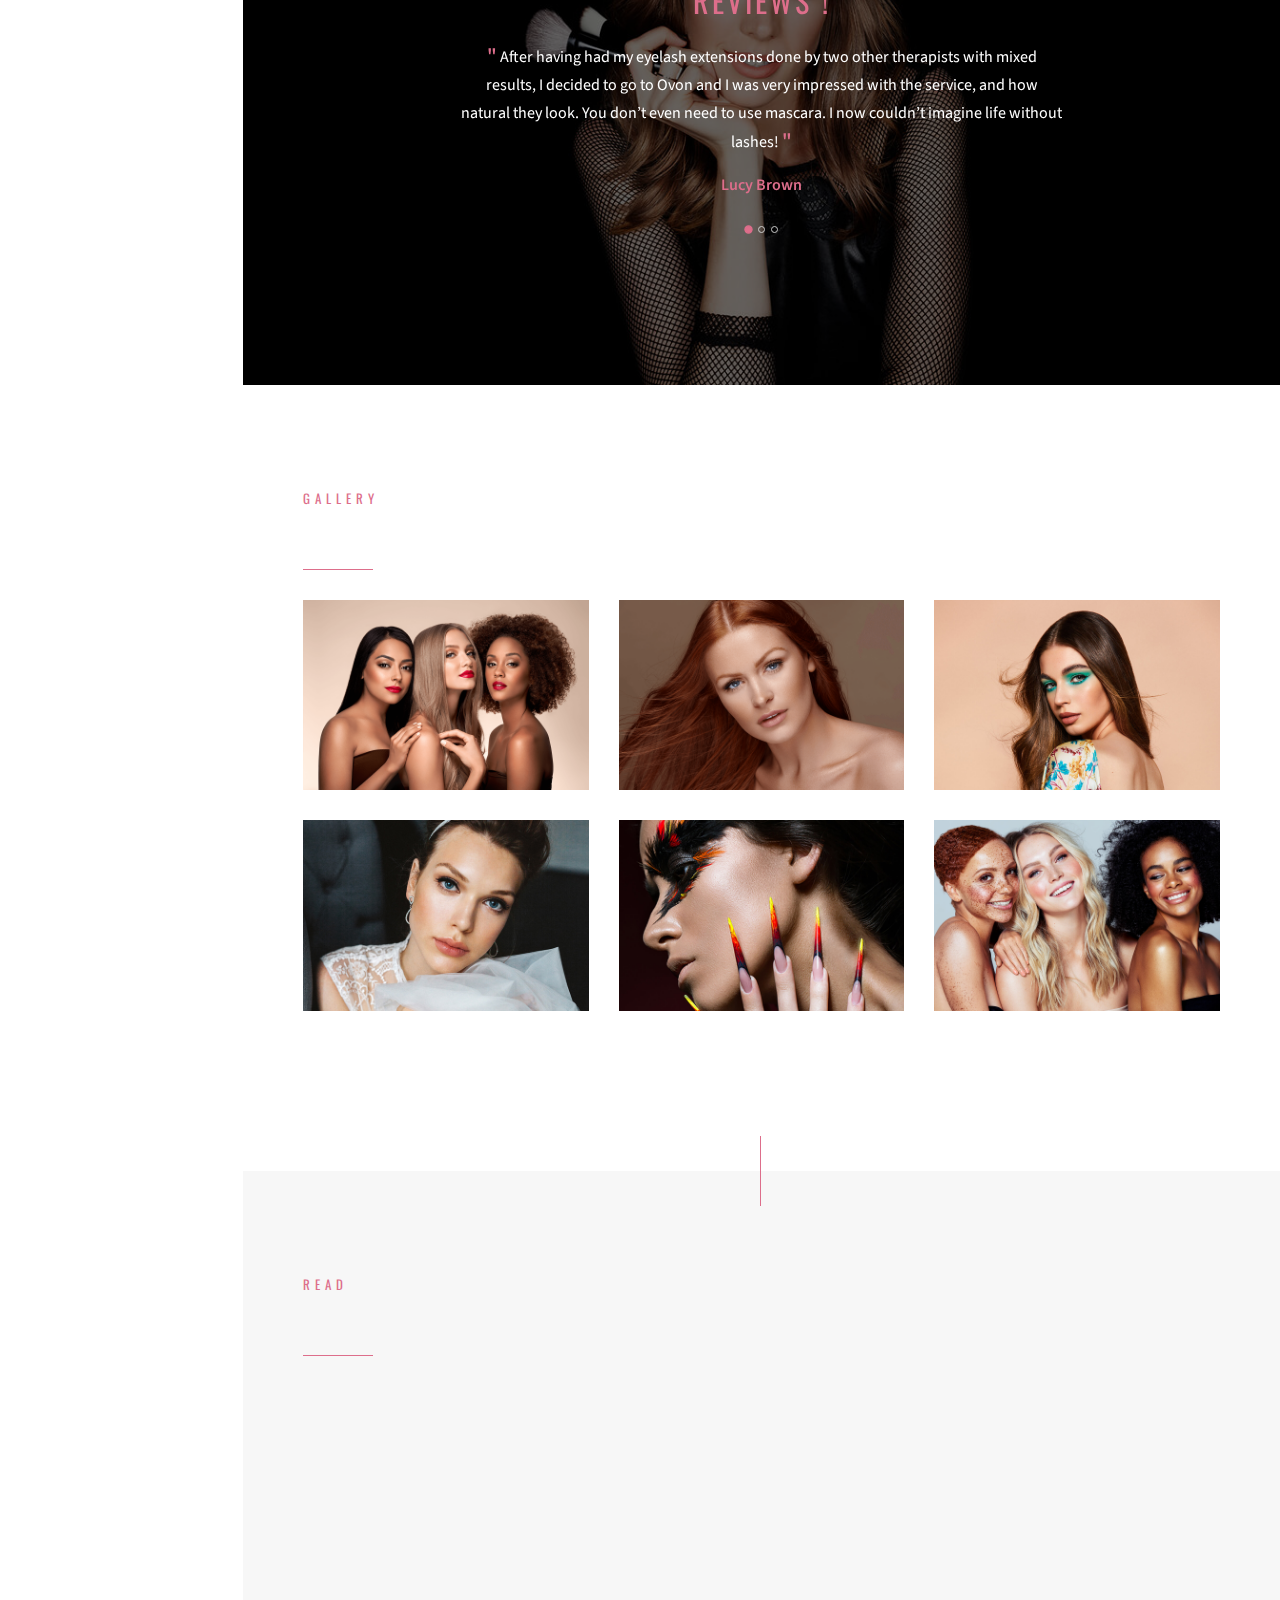
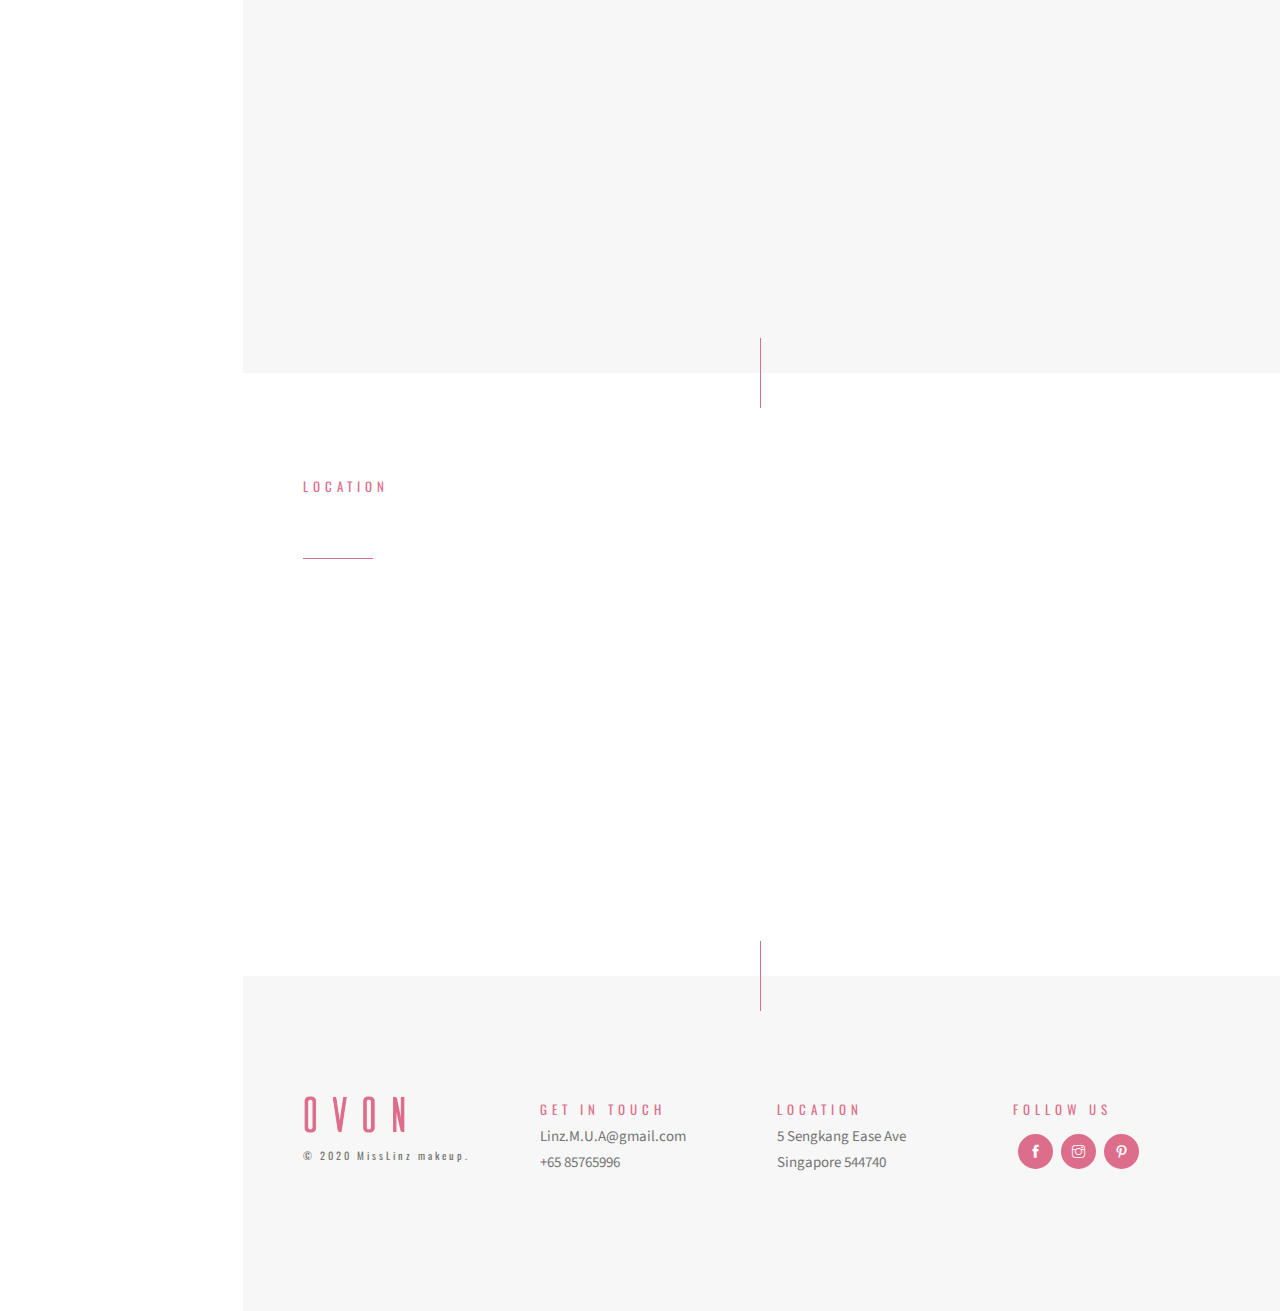
==== commit 452be52d: "get full html" ====
--- a/index.html
+++ b/index.html
@@ -1,1325 +1,498 @@
-<!DOCTYPE html>
-<!-- saved from url=(0035)http://misslinzmakeup.com/makeup/ -->
-<html lang="en-US"
-	class=" js flexbox canvas canvastext webgl no-touch geolocation postmessage websqldatabase indexeddb hashchange history draganddrop websockets rgba hsla multiplebgs backgroundsize borderimage borderradius boxshadow textshadow opacity cssanimations csscolumns cssgradients cssreflections csstransforms csstransforms3d csstransitions fontface generatedcontent video audio localstorage sessionstorage webworkers no-applicationcache svg inlinesvg smil svgclippaths"
-	style="">
+<!doctype html>
+<html class="no-js" lang="en">
 
 <head>
-	<meta http-equiv="Content-Type" content="text/html; charset=UTF-8">
-
-	<meta name="viewport" content="width=device-width, initial-scale=1">
-	<meta name="format-detection" content="telephone=no">
-	<link rel="profile" href="https://gmpg.org/xfn/11">
-	<title>MissLinz MakeUp – Be the most gorgeous you</title>
-	<link rel="dns-prefetch" href="http://fonts.googleapis.com/">
-	<link rel="dns-prefetch" href="http://s.w.org/">
-	<link rel="alternate" type="application/rss+xml" title="Makeup » Feed" href="http://misslinzmakeup.com/makeup/feed/">
-	<link rel="alternate" type="application/rss+xml" title="Makeup » Comments Feed" href="http://misslinzmakeup.com/makeup/comments/feed/">
-	<script type="text/javascript">
-		window._wpemojiSettings = {
-			"baseUrl": "https:\/\/s.w.org\/images\/core\/emoji\/13.0.0\/72x72\/",
-			"ext": ".png",
-			"svgUrl": "https:\/\/s.w.org\/images\/core\/emoji\/13.0.0\/svg\/",
-			"svgExt": ".svg",
-			"source": {
-				"concatemoji": "http:\/\/webdesign-finder.com\/makeup\/wp-includes\/jsjs/wp-emoji-release.min.js?ver=5.5.1"
-			}
-		};
-		! function(e, a, t) {
-			var r, n, o, i, p = a.createElement("canvas"),
-				s = p.getContext && p.getContext("2d");
-
-			function c(e, t) {
-				var a = String.fromCharCode;
-				s.clearRect(0, 0, p.width, p.height), s.fillText(a.apply(this, e), 0, 0);
-				var r = p.toDataURL();
-				return s.clearRect(0, 0, p.width, p.height), s.fillText(a.apply(this, t), 0, 0), r === p.toDataURL()
-			}
-
-			function l(e) {
-				if (!s || !s.fillText) return !1;
-				switch (s.textBaseline = "top", s.font = "600 32px Arial", e) {
-					case "flag":
-						return !c([127987, 65039, 8205, 9895, 65039], [127987, 65039, 8203, 9895, 65039]) && (!c([55356, 56826, 55356, 56819], [55356, 56826, 8203, 55356, 56819]) && !c([55356, 57332, 56128, 56423, 56128, 56418, 56128, 56421, 56128, 56430, 56128,
-							56423, 56128, 56447
-						], [55356, 57332, 8203, 56128, 56423, 8203, 56128, 56418, 8203, 56128, 56421, 8203, 56128, 56430, 8203, 56128, 56423, 8203, 56128, 56447]));
-					case "emoji":
-						return !c([55357, 56424, 8205, 55356, 57212], [55357, 56424, 8203, 55356, 57212])
-				}
-				return !1
-			}
-
-			function d(e) {
-				var t = a.createElement("script");
-				t.src = e, t.defer = t.type = "text/javascript", a.getElementsByTagName("head")[0].appendChild(t)
-			}
-			for (i = Array("flag", "emoji"), t.supports = {
-					everything: !0,
-					everythingExceptFlag: !0
-				}, o = 0; o < i.length; o++) t.supports[i[o]] = l(i[o]), t.supports.everything = t.supports.everything && t.supports[i[o]], "flag" !== i[o] && (t.supports.everythingExceptFlag = t.supports.everythingExceptFlag && t.supports[i[o]]);
-			t.supports.everythingExceptFlag = t.supports.everythingExceptFlag && !t.supports.flag, t.DOMReady = !1, t.readyCallback = function() {
-				t.DOMReady = !0
-			}, t.supports.everything || (n = function() {
-				t.readyCallback()
-			}, a.addEventListener ? (a.addEventListener("DOMContentLoaded", n, !1), e.addEventListener("load", n, !1)) : (e.attachEvent("onload", n), a.attachEvent("onreadystatechange", function() {
-				"complete" === a.readyState && t.readyCallback()
-			})), (r = t.source || {}).concatemoji ? d(r.concatemoji) : r.wpemoji && r.twemoji && (d(r.twemoji), d(r.wpemoji)))
-		}(window, document, window._wpemojiSettings);
-	</script>
-	<script src="js/wp-emoji-release.min.js" type="text/javascript" defer=""></script>
-	<style type="text/css">
-		img.wp-smiley,
-		img.emoji {
-			display: inline !important;
-			border: none !important;
-			box-shadow: none !important;
-			height: 1em !important;
-			width: 1em !important;
-			margin: 0 .07em !important;
-			vertical-align: -0.1em !important;
-			background: none !important;
-			padding: 0 !important;
-		}
-	</style>
-	<link rel="stylesheet" id="sb_instagram_styles-css" href="css/sb-instagram-2-2.min.css" type="text/css" media="all">
-	<link rel="stylesheet" id="wp-block-library-css" href="css/style.min.css" type="text/css" media="all">
-	<link rel="stylesheet" id="wp-block-library-theme-css" href="css/theme.min.css" type="text/css" media="all">
-	<link rel="stylesheet" id="wc-block-vendors-style-css" href="css/vendors-style.css" type="text/css" media="all">
-	<link rel="stylesheet" id="wc-block-style-css" href="css/style.css" type="text/css" media="all">
-	<link rel="stylesheet" id="fontawesome-five-css-css" href="css/fontawesome-all.css" type="text/css" media="all">
-	<link rel="stylesheet" id="booked-icons-css" href="css/icons.css" type="text/css" media="all">
-	<link rel="stylesheet" id="booked-tooltipster-css" href="css/tooltipster.css" type="text/css" media="all">
-	<link rel="stylesheet" id="booked-tooltipster-theme-css" href="css/tooltipster-light.css" type="text/css" media="all">
-	<link rel="stylesheet" id="booked-animations-css" href="css/animations.css" type="text/css" media="all">
-	<link rel="stylesheet" id="woocommerce-layout-css" href="css/woocommerce-layout.css" type="text/css" media="all">
-	<link rel="stylesheet" id="woocommerce-smallscreen-css" href="css/woocommerce-smallscreen.css" type="text/css" media="only screen and (max-width: 768px)">
-	<link rel="stylesheet" id="woocommerce-general-css" href="css/woocommerce.css" type="text/css" media="all">
-	<style id="woocommerce-inline-inline-css" type="text/css">
-		.woocommerce form .form-row .required {
-			visibility: visible;
-		}
-	</style>
-	<link rel="stylesheet" id="font-awesome-css" href="css/font-awesome.min.css" type="text/css" media="all">
-	<link rel="stylesheet" id="makeup-icon-fonts-css" href="css/fonts.css" type="text/css" media="all">
-	<link rel="stylesheet" id="makeup-font-css" href="css/site.css" type="text/css" media="all">
-	<link rel="stylesheet" id="makeup-woo-styles-css" href="css/woo.css" type="text/css" media="all">
-	<link rel="stylesheet" id="makeup-accesspress-css" href="css/accesspress.css" type="text/css" media="all">
-	<link rel="stylesheet" id="makeup-booked-css" href="css/booked.css" type="text/css" media="all">
-	<link rel="stylesheet" id="makeup-bootstrap-css" href="css/bootstrap.min.css" type="text/css" media="all">
-	<link rel="stylesheet" id="makeup-animations-css" href="css/animations(1).css" type="text/css" media="all">
-	<link rel="stylesheet" id="makeup-main-css" href="css/main.css" type="text/css" media="all">
-	<link rel="stylesheet" id="makeup-css-style-css" href="css/style(1).css" type="text/css" media="all">
-	<link rel="stylesheet" id="fw-shortcode-divider-css" href="css/styles.css" type="text/css" media="all">
-	<script type="text/javascript" src="js/jquery.js" id="jquery-core-js"></script>
-	<script type="text/javascript" src="js/modernizr-2.6.2.min.js" id="makeup-modernizr-js"></script>
-	<link rel="EditURI" type="application/rsd+xml" title="RSD" href="http://misslinzmakeup.com/makeup/xmlrpc.php?rsd">
-	<link rel="wlwmanifest" type="application/wlwmanifest+xml" href="./makeup/wp-includes/wlwmanifest.xml">
-	<meta name="generator" content="WordPress 5.5.1">
-	<meta name="generator" content="WooCommerce 4.4.1">
-	<link rel="canonical" href="http://misslinzmakeup.com/makeup/">
-	<link rel="shortlink" href="http://misslinzmakeup.com/makeup/">
-	<link rel="alternate" type="application/json+oembed" href="http://misslinzmakeup.com/makeup/wp-json/oembed/1.0/embed?url=http%3A%2F%2Fwebdesign-finder.com%2Fmakeup%2F">
-	<link rel="alternate" type="text/xml+oembed" href="http://misslinzmakeup.com/makeup/wp-json/oembed/1.0/embed?url=http%3A%2F%2Fwebdesign-finder.com%2Fmakeup%2F&amp;format=xml">
-	<noscript>
-		<style>
-			.woocommerce-product-gallery {
-				opacity: 1 !important;
-			}
-		</style>
-	</noscript>
-	<style type="text/css" id="wp-custom-css">
-		.header_logo_center a.logo {
-			margin-top: 8px;
-		}
-	</style>
-	<style type="text/css"></style>
-	<style type="text/css">
-		undefined
-	</style>
-	<style type="text/css">
-		@font-face {
-			font-family: 'rbicon';
-			src: url(chrome-extension://dipiagiiohfljcicegpgffpbnjmgjcnf/fonts/rbicon.woff2) format("woff2");
-			font-weight: normal;
-			font-style: normal;
-		}
-	</style>
+    <meta charset="utf-8">
+    <meta name="viewport" content="width=device-width, initial-scale=1">
+    <title>MissLinz Makeup</title>
+    <link rel="shortcut icon" type="image/x-icon" href="img/favicon.png">
+    <link rel="stylesheet" href="css/bootstrap.min.css">
+    <link rel="stylesheet" href="css/animate.css">
+    <link rel="stylesheet" href="css/themify-icons.css">
+    <link rel="stylesheet" href="css/magnific-popup.css">
+    <link rel="stylesheet" href="css/owl.carousel.css">
+    <link rel="stylesheet" href="css/owl.theme.default.min.css">
+    <link rel="stylesheet" href="css/style.css">
 </head>
 
-<body class="home page-template page-template-page-templates page-template-full-width page-template-page-templatesfull-width-php page page-id-6 theme-makeup woocommerce-js masthead-fixed full-width grid text-on-slider">
-	<!-- page preloader -->
-	<div class="preloader" style="display: none;">
-		<div class="preloader_image pulse"></div>
-	</div>
-
-	<!-- search modal -->
-	<div class="modal" tabindex="-1" role="dialog" aria-labelledby="search_modal" id="search_modal">
-		<button type="button" class="close" data-dismiss="modal" aria-label="Close">
-			<span aria-hidden="true">
-				<i class="rt-icon2-cross2"></i>
-			</span>
-		</button>
-		<div class="widget widget_search">
-
-			<form role="search" method="get" class="search-form" action="http://misslinzmakeup.com/makeup/">
-				<div class="form-group">
-
-					<input type="search" class="search-field form-control" placeholder="Search Keyword" value="" name="s" title="Search for:">
-
-				</div>
-				<button type="submit" class="search-submit theme_button no-bg-button">
-					<span class="screen-reader-text">Search</span>
-				</button>
-			</form>
-		</div>
-	</div>
-	<!-- Unyson messages modal -->
-	<div class="modal fade" tabindex="-1" role="dialog" id="messages_modal">
-		<div class="fw-messages-wrap ls with_padding">
-		</div>
-	</div><!-- eof .modal -->
-
-	<!-- wrappers for visual page editor and boxed version of template -->
-	<div id="canvas" class="">
-		<div id="box_wrapper" class="">
-			<!-- template sections -->
-
-			<div class="page_header_wrapper header_darkgrey header_half_transparent_wrap affix-top-wrapper" style="height: 129px;">
-				<header class="page_header header_darkgrey header_logo_center header_half_transparent affix-top">
-					<div class="container-fluid">
-						<div class="row">
-							<div class="col-sm-12 text-md-center">
-								<div class="logo_wrapper">
-									<a href="http://misslinzmakeup.com/makeup/" rel="home" class="logo logo_image_only">
-										<img src="img/logo.png" alt="">
-									</a> </div>
-								<nav class="mainmenu_wrapper primary-navigation" style="left: 23.5938px;">
-									<ul id="menu-main-menu" class="sf-menu nav-menu nav sf-js-enabled sf-arrows" style="touch-action: pan-y;">
-										<li id="menu-item-13"
-											class="menu-item menu-item-type-post_type menu-item-object-page menu-item-home current-menu-item page_item page-item-6 current_page_item current-menu-ancestor current-menu-parent current_page_parent current_page_ancestor menu-item-has-children menu-item-13">
-											<a href="http://misslinzmakeup.com/makeup/" class="sf-with-ul">Home</a>
-											<ul class="sub-menu" style="display: none; margin-top: 5px;">
-												<li id="menu-item-382" class="menu-item menu-item-type-post_type menu-item-object-page menu-item-home current-menu-item page_item page-item-6 current_page_item menu-item-382"><a href="http://misslinzmakeup.com/makeup/">Home
-														Static Intro</a></li>
-												<li id="menu-item-367" class="menu-item menu-item-type-post_type menu-item-object-page menu-item-367"><a href="http://misslinzmakeup.com/makeup/home-with-slider/">Home Slider Intro</a></li>
-											</ul>
-										</li>
-										<li id="menu-item-209" class="menu-item menu-item-type-custom menu-item-object-custom menu-item-has-children menu-item-209"><a href="http://misslinzmakeup.com/makeup/#" class="sf-with-ul">Pages</a>
-											<ul class="sub-menu" style="display: none; margin-top: 5px;">
-												<li id="menu-item-175" class="menu-item menu-item-type-post_type menu-item-object-page menu-item-175"><a href="http://misslinzmakeup.com/makeup/about/">About</a></li>
-												<li id="menu-item-584" class="menu-item menu-item-type-post_type menu-item-object-page menu-item-584"><a href="http://misslinzmakeup.com/makeup/team-members/">Team</a></li>
-												<li id="menu-item-216" class="menu-item menu-item-type-post_type menu-item-object-page menu-item-216"><a href="http://misslinzmakeup.com/makeup/faq/">Faq</a></li>
-												<li id="menu-item-563" class="menu-item menu-item-type-post_type menu-item-object-page menu-item-has-children menu-item-563"><a href="http://misslinzmakeup.com/makeup/shop/" class="sf-with-ul">Shop</a>
-													<ul class="sub-menu" style="display: none; margin-top: 5px;">
-														<li id="menu-item-562" class="menu-item menu-item-type-post_type menu-item-object-page menu-item-562"><a href="http://misslinzmakeup.com/makeup/cart/">Cart</a></li>
-														<li id="menu-item-561" class="menu-item menu-item-type-post_type menu-item-object-page menu-item-561"><a href="http://misslinzmakeup.com/makeup/checkout/">Checkout</a></li>
-														<li id="menu-item-560" class="menu-item menu-item-type-post_type menu-item-object-page menu-item-560"><a href="http://misslinzmakeup.com/makeup/my-account/">My account</a></li>
-													</ul>
-												</li>
-												<li id="menu-item-568" class="menu-item menu-item-type-post_type menu-item-object-page menu-item-568"><a href="http://misslinzmakeup.com/makeup/appointment/">Appointment</a></li>
-											</ul>
-										</li>
-										<li id="menu-item-585" class="menu-item menu-item-type-post_type menu-item-object-page menu-item-585"><a href="http://misslinzmakeup.com/makeup/services/">Services</a></li>
-										<li class="sf-logo-li" style="width: 340px;"></li>
-										<li id="menu-item-253" class="menu-item menu-item-type-taxonomy menu-item-object-fw-portfolio-category menu-item-has-children menu-item-253"><a href="http://misslinzmakeup.com/makeup/portfolio/default/"
-												class="sf-with-ul">Portfolio</a>
-											<ul class="sub-menu" style="display: none; margin-top: 5px;">
-												<li id="menu-item-254" class="menu-item menu-item-type-custom menu-item-object-custom menu-item-254"><a href="http://misslinzmakeup.com/makeup/index.php/?fw-portfolio-category=default&amp;show_filters=1">Portfolio Regular</a>
-												</li>
-												<li id="menu-item-255" class="menu-item menu-item-type-custom menu-item-object-custom menu-item-255"><a
-														href="http://misslinzmakeup.com/makeup/index.php/?fw-portfolio-category=default&amp;full_width=1&amp;item_layout=item-title&amp;responsive_lg=4&amp;show_filters=1">Portfolio Fullwidth</a></li>
-												<li id="menu-item-256" class="menu-item menu-item-type-custom menu-item-object-custom menu-item-256"><a
-														href="http://misslinzmakeup.com/makeup/index.php/?fw-portfolio-category=default&amp;item_layout=item-extended&amp;responsive_lg=2&amp;show_filters=1">Portfolio Extended</a></li>
-												<li id="menu-item-257" class="menu-item menu-item-type-custom menu-item-object-custom menu-item-257"><a
-														href="http://misslinzmakeup.com/makeup/index.php/?fw-portfolio-category=default&amp;layout=tile&amp;responsive_lg=4&amp;show_filters=1">Portfolio Tile</a></li>
-											</ul>
-										</li>
-										<li id="menu-item-400" class="menu-item menu-item-type-post_type menu-item-object-page menu-item-400"><a href="http://misslinzmakeup.com/makeup/blog/">Blog</a></li>
-										<li id="menu-item-224" class="menu-item menu-item-type-post_type menu-item-object-page menu-item-224"><a href="http://misslinzmakeup.com/makeup/contacts/">Contacts</a></li>
-									</ul>
-								</nav>
-								<!-- header toggler -->
-								<span class="toggle_menu"><span></span></span>
-							</div>
-						</div>
-					</div>
-				</header>
-			</div>
-			<section class="intro_section page_mainslider ds">
-				<div class="flexslider" data-slideshow="true" data-slideshowspeed="5000" data-nav="false">
-					<ul class="slides">
-						<li class="text-center flex-active-slide" style="width: 100%; float: left; margin-right: -100%; position: relative; opacity: 1; display: block; z-index: 2;">
-							<img src="img/slide_static.jpg" alt="" draggable="false">
-							<div class="container">
-								<div class="row">
-									<div class="col-sm-12">
-										<div class="slide_description_wrapper">
-											<div class="slide_description">
-												<div class="intro-layer animated fadeInUp" data-animation="fadeInUp" style="visibility: hidden;">
-													<h2 class="  text-uppercase">
-														MissLinz Makeup </h2>
-												</div>
-												<div class="intro-layer animated fadeInUp" data-animation="fadeInUp" style="visibility: hidden;">
-													<hr class="dotted_divider big_dots">
-												</div>
-												<div class="intro-layer animated fadeInUp" data-animation="fadeInUp" style="visibility: hidden;">
-													<h3 class="  ">
-														MakeUp Studio & Academy </h3>
-												</div>
-
-											</div> <!-- eof .slide_description -->
-										</div> <!-- eof .slide_description_wrapper -->
-									</div> <!-- eof .col-* -->
-								</div><!-- eof .row -->
-							</div><!-- eof .container -->
-						</li>
-					</ul>
-					<div class="container-fluid nav-container">
-						<ol class="flex-control-nav flex-control-paging"></ol>
-					</div>
-				</div> <!-- eof flexslider -->
-			</section> <!-- eof intro_section -->
-			<div class="fw-page-builder-content">
-				<section class="fw-main-row  ls ms section_padding_top_40 section_padding_bottom_40 columns_padding_15" id="about">
-					<div class="container">
-						<div class="row">
-
-
-
-							<div class="col-xs-12 to_animate text-left animated fadeInUp" data-animation="fadeInUp">
-								<div class="side-item content-padding big-padding with_background with_shadow backgrounded-media bordered-media">
-									<div class="row vertical-center-md">
-										<div class="col-lg-4 col-md-4 col-sm-12 col-xs-12">
-											<div class="media_cover" style="background-image: url(&quot;//webdesign-finder.com/makeup/wp-content/uploads/2017/08/side_bg_1.jpg&quot;);">
-												<img src="img/side_bg_1.jpg" alt="media_bg_image">
-											</div>
-											<div class="item-media">
-												<img src="img/about.jpg" alt="About Me">
-											</div>
-										</div> <!-- eof image .col-* -->
-										<div class="col-lg-7 col-md-7 col-md-push-1 col-sm-12 col-xs-12">
-											<div class="item-content">
-												<h2 class="section_header big highlight4">
-													About Me </h2>
-												<hr class="dotted_divider">
-												<p class="grey regular fontsize_24"><em>I have been a passionate makeup artist for over 6 years</em></p>
-												<hr class="dotted_divider">
-												<p>With a degree in art and an ability to connect with each individual client, I feel privileged to work within such a broad and creative industry.</p>
-												<p>Fully qualified as both a hair and makeup technician, I now have an extensive portfolio of projects comprising of everything from bridal hair and fashion shoots to catwalk models and media stars and have recently been
-													recognised as the latest creative talent by independent fashion and lifestyle magazine.</p>
-												<h4 class="big regular highlight bottommargin_0 topmargin_20">Lucy Linz</h4>
-												<p class="small-text grey">makeup artist</p>
-											</div>
-										</div><!-- eof text .col-* -->
-									</div><!-- eof .row -->
-								</div><!-- eof .side-item -->
-							</div>
-
-
-						</div>
-					</div>
-				</section>
-				<section class="fw-main-row  ls ms section_padding_top_30 section_padding_bottom_30 columns_padding_15">
-					<div class="container">
-						<div class="row">
-
-
-
-							<div class="col-xs-12 to_animate animated fadeInUp" data-animation="fadeInUp">
-								<div class="columns_padding_15">
-									<div class="isotope_container isotope row masonry-layout" style="position: relative; height: 608.141px;">
-										<div class="isotope-item col-lg-4 col-md-4 col-sm-12 col-xs-12 " style="position: absolute; left: 0%; top: 0px;">
-											<div class="service-item vertical-item content-padding big-padding with_background with_shadow text-center bottom_color4_border">
-
-												<div class="item-media">
-													<a href="http://misslinzmakeup.com/makeup/service/eye-makeup/"><img width="775" height="517" src="img/01-775x517.jpg" class="attachment-post-thumbnail size-post-thumbnail wp-post-image" alt="" loading="lazy"
-															srcset="http://misslinzmakeup.com/makeup/wp-content/uploads/2017/08/01-775x517.jpg 775w, http://misslinzmakeup.com/makeup/wp-content/uploads/2017/08/01-1170x780.jpg 1170w" sizes="(max-width: 775px) 100vw, 775px"></a>
-												</div>
-												<div class="bg_teaser after_cover main_bg_color4">
-													<div class="item-content">
-														<h3 class="service-title text-uppercase bottommargin_0">
-															<a href="http://misslinzmakeup.com/makeup/service/eye-makeup/">Eye makeup</a>
-														</h3>
-														<hr class="icon-divider topmargin_15 bottommargin_10">
-														<div class="content-4lines-ellipsis">
-															<p>Whether you’re attending a red carpet event or hosting a TV show, my makeup services will ensure you look flawless.</p>
-														</div>
-													</div>
-												</div>
-												<footer class="small-text highlight4links"> <a href="http://misslinzmakeup.com/makeup/service/eye-makeup/">More info</a>
-												</footer>
-
-											</div><!-- eof .teaser -->
-										</div>
-										<div class="isotope-item col-lg-4 col-md-4 col-sm-12 col-xs-12 " style="position: absolute; left: 33.3333%; top: 0px;">
-											<div class="service-item vertical-item content-padding big-padding with_background with_shadow text-center bottom_color2_border">
-
-												<div class="item-media">
-													<a href="http://misslinzmakeup.com/makeup/service/face-makeup/"><img width="775" height="517" src="img/02-775x517.jpg" class="attachment-post-thumbnail size-post-thumbnail wp-post-image" alt="" loading="lazy"
-															srcset="http://misslinzmakeup.com/makeup/wp-content/uploads/2017/08/02-775x517.jpg 775w, http://misslinzmakeup.com/makeup/wp-content/uploads/2017/08/02-1170x780.jpg 1170w" sizes="(max-width: 775px) 100vw, 775px"></a>
-												</div>
-												<div class="bg_teaser after_cover main_bg_color2">
-													<div class="item-content">
-														<h3 class="service-title text-uppercase bottommargin_0">
-															<a href="http://misslinzmakeup.com/makeup/service/face-makeup/">Face Makeup</a>
-														</h3>
-														<hr class="icon-divider topmargin_15 bottommargin_10">
-														<div class="content-4lines-ellipsis">
-															<p>We provide exquisite service with some of the most talented and experienced artists in the industry.</p>
-														</div>
-													</div>
-												</div>
-												<footer class="small-text highlight2links"> <a href="http://misslinzmakeup.com/makeup/service/face-makeup/">More info</a>
-												</footer>
-
-											</div><!-- eof .teaser -->
-										</div>
-										<div class="isotope-item col-lg-4 col-md-4 col-sm-12 col-xs-12 " style="position: absolute; left: 66.6667%; top: 0px;">
-											<div class="service-item vertical-item content-padding big-padding with_background with_shadow text-center bottom_color3_border">
-
-												<div class="item-media">
-													<a href="http://misslinzmakeup.com/makeup/service/hair-makeup/"><img width="775" height="517" src="img/03-775x517.jpg" class="attachment-post-thumbnail size-post-thumbnail wp-post-image" alt="" loading="lazy"
-															srcset="http://misslinzmakeup.com/makeup/wp-content/uploads/2017/08/03-775x517.jpg 775w, http://misslinzmakeup.com/makeup/wp-content/uploads/2017/08/03-1170x780.jpg 1170w" sizes="(max-width: 775px) 100vw, 775px"></a>
-												</div>
-												<div class="bg_teaser after_cover main_bg_color3">
-													<div class="item-content">
-														<h3 class="service-title text-uppercase bottommargin_0">
-															<a href="http://misslinzmakeup.com/makeup/service/hair-makeup/">Hair Makeup</a>
-														</h3>
-														<hr class="icon-divider topmargin_15 bottommargin_10">
-														<div class="content-4lines-ellipsis">
-															<p>My team and I compliment the face using stunning hairdressing techniques, from up-do’s to fishtails.</p>
-														</div>
-													</div>
-												</div>
-												<footer class="small-text highlight3links"> <a href="http://misslinzmakeup.com/makeup/service/hair-makeup/">More info</a>
-												</footer>
-
-											</div><!-- eof .teaser -->
-										</div>
-									</div><!-- eof .isotope_container -->
-								</div><!-- eof .columns_padding_* -->
-							</div>
-
-
-						</div>
-					</div>
-				</section>
-				<section class="fw-main-row  ls ms section_padding_top_40 section_padding_bottom_40 columns_padding_15">
-					<div class="container">
-						<div class="row">
-
-
-
-							<div class="col-xs-12 to_animate animated fadeInUp" data-animation="fadeInUp">
-								<div class=" with_background with_shadow ">
-
-									<div class="side-item backgrounded-media bordered-media content-padding big-padding">
-										<div class="row vertical-center-md">
-											<div class="col-md-4 col-md-push-7">
-												<div class="media_cover" style="background-image: url(&quot;//webdesign-finder.com/makeup/wp-content/uploads/2017/08/side_bg_2.jpg&quot;);">
-													<img src="img/side_bg_2.jpg" alt="">
-												</div>
-												<div class="bg_overlay color_bg_2"></div>
-												<div class="item-media">
-													<div class="testimonials-before-after" style="height: 561px;">
-														<div class="twentytwenty-wrapper twentytwenty-horizontal">
-															<div class="twentytwenty-container" style="height: 501px;">
-																<!-- The after image is first -->
-																<img src="img/before_1.jpg" alt="Sally Newman" class="twentytwenty-before" style="clip: rect(0px, 188px, 501px, 0px);">
-																<!-- The before image is last -->
-																<img src="img/after_1.jpg" alt="Sally Newman" class="twentytwenty-after">
-																<div class="twentytwenty-overlay">
-																	<div class="twentytwenty-before-label"></div>
-																	<div class="twentytwenty-after-label"></div>
-																</div>
-																<div class="twentytwenty-handle" style="left: 188px;"><span class="twentytwenty-left-arrow"></span><span class="twentytwenty-right-arrow"></span></div>
-															</div>
-														</div>
-														<div class="twentytwenty-wrapper twentytwenty-horizontal">
-															<div class="twentytwenty-container" style="height: 0px;">
-																<!-- The after image is first -->
-																<img src="img/before_2.jpg" alt="Maud Peterson" class="twentytwenty-before" style="clip: rect(0px, 50px, 0px, 0px);">
-																<!-- The before image is last -->
-																<img src="img/after_2.jpg" alt="Maud Peterson" class="twentytwenty-after">
-																<div class="twentytwenty-overlay">
-																	<div class="twentytwenty-before-label"></div>
-																	<div class="twentytwenty-after-label"></div>
-																</div>
-																<div class="twentytwenty-handle" style="left: 50px;"><span class="twentytwenty-left-arrow"></span><span class="twentytwenty-right-arrow"></span></div>
-															</div>
-														</div>
-														<div class="twentytwenty-wrapper twentytwenty-horizontal">
-															<div class="twentytwenty-container" style="height: 0px;">
-																<!-- The after image is first -->
-																<img src="img/before_3.jpg" alt="Rose Carroll" class="twentytwenty-before" style="clip: rect(0px, 50px, 0px, 0px);">
-																<!-- The before image is last -->
-																<img src="img/after_3.jpg" alt="Rose Carroll" class="twentytwenty-after">
-																<div class="twentytwenty-overlay">
-																	<div class="twentytwenty-before-label"></div>
-																	<div class="twentytwenty-after-label"></div>
-																</div>
-																<div class="twentytwenty-handle" style="left: 50px;"><span class="twentytwenty-left-arrow"></span><span class="twentytwenty-right-arrow"></span></div>
-															</div>
-														</div>
-													</div>
-												</div>
-											</div>
-											<div class="col-md-7 col-md-pull-4">
-												<div class="item-content">
-
-													<div class="owl-carousel testimonials-owl-content owl-loaded owl-theme" data-responsive-lg="1" data-responsive-md="1" data-responsive-sm="1" data-responsive-xs="1" data-loop="true" data-autoplay="true" data-speed="5000"
-														data-margin="20" data-dots="false" data-nav="false" data-mouse-drag="false" data-touch-drag="false">
-
-
-
-														<div class="owl-stage-outer">
-															<div class="owl-stage" style="transform: translate3d(-1182px, 0px, 0px); transition: all 0.25s ease 0s; width: 4137px;">
-																<div class="owl-item cloned" style="width: 571px; margin-right: 20px;">
-																	<blockquote class="with_quotes text-center">
-																		<p>
-																			<!--                    She was so amazing that I wished I could have worn all three looks in one night because I never felt prettier. She also did my bridesmaids' makeup.-->
-																			Marie made me look more beautiful than I could ever imagine, and she was a delight to work with. She does a very natural style of makeup. </p>
-																		<div class="item-meta">
-																			<h3 class="bottommargin_5 highlight">
-																				Maud Peterson </h3>
-																			<p class="small-text grey">
-																				Client </p>
-																		</div>
-																	</blockquote>
-																</div>
-																<div class="owl-item cloned" style="width: 571px; margin-right: 20px;">
-																	<blockquote class="with_quotes text-center">
-																		<p>
-																			<!--                    She was so amazing that I wished I could have worn all three looks in one night because I never felt prettier. She also did my bridesmaids' makeup.-->
-																			Marie was fantastic! She did my makeup for my engagement photos and for the wedding. I wish I had gotten her for the rehearsal dinner too! </p>
-																		<div class="item-meta">
-																			<h3 class="bottommargin_5 highlight">
-																				Rose Carroll </h3>
-																			<p class="small-text grey">
-																				Client </p>
-																		</div>
-																	</blockquote>
-																</div>
-																<div class="owl-item active" style="width: 571px; margin-right: 20px;">
-																	<blockquote class="with_quotes text-center">
-																		<p>
-																			<!--                    She was so amazing that I wished I could have worn all three looks in one night because I never felt prettier. She also did my bridesmaids' makeup.-->
-																			She was so amazing that I wished I could have worn all three looks in one night because I never felt prettier. She also did my bridesmaids' makeup. </p>
-																		<div class="item-meta">
-																			<h3 class="bottommargin_5 highlight">
-																				Sally Newman </h3>
-																			<p class="small-text grey">
-																				Client </p>
-																		</div>
-																	</blockquote>
-																</div>
-																<div class="owl-item" style="width: 571px; margin-right: 20px;">
-																	<blockquote class="with_quotes text-center">
-																		<p>
-																			<!--                    She was so amazing that I wished I could have worn all three looks in one night because I never felt prettier. She also did my bridesmaids' makeup.-->
-																			Marie made me look more beautiful than I could ever imagine, and she was a delight to work with. She does a very natural style of makeup. </p>
-																		<div class="item-meta">
-																			<h3 class="bottommargin_5 highlight">
-																				Maud Peterson </h3>
-																			<p class="small-text grey">
-																				Client </p>
-																		</div>
-																	</blockquote>
-																</div>
-																<div class="owl-item" style="width: 571px; margin-right: 20px;">
-																	<blockquote class="with_quotes text-center">
-																		<p>
-																			<!--                    She was so amazing that I wished I could have worn all three looks in one night because I never felt prettier. She also did my bridesmaids' makeup.-->
-																			Marie was fantastic! She did my makeup for my engagement photos and for the wedding. I wish I had gotten her for the rehearsal dinner too! </p>
-																		<div class="item-meta">
-																			<h3 class="bottommargin_5 highlight">
-																				Rose Carroll </h3>
-																			<p class="small-text grey">
-																				Client </p>
-																		</div>
-																	</blockquote>
-																</div>
-																<div class="owl-item cloned" style="width: 571px; margin-right: 20px;">
-																	<blockquote class="with_quotes text-center">
-																		<p>
-																			<!--                    She was so amazing that I wished I could have worn all three looks in one night because I never felt prettier. She also did my bridesmaids' makeup.-->
-																			She was so amazing that I wished I could have worn all three looks in one night because I never felt prettier. She also did my bridesmaids' makeup. </p>
-																		<div class="item-meta">
-																			<h3 class="bottommargin_5 highlight">
-																				Sally Newman </h3>
-																			<p class="small-text grey">
-																				Client </p>
-																		</div>
-																	</blockquote>
-																</div>
-																<div class="owl-item cloned" style="width: 571px; margin-right: 20px;">
-																	<blockquote class="with_quotes text-center">
-																		<p>
-																			<!--                    She was so amazing that I wished I could have worn all three looks in one night because I never felt prettier. She also did my bridesmaids' makeup.-->
-																			Marie made me look more beautiful than I could ever imagine, and she was a delight to work with. She does a very natural style of makeup. </p>
-																		<div class="item-meta">
-																			<h3 class="bottommargin_5 highlight">
-																				Maud Peterson </h3>
-																			<p class="small-text grey">
-																				Client </p>
-																		</div>
-																	</blockquote>
-																</div>
-															</div>
-														</div>
-														<div class="owl-nav disabled">
-															<div class="owl-prev">prev</div>
-															<div class="owl-next">next</div>
-														</div>
-														<div class="owl-dots disabled"></div>
-													</div>
-
-													<div class="owl-carousel with_shadow_items testimonials-owl-dots topmargin_30 owl-loaded owl-drag owl-theme" data-responsive-lg="3" data-responsive-md="2" data-responsive-sm="2" data-responsive-xs="2" data-loop="true"
-														data-autoplay="false" data-speed="5000" data-margin="30">
-
-
-
-														<div class="owl-stage-outer">
-															<div class="owl-stage" style="transform: translate3d(-600px, 0px, 0px); transition: all 0s ease 0s; width: 1803px;">
-																<div class="owl-item cloned" style="width: 170.333px; margin-right: 30px;">
-																	<div>
-																		<img src="img/after_1.jpg" alt="Sally Newman">
-																	</div>
-																</div>
-																<div class="owl-item cloned" style="width: 170.333px; margin-right: 30px;">
-																	<div>
-																		<img src="img/after_2.jpg" alt="Maud Peterson">
-																	</div>
-																</div>
-																<div class="owl-item cloned" style="width: 170.333px; margin-right: 30px;">
-																	<div>
-																		<img src="img/after_3.jpg" alt="Rose Carroll">
-																	</div>
-																</div>
-																<div class="owl-item active" style="width: 170.333px; margin-right: 30px;">
-																	<div>
-																		<img src="img/after_1.jpg" alt="Sally Newman">
-																	</div>
-																</div>
-																<div class="owl-item active" style="width: 170.333px; margin-right: 30px;">
-																	<div>
-																		<img src="img/after_2.jpg" alt="Maud Peterson">
-																	</div>
-																</div>
-																<div class="owl-item active" style="width: 170.333px; margin-right: 30px;">
-																	<div>
-																		<img src="img/after_3.jpg" alt="Rose Carroll">
-																	</div>
-																</div>
-																<div class="owl-item cloned" style="width: 170.333px; margin-right: 30px;">
-																	<div>
-																		<img src="img/after_1.jpg" alt="Sally Newman">
-																	</div>
-																</div>
-																<div class="owl-item cloned" style="width: 170.333px; margin-right: 30px;">
-																	<div>
-																		<img src="img/after_2.jpg" alt="Maud Peterson">
-																	</div>
-																</div>
-																<div class="owl-item cloned" style="width: 170.333px; margin-right: 30px;">
-																	<div>
-																		<img src="img/after_3.jpg" alt="Rose Carroll">
-																	</div>
-																</div>
-															</div>
-														</div>
-														<div class="owl-nav disabled">
-															<div class="owl-prev">prev</div>
-															<div class="owl-next">next</div>
-														</div>
-														<div class="owl-dots disabled"></div>
-													</div>
-
-												</div>
-											</div>
-										</div>
-									</div>
-								</div>
-							</div>
-
-
-						</div>
-					</div>
-				</section>
-				<section class="fw-main-row  ls ms section_padding_top_40 section_padding_bottom_40 columns_padding_15">
-					<div class="container">
-						<div class="row">
-
-
-
-							<div class="col-xs-12 col-sm-6 col-md-4 to_animate" data-animation="fadeInUp">
-								<ul class="price-table with_background with_shadow">
-									<li class="plan-name">
-										<h3 class="highlight4">Character Package</h3>
-									</li>
-									<li class="features-list">
-										<ul class="semibold bluefont fontsize_20">
-											<li class="default">
-												Basic Special Effects </li>
-											<li class="default">
-												Zombie </li>
-											<li class="default">
-												Injury Simulation </li>
-											<li class="default">
-												Fantasy </li>
-											<li class="default">
-												Theatre </li>
-										</ul>
-									</li>
-									<li class="call-to-action">
-
-										<div class="theme_bg">
-											<div class="vertical-item hover-content bg_teaser with_border" style="background-image: url(&quot;//webdesign-finder.com/makeup/wp-content/uploads/2017/08/still-life_3.png&quot;);">
-												<img src="./still-life_3.png" alt="price_bg">
-												<div class="item-content">
-													<p class="plan-price highlight">
-														<span>$</span>
-														<span>150</span>
-													</p>
-													<div class="content-body">
-														<p class="small-text highlight5">most popular</p>
-														<a href="http://misslinzmakeup.com/makeup/#" target="_self" class="theme_button color4 " style="background-image: url(&#39;//webdesign-finder.com/makeup/wp-content/uploads/2019/06/price-button-1.png&#39;);">
-															<span>book now</span>
-														</a>
-													</div>
-												</div>
-											</div>
-										</div>
-
-										<div class="bg_overlay color_bg_4"></div>
-
-										<div class="media_cover" style="background-image: url(&quot;//webdesign-finder.com/makeup/wp-content/uploads/2017/08/texture_1.png&quot;);">
-											<img src="./texture_1.png" alt="bottom_texture">
-										</div>
-
-										<div class="top_shadow"></div>
-									</li>
-								</ul>
-							</div>
-
-
-
-
-
-							<div class="col-xs-12 col-sm-6 col-md-4 to_animate" data-animation="fadeInUp">
-								<ul class="price-table with_background with_shadow">
-									<li class="plan-name">
-										<h3 class="highlight2">Beauty Package</h3>
-									</li>
-									<li class="features-list">
-										<ul class="semibold bluefont fontsize_20">
-											<li class="default">
-												Natural </li>
-											<li class="default">
-												Basic Beauty </li>
-											<li class="default">
-												Formal </li>
-											<li class="default">
-												Glamour </li>
-											<li class="default">
-												Contour </li>
-										</ul>
-									</li>
-									<li class="call-to-action">
-
-										<div class="theme_bg">
-											<div class="vertical-item hover-content bg_teaser with_border" style="background-image: url(&quot;//webdesign-finder.com/makeup/wp-content/uploads/2017/08/still-life_2.png&quot;);">
-												<img src="./still-life_2.png" alt="price_bg">
-												<div class="item-content">
-													<p class="plan-price highlight">
-														<span>$</span>
-														<span>199</span>
-													</p>
-													<div class="content-body">
-														<p class="small-text highlight5">most popular</p>
-														<a href="http://misslinzmakeup.com/makeup/#" target="_self" class="theme_button color2 " style="background-image: url(&#39;//webdesign-finder.com/makeup/wp-content/uploads/2019/06/price-button-2.png&#39;);">
-															<span>book now</span>
-														</a>
-													</div>
-												</div>
-											</div>
-										</div>
-
-										<div class="bg_overlay color_bg_2"></div>
-
-										<div class="media_cover" style="background-image: url(&quot;//webdesign-finder.com/makeup/wp-content/uploads/2017/08/texture_2.png&quot;);">
-											<img src="./texture_2.png" alt="bottom_texture">
-										</div>
-
-										<div class="top_shadow"></div>
-									</li>
-								</ul>
-							</div>
-
-
-
-
-
-							<div class="col-md-4 col-sm-6 col-xs-12 col-sm-push-3 col-md-push-0 to_animate" data-animation="fadeInUp">
-								<ul class="price-table with_background with_shadow">
-									<li class="plan-name">
-										<h3 class="highlight3">Wedding Package</h3>
-									</li>
-									<li class="features-list">
-										<ul class="semibold bluefont fontsize_20">
-											<li class="default">
-												Bridesmaid Hair </li>
-											<li class="default">
-												Bridal Makeup </li>
-											<li class="default">
-												Bresaola Jowl </li>
-											<li class="default">
-												Flank Irure </li>
-											<li class="default">
-												Airbrushing </li>
-										</ul>
-									</li>
-									<li class="call-to-action">
-
-										<div class="theme_bg">
-											<div class="vertical-item hover-content bg_teaser with_border" style="background-image: url(&quot;//webdesign-finder.com/makeup/wp-content/uploads/2017/08/still-life_1.png&quot;);">
-												<img src="./still-life_1.png" alt="price_bg">
-												<div class="item-content">
-													<p class="plan-price highlight">
-														<span>$</span>
-														<span>300</span>
-													</p>
-													<div class="content-body">
-														<p class="small-text highlight5">most popular</p>
-														<a href="http://misslinzmakeup.com/makeup/#" target="_self" class="theme_button color3 " style="background-image: url(&#39;//webdesign-finder.com/makeup/wp-content/uploads/2019/06/price-button-3.png&#39;);">
-															<span>book now</span>
-														</a>
-													</div>
-												</div>
-											</div>
-										</div>
-
-										<div class="bg_overlay color_bg_3"></div>
-
-										<div class="media_cover" style="background-image: url(&quot;//webdesign-finder.com/makeup/wp-content/uploads/2017/08/texture_3.png&quot;);">
-											<img src="./texture_3.png" alt="bottom_texture">
-										</div>
-
-										<div class="top_shadow"></div>
-									</li>
-								</ul>
-							</div>
-
-
-						</div>
-					</div>
-				</section>
-				<section class="fw-main-row  ls ms section_padding_top_40 section_padding_bottom_40 columns_padding_15" id="certificates">
-					<div class="container">
-						<div class="row">
-
-
-
-							<div class="col-xs-12 to_animate text-center" data-animation="fadeInUp">
-								<div class="with_padding big-padding with_background with_shadow ">
-									<h2 class="text-center section_header ">
-										<span class="highlight3  ">
-											Certificates &amp; Awards </span>
-									</h2>
-									<p>We did not get into this business to win awards or to be featured in magazines. That said, it is humbling to be recognized for our craft.</p>
-
-
-									<div class="fw-divider-space " style="padding-top: 20px;"></div>
-
-									<div class="columns_padding_15">
-										<div class="isotope_container isotope row masonry-layout columns_margin_bottom_20" style="position: relative; height: 373.531px;">
-											<div class="isotope-item item-layout- col-lg-3 col-md-4 col-sm-6 col-xs-12" style="position: absolute; left: 0%; top: 0px;">
-												<div class="vertical-item gallery-item">
-													<div class="item-media">
-														<img width="1104" height="736" src="img/08.jpg" class="attachment-makeup-full-width size-makeup-full-width" alt="" loading="lazy"
-															srcset="http://misslinzmakeup.com/makeup/wp-content/uploads/2017/08/08.jpg 1104w, http://misslinzmakeup.com/makeup/wp-content/uploads/2017/08/08-300x200.jpg 300w, http://misslinzmakeup.com/makeup/wp-content/uploads/2017/08/08-768x512.jpg 768w, http://misslinzmakeup.com/makeup/wp-content/uploads/2017/08/08-1024x683.jpg 1024w, http://misslinzmakeup.com/makeup/wp-content/uploads/2017/08/08-775x517.jpg 775w, http://misslinzmakeup.com/makeup/wp-content/uploads/2017/08/08-600x400.jpg 600w"
-															sizes="(max-width: 1104px) 100vw, 1104px">
-														<div class="media-links">
-															<div class="links-wrap">
-																<a class="p-view prettyPhoto " data-gal="prettyPhoto[gal]" href="img/08.jpg"></a>
-															</div>
-														</div>
-													</div>
-												</div>
-											</div>
-											<div class="isotope-item item-layout- col-lg-3 col-md-4 col-sm-6 col-xs-12" style="position: absolute; left: 25%; top: 0px;">
-												<div class="vertical-item gallery-item">
-													<div class="item-media">
-														<img width="1104" height="736" src="img/07.jpg" class="attachment-makeup-full-width size-makeup-full-width" alt="" loading="lazy"
-															srcset="http://misslinzmakeup.com/makeup/wp-content/uploads/2017/08/07.jpg 1104w, http://misslinzmakeup.com/makeup/wp-content/uploads/2017/08/07-300x200.jpg 300w, http://misslinzmakeup.com/makeup/wp-content/uploads/2017/08/07-768x512.jpg 768w, http://misslinzmakeup.com/makeup/wp-content/uploads/2017/08/07-1024x683.jpg 1024w, http://misslinzmakeup.com/makeup/wp-content/uploads/2017/08/07-775x517.jpg 775w, http://misslinzmakeup.com/makeup/wp-content/uploads/2017/08/07-600x400.jpg 600w"
-															sizes="(max-width: 1104px) 100vw, 1104px">
-														<div class="media-links">
-															<div class="links-wrap">
-																<a class="p-view prettyPhoto " data-gal="prettyPhoto[gal]" href="img/07.jpg"></a>
-															</div>
-														</div>
-													</div>
-												</div>
-											</div>
-											<div class="isotope-item item-layout- col-lg-3 col-md-4 col-sm-6 col-xs-12" style="position: absolute; left: 50%; top: 0px;">
-												<div class="vertical-item gallery-item">
-													<div class="item-media">
-														<img width="1104" height="736" src="img/06.jpg" class="attachment-makeup-full-width size-makeup-full-width" alt="" loading="lazy"
-															srcset="http://misslinzmakeup.com/makeup/wp-content/uploads/2017/08/06.jpg 1104w, http://misslinzmakeup.com/makeup/wp-content/uploads/2017/08/06-300x200.jpg 300w, http://misslinzmakeup.com/makeup/wp-content/uploads/2017/08/06-768x512.jpg 768w, http://misslinzmakeup.com/makeup/wp-content/uploads/2017/08/06-1024x683.jpg 1024w, http://misslinzmakeup.com/makeup/wp-content/uploads/2017/08/06-775x517.jpg 775w, http://misslinzmakeup.com/makeup/wp-content/uploads/2017/08/06-600x400.jpg 600w"
-															sizes="(max-width: 1104px) 100vw, 1104px">
-														<div class="media-links">
-															<div class="links-wrap">
-																<a class="p-view prettyPhoto " data-gal="prettyPhoto[gal]" href="img/06.jpg"></a>
-															</div>
-														</div>
-													</div>
-												</div>
-											</div>
-											<div class="isotope-item item-layout- col-lg-3 col-md-4 col-sm-6 col-xs-12" style="position: absolute; left: 75%; top: 0px;">
-												<div class="vertical-item gallery-item">
-													<div class="item-media">
-														<img width="1104" height="736" src="img/05.jpg" class="attachment-makeup-full-width size-makeup-full-width" alt="" loading="lazy"
-															srcset="http://misslinzmakeup.com/makeup/wp-content/uploads/2017/08/05.jpg 1104w, http://misslinzmakeup.com/makeup/wp-content/uploads/2017/08/05-300x200.jpg 300w, http://misslinzmakeup.com/makeup/wp-content/uploads/2017/08/05-768x512.jpg 768w, http://misslinzmakeup.com/makeup/wp-content/uploads/2017/08/05-1024x683.jpg 1024w, http://misslinzmakeup.com/makeup/wp-content/uploads/2017/08/05-775x517.jpg 775w, http://misslinzmakeup.com/makeup/wp-content/uploads/2017/08/05-600x400.jpg 600w"
-															sizes="(max-width: 1104px) 100vw, 1104px">
-														<div class="media-links">
-															<div class="links-wrap">
-																<a class="p-view prettyPhoto " data-gal="prettyPhoto[gal]" href="img/05.jpg"></a>
-															</div>
-														</div>
-													</div>
-												</div>
-											</div>
-											<div class="isotope-item item-layout- col-lg-3 col-md-4 col-sm-6 col-xs-12" style="position: absolute; left: 0%; top: 186px;">
-												<div class="vertical-item gallery-item">
-													<div class="item-media">
-														<img width="1104" height="737" src="img/04.jpg" class="attachment-makeup-full-width size-makeup-full-width" alt="" loading="lazy"
-															srcset="http://misslinzmakeup.com/makeup/wp-content/uploads/2017/08/04.jpg 1104w, http://misslinzmakeup.com/makeup/wp-content/uploads/2017/08/04-300x200.jpg 300w, http://misslinzmakeup.com/makeup/wp-content/uploads/2017/08/04-768x513.jpg 768w, http://misslinzmakeup.com/makeup/wp-content/uploads/2017/08/04-1024x684.jpg 1024w, http://misslinzmakeup.com/makeup/wp-content/uploads/2017/08/04-775x517.jpg 775w, http://misslinzmakeup.com/makeup/wp-content/uploads/2017/08/04-600x401.jpg 600w"
-															sizes="(max-width: 1104px) 100vw, 1104px">
-														<div class="media-links">
-															<div class="links-wrap">
-																<a class="p-view prettyPhoto " data-gal="prettyPhoto[gal]" href="img/04.jpg"></a>
-															</div>
-														</div>
-													</div>
-												</div>
-											</div>
-											<div class="isotope-item item-layout- col-lg-3 col-md-4 col-sm-6 col-xs-12" style="position: absolute; left: 25%; top: 186px;">
-												<div class="vertical-item gallery-item">
-													<div class="item-media">
-														<img width="1104" height="736" src="img/03-1.jpg" class="attachment-makeup-full-width size-makeup-full-width" alt="" loading="lazy"
-															srcset="http://misslinzmakeup.com/makeup/wp-content/uploads/2017/08/03-1.jpg 1104w, http://misslinzmakeup.com/makeup/wp-content/uploads/2017/08/03-1-300x200.jpg 300w, http://misslinzmakeup.com/makeup/wp-content/uploads/2017/08/03-1-768x512.jpg 768w, http://misslinzmakeup.com/makeup/wp-content/uploads/2017/08/03-1-1024x683.jpg 1024w, http://misslinzmakeup.com/makeup/wp-content/uploads/2017/08/03-1-775x517.jpg 775w, http://misslinzmakeup.com/makeup/wp-content/uploads/2017/08/03-1-600x400.jpg 600w"
-															sizes="(max-width: 1104px) 100vw, 1104px">
-														<div class="media-links">
-															<div class="links-wrap">
-																<a class="p-view prettyPhoto " data-gal="prettyPhoto[gal]" href="img/03-1.jpg"></a>
-															</div>
-														</div>
-													</div>
-												</div>
-											</div>
-											<div class="isotope-item item-layout- col-lg-3 col-md-4 col-sm-6 col-xs-12" style="position: absolute; left: 50%; top: 186px;">
-												<div class="vertical-item gallery-item">
-													<div class="item-media">
-														<img width="1104" height="736" src="img/02-1.jpg" class="attachment-makeup-full-width size-makeup-full-width" alt="" loading="lazy"
-															srcset="http://misslinzmakeup.com/makeup/wp-content/uploads/2017/08/02-1.jpg 1104w, http://misslinzmakeup.com/makeup/wp-content/uploads/2017/08/02-1-300x200.jpg 300w, http://misslinzmakeup.com/makeup/wp-content/uploads/2017/08/02-1-768x512.jpg 768w, http://misslinzmakeup.com/makeup/wp-content/uploads/2017/08/02-1-1024x683.jpg 1024w, http://misslinzmakeup.com/makeup/wp-content/uploads/2017/08/02-1-775x517.jpg 775w, http://misslinzmakeup.com/makeup/wp-content/uploads/2017/08/02-1-600x400.jpg 600w"
-															sizes="(max-width: 1104px) 100vw, 1104px">
-														<div class="media-links">
-															<div class="links-wrap">
-																<a class="p-view prettyPhoto " data-gal="prettyPhoto[gal]" href="img/02-1.jpg"></a>
-															</div>
-														</div>
-													</div>
-												</div>
-											</div>
-											<div class="isotope-item item-layout- col-lg-3 col-md-4 col-sm-6 col-xs-12" style="position: absolute; left: 75%; top: 186px;">
-												<div class="vertical-item gallery-item">
-													<div class="item-media">
-														<img width="1104" height="736" src="img/01-1.jpg" class="attachment-makeup-full-width size-makeup-full-width" alt="" loading="lazy"
-															srcset="http://misslinzmakeup.com/makeup/wp-content/uploads/2017/08/01-1.jpg 1104w, http://misslinzmakeup.com/makeup/wp-content/uploads/2017/08/01-1-300x200.jpg 300w, http://misslinzmakeup.com/makeup/wp-content/uploads/2017/08/01-1-768x512.jpg 768w, http://misslinzmakeup.com/makeup/wp-content/uploads/2017/08/01-1-1024x683.jpg 1024w, http://misslinzmakeup.com/makeup/wp-content/uploads/2017/08/01-1-775x517.jpg 775w, http://misslinzmakeup.com/makeup/wp-content/uploads/2017/08/01-1-600x400.jpg 600w"
-															sizes="(max-width: 1104px) 100vw, 1104px">
-														<div class="media-links">
-															<div class="links-wrap">
-																<a class="p-view prettyPhoto " data-gal="prettyPhoto[gal]" href="img/01-1.jpg"></a>
-															</div>
-														</div>
-													</div>
-												</div>
-											</div>
-										</div><!-- eof .isotope_container -->
-									</div><!-- eof .columns_padding_* -->
-								</div>
-							</div>
-
-
-						</div>
-					</div>
-				</section>
-				<section class="fw-main-row  ls ms section_padding_top_40 section_padding_bottom_75 columns_padding_15" id="contact-form">
-					<div class="container">
-						<div class="row">
-
-
-
-							<div class="col-xs-12 to_animate text-center" data-animation="fadeInUp">
-								<div class="with_padding big-padding cs main_color2 with_shadow  parallax" style="background-image:url(http://misslinzmakeup.com/makeup/wp-content/uploads/2017/08/bottom.jpg);">
-									<h2 class="text-center section_header ">
-										<span class="  ">
-											Singapore </span>
-									</h2>
-
-
-									<hr class="dotted_divider big_dots divider_30 ">
-
-									<p class="small-text fontsize_18 bottommargin_0">Address</p>
-									<p>5 Sengkang East Avenue,<br>#10-15, Singapore 544740</p>
-									<p class="small-text fontsize_18 bottommargin_0">Phone number</p>
-									<p class="fontsize_35">+65 8576 5996</p>
-
-
-									<div class="fw-divider-space " style="padding-top: 20px;"></div>
-									<div class="form-wrapper  columns_padding_15  columns_margin_bottom_20">
-										<form data-fw-form-id="fw_form" method="post" action="http://misslinzmakeup.com/makeup/" class="fw_form_fw_form" data-fw-ext-forms-type="contact-forms"><input type="hidden" name="fwf" value="fw_form"><input type="hidden"
-												id="_nonce_e9da186f593cd8426de6700a12c03a19" name="_nonce_e9da186f593cd8426de6700a12c03a19" value="c62a7b2494"><input type="hidden" name="_wp_http_referer" value="/makeup/"><input type="hidden" name="fw_ext_forms_form_type"
-												value="contact-forms"><input type="hidden" name="fw_ext_forms_form_id" value="91944fca62c421a3c58beecad30ab73c">
-											<div class="wrap-forms">
-												<div class="row"></div>
-												<div class="row">
-													<div class="col-xs-12 col-sm-6 col-md-4 form-builder-item">
-														<div class="form-group has-placeholder">
-															<label for="id-1">Name <sup>*</sup> </label>
-															<input class="form-control" type="text" name="text_9cde119" placeholder="Name" value="" id="id-1" required="required">
-														</div>
-													</div>
-													<div class="col-xs-12 col-sm-6 col-md-4 form-builder-item">
-														<div class="form-group has-placeholder">
-															<label for="id-2">Email <sup>*</sup> </label>
-															<input class="form-control" type="text" name="email_b9d0795" placeholder="Email" value="" id="id-2" required="required">
-														</div>
-													</div>
-													<div class="col-xs-12 col-sm-6 col-md-4 form-builder-item">
-														<div class="form-group has-placeholder">
-															<label for="id-3">Phone <sup>*</sup> </label>
-															<input class="form-control" type="text" name="text_8e14958" placeholder="Phone" value="" id="id-3" required="required">
-														</div>
-													</div>
-												</div>
-												<div class="row">
-													<div class="col-xs-12 form-builder-item">
-														<div class="form-group has-placeholder">
-															<label for="id-4">Message <sup>*</sup> </label>
-															<textarea class="form-control" name="textarea_2af62f2" placeholder="Message" id="id-4" required="required" rows="8"></textarea>
-														</div>
-													</div>
-												</div>
-												<div class="row"></div>
-											</div>
-											<div class="wrap-forms ">
-												<div class="row">
-													<div class="col-sm-12">
-														<button type="submit" class="theme_button margin_0">Send Message</button>
-													</div>
-												</div>
-											</div>
-										</form>
-									</div>
-								</div>
-							</div>
-
-
-						</div>
-					</div>
-				</section>
-			</div>
-			<footer class="ls page_footer section_padding_top_80 section_padding_bottom_75 columns_padding_25">
-				<div class="container">
-
-					<div class="row">
-						<div class="col-md-4">
-							<div class="widget-odd widget-last widget-first widget-1 footer-contacts widget-theme-wrapper widget_no_background text-center">
-								<div id="mwt_icons_list-2" class="widget widget_icons_list">
-									<h3 class="widget-title">Contact Us</h3>
-									<div class="widget-icons-list no-bullets no-top-border no-bottom-border">
-										<div class="media small-teaser inline-block margin_0">
-											<div class="media-body darklinks color3">
-												5 Sengkang East Avenue</br> #10-15</br> Singapore 544740 </div>
-										</div>
-										<div class="media small-teaser inline-block margin_0">
-											<div class="media-body darklinks color3">
-												+65 8576 5996 </div>
-										</div>
-
-										<div class="media small-teaser inline-block margin_0">
-											<div class="media-body darklinks color3">
-												<a href="mailto:linz.m.u.a@gmail.com">Linz.M.U.A@gmail.com</a> </div>
-										</div>
-									</div>
-								</div>
-							</div>
-						</div>
-						<div class="col-md-4">
-							<div class="widget-odd widget-first widget-1 footer-logo widget-theme-wrapper widget_no_background text-center">
-								<div id="mwt_banner-2" class="widget widget_banner"> <img src="img/logo-color.png" alt="">
-								</div>
-							</div>
-							<div class="widget-even widget-2 footer-about widget-theme-wrapper widget_no_background text-center">
-								<div id="text-6" class="widget widget_text">
-									<div class="textwidget">
-										<p>Fully qualified as hair and makeup technician, I have an extensive portfolio of projects comprising of everything from bridal hair and fashion shoots to catwalk models and media stars and have recently been recognised as the
-											latest.</p>
-									</div>
-								</div>
-							</div>
-							<div class="widget-odd widget-last widget-3 footer-social widget-theme-wrapper widget_no_background text-center">
-								<div id="mwt_socials-2" class="widget widget_socials">
-									<div class="widget-socials no-bullets no-top-border no-bottom-border">
-										<a href="https://facebook.com/#" target="_blank" class="social-icon  fontsize_12 social-icon soc-facebook"></a>
-										<a href="https://twitter.com/" target="_blank" class="social-icon  fontsize_12 social-icon soc-twitter"></a>
-										<a href="https://plus.google.com/" target="_blank" class="social-icon  fontsize_12 social-icon soc-google"></a>
-										<a href="https://pinterest.com/" target="_blank" class="social-icon  fontsize_12 social-icon soc-pinterest"></a>
-									</div>
-								</div>
-							</div>
-						</div>
-						<div class="col-md-4">
-							<div class="widget-odd widget-last widget-first widget-1 footer-instagram widget-theme-wrapper widget_no_background text-center">
-								<div id="text-5" class="widget widget_text">
-									<h3 class="widget-title">Instagram</h3>
-									<div class="textwidget">
-										<div id="sb_instagram" class="sbi sbi_col_3  sbi_width_resp sbi_small" style="padding-bottom: 14px;width: 87%;" data-feedid="sbi_17841403909848217#6" data-res="auto" data-cols="3" data-num="6" data-shortcode-atts="{}"
-											data-sbi-index="1">
-
-											<div id="sbi_images" style="padding: 7px;">
-												<div class="sbi_item sbi_type_image" id="sbi_17849713531147421" data-date="1486979833">
-													<div class="sbi_photo_wrap">
-														<a class="sbi_photo sbi_imgLiquid_bgSize sbi_imgLiquid_ready" href="https://www.instagram.com/p/BQcpMNQDIqt/" target="_blank" rel="noopener nofollow noreferrer"
-															data-full-res="https://scontent-frt3-1.cdninstagram.com/v/t51.2885-15/16464739_627492030785500_6457849505562755072_n.jpg?_nc_cat=102&amp;_nc_sid=8ae9d6&amp;_nc_ohc=yAKW5M1MNW8AX-cCui2&amp;_nc_ht=scontent-frt3-1.cdninstagram.com&amp;oh=9482efca547bf5fdbb362378708f5f99&amp;oe=5F9D2B46"
-															data-img-src-set="{&quot;d&quot;:&quot;https:\/\/scontent-frt3-1.cdninstagram.com\/v\/t51.2885-15\/16464739_627492030785500_6457849505562755072_n.jpg?_nc_cat=102&amp;_nc_sid=8ae9d6&amp;_nc_ohc=yAKW5M1MNW8AX-cCui2&amp;_nc_ht=scontent-frt3-1.cdninstagram.com&amp;oh=9482efca547bf5fdbb362378708f5f99&amp;oe=5F9D2B46&quot;,&quot;150&quot;:&quot;https:\/\/www.instagram.com\/p\/BQcpMNQDIqt\/media\/?size=t&quot;,&quot;320&quot;:&quot;https:\/\/www.instagram.com\/p\/BQcpMNQDIqt\/media\/?size=m&quot;,&quot;640&quot;:&quot;https:\/\/scontent-frt3-1.cdninstagram.com\/v\/t51.2885-15\/16464739_627492030785500_6457849505562755072_n.jpg?_nc_cat=102&amp;_nc_sid=8ae9d6&amp;_nc_ohc=yAKW5M1MNW8AX-cCui2&amp;_nc_ht=scontent-frt3-1.cdninstagram.com&amp;oh=9482efca547bf5fdbb362378708f5f99&amp;oe=5F9D2B46&quot;}"
-															style="height: 82px; background-image: url(&quot;https://www.instagram.com/p/BQcpMNQDIqt/media/?size=t&quot;); background-size: cover; background-position: center center; background-repeat: no-repeat;">
-															<span class="sbi-screenreader">#grey</span>
-															<img src="./saved_resource" alt="#grey" style="display: none;">
-														</a>
-													</div>
-												</div>
-												<div class="sbi_item sbi_type_image" id="sbi_17849108266180356" data-date="1486979800">
-													<div class="sbi_photo_wrap">
-														<a class="sbi_photo sbi_imgLiquid_bgSize sbi_imgLiquid_ready" href="https://www.instagram.com/p/BQcpINGDQ9E/" target="_blank" rel="noopener nofollow noreferrer"
-															data-full-res="https://scontent-frt3-1.cdninstagram.com/v/t51.2885-15/16465162_169843250177161_804593137140891648_n.jpg?_nc_cat=104&amp;_nc_sid=8ae9d6&amp;_nc_ohc=3_PAulMAj0gAX-JSRSj&amp;_nc_ht=scontent-frt3-1.cdninstagram.com&amp;oh=0ae3051f86c98f9229b0b434fbaccad0&amp;oe=5F9C9125"
-															data-img-src-set="{&quot;d&quot;:&quot;https:\/\/scontent-frt3-1.cdninstagram.com\/v\/t51.2885-15\/16465162_169843250177161_804593137140891648_n.jpg?_nc_cat=104&amp;_nc_sid=8ae9d6&amp;_nc_ohc=3_PAulMAj0gAX-JSRSj&amp;_nc_ht=scontent-frt3-1.cdninstagram.com&amp;oh=0ae3051f86c98f9229b0b434fbaccad0&amp;oe=5F9C9125&quot;,&quot;150&quot;:&quot;https:\/\/www.instagram.com\/p\/BQcpINGDQ9E\/media\/?size=t&quot;,&quot;320&quot;:&quot;https:\/\/www.instagram.com\/p\/BQcpINGDQ9E\/media\/?size=m&quot;,&quot;640&quot;:&quot;https:\/\/scontent-frt3-1.cdninstagram.com\/v\/t51.2885-15\/16465162_169843250177161_804593137140891648_n.jpg?_nc_cat=104&amp;_nc_sid=8ae9d6&amp;_nc_ohc=3_PAulMAj0gAX-JSRSj&amp;_nc_ht=scontent-frt3-1.cdninstagram.com&amp;oh=0ae3051f86c98f9229b0b434fbaccad0&amp;oe=5F9C9125&quot;}"
-															style="height: 82px; background-image: url(&quot;https://www.instagram.com/p/BQcpINGDQ9E/media/?size=t&quot;); background-size: cover; background-position: center center; background-repeat: no-repeat;">
-															<span class="sbi-screenreader">#grey</span>
-															<img src="./saved_resource(1)" alt="#grey" style="display: none;">
-														</a>
-													</div>
-												</div>
-												<div class="sbi_item sbi_type_image" id="sbi_17863359091108028" data-date="1486979781">
-													<div class="sbi_photo_wrap">
-														<a class="sbi_photo sbi_imgLiquid_bgSize sbi_imgLiquid_ready" href="https://www.instagram.com/p/BQcpF40jOrk/" target="_blank" rel="noopener nofollow noreferrer"
-															data-full-res="https://scontent-frt3-2.cdninstagram.com/v/t51.2885-15/16464411_1842743525968318_3601200627381698560_n.jpg?_nc_cat=103&amp;_nc_sid=8ae9d6&amp;_nc_ohc=nsUXYZUmGW8AX9qoM0t&amp;_nc_ht=scontent-frt3-2.cdninstagram.com&amp;oh=dc546a2baf4b712589ab81d2cecb272d&amp;oe=5F9CF1FB"
-															data-img-src-set="{&quot;d&quot;:&quot;https:\/\/scontent-frt3-2.cdninstagram.com\/v\/t51.2885-15\/16464411_1842743525968318_3601200627381698560_n.jpg?_nc_cat=103&amp;_nc_sid=8ae9d6&amp;_nc_ohc=nsUXYZUmGW8AX9qoM0t&amp;_nc_ht=scontent-frt3-2.cdninstagram.com&amp;oh=dc546a2baf4b712589ab81d2cecb272d&amp;oe=5F9CF1FB&quot;,&quot;150&quot;:&quot;https:\/\/www.instagram.com\/p\/BQcpF40jOrk\/media\/?size=t&quot;,&quot;320&quot;:&quot;https:\/\/www.instagram.com\/p\/BQcpF40jOrk\/media\/?size=m&quot;,&quot;640&quot;:&quot;https:\/\/scontent-frt3-2.cdninstagram.com\/v\/t51.2885-15\/16464411_1842743525968318_3601200627381698560_n.jpg?_nc_cat=103&amp;_nc_sid=8ae9d6&amp;_nc_ohc=nsUXYZUmGW8AX9qoM0t&amp;_nc_ht=scontent-frt3-2.cdninstagram.com&amp;oh=dc546a2baf4b712589ab81d2cecb272d&amp;oe=5F9CF1FB&quot;}"
-															style="height: 82px; background-image: url(&quot;https://www.instagram.com/p/BQcpF40jOrk/media/?size=t&quot;); background-size: cover; background-position: center center; background-repeat: no-repeat;">
-															<span class="sbi-screenreader">#grey</span>
-															<img src="./saved_resource(2)" alt="#grey" style="display: none;">
-														</a>
-													</div>
-												</div>
-												<div class="sbi_item sbi_type_image" id="sbi_17871997669054511" data-date="1486979761">
-													<div class="sbi_photo_wrap">
-														<a class="sbi_photo sbi_imgLiquid_bgSize sbi_imgLiquid_ready" href="https://www.instagram.com/p/BQcpDaRjPHI/" target="_blank" rel="noopener nofollow noreferrer"
-															data-full-res="https://scontent-frt3-2.cdninstagram.com/v/t51.2885-15/16465809_250690762054318_3511085951449300992_n.jpg?_nc_cat=103&amp;_nc_sid=8ae9d6&amp;_nc_ohc=dpdA4pasMhsAX-eXAl-&amp;_nc_ht=scontent-frt3-2.cdninstagram.com&amp;oh=65a3affffe610d69d509ece8b0d8560c&amp;oe=5F9A5362"
-															data-img-src-set="{&quot;d&quot;:&quot;https:\/\/scontent-frt3-2.cdninstagram.com\/v\/t51.2885-15\/16465809_250690762054318_3511085951449300992_n.jpg?_nc_cat=103&amp;_nc_sid=8ae9d6&amp;_nc_ohc=dpdA4pasMhsAX-eXAl-&amp;_nc_ht=scontent-frt3-2.cdninstagram.com&amp;oh=65a3affffe610d69d509ece8b0d8560c&amp;oe=5F9A5362&quot;,&quot;150&quot;:&quot;https:\/\/www.instagram.com\/p\/BQcpDaRjPHI\/media\/?size=t&quot;,&quot;320&quot;:&quot;https:\/\/www.instagram.com\/p\/BQcpDaRjPHI\/media\/?size=m&quot;,&quot;640&quot;:&quot;https:\/\/scontent-frt3-2.cdninstagram.com\/v\/t51.2885-15\/16465809_250690762054318_3511085951449300992_n.jpg?_nc_cat=103&amp;_nc_sid=8ae9d6&amp;_nc_ohc=dpdA4pasMhsAX-eXAl-&amp;_nc_ht=scontent-frt3-2.cdninstagram.com&amp;oh=65a3affffe610d69d509ece8b0d8560c&amp;oe=5F9A5362&quot;}"
-															style="height: 82px; background-image: url(&quot;https://www.instagram.com/p/BQcpDaRjPHI/media/?size=t&quot;); background-size: cover; background-position: center center; background-repeat: no-repeat;">
-															<span class="sbi-screenreader">#grey</span>
-															<img src="./saved_resource(3)" alt="#grey" style="display: none;">
-														</a>
-													</div>
-												</div>
-												<div class="sbi_item sbi_type_image" id="sbi_17860638241126427" data-date="1486979743">
-													<div class="sbi_photo_wrap">
-														<a class="sbi_photo sbi_imgLiquid_bgSize sbi_imgLiquid_ready" href="https://www.instagram.com/p/BQcpBNRDNY7/" target="_blank" rel="noopener nofollow noreferrer"
-															data-full-res="https://scontent-frx5-1.cdninstagram.com/v/t51.2885-15/16230129_412244525787323_8327440317015916544_n.jpg?_nc_cat=111&amp;_nc_sid=8ae9d6&amp;_nc_ohc=fySkhA0oIIMAX9yFN7T&amp;_nc_ht=scontent-frx5-1.cdninstagram.com&amp;oh=e2180df59cfbf1047af78efda3ec06be&amp;oe=5F9BFA28"
-															data-img-src-set="{&quot;d&quot;:&quot;https:\/\/scontent-frx5-1.cdninstagram.com\/v\/t51.2885-15\/16230129_412244525787323_8327440317015916544_n.jpg?_nc_cat=111&amp;_nc_sid=8ae9d6&amp;_nc_ohc=fySkhA0oIIMAX9yFN7T&amp;_nc_ht=scontent-frx5-1.cdninstagram.com&amp;oh=e2180df59cfbf1047af78efda3ec06be&amp;oe=5F9BFA28&quot;,&quot;150&quot;:&quot;https:\/\/www.instagram.com\/p\/BQcpBNRDNY7\/media\/?size=t&quot;,&quot;320&quot;:&quot;https:\/\/www.instagram.com\/p\/BQcpBNRDNY7\/media\/?size=m&quot;,&quot;640&quot;:&quot;https:\/\/scontent-frx5-1.cdninstagram.com\/v\/t51.2885-15\/16230129_412244525787323_8327440317015916544_n.jpg?_nc_cat=111&amp;_nc_sid=8ae9d6&amp;_nc_ohc=fySkhA0oIIMAX9yFN7T&amp;_nc_ht=scontent-frx5-1.cdninstagram.com&amp;oh=e2180df59cfbf1047af78efda3ec06be&amp;oe=5F9BFA28&quot;}"
-															style="height: 82px; background-image: url(&quot;https://www.instagram.com/p/BQcpBNRDNY7/media/?size=t&quot;); background-size: cover; background-position: center center; background-repeat: no-repeat;">
-															<span class="sbi-screenreader">#grey</span>
-															<img src="./saved_resource(4)" alt="#grey" style="display: none;">
-														</a>
-													</div>
-												</div>
-												<div class="sbi_item sbi_type_image" id="sbi_17861192191129545" data-date="1486979722">
-													<div class="sbi_photo_wrap">
-														<a class="sbi_photo sbi_imgLiquid_bgSize sbi_imgLiquid_ready" href="https://www.instagram.com/p/BQco-qwjW38/" target="_blank" rel="noopener nofollow noreferrer"
-															data-full-res="https://scontent-frt3-1.cdninstagram.com/v/t51.2885-15/16230916_384944801866922_6021622450540773376_n.jpg?_nc_cat=106&amp;_nc_sid=8ae9d6&amp;_nc_ohc=6LW_HBRAAioAX--uaS4&amp;_nc_ht=scontent-frt3-1.cdninstagram.com&amp;oh=b57d7b7a12baee60a94b3d6346ae712d&amp;oe=5F9D4017"
-															data-img-src-set="{&quot;d&quot;:&quot;https:\/\/scontent-frt3-1.cdninstagram.com\/v\/t51.2885-15\/16230916_384944801866922_6021622450540773376_n.jpg?_nc_cat=106&amp;_nc_sid=8ae9d6&amp;_nc_ohc=6LW_HBRAAioAX--uaS4&amp;_nc_ht=scontent-frt3-1.cdninstagram.com&amp;oh=b57d7b7a12baee60a94b3d6346ae712d&amp;oe=5F9D4017&quot;,&quot;150&quot;:&quot;https:\/\/www.instagram.com\/p\/BQco-qwjW38\/media\/?size=t&quot;,&quot;320&quot;:&quot;https:\/\/www.instagram.com\/p\/BQco-qwjW38\/media\/?size=m&quot;,&quot;640&quot;:&quot;https:\/\/scontent-frt3-1.cdninstagram.com\/v\/t51.2885-15\/16230916_384944801866922_6021622450540773376_n.jpg?_nc_cat=106&amp;_nc_sid=8ae9d6&amp;_nc_ohc=6LW_HBRAAioAX--uaS4&amp;_nc_ht=scontent-frt3-1.cdninstagram.com&amp;oh=b57d7b7a12baee60a94b3d6346ae712d&amp;oe=5F9D4017&quot;}"
-															style="height: 82px; background-image: url(&quot;https://www.instagram.com/p/BQco-qwjW38/media/?size=t&quot;); background-size: cover; background-position: center center; background-repeat: no-repeat;">
-															<span class="sbi-screenreader">#grey</span>
-															<img src="./saved_resource(5)" alt="#grey" style="display: none;">
-														</a>
-													</div>
-												</div>
-											</div>
-
-											<div id="sbi_load">
-
-
-
-											</div>
-
-										</div>
-
-
-									</div>
-								</div>
-							</div>
-						</div>
-					</div>
-
-				</div>
-			</footer><!-- .page_footer -->
-			<section class="cs page_copyright section_padding_top_15 section_padding_bottom_15 table_section table_section_md">
-				<div class="container">
-					<div class="row">
-						<div class="col-md-12">
-							<p class="small-text text-center">
-								Copyright 2019 All rights reserved </p>
-						</div>
-					</div>
-				</div>
-			</section><!-- .copyrights -->
-		</div><!-- eof #box_wrapper -->
-	</div><!-- eof #canvas -->
-	<!-- Instagram Feed JS -->
-	<script type="text/javascript">
-		var sbiajaxurl = "http://misslinzmakeup.com/makeup/wp-admin/admin-ajax.php";
-	</script>
-	<script type="text/javascript">
-		var c = document.body.className;
-		c = c.replace(/woocommerce-no-js/, 'woocommerce-js');
-		document.body.className = c;
-	</script>
-	<script type="text/javascript" src="js/core.min.js" id="jquery-ui-core-js"></script>
-	<script type="text/javascript" src="js/datepicker.min.js" id="jquery-ui-datepicker-js"></script>
-	<script type="text/javascript" id="jquery-ui-datepicker-js-after">
-		jQuery(document).ready(function(jQuery) {
-			jQuery.datepicker.setDefaults({
-				"closeText": "Close",
-				"currentText": "Today",
-				"monthNames": ["January", "February", "March", "April", "May", "June", "July", "August", "September", "October", "November", "December"],
-				"monthNamesShort": ["Jan", "Feb", "Mar", "Apr", "May", "Jun", "Jul", "Aug", "Sep", "Oct", "Nov", "Dec"],
-				"nextText": "Next",
-				"prevText": "Previous",
-				"dayNames": ["Sunday", "Monday", "Tuesday", "Wednesday", "Thursday", "Friday", "Saturday"],
-				"dayNamesShort": ["Sun", "Mon", "Tue", "Wed", "Thu", "Fri", "Sat"],
-				"dayNamesMin": ["S", "M", "T", "W", "T", "F", "S"],
-				"dateFormat": "MM d, yy",
-				"firstDay": 1,
-				"isRTL": false
-			});
-		});
-	</script>
-	<script type="text/javascript" src="js/spin.min.js" id="booked-spin-js-js"></script>
-	<script type="text/javascript" src="js/spin.jquery.js" id="booked-spin-jquery-js"></script>
-	<script type="text/javascript" src="js/jquery.tooltipster.min.js" id="booked-tooltipster-js"></script>
-	<script type="text/javascript" id="booked-functions-js-extra">
-		/* <![CDATA[ */
-		var booked_js_vars = {
-			"ajax_url": "http:\/\/webdesign-finder.com\/makeup\/wp-admin\/admin-ajax.php",
-			"profilePage": "",
-			"publicAppointments": "",
-			"i18n_confirm_appt_delete": "Are you sure you want to cancel this appointment?",
-			"i18n_please_wait": "Please wait ...",
-			"i18n_wrong_username_pass": "Wrong username\/password combination.",
-			"i18n_fill_out_required_fields": "Please fill out all required fields.",
-			"i18n_guest_appt_required_fields": "Please enter your name to book an appointment.",
-			"i18n_appt_required_fields": "Please enter your name, your email address and choose a password to book an appointment.",
-			"i18n_appt_required_fields_guest": "Please fill in all \"Information\" fields.",
-			"i18n_password_reset": "Please check your email for instructions on resetting your password.",
-			"i18n_password_reset_error": "That username or email is not recognized."
-		};
-		/* ]]> */
-	</script>
-	<script type="text/javascript" src="js/functions.js" id="booked-functions-js"></script>
-	<script type="text/javascript" id="post-likes-js-extra">
-		/* <![CDATA[ */
-		var MyAjax = {
-			"ajaxurl": "http:\/\/webdesign-finder.com\/makeup\/wp-admin\/admin-ajax.php",
-			"security": "b9ad33243a"
-		};
-		/* ]]> */
-	</script>
-	<script type="text/javascript" src="js/mod-post-likes.js" id="post-likes-js"></script>
-	<script type="text/javascript" src="js/jquery.blockUI.min.js" id="jquery-blockui-js"></script>
-	<script type="text/javascript" id="wc-add-to-cart-js-extra">
-		/* <![CDATA[ */
-		var wc_add_to_cart_params = {
-			"ajax_url": "\/makeup\/wp-admin\/admin-ajax.php",
-			"wc_ajax_url": "\/makeup\/?wc-ajax=%%endpoint%%",
-			"i18n_view_cart": "View cart",
-			"cart_url": "http:\/\/webdesign-finder.com\/makeup\/cart\/",
-			"is_cart": "",
-			"cart_redirect_after_add": "no"
-		};
-		/* ]]> */
-	</script>
-	<script type="text/javascript" src="js/add-to-cart.min.js" id="wc-add-to-cart-js"></script>
-	<script type="text/javascript" src="js/js.cookie.min.js" id="js-cookie-js"></script>
-	<script type="text/javascript" id="woocommerce-js-extra">
-		/* <![CDATA[ */
-		var woocommerce_params = {
-			"ajax_url": "\/makeup\/wp-admin\/admin-ajax.php",
-			"wc_ajax_url": "\/makeup\/?wc-ajax=%%endpoint%%"
-		};
-		/* ]]> */
-	</script>
-	<script type="text/javascript" src="js/woocommerce.min.js" id="woocommerce-js"></script>
-	<script type="text/javascript" id="wc-cart-fragments-js-extra">
-		/* <![CDATA[ */
-		var wc_cart_fragments_params = {
-			"ajax_url": "\/makeup\/wp-admin\/admin-ajax.php",
-			"wc_ajax_url": "\/makeup\/?wc-ajax=%%endpoint%%",
-			"cart_hash_key": "wc_cart_hash_833ac809926cccaff77fe1caebf1f43f",
-			"fragment_name": "wc_fragments_833ac809926cccaff77fe1caebf1f43f",
-			"request_timeout": "5000"
-		};
-		/* ]]> */
-	</script>
-	<script type="text/javascript" src="js/cart-fragments.min.js" id="wc-cart-fragments-js"></script>
-	<script type="text/javascript" src="js/bootstrap.min.js" id="bootstrap-js"></script>
-	<script type="text/javascript" src="js/jquery.appear.js" id="appear-js"></script>
-	<script type="text/javascript" src="js/hoverIntent.min.js" id="hoverIntent-js"></script>
-	<script type="text/javascript" src="js/superfish.js" id="superfish-js"></script>
-	<script type="text/javascript" src="js/jquery.easing.1.3.js" id="easing-js"></script>
-	<script type="text/javascript" src="js/jquery.ui.totop.js" id="totop-js"></script>
-	<script type="text/javascript" src="js/jquery.localscroll-min.js" id="localscroll-js"></script>
-	<script type="text/javascript" src="js/jquery.scrollTo-min.js" id="scrollTo-js"></script>
-	<script type="text/javascript" src="js/jquery.scrollbar.min.js" id="scrollbar-js"></script>
-	<script type="text/javascript" src="js/jquery.parallax-1.1.3.js" id="parallax-js"></script>
-	<script type="text/javascript" src="js/jquery.easypiechart.min.js" id="easypiechart-js"></script>
-	<script type="text/javascript" src="js/bootstrap-progressbar.min.js" id="bootstrap-progressbar-js"></script>
-	<script type="text/javascript" src="js/jquery.countTo.js" id="countTo-js"></script>
-	<script type="text/javascript" src="js/jquery.prettyPhoto.min.js" id="prettyPhoto-js"></script>
-	<script type="text/javascript" src="js/jquery.countdown.min.js" id="countdown-js"></script>
-	<script type="text/javascript" src="js/isotope.pkgd.min.js" id="isotope-js"></script>
-	<script type="text/javascript" src="js/owl.carousel.min.js" id="owl-carousel-js"></script>
-	<script type="text/javascript" src="js/jquery.flexslider.min.js" id="flexslider-js"></script>
-	<script type="text/javascript" src="js/jquery.cookie.js" id="cookie-js"></script>
-	<script type="text/javascript" src="js/jquery.event.move.js" id="event-move-js"></script>
-	<script type="text/javascript" src="js/jquery.twentytwenty.js" id="twentytwenty-js"></script>
-	<script type="text/javascript" src="js/plugins.js" id="makeup-plugins-js"></script>
-	<script type="text/javascript" src="js/main.js" id="makeup-main-js"></script>
-	<script type="text/javascript" src="js/wp-embed.min.js" id="wp-embed-js"></script>
-	<script type="text/javascript" id="sb_instagram_scripts-js-extra">
-		/* <![CDATA[ */
-		var sb_instagram_js_options = {
-			"font_method": "svg",
-			"resized_url": "http:\/\/webdesign-finder.com\/makeup\/wp-content\/uploads\/sb-instagram-feed-images\/",
-			"placeholder": "http:\/\/webdesign-finder.com\/makeup\/wp-content\/plugins\/instagram-feed\/img\/placeholder.png"
-		};
-		/* ]]> */
-	</script>
-	<script type="text/javascript" src="js/sb-instagram-2-2.min.js" id="sb_instagram_scripts-js"></script>
-
-	<a href="http://misslinzmakeup.com/makeup/#" id="toTop" style="display: none;"><span id="toTopHover"></span>To Top</a>
-	<div id="rememberry__extension__root" style="all: unset;"></div>
+<body data-spy="scroll" data-target=".navbar" data-offset="50">
+    <!-- Preloader -->
+    <div id="loader">
+        <div class="loading">
+            <div></div>
+        </div>
+    </div>
+    <!-- Sidebar Section -->
+    <a href="#" class="js-xwezi-nav-toggle xwezi-nav-toggle"><i></i></a>
+    <aside id="xwezi-aside">
+        <!-- Logo -->
+        <div class="xwezi-logo">
+            <a href="index.html">
+                    <img src="img/logo-dark.png" alt="">
+                </a>
+        </div>
+        <!-- Menu -->
+        <nav id="xwezi-main-menu">
+            <ul>
+                <li><a class="cool-link active" href="index.html#home">Home</a></li>
+                <li><a class="cool-link" href="index.html#about">About</a></li>
+                <li><a class="cool-link" href="index.html#services">Services</a></li>
+                <li><a class="cool-link" href="index.html#portfolio">Portfolio</a></li>
+                <li><a class="cool-link" href="index.html#blog">Blog</a></li>
+                <li><a class="cool-link" href="index.html#contact">Contact</a></li>
+            </ul>
+        </nav>
+        <!-- Sidebar Footer -->
+        <div class="xwezi-footer">
+            <div class="separator"></div>
+            <p>+65 8576 5996</p>
+            <p>Linz.M.U.A@gmail.com</p>
+            <ul>
+                <li><a href="#"><i class="ti-facebook"></i></a></li>
+                <li><a href="#"><i class="ti-instagram"></i></a></li>
+                <li><a href="#"><i class="ti-pinterest"></i></a></li>
+            </ul>
+        </div>
+    </aside>
+    <!-- Main Section -->
+    <div id="xwezi-main">
+        <!-- Slider -->
+        <!-- Note: If you don't want the black shadow on the picture. Remove this class: data-overlay-dark="4" -->
+        <header class="header valign bg-img parallaxie" data-scroll-index="0" data-overlay-dark="4" data-background="img/slider.jpg">
+            <div class="container">
+                <div class="row">
+                    <div class="col-md-12 text-left caption">
+                        <hr class="line line-hr-primary animate-box" data-animate-effect="fadeInLeft">
+                        <h5 class="animate-box" data-animate-effect="fadeInLeft">Makeup Artist</h5>
+                        <h1 class="animate-box" data-animate-effect="fadeInLeft">Lucy Phan</h1>
+                        <a href="#" data-scroll-nav="1" class="btn fl-btn animate-box" data-animate-effect="fadeInLeft">About Me</a>
+                    </div>
+                </div>
+                <div class="row">
+                    <div class="col-md-12">
+                        <div class="arrow bounce text-center">
+                            <a href="index.html#about" class=""> <i class="ti-angle-double-down"></i> </a>
+                        </div>
+                    </div>
+                </div>
+            </div>
+        </header>
+        <hr class="line-vr-section">
+        <!-- About Us -->
+        <div id="about" class="about section-padding" data-scroll-index="1">
+            <div class="container">
+                <div class="row">
+                    <div class="col-md-5">
+                        <div class="about-img mb-30 img-fluid animate-box" data-animate-effect="fadeInLeft" style="background-image: url(img/about.jpg);">
+                            <div class="about-img-2 signature" style="background-image: url(img/signature.png);"></div>
+                        </div>
+                    </div>
+                    <div class="col-md-7 animate-box" data-animate-effect="fadeInLeft">
+                        <div class="title"> <span>About Me</span>
+                            <h2>Lucy Phan</h2>
+                            <hr class="line line-hr-secondary">
+                        </div>
+                        <p>Hi, I'm Lucy a Professional Makeup Artist. I have been a passionate makeup artist for over 6 years.</p>
+                        <p>With a degree in art and an ability to connect with each individual client, I feel privileged to work within such a broad and creative industry.</p>
+                        <p>Fully qualified as both a hair and makeup technician, I now have an extensive portfolio of projects comprising of everything from bridal hair and fashion shoots to catwalk models and media stars and have recently been recognised as the latest creative talent by independent fashion and lifestyle magazine.</p>
+                        <br />
+                        <div class="row awards">
+                            <div class="col-md-12">
+                                <div class="title"> <span>Awards</span> </div>
+                            </div>
+                            <div class="col-md-12 owl-carousel owl-theme">
+                                <div class="awards-logo">
+                                    <a href="#"><img src="img/awards/1.jpg" alt=""></a>
+                                </div>
+                                <div class="awards-logo">
+                                    <a href="#"><img src="img/awards/2.jpg" alt=""></a>
+                                </div>
+                                <div class="awards-logo">
+                                    <a href="#"><img src="img/awards/3.jpg" alt=""></a>
+                                </div>
+                                <div class="awards-logo">
+                                    <a href="#"><img src="img/awards/4.jpg" alt=""></a>
+                                </div>
+                                <div class="awards-logo">
+                                    <a href="#"><img src="img/awards/5.jpg" alt=""></a>
+                                </div>
+                            </div>
+                        </div>
+                    </div>
+                </div>
+            </div>
+        </div>
+        <hr class="line-vr-section">
+        <!-- Services -->
+        <section id="services" class="section-padding bg-grey" data-scroll-index="2">
+            <div class="container">
+                <div class="row">
+                    <div class="col-md-12">
+                        <div class="title mb-30"> <span>What We Do</span>
+                            <h2 class="animate-box" data-animate-effect="fadeInLeft">Makeup Services</h2>
+                            <hr class="line line-hr-secondary">
+                        </div>
+                    </div>
+                </div>
+                <div class="row services mb-60">
+                    <div class="col-md-12">
+                        <div class="owl-carousel owl-theme">
+                            <div class="item">
+                                <div class="position-re o-hidden"> <img src="img/services/s7.jpg" alt=""> </div>
+                                <div class="con">
+                                    <h5><a href="services-page.html">Eye Makeup</a></h5>
+                                </div>
+                            </div>
+                            <div class="item">
+                                <div class="position-re o-hidden"> <img src="img/services/s1.png" alt=""> </div>
+                                <div class="con">
+                                    <h5><a href="services-page.html">Hair Makeup</a></h5>
+                                </div>
+                            </div>
+                            <div class="item">
+                                <div class="position-re o-hidden"> <img src="img/services/s8.jpg" alt=""> </div>
+                                <div class="con">
+                                    <h5><a href="services-page.html">Face Makeup</a></h5>
+                                </div>
+                            </div>
+                            <div class="item">
+                                <div class="position-re o-hidden"> <img src="img/services/s3.jpg" alt=""> </div>
+                                <div class="con">
+                                    <h5><a href="services-page.html">Bridal Makeup</a></h5>
+                                </div>
+                            </div>
+                            <div class="item">
+                                <div class="position-re o-hidden"> <img src="img/services/s4.jpg" alt=""> </div>
+                                <div class="con">
+                                    <h5><a href="services-page.html">Child Face Painting</a></h5>
+                                </div>
+                            </div>
+                            <div class="item">
+                                <div class="position-re o-hidden"> <img src="img/services/s2.jpg" alt=""> </div>
+                                <div class="con">
+                                    <h5><a href="services-page.html">Fashion Makeup</a></h5>
+                                </div>
+                            </div>
+                            <div class="item">
+                                <div class="position-re o-hidden"> <img src="img/services/s5.jpg" alt=""> </div>
+                                <div class="con">
+                                    <h5><a href="services-page.html">Fantastic Makeup</a></h5>
+                                </div>
+                            </div>
+                            <div class="item">
+                                <div class="position-re o-hidden"> <img src="img/services/s6.jpg" alt=""> </div>
+                                <div class="con">
+                                    <h5><a href="services-page.html">Effect Makeup</a></h5>
+                                </div>
+                            </div>
+                        </div>
+                    </div>
+                </div>
+            </div>
+        </section>
+        <hr class="line-vr-section">
+        <!-- Our Team -->
+        <section id="team" class="team section-padding">
+            <div class="container">
+                <div class="row">
+                    <div class="col-md-12">
+                        <div class="title mb-30">
+                            <span>Our Awesome</span>
+                            <h2 class="animate-box" data-animate-effect="fadeInLeft">Makeup Artist</h2>
+                            <hr class="line line-hr-secondary">
+                        </div>
+                    </div>
+                </div>
+                <div class="row">
+                    <div class="col-md-12 owl-carousel owl-theme">
+                        <div class="item">
+                            <div class="img"><img src="img/team/2.jpg" alt=""></div>
+                            <div class="info">
+                                <h5>Sophia Filip</h5>
+                                <h6>Stylist</h6>
+                                <div class="social valign">
+                                    <div class="full-width"> <a href="#"><i class="ti-facebook"></i></a> <a href="#"><i class="ti-twitter"></i></a> <a href="#"><i class="ti-linkedin"></i></a>
+                                        <p>+1 650-444-0012</p>
+                                    </div>
+                                </div>
+                            </div>
+                        </div>
+                        <div class="item">
+                            <div class="img"><img src="img/team/3.jpg" alt=""></div>
+                            <div class="info">
+                                <h5>Isabella Brown</h5>
+                                <h6>Hair Stylist</h6>
+                                <div class="social valign">
+                                    <div class="full-width"> <a href="#"><i class="ti-facebook"></i></a> <a href="#"><i class="ti-twitter"></i></a> <a href="#"><i class="ti-linkedin"></i></a>
+                                        <p>+1 650-444-0013</p>
+                                    </div>
+                                </div>
+                            </div>
+                        </div>
+                        <div class="item">
+                            <div class="img"><img src="img/team/1.jpg" alt=""></div>
+                            <div class="info">
+                                <h5>Andrey Rhea</h5>
+                                <h6>Makeup Artist</h6>
+                                <div class="social valign">
+                                    <div class="full-width"> <a href="#"><i class="ti-facebook"></i></a> <a href="#"><i class="ti-twitter"></i></a> <a href="#"><i class="ti-linkedin"></i></a>
+                                        <p>+1 650-444-0011</p>
+                                    </div>
+                                </div>
+                            </div>
+                        </div>
+                    </div>
+                </div>
+            </div>
+        </section>
+        <!-- Testimonials -->
+        <section id="testimonials" class="testimonials testimonials-padding bg-img" data-overlay-dark="5" data-background="img/banner.jpg">
+            <div class="container">
+                <div class="row">
+                    <div class="col-md-8 offset-md-2">
+                        <div class="testimonial-say text-center">
+                            <div class="owl-carousel owl-theme">
+                                <div class="testimonial-item text-center">
+                                    <h5 class="mb-30">Reviews !</h5>
+                                    <p><b>"</b> After having had my eyelash extensions done by two other therapists with mixed results, I decided to go to Ovon and I was very impressed with the service, and how natural they look. You don’t even need to use
+                                        mascara. I now couldn’t imagine life without lashes! <b>"</b></p>
+                                    <h6>Lucy Brown</h6>
+                                </div>
+                                <div class="testimonial-item text-center">
+                                    <h5 class="mb-30">Reviews !</h5>
+                                    <p><b>"</b> After having had my eyelash extensions done by two other therapists with mixed results, I decided to go to Ovon and I was very impressed with the service, and how natural they look. You don’t even need to use
+                                        mascara. I now couldn’t imagine life without lashes! <b>"</b></p>
+                                    <h6>Naomi Bobbi</h6>
+                                </div>
+                                <div class="testimonial-item text-center">
+                                    <h5 class="mb-30">Reviews !</h5>
+                                    <p><b>"</b> After having had my eyelash extensions done by two other therapists with mixed results, I decided to go to Ovon and I was very impressed with the service, and how natural they look. You don’t even need to use
+                                        mascara. I now couldn’t imagine life without lashes! <b>"</b></p>
+                                    <h6>Naomi Bobbi</h6>
+                                </div>
+                            </div>
+                        </div>
+                    </div>
+                </div>
+            </div>
+        </section>
+        <!-- Portfolio -->
+        <section id="portfolio" class="section-padding" data-scroll-index="3">
+            <div class="container">
+                <div class="row">
+                    <div class="col-md-12">
+                        <div class="title mb-30"> <span>Gallery</span>
+                            <h2 class="animate-box" data-animate-effect="fadeInLeft">Portfolio</h2>
+                            <hr class="line line-hr-secondary">
+                        </div>
+                    </div>
+                </div>
+                <div class="row mb-30">
+                    <div class="col-md-4 gallery-item">
+                        <a href="img/portfolio/p1.png" title="Fashion Makeup" class="img-zoom">
+                            <div class="gallery-box">
+                                <div class="gallery-img"> <img src="img/portfolio/p1.png" class="img-fluid mx-auto d-block" alt=""> </div>
+                                <div class="gallery-detail text-center"> <i class="ti-plus"></i> </div>
+                            </div>
+                        </a>
+                    </div>
+                    <div class="col-md-4 gallery-item">
+                        <a href="img/portfolio/p2.png" title="Eye Makeup" class="img-zoom">
+                            <div class="gallery-box">
+                                <div class="gallery-img"> <img src="img/portfolio/p2.png" class="img-fluid mx-auto d-block" alt=""> </div>
+                                <div class="gallery-detail text-center"> <i class="ti-plus"></i> </div>
+                            </div>
+                        </a>
+                    </div>
+                    <div class="col-md-4 gallery-item">
+                        <a href="img/portfolio/p3.jpg" title="Painting Makeup" class="img-zoom">
+                            <div class="gallery-box">
+                                <div class="gallery-img"> <img src="img/portfolio/p3.jpg" class="img-fluid mx-auto d-block" alt=""> </div>
+                                <div class="gallery-detail text-center"> <i class="ti-plus"></i> </div>
+                            </div>
+                        </a>
+                    </div>
+                    <div class="col-md-4 gallery-item">
+                        <a href="img/portfolio/p4.jpg" title="Bridal Makeup" class="img-zoom">
+                            <div class="gallery-box">
+                                <div class="gallery-img"> <img src="img/portfolio/p4.jpg" class="img-fluid mx-auto d-block" alt=""> </div>
+                                <div class="gallery-detail text-center"> <i class="ti-plus"></i> </div>
+                            </div>
+                        </a>
+                    </div>
+                    <div class="col-md-4 gallery-item">
+                        <a href="img/portfolio/p5.jpg" title="Effect Makeup" class="img-zoom">
+                            <div class="gallery-box">
+                                <div class="gallery-img"> <img src="img/portfolio/p5.jpg" class="img-fluid mx-auto d-block" alt=""> </div>
+                                <div class="gallery-detail text-center"> <i class="ti-plus"></i> </div>
+                            </div>
+                        </a>
+                    </div>
+                    <div class="col-md-4 gallery-item">
+                        <a href="img/portfolio/p6.jpg" title="Fashion Makeup" class="img-zoom">
+                            <div class="gallery-box">
+                                <div class="gallery-img"> <img src="img/portfolio/p6.jpg" class="img-fluid mx-auto d-block" alt=""> </div>
+                                <div class="gallery-detail text-center"> <i class="ti-plus"></i> </div>
+                            </div>
+                        </a>
+                    </div>
+                </div>
+            </div>
+        </section>
+        <hr class="line-vr-section">
+        <!-- Blog -->
+        <section id="blog" class="blog section-padding bg-grey" data-scroll-index="4">
+            <div class="container">
+                <div class="row">
+                    <div class="col-md-12">
+                        <div class="title mb-30"> <span>Read</span>
+                            <h2 class="animate-box" data-animate-effect="fadeInLeft">Latest News</h2>
+                            <hr class="line line-hr-secondary">
+                        </div>
+                    </div>
+                </div>
+                <div class="row">
+                    <div class="col-md-4">
+                        <div class="item animate-box" data-animate-effect="fadeInLeft">
+                            <div class="post-img">
+                                <a href="post.html"> <img src="img/blog/1.jpg" alt=""> </a>
+                            </div>
+                            <div class="post-cont"> <a href="blog.html"><span class="tag">Bridal Makeup</span></a>
+                                <h5>
+                                    <a href="post.html">2020 Bridal Beauty Trends</a>
+                                </h5>
+                                <p>Quisque facilisis libero libero, eget cursus ex maximus non. Quisque volutpat venenatis lacus sed hendrerit nisi...</p>
+                                <div class="info">27 July 2020</div>
+                            </div>
+                        </div>
+                    </div>
+                    <div class="col-md-4">
+                        <div class="item animate-box" data-animate-effect="fadeInLeft">
+                            <div class="post-img">
+                                <a href="post.html"> <img src="img/blog/2.jpg" alt=""> </a>
+                            </div>
+                            <div class="post-cont"> <a href="blog.html"><span class="tag">Eye Makeup</span></a>
+                                <h5>
+                                    <a href="post.html">Dark Smokey Eye Makeup</a>
+                                </h5>
+                                <p>Quisque facilisis libero libero, eget cursus ex maximus non. Quisque volutpat venenatis lacus sed hendrerit nisi...</p>
+                                <div class="info">24 July 2020</div>
+                            </div>
+                        </div>
+                    </div>
+                    <div class="col-md-4">
+                        <div class="item animate-box" data-animate-effect="fadeInLeft">
+                            <div class="post-img">
+                                <a href="post.html"> <img src="img/blog/3.jpg" alt=""> </a>
+                            </div>
+                            <div class="post-cont"> <a href="blog.html"><span class="tag">Effect Makeup</span></a>
+                                <h5>
+                                    <a href="post.html">10 Special Effects Makeup</a>
+                                </h5>
+                                <p>Quisque facilisis libero libero, eget cursus ex maximus non. Quisque volutpat venenatis lacus sed hendrerit nisi...</p>
+                                <div class="info">21 July 2020</div>
+                            </div>
+                        </div>
+                    </div>
+                </div>
+            </div>
+        </section>
+        <hr class="line-vr-section">
+        <!-- Contact -->
+        <section id="contact" class="contact section-padding" data-scroll-index="5">
+            <div class="container">
+                <div class="row">
+                    <div class="col-md-12">
+                        <div class="title"> <span>Location</span>
+                            <h2 class=" animate-box" data-animate-effect="fadeInLeft">Contact Us</h2>
+                            <hr class="line line-hr-secondary">
+                        </div>
+                    </div>
+                    <div class="col-md-6 info mb-30 animate-box" data-animate-effect="fadeInLeft">
+                        <p>Quisque facilisis libero maximus non.
+                            <br>Lolutpat venenatis lacus sed hendrerit nisi.</p>
+                        <div class="item">
+                            <p><b>Phone</b> : +65 85765996</p>
+                        </div>
+                        <div class="item">
+                            <p><b>Address</b> : 5 Sengkang East Ave, Singapore 544740</p>
+                        </div>
+                        <div class="item">
+                            <p><b>Email</b> : boss@MissLinzMakeup.com</p>
+                        </div>
+                        <div class="item">
+                            <p><b>Working Hours</b> : 08.00 - 19.00</p>
+                        </div>
+                    </div>
+                    <div class="col-md-6 animate-box" data-animate-effect="fadeInLeft">
+                        <p><b>GET IN TOUCH</b></p>
+                        <form method="post" class="row">
+                            <div class="col-sm-6">
+                                <div class="form-group">
+                                    <input type="text" class="form-control" placeholder="Name *" required> </div>
+                            </div>
+                            <div class="col-sm-6">
+                                <div class="form-group">
+                                    <input type="text" class="form-control" placeholder="Email / Phone"> </div>
+                            </div>
+                            <div class="col-sm-12">
+                                <div class="form-group">
+                                    <textarea name="message" id="message" cols="30" rows="4" class="form-control" placeholder="Message"></textarea>
+                                </div>
+                            </div>
+                            <div class="col-sm-12">
+                                <div class="form-group">
+                                    <button class="btn fl-btn" type="submit">Hello!</button>
+                                </div>
+                            </div>
+                        </form>
+                    </div>
+                </div>
+            </div>
+        </section>
+        <hr class="line-vr-section">
+        <!-- Footer -->
+        <footer class="footer-section">
+            <div class="container">
+                <div class="row">
+                    <div class="col-md-3">
+                        <div class="brand"> <img src="img/logo-dark.png" class="logo" alt="">
+                            <p><small>© 2020 MissLinz makeup.</small></p>
+                        </div>
+                    </div>
+                    <div class="col-md-3">
+                        <p><b>Get in touch</b>
+                            <br>Linz.M.U.A@gmail.com
+                            <br>+65 85765996</p>
+                    </div>
+                    <div class="col-md-3">
+                        <p><b>Location</b>
+                            <br>5 Sengkang Ease Ave
+                            <br>Singapore 544740</p>
+                    </div>
+                    <div class="col-md-3">
+                        <p class="mb-0"><b>FOLLOW US</b></p>
+                        <ul class="ovon-footer-social-link">
+                            <li><a href="index.html#"><i class="ti-facebook"></i></a></li>
+                            <li><a href="index.html#"><i class="ti-instagram"></i></a></li>
+                            <li><a href="index.html#"><i class="ti-pinterest"></i></a></li>
+                        </ul>
+                    </div>
+                </div>
+            </div>
+        </footer>
+    </div>
+    <!-- jQuery -->
+    <script src="js/jquery-1.12.4.min.js"></script>
+    <script src="js/modernizr-2.6.2.min.js"></script>
+    <script src="js/bootstrap.min.js"></script>
+    <script src="js/jquery.waypoints.min.js"></script>
+    <script src="js/scrollIt.min.js"></script>
+    <script src="js/imagesloaded.pkgd.min.js"></script>
+    <script src="js/owl.carousel.min.js"></script>
+    <script src="js/jquery.magnific-popup.min.js"></script>
+    <script src="js/smooth-scroll.min.js"></script>
+    <script src="js/main.js"></script>
 </body>
 
 </html>
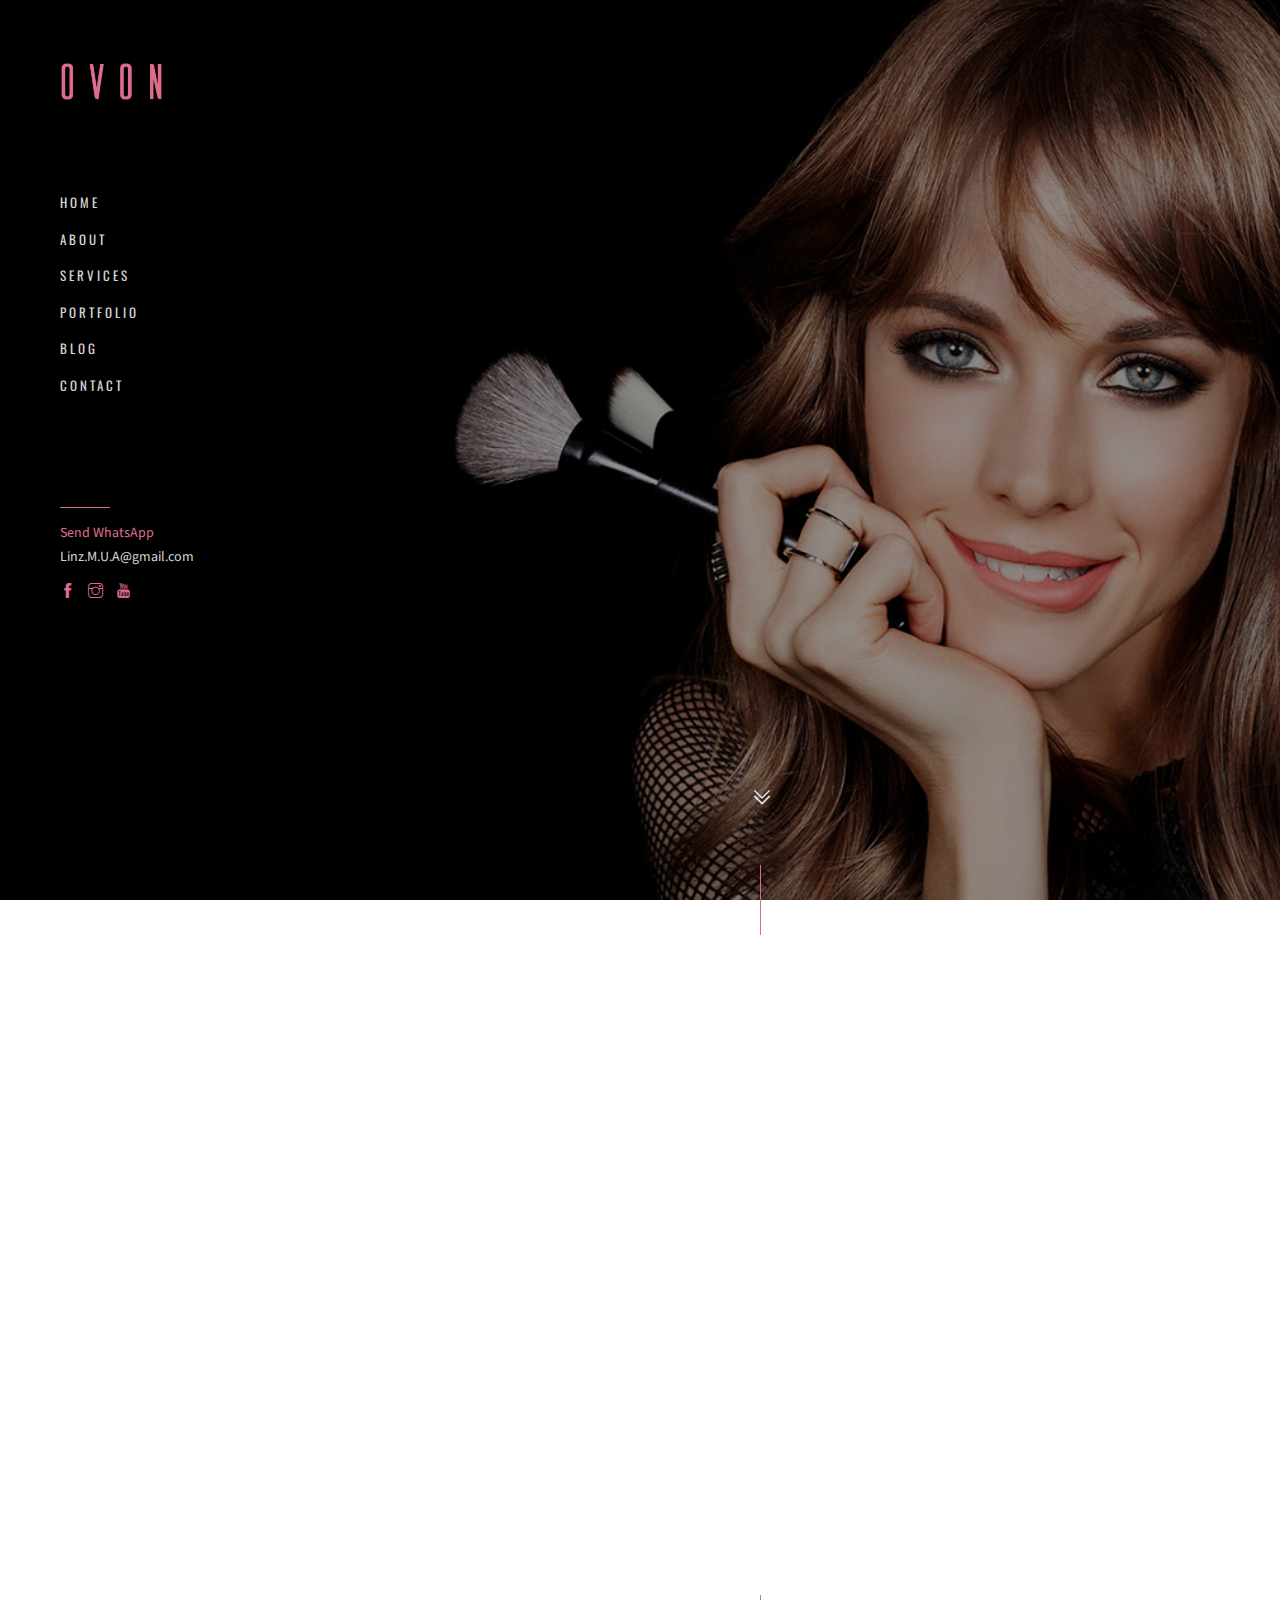
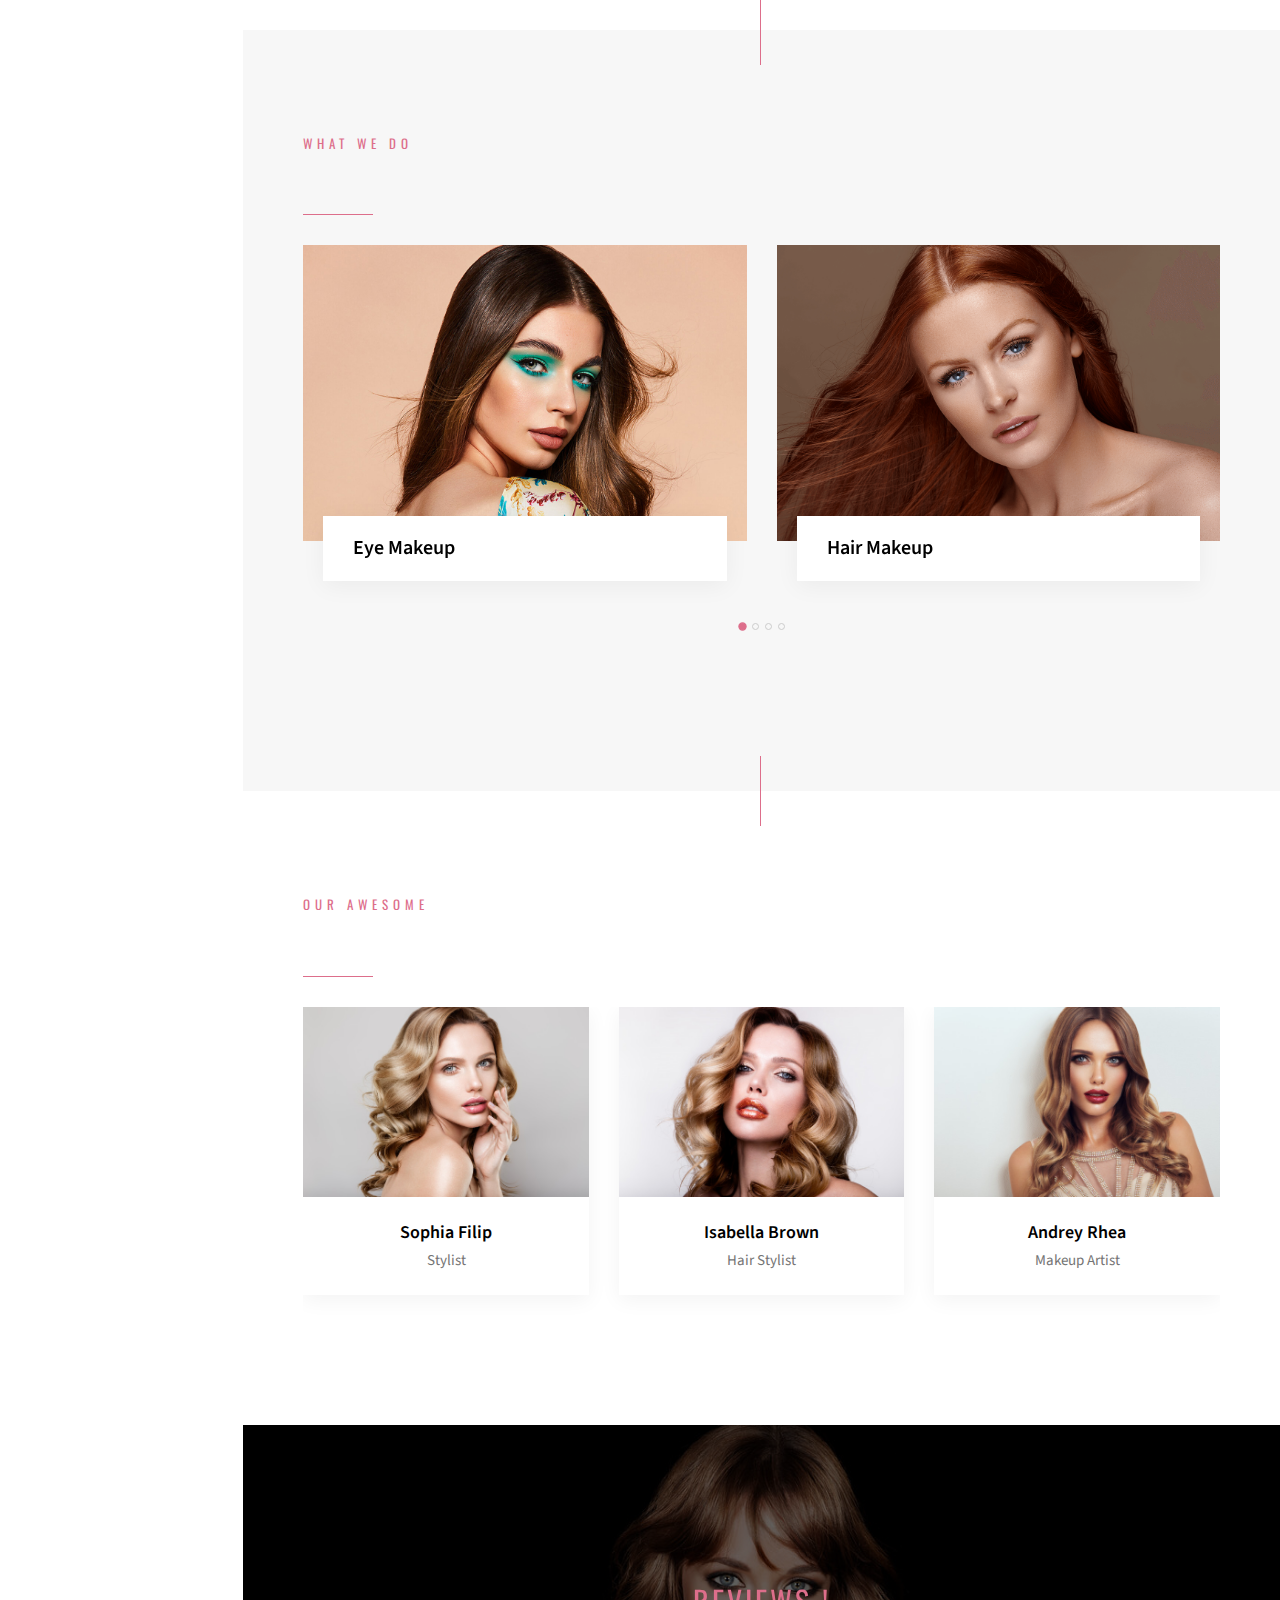
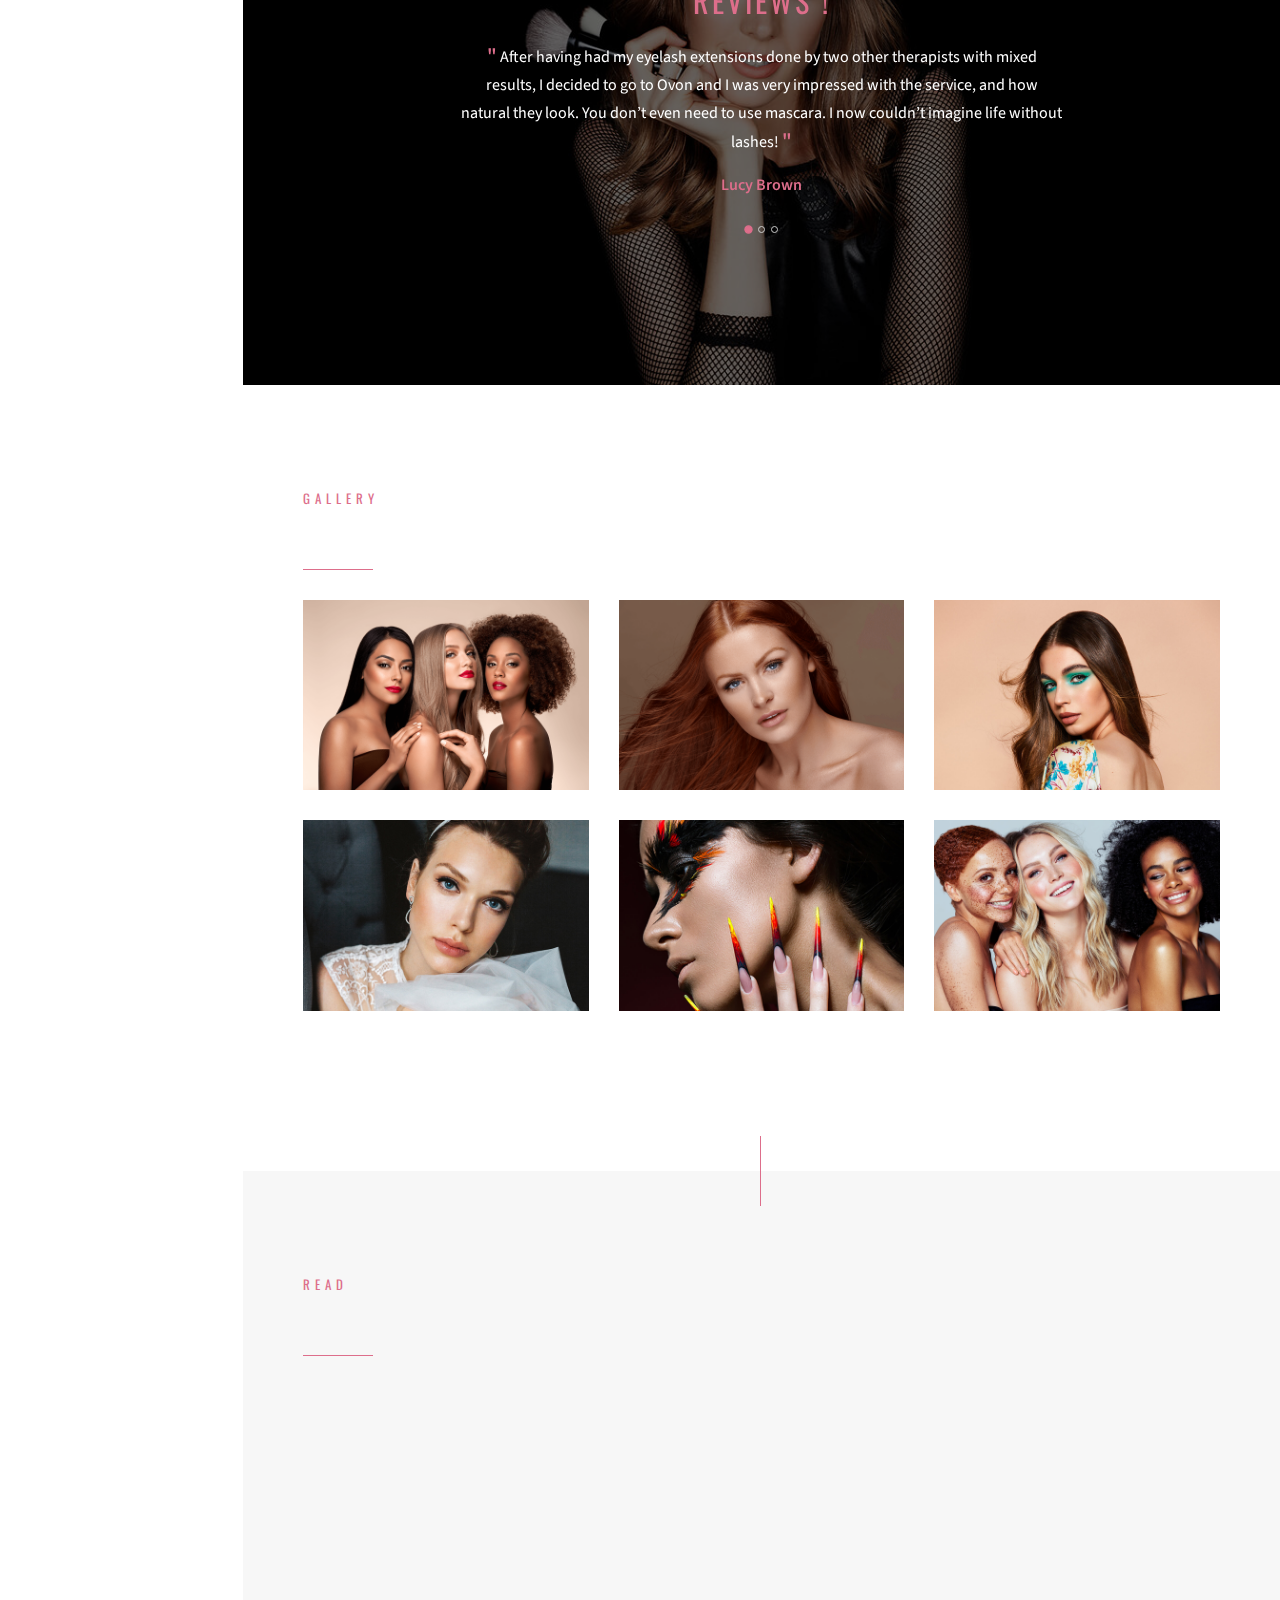
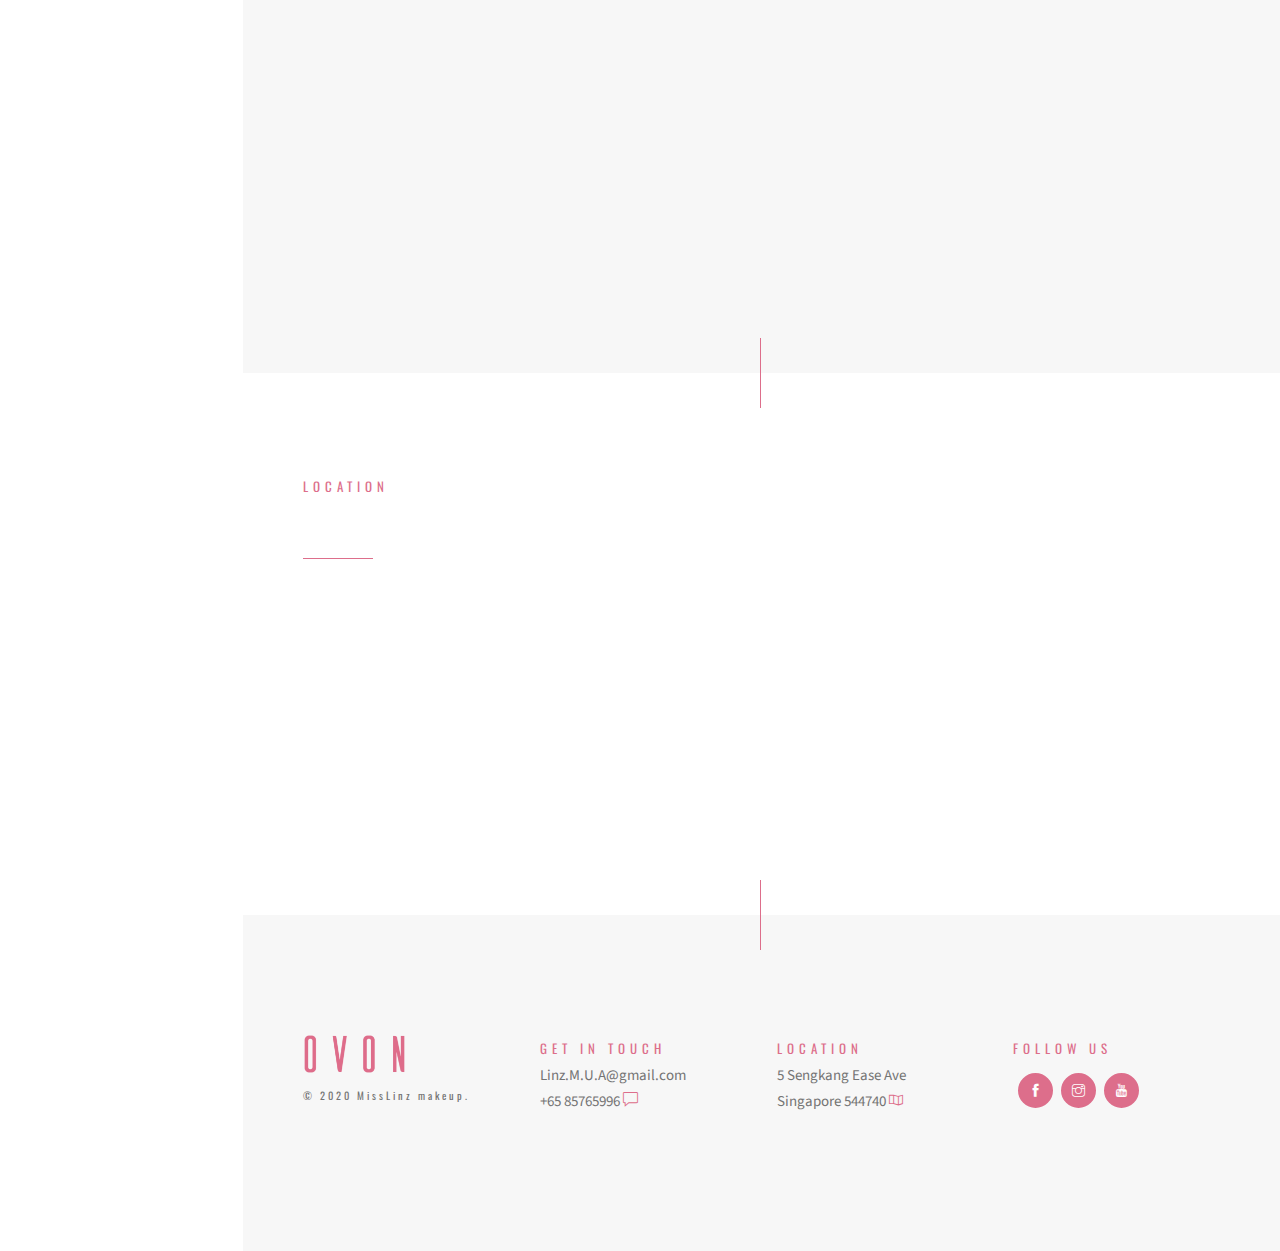
==== commit a091d40d: "update icon" ====
--- a/index.html
+++ b/index.html
@@ -45,12 +45,12 @@
         <!-- Sidebar Footer -->
         <div class="xwezi-footer">
             <div class="separator"></div>
-            <p>+65 8576 5996</p>
+            <p><a href="https://wa.me/+6585765996?text=Hi%20MissLinz" class="button">Send WhatsApp</a></p>
             <p>Linz.M.U.A@gmail.com</p>
             <ul>
-                <li><a href="#"><i class="ti-facebook"></i></a></li>
-                <li><a href="#"><i class="ti-instagram"></i></a></li>
-                <li><a href="#"><i class="ti-pinterest"></i></a></li>
+                <li><a href="https://www.facebook.com/misslinzmakeup"><i class="ti-facebook"></i></a></li>
+                <li><a href="http://instagram.com/_linhlinhn"><i class="ti-instagram"></i></a></li>
+                <li><a href="https://www.youtube.com/channel/UCBp3MDSVvRwRUWnU-TOfUKw"><i class="ti-youtube"></i></a></li>
             </ul>
         </div>
     </aside>
@@ -409,13 +409,13 @@
                         </div>
                     </div>
                     <div class="col-md-6 info mb-30 animate-box" data-animate-effect="fadeInLeft">
-                        <p>Quisque facilisis libero maximus non.
-                            <br>Lolutpat venenatis lacus sed hendrerit nisi.</p>
-                        <div class="item">
-                            <p><b>Phone</b> : +65 85765996</p>
-                        </div>
-                        <div class="item">
-                            <p><b>Address</b> : 5 Sengkang East Ave, Singapore 544740</p>
+                        <p>I'm so happy to answer any enqury from you.
+                        </p>
+                        <div class="item">
+                            <p><b>Phone</b> : +65 85765996 <a href="https://wa.me/+6585765996?text=Hi%20MissLinz" class="ti-comment"></a></p>
+                        </div>
+                        <div class="item">
+                            <p><b>Address</b> : 5 Sengkang East Ave, Singapore 544740 <a href="https://g.page/misslinz?share"><i class="ti-map"></i></a></p>
                         </div>
                         <div class="item">
                             <p><b>Email</b> : boss@MissLinzMakeup.com</p>
@@ -424,9 +424,10 @@
                             <p><b>Working Hours</b> : 08.00 - 19.00</p>
                         </div>
                     </div>
+                    <!--
                     <div class="col-md-6 animate-box" data-animate-effect="fadeInLeft">
                         <p><b>GET IN TOUCH</b></p>
-                        <form method="post" class="row">
+                        <form  action="https://wa.me/+6585765996?text=Hi%20MissLinz" class="row">
                             <div class="col-sm-6">
                                 <div class="form-group">
                                     <input type="text" class="form-control" placeholder="Name *" required> </div>
@@ -445,8 +446,10 @@
                                     <button class="btn fl-btn" type="submit">Hello!</button>
                                 </div>
                             </div>
+
                         </form>
                     </div>
+                  -->
                 </div>
             </div>
         </section>
@@ -463,19 +466,21 @@
                     <div class="col-md-3">
                         <p><b>Get in touch</b>
                             <br>Linz.M.U.A@gmail.com
-                            <br>+65 85765996</p>
+                            <br>+65 85765996 <a href="https://wa.me/+6585765996?text=Hi%20MissLinz" class="ti-comment"></a></p>
+
                     </div>
                     <div class="col-md-3">
-                        <p><b>Location</b>
-                            <br>5 Sengkang Ease Ave
-                            <br>Singapore 544740</p>
+                      <p><b>Location</b>
+                        <br>5 Sengkang Ease Ave
+                        <br>Singapore 544740 <a href="https://g.page/misslinz?share"><i class="ti-map"></i></a>
+                      </p>
                     </div>
                     <div class="col-md-3">
                         <p class="mb-0"><b>FOLLOW US</b></p>
                         <ul class="ovon-footer-social-link">
-                            <li><a href="index.html#"><i class="ti-facebook"></i></a></li>
-                            <li><a href="index.html#"><i class="ti-instagram"></i></a></li>
-                            <li><a href="index.html#"><i class="ti-pinterest"></i></a></li>
+                            <li><a href="https://www.facebook.com/misslinzmakeup"><i class="ti-facebook"></i></a></li>
+                            <li><a href="http://instagram.com/_linhlinhn"><i class="ti-instagram"></i></a></li>
+                            <li><a href="https://www.youtube.com/channel/UCBp3MDSVvRwRUWnU-TOfUKw"><i class="ti-youtube"></i></a></li>
                         </ul>
                     </div>
                 </div>
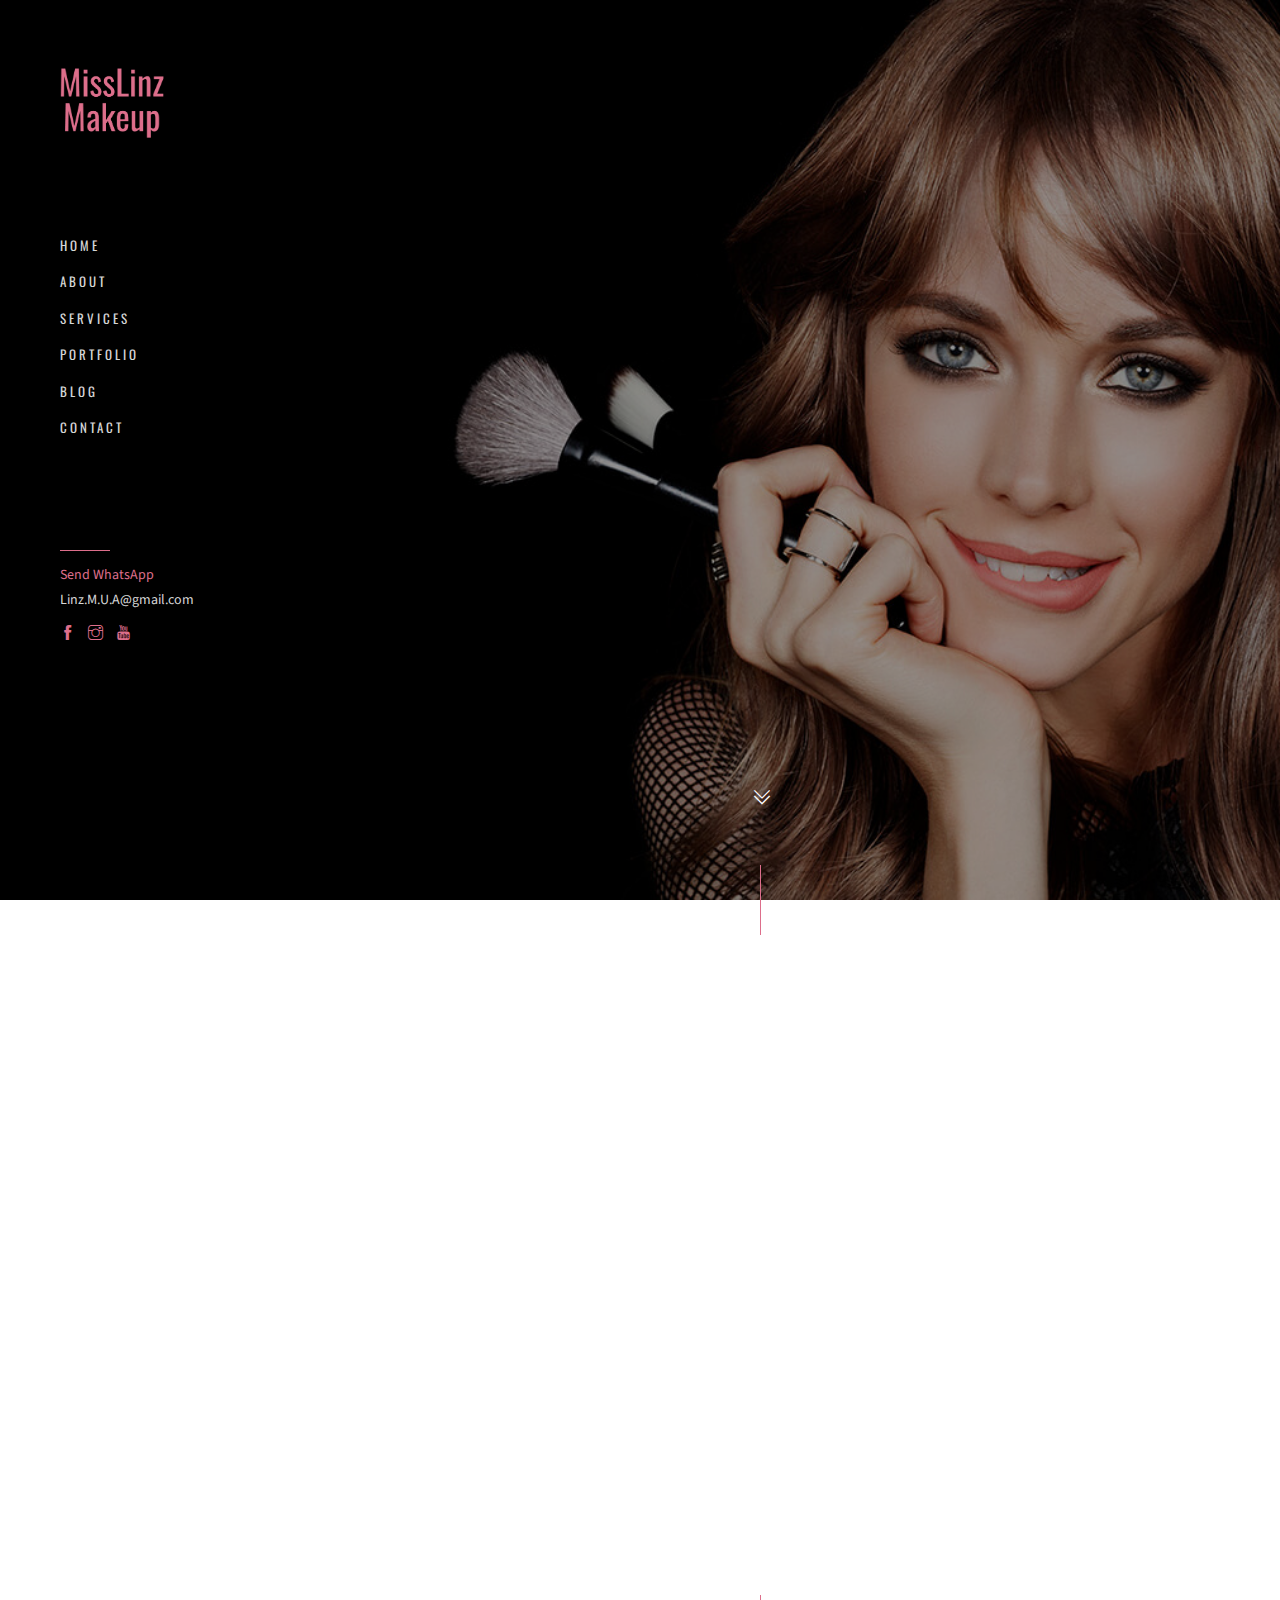
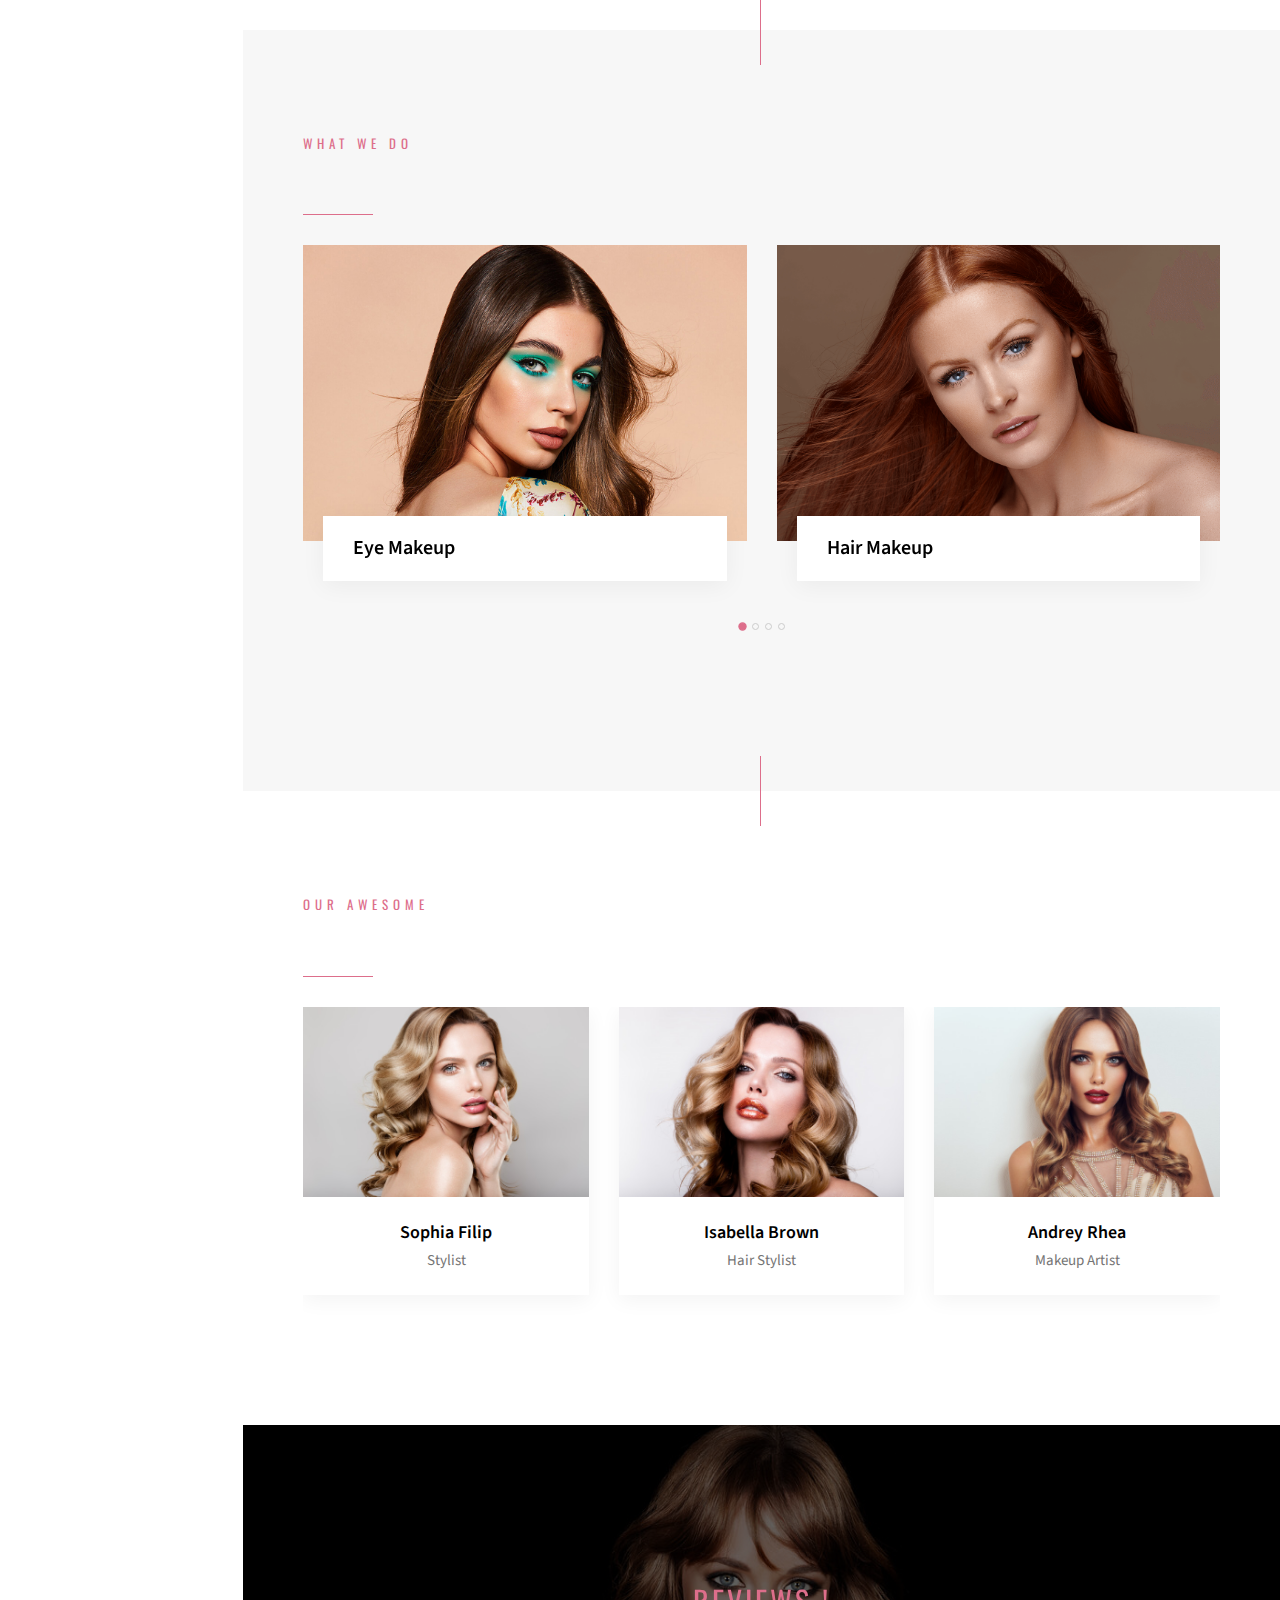
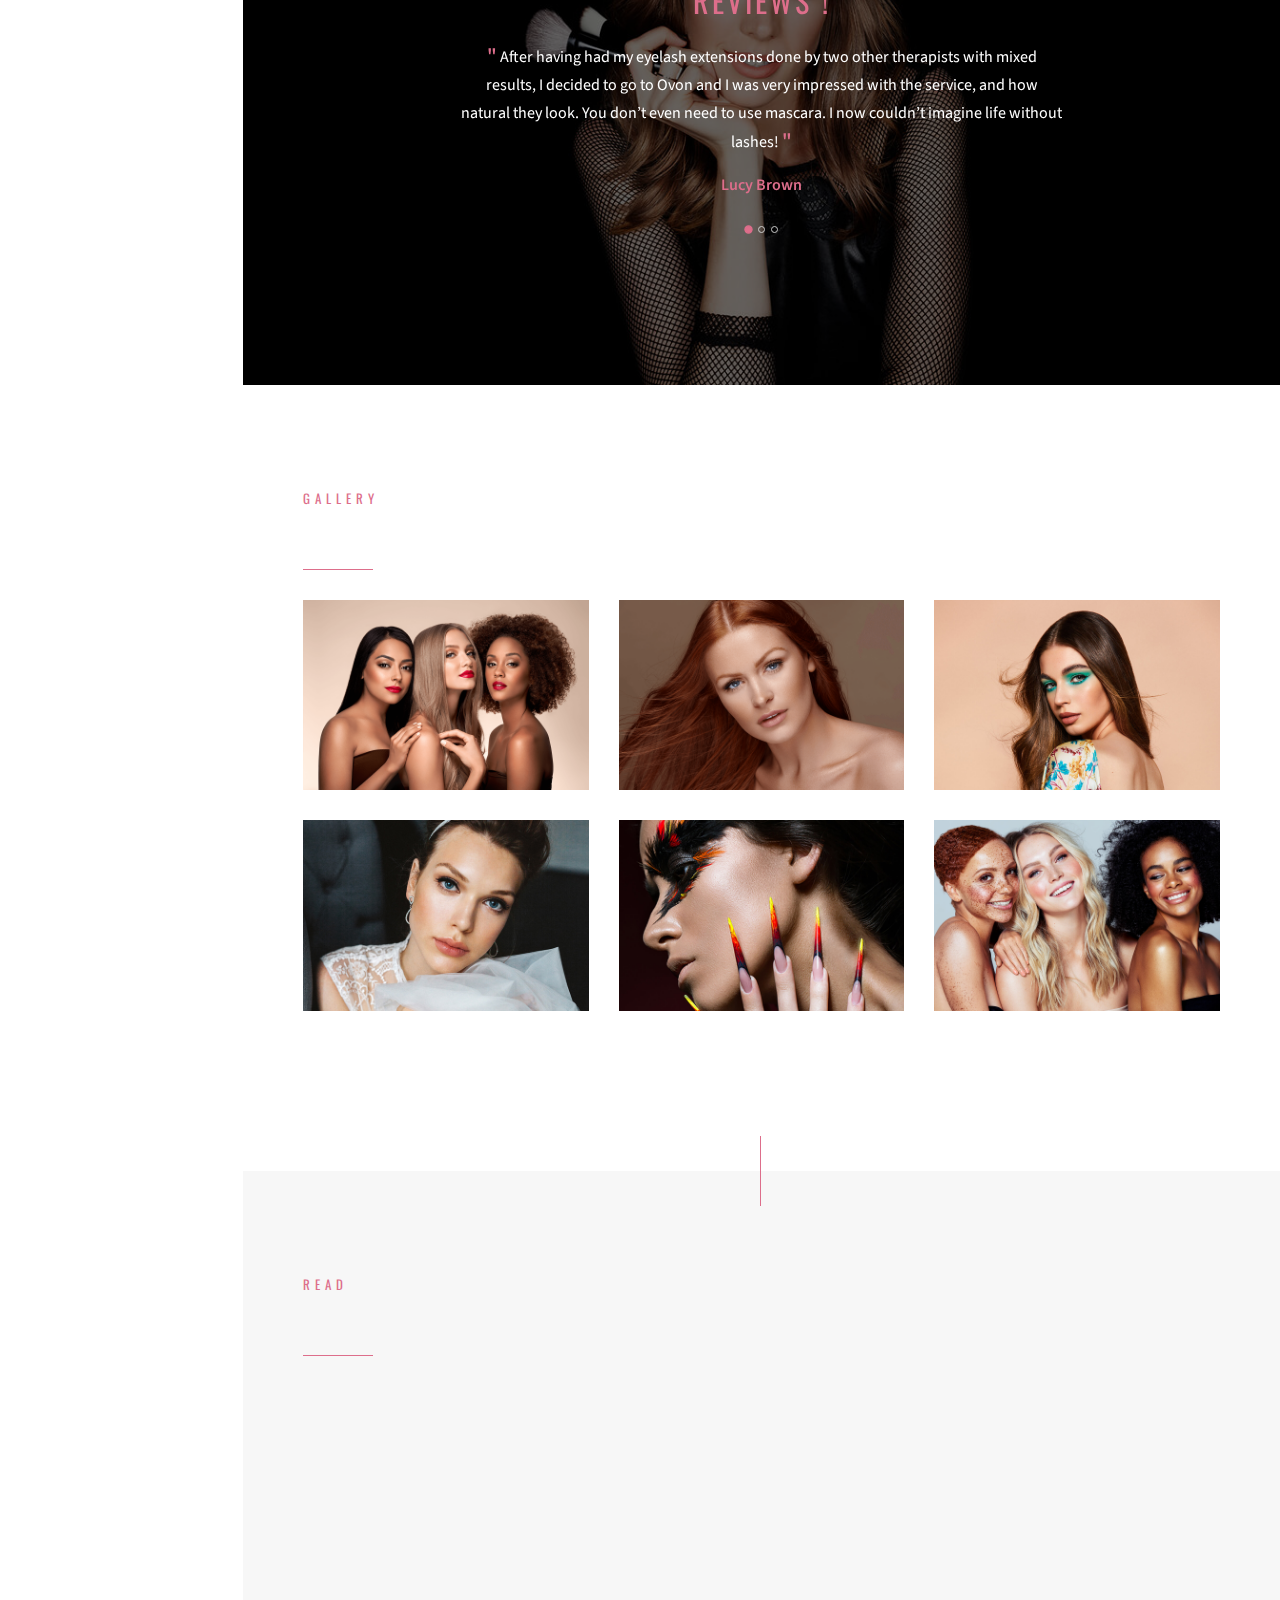
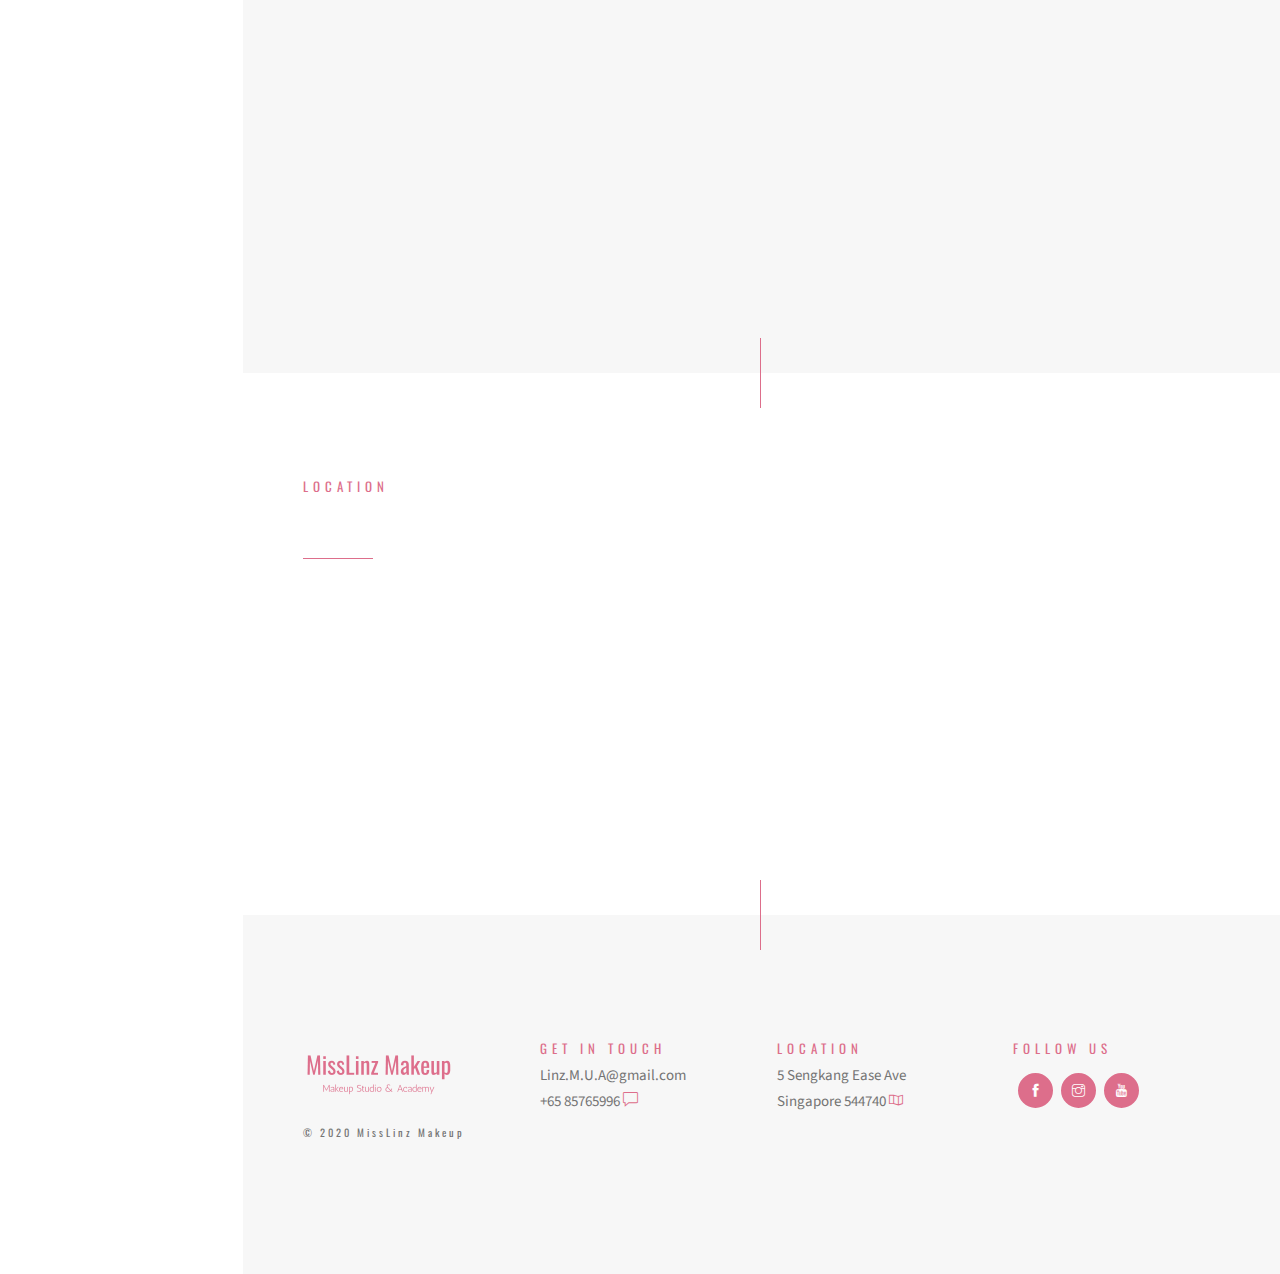
==== commit e77b8f6f: "add logo" ====
--- a/index.html
+++ b/index.html
@@ -27,19 +27,19 @@
     <aside id="xwezi-aside">
         <!-- Logo -->
         <div class="xwezi-logo">
-            <a href="index.html">
-                    <img src="img/logo-dark.png" alt="">
+            <a href="/">
+                    <img src="img/logo-simple.png" alt="">
                 </a>
         </div>
         <!-- Menu -->
         <nav id="xwezi-main-menu">
             <ul>
-                <li><a class="cool-link active" href="index.html#home">Home</a></li>
-                <li><a class="cool-link" href="index.html#about">About</a></li>
-                <li><a class="cool-link" href="index.html#services">Services</a></li>
-                <li><a class="cool-link" href="index.html#portfolio">Portfolio</a></li>
-                <li><a class="cool-link" href="index.html#blog">Blog</a></li>
-                <li><a class="cool-link" href="index.html#contact">Contact</a></li>
+                <li><a class="cool-link active" href="#home">Home</a></li>
+                <li><a class="cool-link" href="#about">About</a></li>
+                <li><a class="cool-link" href="#services">Services</a></li>
+                <li><a class="cool-link" href="#portfolio">Portfolio</a></li>
+                <li><a class="cool-link" href="#blog">Blog</a></li>
+                <li><a class="cool-link" href="#contact">Contact</a></li>
             </ul>
         </nav>
         <!-- Sidebar Footer -->
@@ -71,7 +71,7 @@
                 <div class="row">
                     <div class="col-md-12">
                         <div class="arrow bounce text-center">
-                            <a href="index.html#about" class=""> <i class="ti-angle-double-down"></i> </a>
+                            <a href="#about" class=""> <i class="ti-angle-double-down"></i> </a>
                         </div>
                     </div>
                 </div>
@@ -355,11 +355,11 @@
                     <div class="col-md-4">
                         <div class="item animate-box" data-animate-effect="fadeInLeft">
                             <div class="post-img">
-                                <a href="post.html"> <img src="img/blog/1.jpg" alt=""> </a>
+                                <a href="blog.html"> <img src="img/blog/1.jpg" alt=""> </a>
                             </div>
                             <div class="post-cont"> <a href="blog.html"><span class="tag">Bridal Makeup</span></a>
                                 <h5>
-                                    <a href="post.html">2020 Bridal Beauty Trends</a>
+                                    <a href="blog.html">2020 Bridal Beauty Trends</a>
                                 </h5>
                                 <p>Quisque facilisis libero libero, eget cursus ex maximus non. Quisque volutpat venenatis lacus sed hendrerit nisi...</p>
                                 <div class="info">27 July 2020</div>
@@ -369,11 +369,11 @@
                     <div class="col-md-4">
                         <div class="item animate-box" data-animate-effect="fadeInLeft">
                             <div class="post-img">
-                                <a href="post.html"> <img src="img/blog/2.jpg" alt=""> </a>
+                                <a href="blog.html"> <img src="img/blog/2.jpg" alt=""> </a>
                             </div>
                             <div class="post-cont"> <a href="blog.html"><span class="tag">Eye Makeup</span></a>
                                 <h5>
-                                    <a href="post.html">Dark Smokey Eye Makeup</a>
+                                    <a href="blog.html">Dark Smokey Eye Makeup</a>
                                 </h5>
                                 <p>Quisque facilisis libero libero, eget cursus ex maximus non. Quisque volutpat venenatis lacus sed hendrerit nisi...</p>
                                 <div class="info">24 July 2020</div>
@@ -383,11 +383,11 @@
                     <div class="col-md-4">
                         <div class="item animate-box" data-animate-effect="fadeInLeft">
                             <div class="post-img">
-                                <a href="post.html"> <img src="img/blog/3.jpg" alt=""> </a>
+                                <a href="blog.html"> <img src="img/blog/3.jpg" alt=""> </a>
                             </div>
                             <div class="post-cont"> <a href="blog.html"><span class="tag">Effect Makeup</span></a>
                                 <h5>
-                                    <a href="post.html">10 Special Effects Makeup</a>
+                                    <a href="blog.html">10 Special Effects Makeup</a>
                                 </h5>
                                 <p>Quisque facilisis libero libero, eget cursus ex maximus non. Quisque volutpat venenatis lacus sed hendrerit nisi...</p>
                                 <div class="info">21 July 2020</div>
@@ -460,7 +460,7 @@
                 <div class="row">
                     <div class="col-md-3">
                         <div class="brand"> <img src="img/logo-dark.png" class="logo" alt="">
-                            <p><small>© 2020 MissLinz makeup.</small></p>
+                            <p><small>© 2020 MissLinz Makeup</small></p>
                         </div>
                     </div>
                     <div class="col-md-3">
--- a/css/style.css
+++ b/css/style.css
@@ -1108,10 +1108,10 @@
 
 .about-img .about-img-2 {
     width: 25% !important;
-    height: 120px;
+    height: 100px;
     position: absolute;
     bottom: 60px;
-    right: 104px;
+    right: 60px;
 }
 
 /* Signature */
@@ -1970,7 +1970,7 @@
 }
 
 .footer-section .brand img {
-    max-width: 105px;
+    max-width: 150px;
     margin-bottom: 15px;
 }
 
@@ -2135,4 +2135,4 @@
 [data-overlay-dark="10"]:before,
 [data-overlay-light="10"]:before {
     opacity: 1;
-}+}
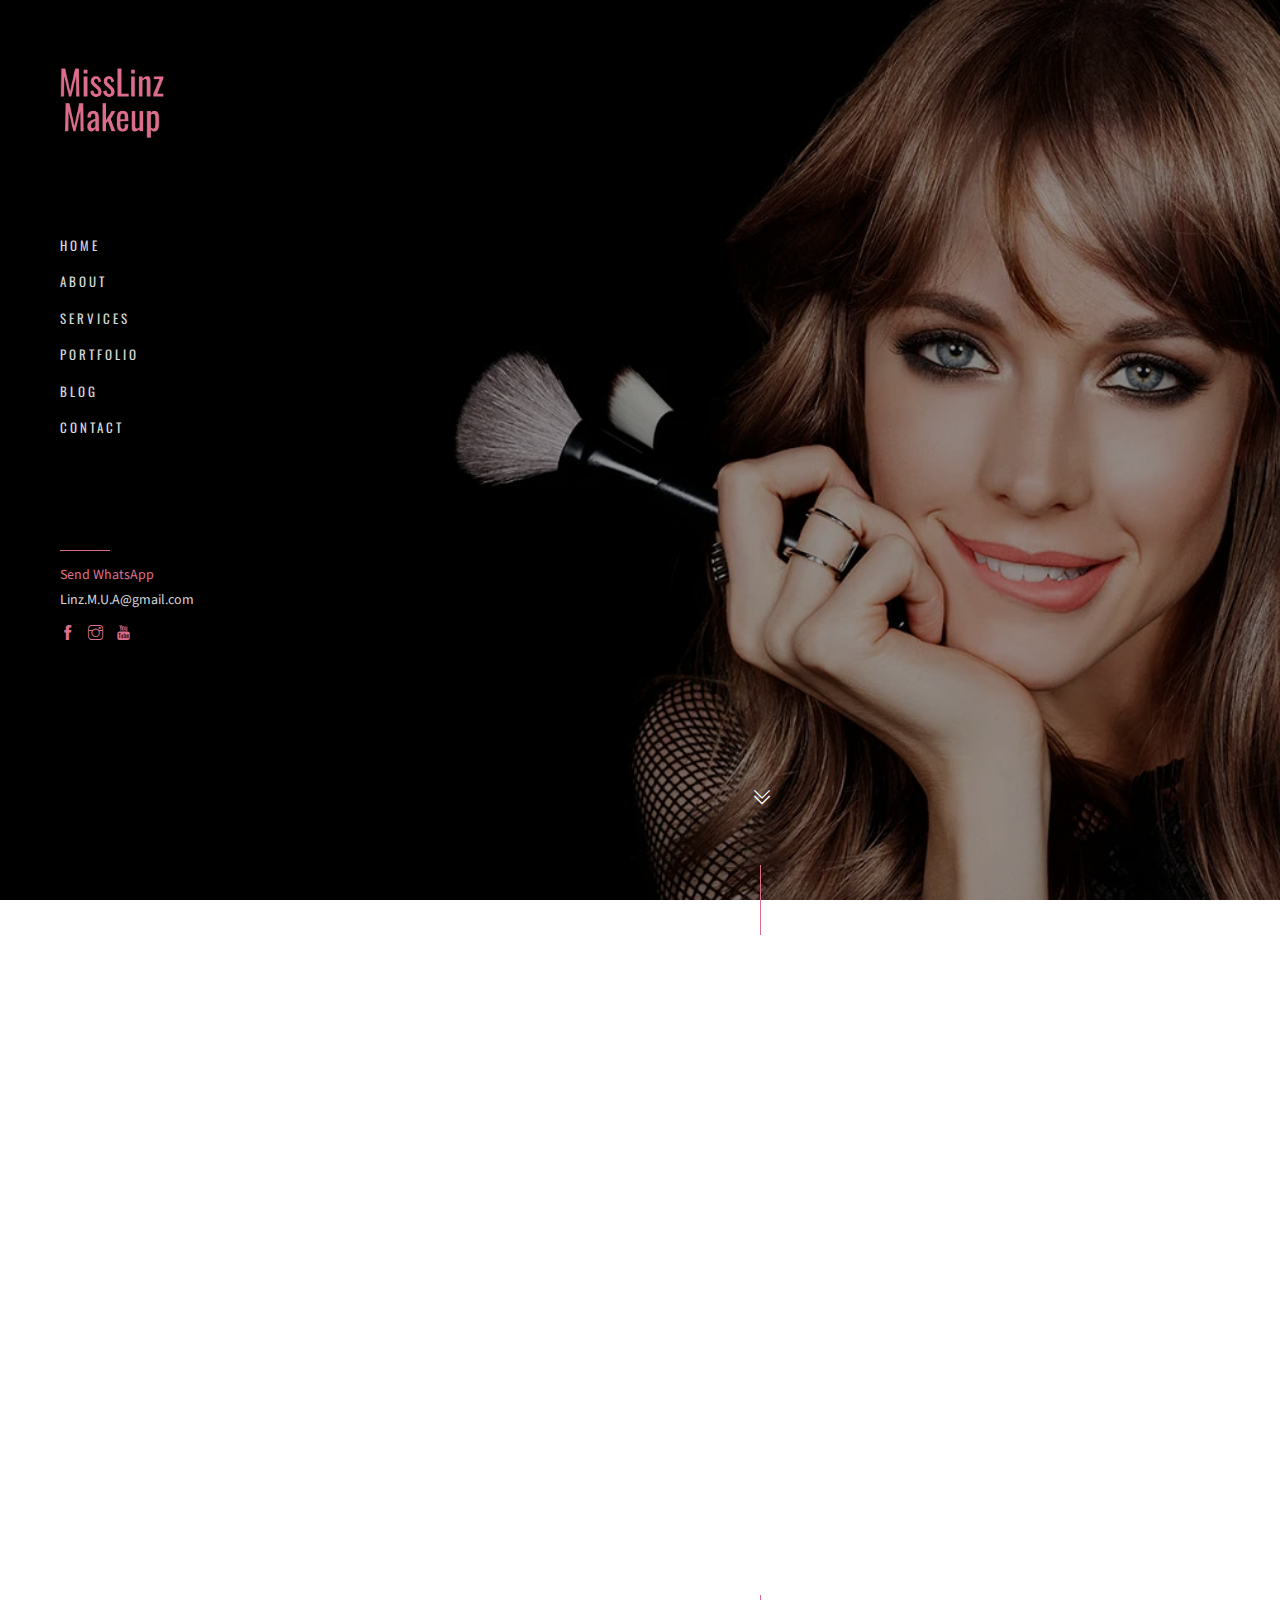
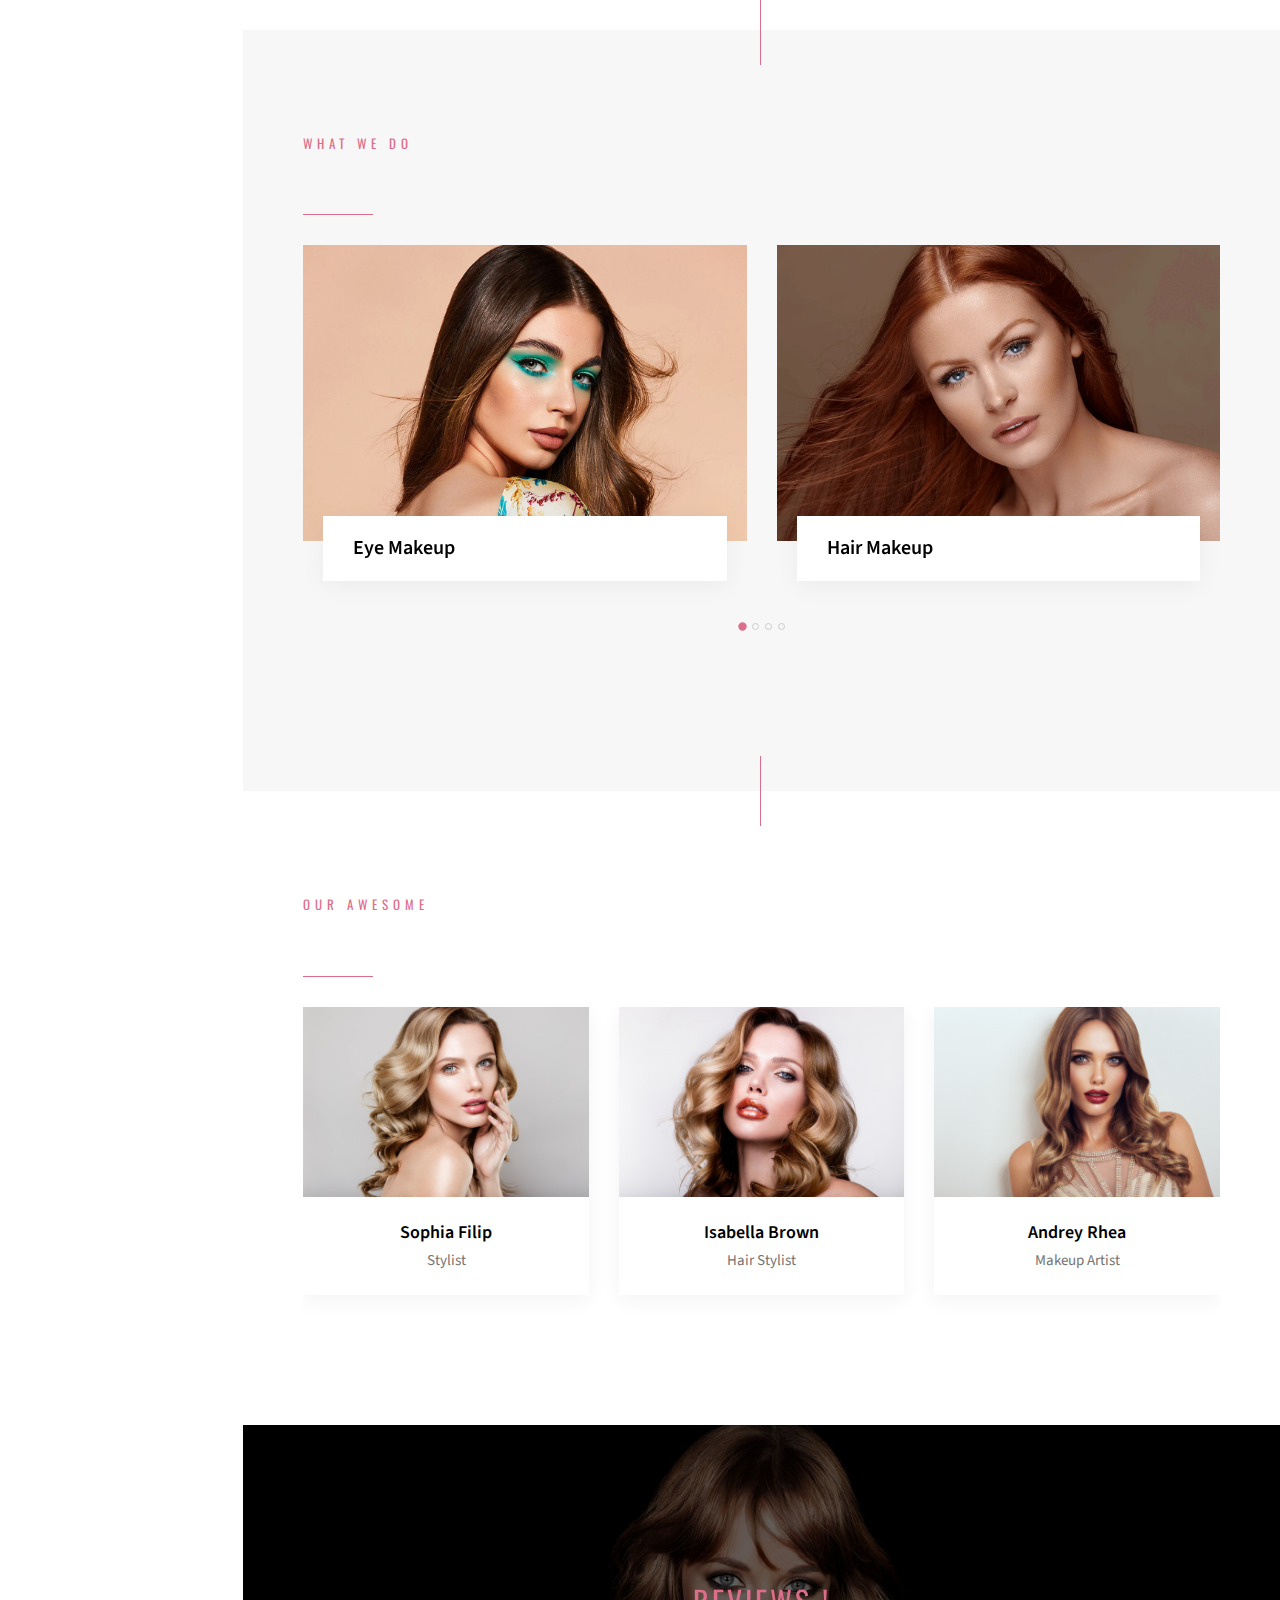
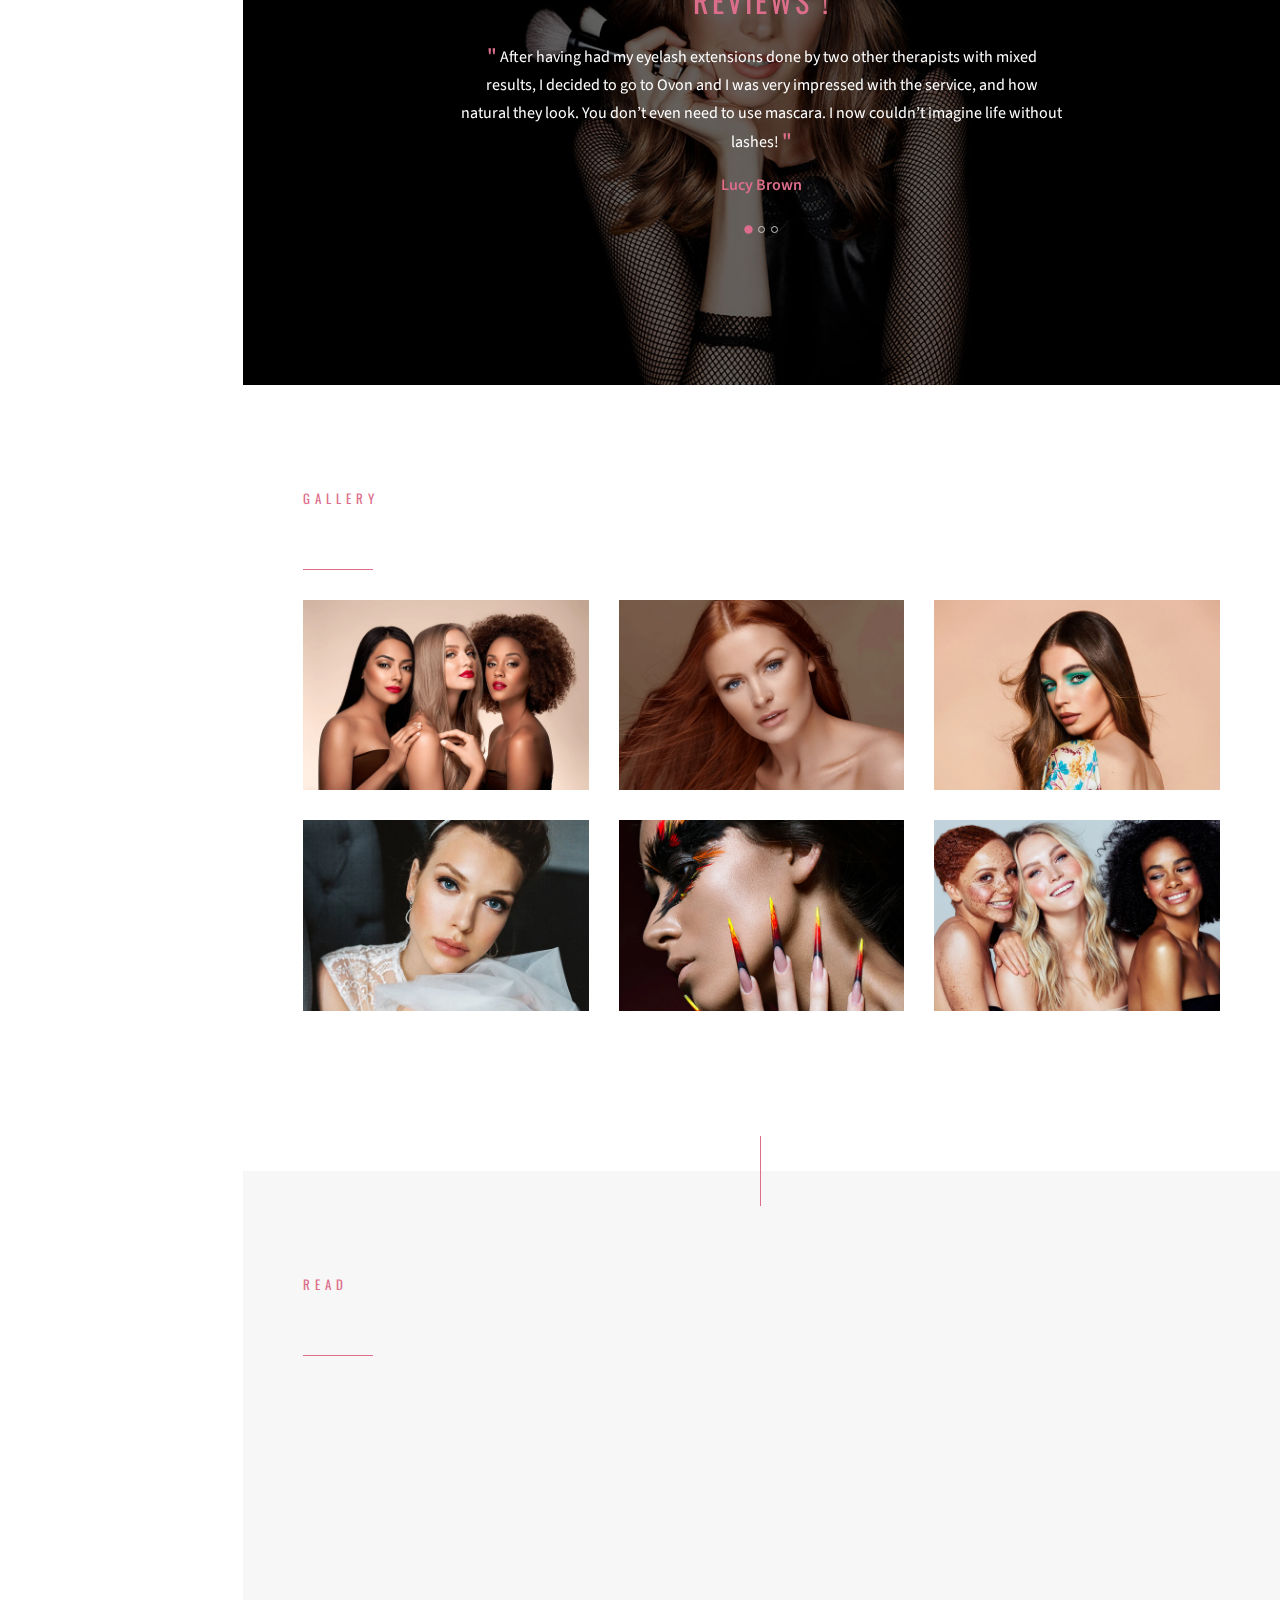
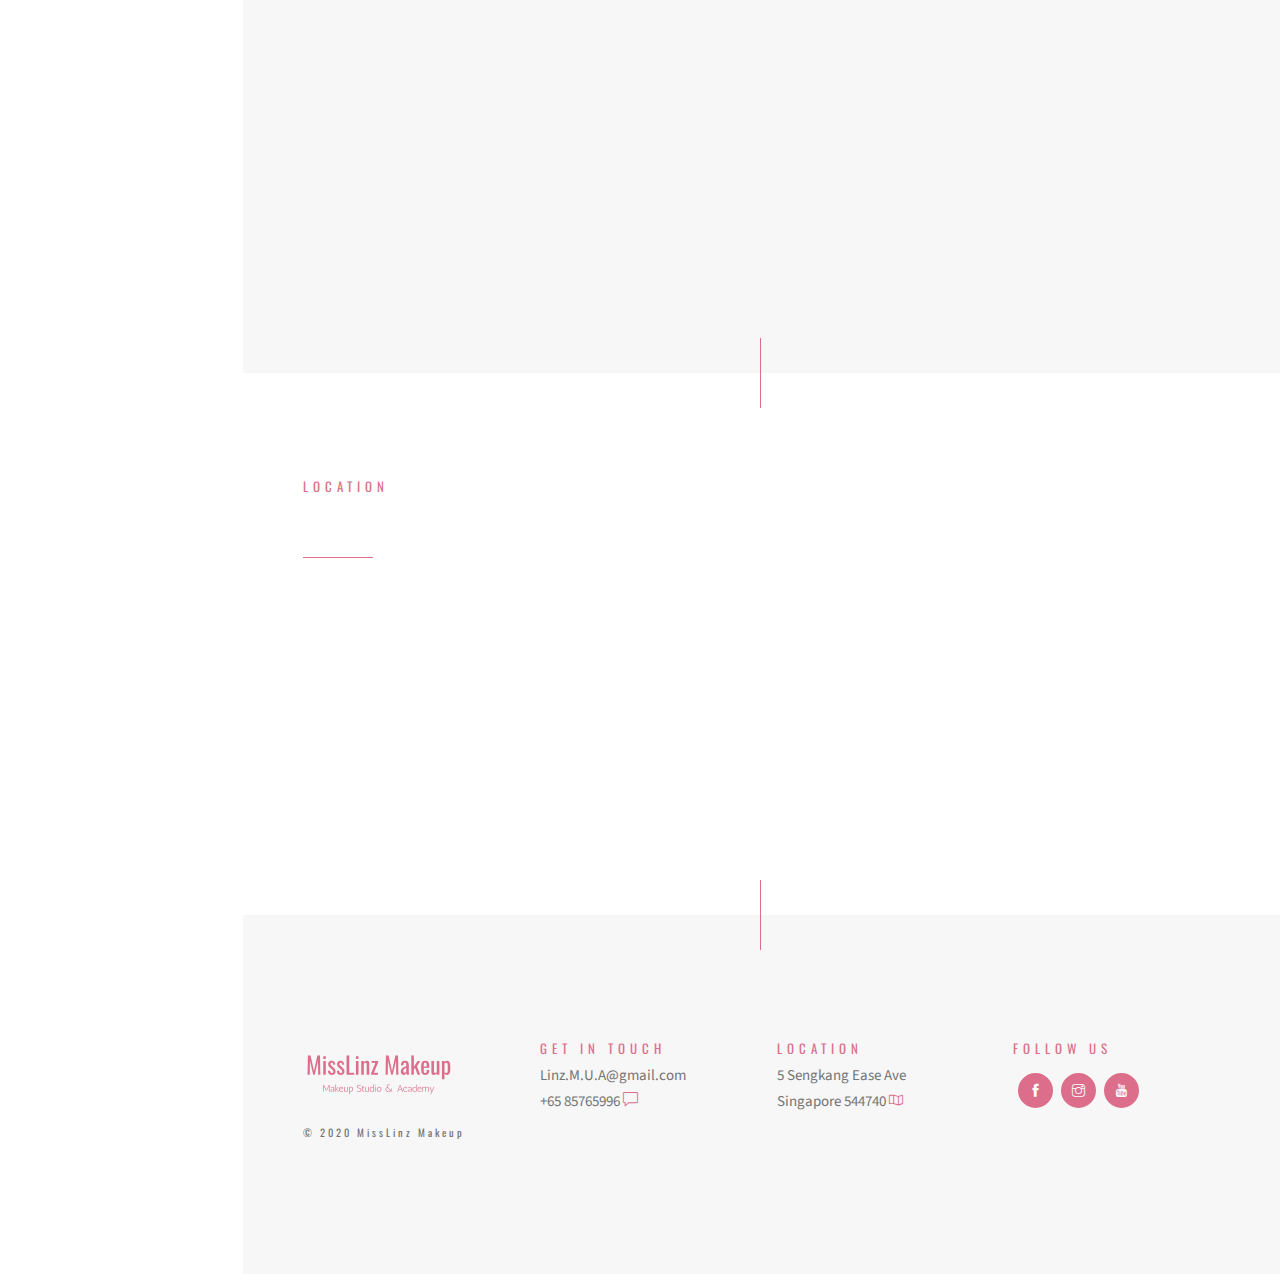
==== commit 037a5cae: "convert big img to webp" ====
--- a/index.html
+++ b/index.html
@@ -58,7 +58,7 @@
     <div id="xwezi-main">
         <!-- Slider -->
         <!-- Note: If you don't want the black shadow on the picture. Remove this class: data-overlay-dark="4" -->
-        <header class="header valign bg-img parallaxie" data-scroll-index="0" data-overlay-dark="4" data-background="img/slider.jpg">
+        <header class="header valign bg-img parallaxie" data-scroll-index="0" data-overlay-dark="4" data-background="img/slider.webp">
             <div class="container">
                 <div class="row">
                     <div class="col-md-12 text-left caption">
@@ -83,7 +83,7 @@
             <div class="container">
                 <div class="row">
                     <div class="col-md-5">
-                        <div class="about-img mb-30 img-fluid animate-box" data-animate-effect="fadeInLeft" style="background-image: url(img/about.jpg);">
+                        <div class="about-img mb-30 img-fluid animate-box" data-animate-effect="fadeInLeft" style="background-image: url(img/about.webp);">
                             <div class="about-img-2 signature" style="background-image: url(img/signature.png);"></div>
                         </div>
                     </div>
@@ -138,49 +138,49 @@
                     <div class="col-md-12">
                         <div class="owl-carousel owl-theme">
                             <div class="item">
-                                <div class="position-re o-hidden"> <img src="img/services/s7.jpg" alt=""> </div>
+                                <div class="position-re o-hidden"> <img src="img/services/s7.webp" alt=""> </div>
                                 <div class="con">
                                     <h5><a href="services-page.html">Eye Makeup</a></h5>
                                 </div>
                             </div>
                             <div class="item">
-                                <div class="position-re o-hidden"> <img src="img/services/s1.png" alt=""> </div>
+                                <div class="position-re o-hidden"> <img src="img/services/s1.webp" alt=""> </div>
                                 <div class="con">
                                     <h5><a href="services-page.html">Hair Makeup</a></h5>
                                 </div>
                             </div>
                             <div class="item">
-                                <div class="position-re o-hidden"> <img src="img/services/s8.jpg" alt=""> </div>
+                                <div class="position-re o-hidden"> <img src="img/services/s8.webp" alt=""> </div>
                                 <div class="con">
                                     <h5><a href="services-page.html">Face Makeup</a></h5>
                                 </div>
                             </div>
                             <div class="item">
-                                <div class="position-re o-hidden"> <img src="img/services/s3.jpg" alt=""> </div>
+                                <div class="position-re o-hidden"> <img src="img/services/s3.webp" alt=""> </div>
                                 <div class="con">
                                     <h5><a href="services-page.html">Bridal Makeup</a></h5>
                                 </div>
                             </div>
                             <div class="item">
-                                <div class="position-re o-hidden"> <img src="img/services/s4.jpg" alt=""> </div>
+                                <div class="position-re o-hidden"> <img src="img/services/s4.webp" alt=""> </div>
                                 <div class="con">
                                     <h5><a href="services-page.html">Child Face Painting</a></h5>
                                 </div>
                             </div>
                             <div class="item">
-                                <div class="position-re o-hidden"> <img src="img/services/s2.jpg" alt=""> </div>
+                                <div class="position-re o-hidden"> <img src="img/services/s2.webp" alt=""> </div>
                                 <div class="con">
                                     <h5><a href="services-page.html">Fashion Makeup</a></h5>
                                 </div>
                             </div>
                             <div class="item">
-                                <div class="position-re o-hidden"> <img src="img/services/s5.jpg" alt=""> </div>
+                                <div class="position-re o-hidden"> <img src="img/services/s5.webp" alt=""> </div>
                                 <div class="con">
                                     <h5><a href="services-page.html">Fantastic Makeup</a></h5>
                                 </div>
                             </div>
                             <div class="item">
-                                <div class="position-re o-hidden"> <img src="img/services/s6.jpg" alt=""> </div>
+                                <div class="position-re o-hidden"> <img src="img/services/s6.webp" alt=""> </div>
                                 <div class="con">
                                     <h5><a href="services-page.html">Effect Makeup</a></h5>
                                 </div>
@@ -291,7 +291,7 @@
                     <div class="col-md-4 gallery-item">
                         <a href="img/portfolio/p1.png" title="Fashion Makeup" class="img-zoom">
                             <div class="gallery-box">
-                                <div class="gallery-img"> <img src="img/portfolio/p1.png" class="img-fluid mx-auto d-block" alt=""> </div>
+                                <div class="gallery-img"> <img src="img/portfolio/p1.webp" class="img-fluid mx-auto d-block" alt=""> </div>
                                 <div class="gallery-detail text-center"> <i class="ti-plus"></i> </div>
                             </div>
                         </a>
@@ -299,7 +299,7 @@
                     <div class="col-md-4 gallery-item">
                         <a href="img/portfolio/p2.png" title="Eye Makeup" class="img-zoom">
                             <div class="gallery-box">
-                                <div class="gallery-img"> <img src="img/portfolio/p2.png" class="img-fluid mx-auto d-block" alt=""> </div>
+                                <div class="gallery-img"> <img src="img/portfolio/p2.webp" class="img-fluid mx-auto d-block" alt=""> </div>
                                 <div class="gallery-detail text-center"> <i class="ti-plus"></i> </div>
                             </div>
                         </a>
@@ -307,7 +307,7 @@
                     <div class="col-md-4 gallery-item">
                         <a href="img/portfolio/p3.jpg" title="Painting Makeup" class="img-zoom">
                             <div class="gallery-box">
-                                <div class="gallery-img"> <img src="img/portfolio/p3.jpg" class="img-fluid mx-auto d-block" alt=""> </div>
+                                <div class="gallery-img"> <img src="img/portfolio/p3.webp" class="img-fluid mx-auto d-block" alt=""> </div>
                                 <div class="gallery-detail text-center"> <i class="ti-plus"></i> </div>
                             </div>
                         </a>
@@ -315,7 +315,7 @@
                     <div class="col-md-4 gallery-item">
                         <a href="img/portfolio/p4.jpg" title="Bridal Makeup" class="img-zoom">
                             <div class="gallery-box">
-                                <div class="gallery-img"> <img src="img/portfolio/p4.jpg" class="img-fluid mx-auto d-block" alt=""> </div>
+                                <div class="gallery-img"> <img src="img/portfolio/p4.webp" class="img-fluid mx-auto d-block" alt=""> </div>
                                 <div class="gallery-detail text-center"> <i class="ti-plus"></i> </div>
                             </div>
                         </a>
@@ -323,7 +323,7 @@
                     <div class="col-md-4 gallery-item">
                         <a href="img/portfolio/p5.jpg" title="Effect Makeup" class="img-zoom">
                             <div class="gallery-box">
-                                <div class="gallery-img"> <img src="img/portfolio/p5.jpg" class="img-fluid mx-auto d-block" alt=""> </div>
+                                <div class="gallery-img"> <img src="img/portfolio/p5.webp" class="img-fluid mx-auto d-block" alt=""> </div>
                                 <div class="gallery-detail text-center"> <i class="ti-plus"></i> </div>
                             </div>
                         </a>
@@ -331,7 +331,7 @@
                     <div class="col-md-4 gallery-item">
                         <a href="img/portfolio/p6.jpg" title="Fashion Makeup" class="img-zoom">
                             <div class="gallery-box">
-                                <div class="gallery-img"> <img src="img/portfolio/p6.jpg" class="img-fluid mx-auto d-block" alt=""> </div>
+                                <div class="gallery-img"> <img src="img/portfolio/p6.webp" class="img-fluid mx-auto d-block" alt=""> </div>
                                 <div class="gallery-detail text-center"> <i class="ti-plus"></i> </div>
                             </div>
                         </a>
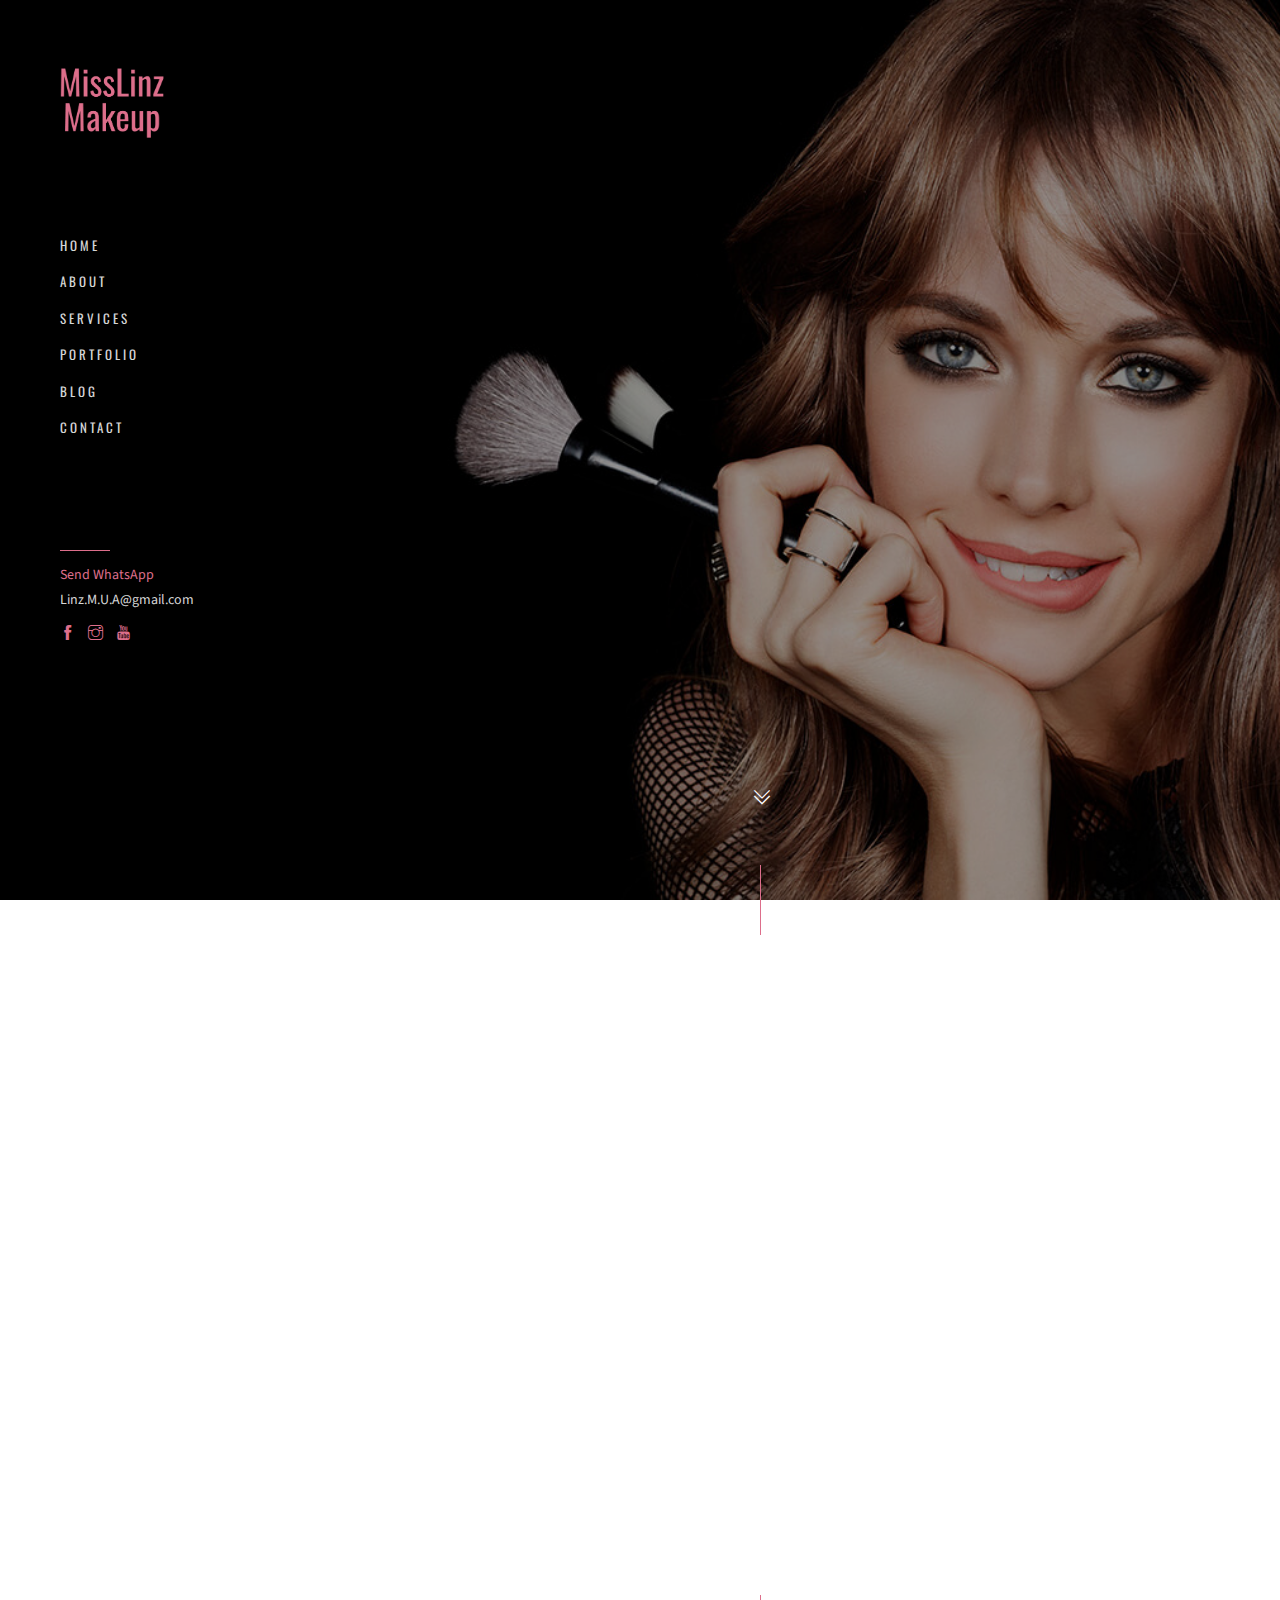
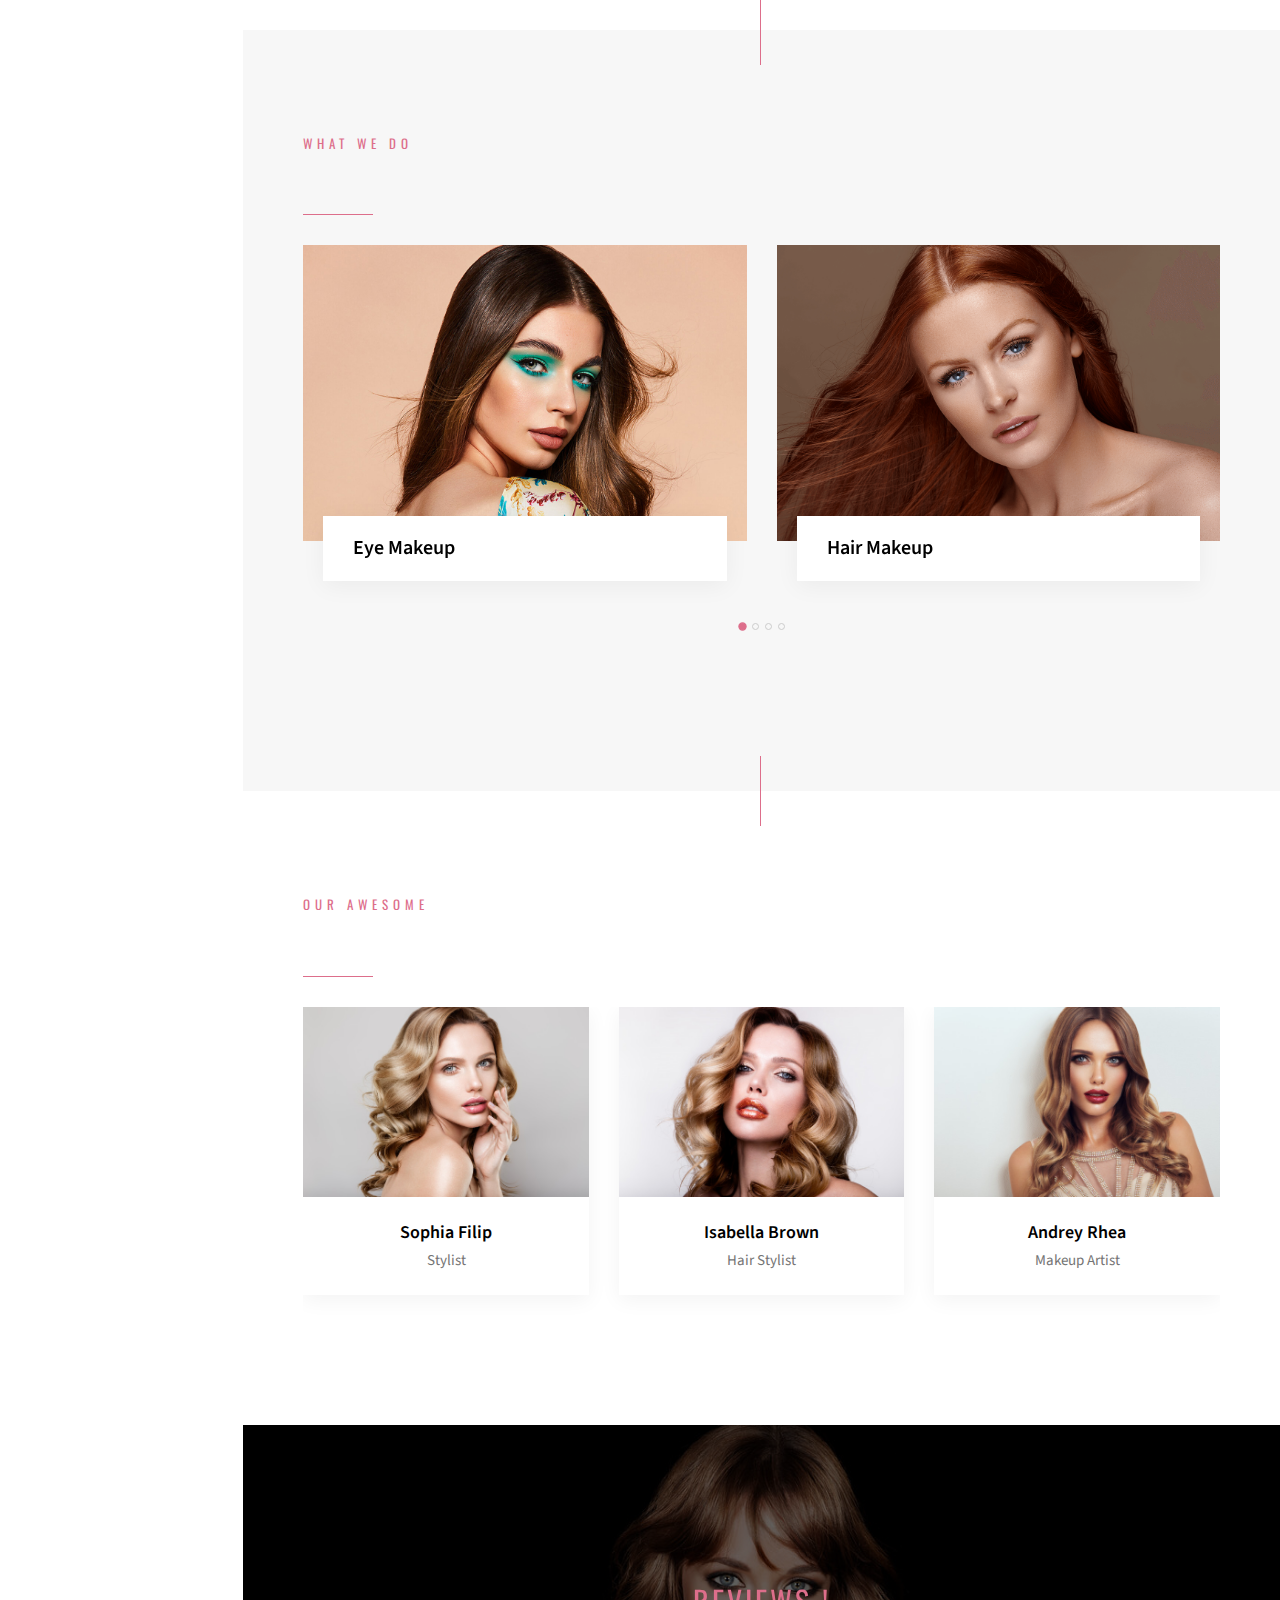
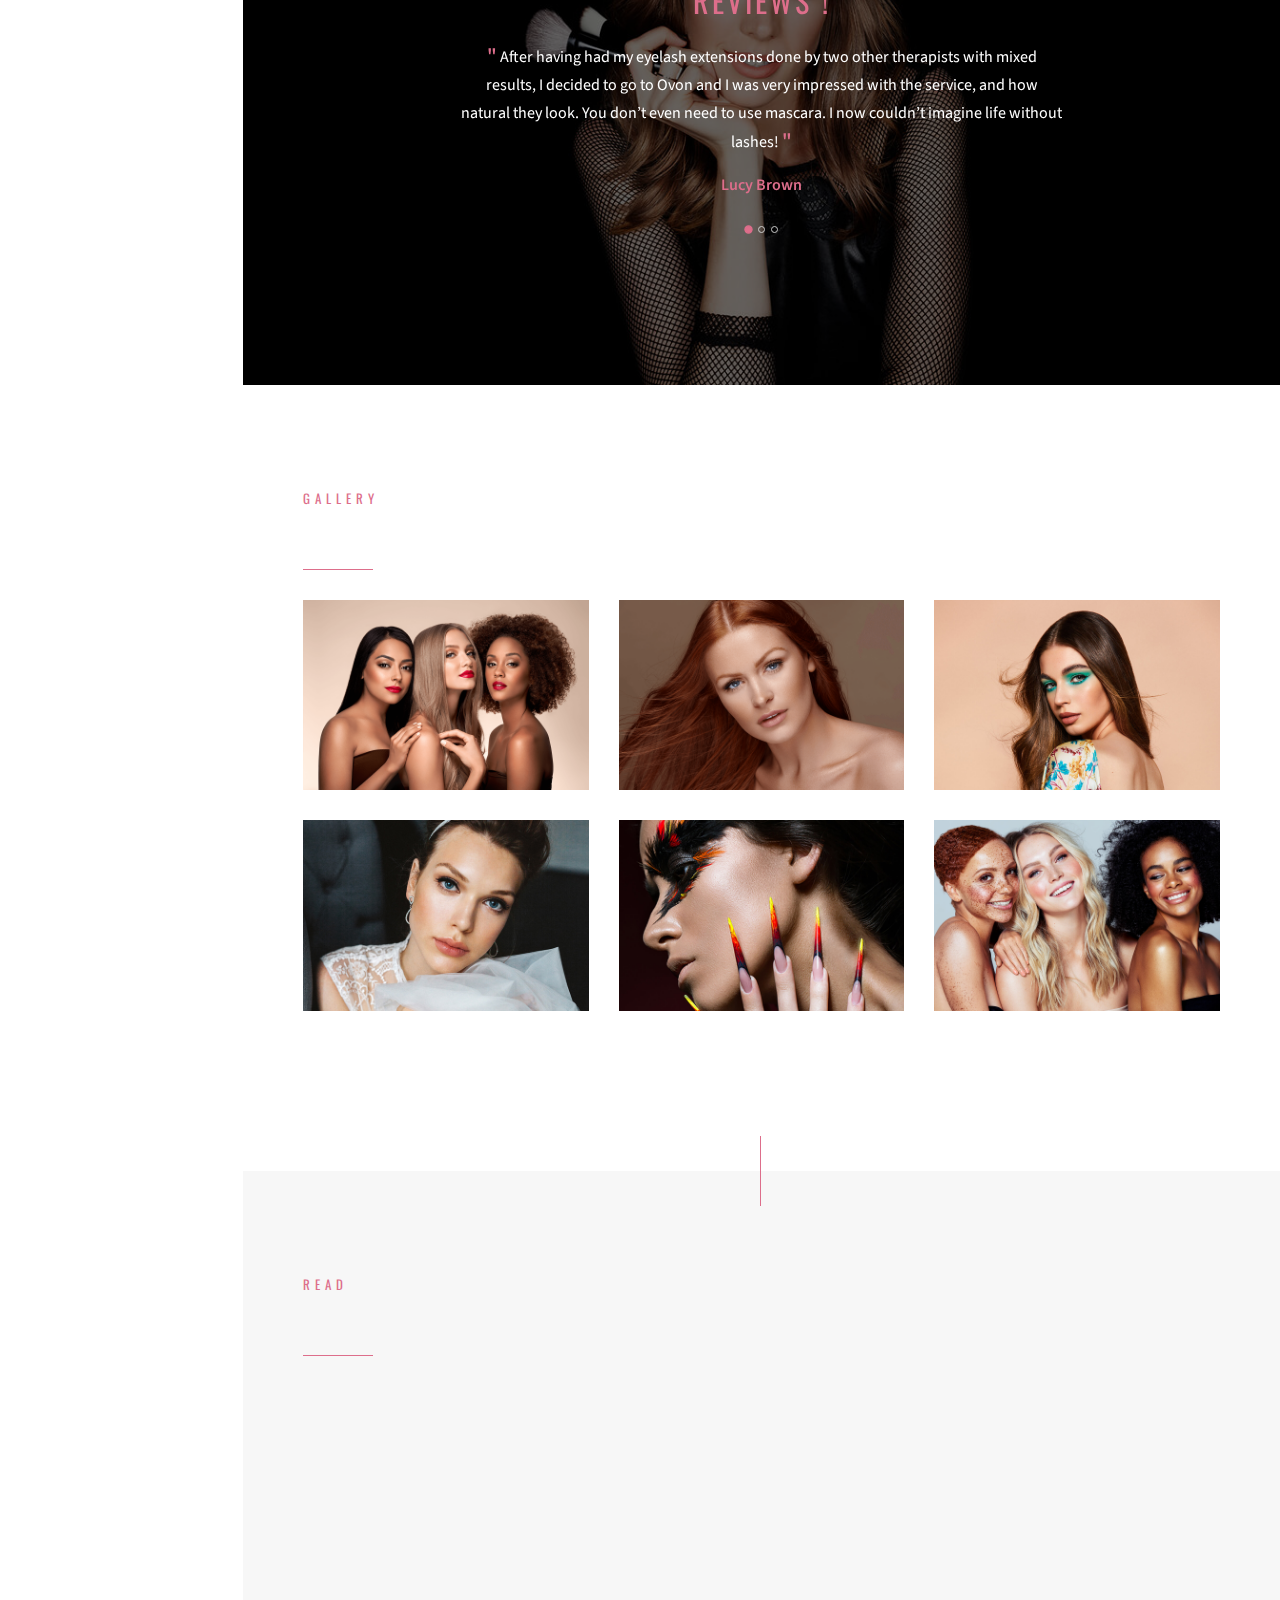
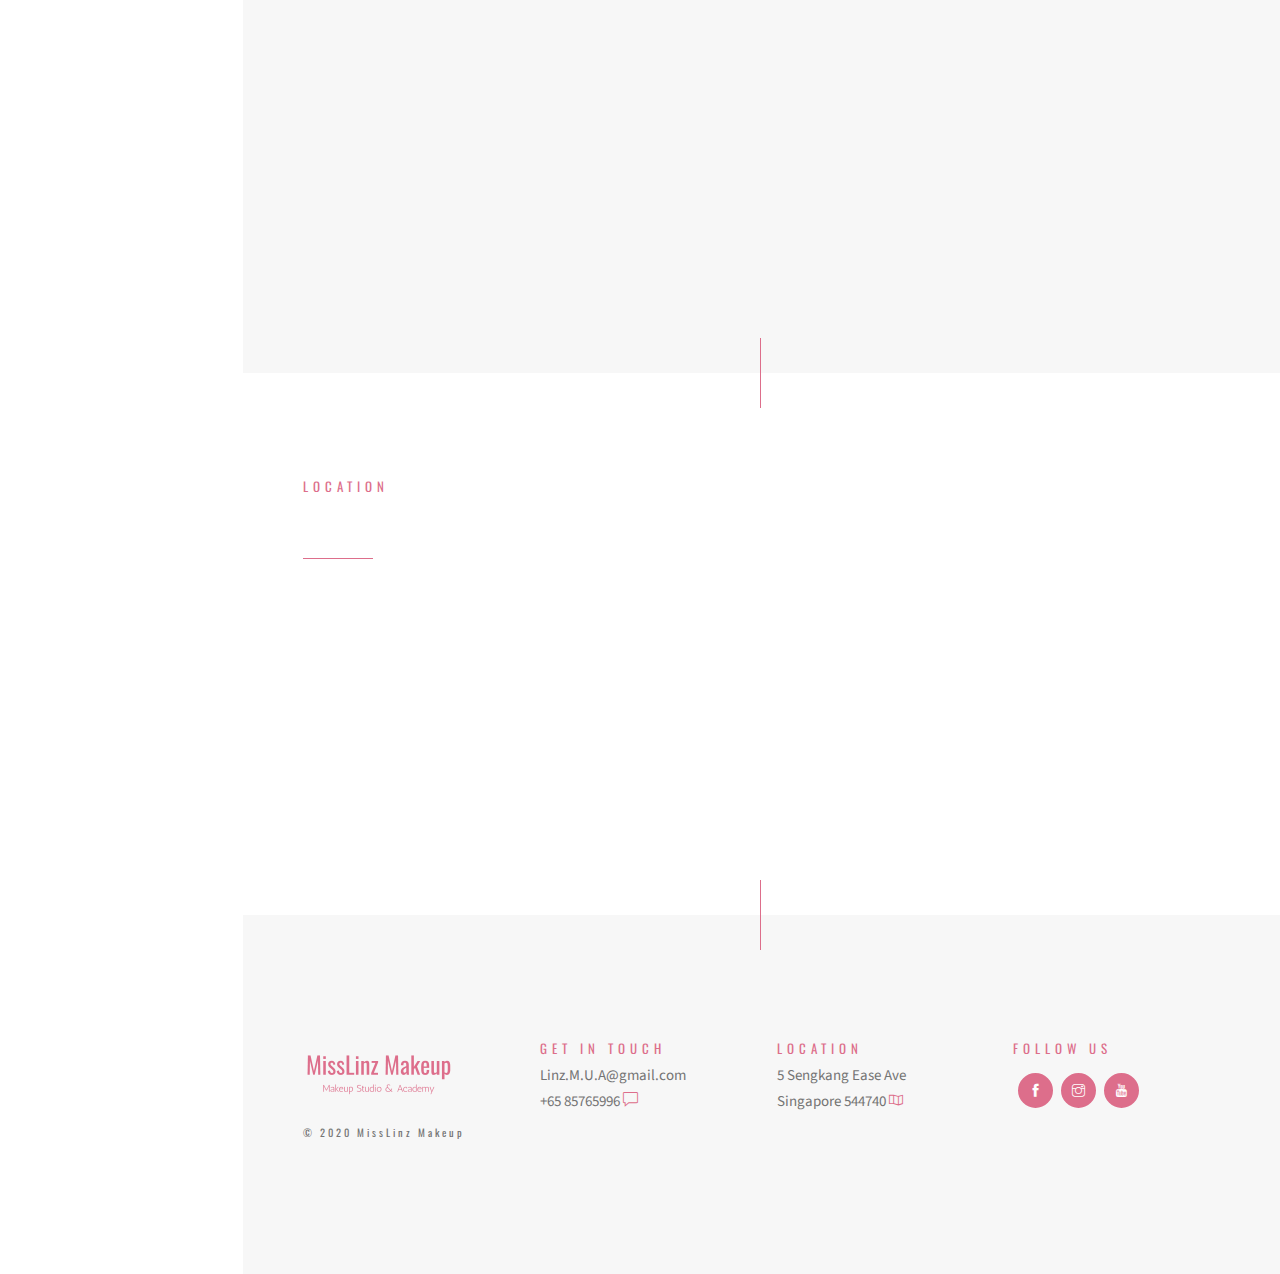
==== commit 84052693: "Revert "convert big img to webp"" ====
--- a/index.html
+++ b/index.html
@@ -58,7 +58,7 @@
     <div id="xwezi-main">
         <!-- Slider -->
         <!-- Note: If you don't want the black shadow on the picture. Remove this class: data-overlay-dark="4" -->
-        <header class="header valign bg-img parallaxie" data-scroll-index="0" data-overlay-dark="4" data-background="img/slider.webp">
+        <header class="header valign bg-img parallaxie" data-scroll-index="0" data-overlay-dark="4" data-background="img/slider.jpg">
             <div class="container">
                 <div class="row">
                     <div class="col-md-12 text-left caption">
@@ -83,7 +83,7 @@
             <div class="container">
                 <div class="row">
                     <div class="col-md-5">
-                        <div class="about-img mb-30 img-fluid animate-box" data-animate-effect="fadeInLeft" style="background-image: url(img/about.webp);">
+                        <div class="about-img mb-30 img-fluid animate-box" data-animate-effect="fadeInLeft" style="background-image: url(img/about.jpg);">
                             <div class="about-img-2 signature" style="background-image: url(img/signature.png);"></div>
                         </div>
                     </div>
@@ -138,49 +138,49 @@
                     <div class="col-md-12">
                         <div class="owl-carousel owl-theme">
                             <div class="item">
-                                <div class="position-re o-hidden"> <img src="img/services/s7.webp" alt=""> </div>
+                                <div class="position-re o-hidden"> <img src="img/services/s7.jpg" alt=""> </div>
                                 <div class="con">
                                     <h5><a href="services-page.html">Eye Makeup</a></h5>
                                 </div>
                             </div>
                             <div class="item">
-                                <div class="position-re o-hidden"> <img src="img/services/s1.webp" alt=""> </div>
+                                <div class="position-re o-hidden"> <img src="img/services/s1.png" alt=""> </div>
                                 <div class="con">
                                     <h5><a href="services-page.html">Hair Makeup</a></h5>
                                 </div>
                             </div>
                             <div class="item">
-                                <div class="position-re o-hidden"> <img src="img/services/s8.webp" alt=""> </div>
+                                <div class="position-re o-hidden"> <img src="img/services/s8.jpg" alt=""> </div>
                                 <div class="con">
                                     <h5><a href="services-page.html">Face Makeup</a></h5>
                                 </div>
                             </div>
                             <div class="item">
-                                <div class="position-re o-hidden"> <img src="img/services/s3.webp" alt=""> </div>
+                                <div class="position-re o-hidden"> <img src="img/services/s3.jpg" alt=""> </div>
                                 <div class="con">
                                     <h5><a href="services-page.html">Bridal Makeup</a></h5>
                                 </div>
                             </div>
                             <div class="item">
-                                <div class="position-re o-hidden"> <img src="img/services/s4.webp" alt=""> </div>
+                                <div class="position-re o-hidden"> <img src="img/services/s4.jpg" alt=""> </div>
                                 <div class="con">
                                     <h5><a href="services-page.html">Child Face Painting</a></h5>
                                 </div>
                             </div>
                             <div class="item">
-                                <div class="position-re o-hidden"> <img src="img/services/s2.webp" alt=""> </div>
+                                <div class="position-re o-hidden"> <img src="img/services/s2.jpg" alt=""> </div>
                                 <div class="con">
                                     <h5><a href="services-page.html">Fashion Makeup</a></h5>
                                 </div>
                             </div>
                             <div class="item">
-                                <div class="position-re o-hidden"> <img src="img/services/s5.webp" alt=""> </div>
+                                <div class="position-re o-hidden"> <img src="img/services/s5.jpg" alt=""> </div>
                                 <div class="con">
                                     <h5><a href="services-page.html">Fantastic Makeup</a></h5>
                                 </div>
                             </div>
                             <div class="item">
-                                <div class="position-re o-hidden"> <img src="img/services/s6.webp" alt=""> </div>
+                                <div class="position-re o-hidden"> <img src="img/services/s6.jpg" alt=""> </div>
                                 <div class="con">
                                     <h5><a href="services-page.html">Effect Makeup</a></h5>
                                 </div>
@@ -291,7 +291,7 @@
                     <div class="col-md-4 gallery-item">
                         <a href="img/portfolio/p1.png" title="Fashion Makeup" class="img-zoom">
                             <div class="gallery-box">
-                                <div class="gallery-img"> <img src="img/portfolio/p1.webp" class="img-fluid mx-auto d-block" alt=""> </div>
+                                <div class="gallery-img"> <img src="img/portfolio/p1.png" class="img-fluid mx-auto d-block" alt=""> </div>
                                 <div class="gallery-detail text-center"> <i class="ti-plus"></i> </div>
                             </div>
                         </a>
@@ -299,7 +299,7 @@
                     <div class="col-md-4 gallery-item">
                         <a href="img/portfolio/p2.png" title="Eye Makeup" class="img-zoom">
                             <div class="gallery-box">
-                                <div class="gallery-img"> <img src="img/portfolio/p2.webp" class="img-fluid mx-auto d-block" alt=""> </div>
+                                <div class="gallery-img"> <img src="img/portfolio/p2.png" class="img-fluid mx-auto d-block" alt=""> </div>
                                 <div class="gallery-detail text-center"> <i class="ti-plus"></i> </div>
                             </div>
                         </a>
@@ -307,7 +307,7 @@
                     <div class="col-md-4 gallery-item">
                         <a href="img/portfolio/p3.jpg" title="Painting Makeup" class="img-zoom">
                             <div class="gallery-box">
-                                <div class="gallery-img"> <img src="img/portfolio/p3.webp" class="img-fluid mx-auto d-block" alt=""> </div>
+                                <div class="gallery-img"> <img src="img/portfolio/p3.jpg" class="img-fluid mx-auto d-block" alt=""> </div>
                                 <div class="gallery-detail text-center"> <i class="ti-plus"></i> </div>
                             </div>
                         </a>
@@ -315,7 +315,7 @@
                     <div class="col-md-4 gallery-item">
                         <a href="img/portfolio/p4.jpg" title="Bridal Makeup" class="img-zoom">
                             <div class="gallery-box">
-                                <div class="gallery-img"> <img src="img/portfolio/p4.webp" class="img-fluid mx-auto d-block" alt=""> </div>
+                                <div class="gallery-img"> <img src="img/portfolio/p4.jpg" class="img-fluid mx-auto d-block" alt=""> </div>
                                 <div class="gallery-detail text-center"> <i class="ti-plus"></i> </div>
                             </div>
                         </a>
@@ -323,7 +323,7 @@
                     <div class="col-md-4 gallery-item">
                         <a href="img/portfolio/p5.jpg" title="Effect Makeup" class="img-zoom">
                             <div class="gallery-box">
-                                <div class="gallery-img"> <img src="img/portfolio/p5.webp" class="img-fluid mx-auto d-block" alt=""> </div>
+                                <div class="gallery-img"> <img src="img/portfolio/p5.jpg" class="img-fluid mx-auto d-block" alt=""> </div>
                                 <div class="gallery-detail text-center"> <i class="ti-plus"></i> </div>
                             </div>
                         </a>
@@ -331,7 +331,7 @@
                     <div class="col-md-4 gallery-item">
                         <a href="img/portfolio/p6.jpg" title="Fashion Makeup" class="img-zoom">
                             <div class="gallery-box">
-                                <div class="gallery-img"> <img src="img/portfolio/p6.webp" class="img-fluid mx-auto d-block" alt=""> </div>
+                                <div class="gallery-img"> <img src="img/portfolio/p6.jpg" class="img-fluid mx-auto d-block" alt=""> </div>
                                 <div class="gallery-detail text-center"> <i class="ti-plus"></i> </div>
                             </div>
                         </a>
